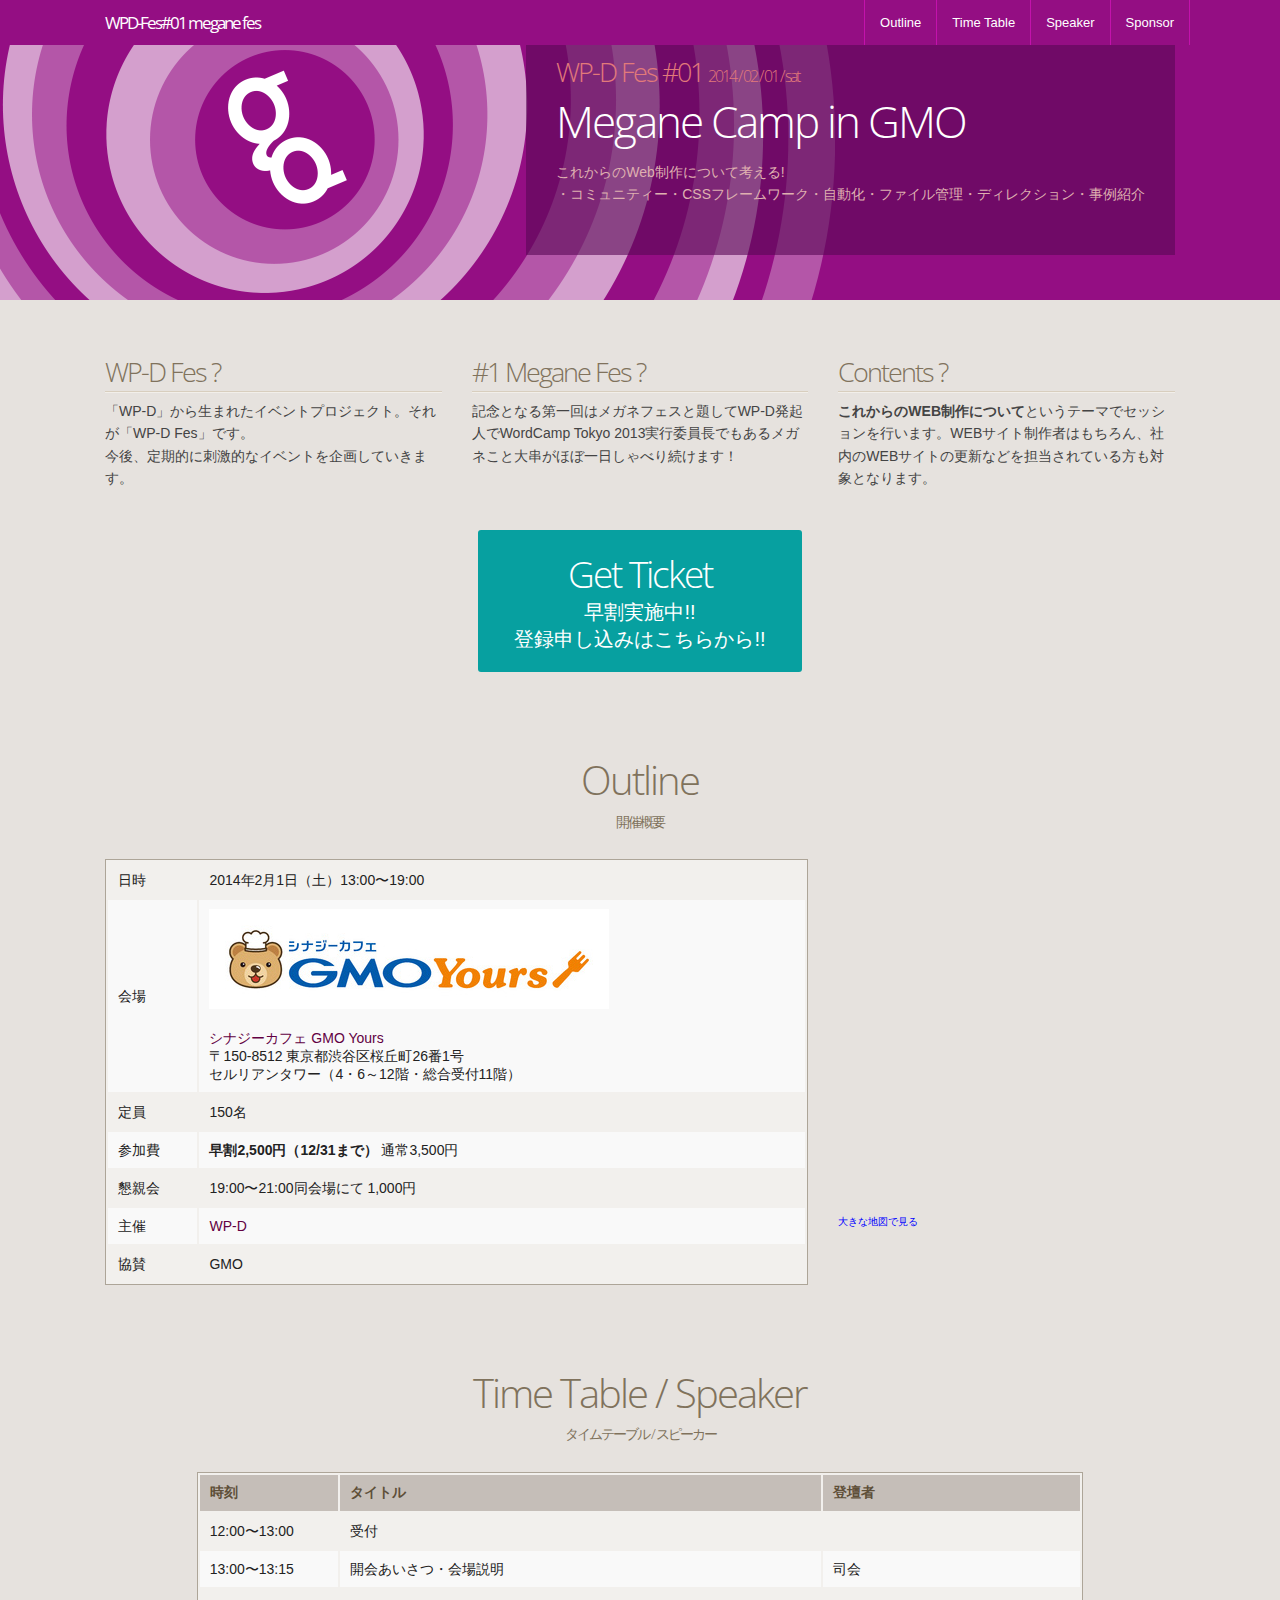
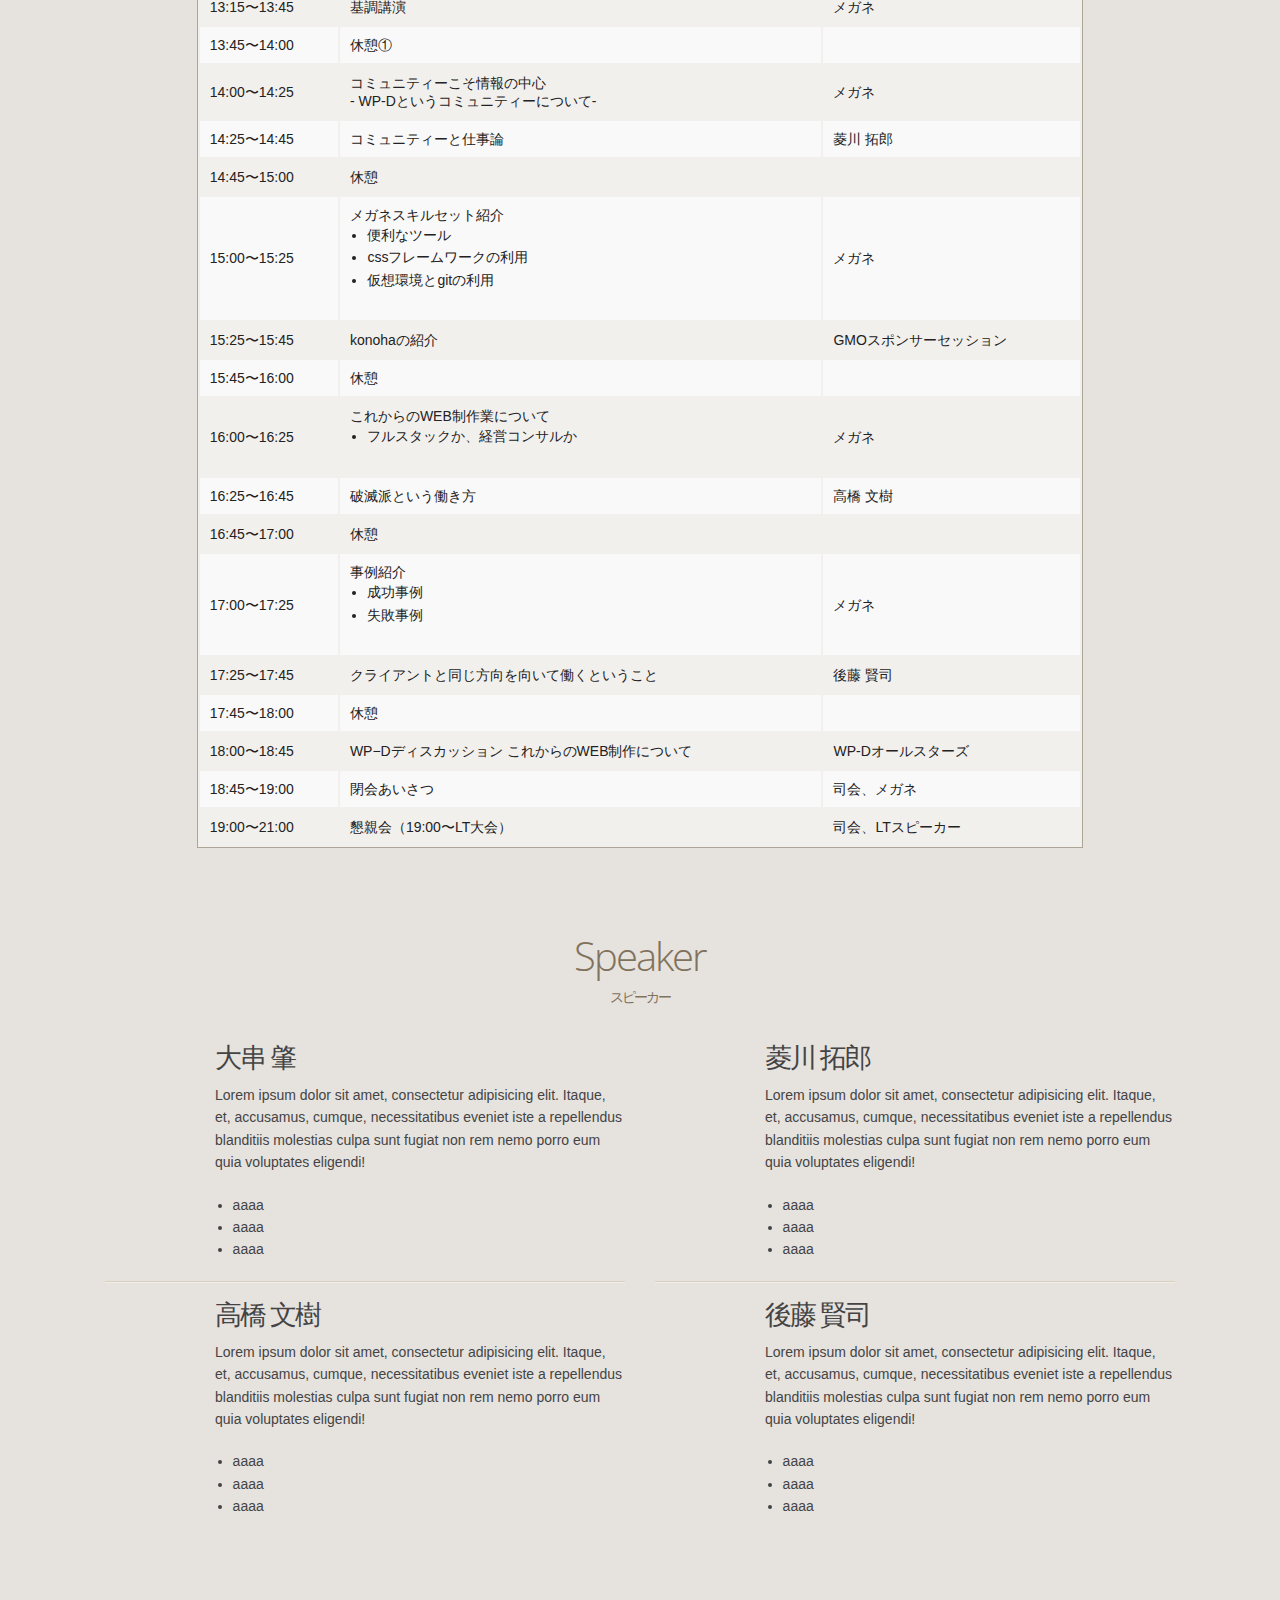
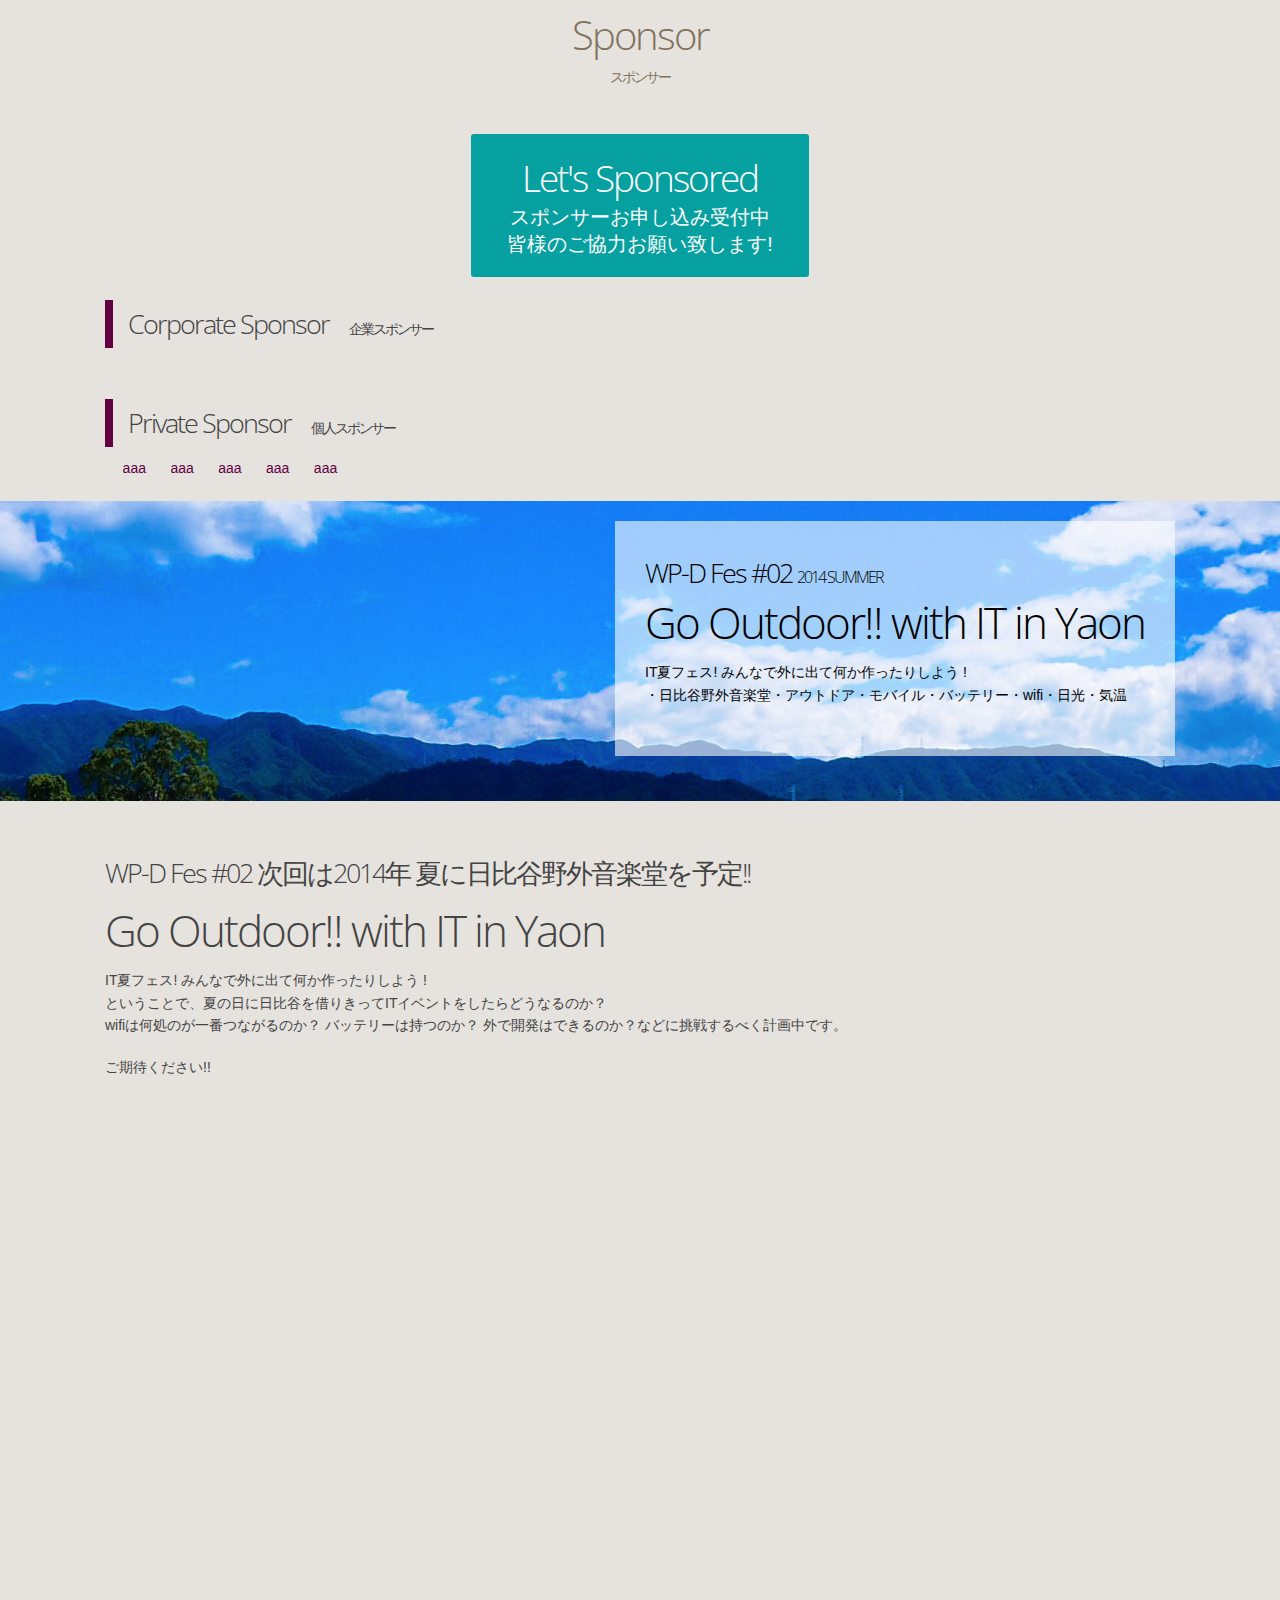
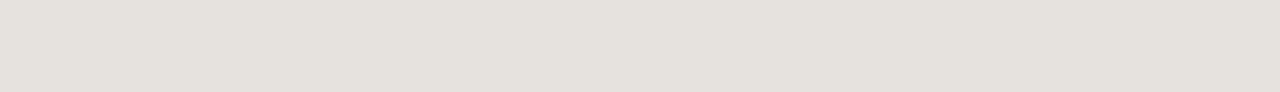
==== index.html @ ff5b5310 "some fix 4" ====
<!doctype html>
<html class="no-js" lang="en">
  <head>
    <meta charset="utf-8" />
    <meta name="viewport" content="width=device-width, initial-scale=1.0" />
    <title>WP-D Fes #1 megane祭り</title>
    <link rel="stylesheet" href="stylesheets/app.css?01" />
    <script src="bower_components/modernizr/modernizr.js"></script>
  </head>
  <body>
    <div class="contain-to-grid fixed">
      <nav class="top-bar" data-topbar="">
        <ul class="title-area">
          <li class="name">
              <h1><a href="#">WPD-Fes#01 megane fes</a></h1>
          </li>
          <li class="toggle-topbar menu-icon">
            <a href=""><span>Menu</span></a>
          </li>
        </ul>
        <section class="top-bar-section">
          <ul class="right">
            <li class="divider"></li>
            <li><a href="#outline">Outline</a></li>
            <li class="divider"></li>
            <li><a href="#timetable">Time Table</a></li>
            <li class="divider"></li>
            <li><a href="#speaker">Speaker</a></li>
            <li class="divider"></li>
            <li><a href="#sponsor">Sponsor</a></li>
            <li class="divider"></li>
          </ul>
        </section>
      </nav>
    </div>
    <div class="main-img clearfix">
      <div class="row">
        <div class="large-12 columns">
          <div class="main-img-title right">
            <h3>WP-D Fes #01 <span>2014 / 02 / 01 / sat</span></h3>
            <h1>Megane Camp in GMO</h1>
            <p>これからのWeb制作について考える!<br>
            ・コミュニティー・CSSフレームワーク・自動化・ファイル管理・ディレクション・事例紹介</p>
          </div>
        </div>
      </div>
    </div>
    <div class="row front">
      <div class="large-4 columns">
        <h3>WP-D Fes ?</h3>
        <p>「WP-D」から生まれたイベントプロジェクト。それが「WP-D Fes」です。<br>
        今後、定期的に刺激的なイベントを企画していきます。</p>
      </div>
      <div class="large-4 columns">
        <h3>#1 Megane Fes ?</h3>
        <p>記念となる第一回はメガネフェスと題してWP-D発起人でWordCamp Tokyo 2013実行委員長でもあるメガネこと大串がほぼ一日しゃべり続けます！</p>
      </div>
      <div class="large-4 columns">
        <h3>Contents ?</h3>
        <p><strong>これからのWEB制作について</strong>というテーマでセッションを行います。WEBサイト制作者はもちろん、社内のWEBサイトの更新などを担当されている方も対象となります。</p>
      </div>
    </div>
    <div class="row ticket text-center">
      <div class="large-12 columns">
        <a href="#" class="large button radius alert"><h2>Get Ticket</h2>早割実施中!! <br>登録申し込みはこちらから!!</a>
      </div>
    </div>
    <div class="row">
      <div id="outline" class="large-12 columns l-title text-center">
        <h2>Outline</h2>
        <h4>開催概要</h4>
      </div>
    </div>
    <div class="row">
      <div class="large-8 columns">
        <table class="full">
          <tbody>
            <tr>
              <td>日時</td>
              <td>2014年2月1日（土）13:00〜19:00</td>
            </tr>
            <tr>
              <td>会場</td>
              <td><a href="http://yours.gmo.jp/" target="_blank">
              <img class="banner" src="img/gmoyours.jpg" alt="シナジーカフェ GMO Yoursロゴ"><br>
              シナジーカフェ GMO Yours</a><br>
              〒150-8512 東京都渋谷区桜丘町26番1号<br>
              セルリアンタワー（4・6～12階・総合受付11階）</td>
            </tr>
            <tr>
              <td>定員</td>
              <td>150名</td>
            </tr>
            <tr>
              <td>参加費</td>
              <td><strong class="alert">早割2,500円（12/31まで）</strong> 通常3,500円</td>
            </tr>
            <tr>
              <td>懇親会</td>
              <td>19:00〜21:00同会場にて 1,000円</td>
            </tr>
            <tr>
              <td>主催</td>
              <td><a href="http://wp-d.org">WP-D</a></td>
            </tr>
            <tr>
              <td>協賛</td>
              <td>GMO</td>
            </tr>
        </tbody>
      </table>
      </div>
      <div class="large-4 columns">
        <iframe width="100%" height="350" frameborder="0" scrolling="no" marginheight="0" marginwidth="0" src="https://maps.google.co.jp/maps?ie=UTF8&amp;q=%E3%82%BB%E3%83%AB%E3%83%AA%E3%82%A2%E3%83%B3%E3%82%BF%E3%83%AF%E3%83%BC&amp;fb=1&amp;gl=jp&amp;hq=%E3%82%BB%E3%83%AB%E3%83%AA%E3%82%A2%E3%83%B3%E3%82%BF%E3%83%AF%E3%83%BC&amp;hnear=0x60188b570ffb3519:0x842bf555f834509d,%E6%9D%B1%E4%BA%AC%E9%83%BD%E6%B8%8B%E8%B0%B7%E5%8C%BA%E6%A1%9C%E4%B8%98%E7%94%BA%EF%BC%92%EF%BC%96%E2%88%92%EF%BC%91&amp;cid=18304257522758216682&amp;t=m&amp;brcurrent=3,0x60188b5751708c43:0xd021f0798522d8fc,0&amp;ll=35.657523,139.700089&amp;spn=0.006102,0.00912&amp;z=16&amp;output=embed"></iframe><br /><small><a href="https://maps.google.co.jp/maps?ie=UTF8&amp;q=%E3%82%BB%E3%83%AB%E3%83%AA%E3%82%A2%E3%83%B3%E3%82%BF%E3%83%AF%E3%83%BC&amp;fb=1&amp;gl=jp&amp;hq=%E3%82%BB%E3%83%AB%E3%83%AA%E3%82%A2%E3%83%B3%E3%82%BF%E3%83%AF%E3%83%BC&amp;hnear=0x60188b570ffb3519:0x842bf555f834509d,%E6%9D%B1%E4%BA%AC%E9%83%BD%E6%B8%8B%E8%B0%B7%E5%8C%BA%E6%A1%9C%E4%B8%98%E7%94%BA%EF%BC%92%EF%BC%96%E2%88%92%EF%BC%91&amp;cid=18304257522758216682&amp;t=m&amp;brcurrent=3,0x60188b5751708c43:0xd021f0798522d8fc,0&amp;ll=35.657523,139.700089&amp;spn=0.006102,0.00912&amp;z=16&amp;source=embed" style="color:#0000FF;text-align:left">大きな地図で見る</a></small>
      </div>
    </div>
    <div class="row">
      <div id="timetable" class="large-12 columns l-title text-center">
        <h2>Time Table / Speaker</h2>
        <h4>タイムテーブル / スピーカー</h4>
      </div>
    </div>
    <div class="row">
      <div class="large-10 large-centered columns">
        <table class="full">
          <thead>
            <tr>
              <th>時刻</th>
              <th>タイトル</th>
              <th>登壇者</th>
            </tr>
          </thead>
          <tbody>
            <tr>
              <td>12:00〜13:00</td>
              <td>受付</td>
              <td></td>
            </tr>
            <tr>
              <td>13:00〜13:15</td>
              <td>開会あいさつ・会場説明</td>
              <td>司会</td>
            </tr>
            <tr>
              <td>13:15〜13:45</td>
              <td>基調講演</td>
              <td>メガネ</td>
            </tr>
            <tr>
              <td>13:45〜14:00</td>
              <td>休憩①</td>
              <td></td>
            </tr>
            <tr>
              <td>14:00〜14:25</td>
              <td>コミュニティーこそ情報の中心<br>- WP-Dというコミュニティーについて- </td>
              <td>メガネ</td>
            </tr>
            <tr>
              <td>14:25〜14:45</td>
              <td>コミュニティーと仕事論</td>
              <td>菱川 拓郎</td>
            </tr>
            <tr>
              <td>14:45〜15:00</td>
              <td>休憩</td>
              <td></td>
            </tr>
            <tr>
              <td>15:00〜15:25</td>
              <td>メガネスキルセット紹介
                <ul>
                  <li>便利なツール</li>
                  <li>cssフレームワークの利用</li>
                  <li>仮想環境とgitの利用</li>
                </ul>
              </td>
              <td>メガネ</td>
            </tr>
            <tr>
              <td>15:25〜15:45</td>
              <td>konohaの紹介</td>
              <td>GMOスポンサーセッション</td>
            </tr>
            <tr>
              <td>15:45〜16:00</td>
              <td>休憩</td>
              <td></td>
            </tr>
            <tr>
              <td>16:00〜16:25</td>
              <td>これからのWEB制作業について
                <ul>
                  <li>フルスタックか、経営コンサルか</li>
                </ul>
              </td>
              <td>
                メガネ
              </td>
            </tr>
            <tr>
              <td>16:25〜16:45</td>
              <td>破滅派という働き方</td>
              <td>高橋 文樹</td>
            </tr>
            <tr>
              <td>16:45〜17:00</td>
              <td>休憩</td>
              <td></td>
            </tr>
            <tr>
              <td>17:00〜17:25</td>
              <td>事例紹介
                <ul>
                  <li>成功事例</li>
                  <li>失敗事例</li>
                </ul>
              </td>
              <td>メガネ</td>
            </tr>
            <tr>
              <td>17:25〜17:45</td>
              <td>クライアントと同じ方向を向いて働くということ</td>
              <td>後藤 賢司</td>
            </tr>
            <tr>
              <td>17:45〜18:00</td>
              <td>休憩</td>
              <td></td>
            </tr>
            <tr>
              <td>18:00〜18:45</td>
              <td>WP−Dディスカッション これからのWEB制作について</td>
              <td>WP-Dオールスターズ</td>
            </tr>
            <tr>
              <td>18:45〜19:00</td>
              <td>閉会あいさつ</td>
              <td>司会、メガネ</td>
            </tr>
            <tr>
              <td>19:00〜21:00</td>
              <td>懇親会（19:00〜LT大会）</td>
              <td>司会、LTスピーカー</td>
            </tr>
          </tbody>
        </table>
      </div>
    </div>
    <div class="row">
      <div id="speaker" class="large-12 columns l-title text-center">
        <h2>Speaker</h2>
        <h4>スピーカー</h4>
      </div>
    </div>
    <div class="row">
      <div class="large-6 columns">
        <div class="prof clearfix">
          <div class="left grav">
            <img src="https://fbcdn-profile-a.akamaihd.net/hprofile-ak-ash3/c50.50.621.621/s320x320/1017652_10200894503639179_1586312057_n.jpg" style="width:100px;" style="width:100px;" alt="">
          </div>
          <div class="prof-right">
            <h3>大串 肇</h3>
            <p>Lorem ipsum dolor sit amet, consectetur adipisicing elit. Itaque, et, accusamus, cumque, necessitatibus eveniet iste a repellendus blanditiis molestias culpa sunt fugiat non rem nemo porro eum quia voluptates eligendi!</p>
            <ul class="disc">
              <li>aaaa</li>
              <li>aaaa</li>
              <li>aaaa</li>
            </ul>
          </div>
        </div>
        <div class="prof last clearfix">
          <div class="left grav">
            <img src="https://fbcdn-profile-a.akamaihd.net/hprofile-ak-prn2/s160x160/1076563_1034317368_1461710190_n.jpg" style="width:100px;" alt="">
          </div>
          <div class="prof-right">
            <h3>高橋 文樹</h3>
            <p>Lorem ipsum dolor sit amet, consectetur adipisicing elit. Itaque, et, accusamus, cumque, necessitatibus eveniet iste a repellendus blanditiis molestias culpa sunt fugiat non rem nemo porro eum quia voluptates eligendi!</p>
            <ul class="disc">
              <li>aaaa</li>
              <li>aaaa</li>
              <li>aaaa</li>
            </ul>
          </div>
        </div>
      </div>
      <div class="large-6 columns">
        <div class="prof clearfix">
          <div class="left grav">
            <img src="https://fbcdn-profile-a.akamaihd.net/hprofile-ak-frc3/251971_423011414408755_134459855_n.jpg" style="width:100px;" alt="">
          </div>
          <div class="prof-right">
            <h3>菱川 拓郎</h3>
            <p>Lorem ipsum dolor sit amet, consectetur adipisicing elit. Itaque, et, accusamus, cumque, necessitatibus eveniet iste a repellendus blanditiis molestias culpa sunt fugiat non rem nemo porro eum quia voluptates eligendi!</p>
            <ul class="disc">
              <li>aaaa</li>
              <li>aaaa</li>
              <li>aaaa</li>
            </ul>
          </div>
        </div>
        <div class="prof last clearfix">
          <div class="left grav">
            <img src="https://fbcdn-profile-a.akamaihd.net/hprofile-ak-prn1/12901_4955180006480_1852610141_n.jpg" style="width:100px;" alt="">
          </div>
          <div class="prof-right">
            <h3>後藤 賢司</h3>
            <p>Lorem ipsum dolor sit amet, consectetur adipisicing elit. Itaque, et, accusamus, cumque, necessitatibus eveniet iste a repellendus blanditiis molestias culpa sunt fugiat non rem nemo porro eum quia voluptates eligendi!</p>
            <ul class="disc">
              <li>aaaa</li>
              <li>aaaa</li>
              <li>aaaa</li>
            </ul>
          </div>
        </div>
      </div>
    </div>
    <div class="row">
      <div id="sponsor" class="large-12 columns l-title text-center">
        <h2>Sponsor</h2>
        <h4>スポンサー</h4>
      </div>
    </div>
    <div class="row ticket text-center">
      <div class="large-12 columns">
        <a href="#" class="large button radius alert"><h2>Let's Sponsored</h2>スポンサーお申し込み受付中<br>
        皆様のご協力お願い致します!</a>
      </div>
    </div>
    <div class="row">
      <div class="large-12 columns">
        <h3 class="s-title">Corporate Sponsor<span>企業スポンサー</span></h3>
      </div>
    </div>
    <div class="row banner">
      <div class="large-4 columns">
        <img src="http://placehold.it/700x250/faf6f1/ccc&text=Logo" alt="">
      </div>
      <div class="large-4 columns">
        <img src="http://placehold.it/700x250/faf6f1/ccc&text=Logo" alt="">
      </div>
      <div class="large-4 columns">
        <img src="http://placehold.it/700x250/faf6f1/ccc&text=Logo" alt="">
      </div>
    </div>
    <div class="row banner">
      <div class="large-8 large-centered columns">
        <div class="row">
          <div class="large-6 columns">
            <img src="http://placehold.it/700x250/faf6f1/ccc&text=Logo" alt="">
          </div>
          <div class="large-6 columns">
            <img src="http://placehold.it/700x250/faf6f1/ccc&text=Logo" alt="">
          </div>
        </div>
      </div>
    </div>
    <div class="row">
      <div class="large-12 columns">
        <h3 class="s-title">Private Sponsor<span>個人スポンサー</span></h3>
      </div>
    </div>
    <div class="row">
      <div class="large-12 columns">
        <ul class="horizon">
          <li><a href="#">aaa</a></li>
          <li><a href="#">aaa</a></li>
          <li><a href="#">aaa</a></li>
          <li><a href="#">aaa</a></li>
          <li><a href="#">aaa</a></li>
        </ul>
      </div>
    </div>
    <div class="main-img next clearfix">
      <div class="row">
        <div class="large-12 columns">
          <div class="main-img-title right">
            <h3>WP-D Fes #02 <span>2014 SUMMER</span></h3>
            <h1>Go Outdoor!! with IT in Yaon</h1>
            <p>IT夏フェス! みんなで外に出て何か作ったりしよう !<br>
            ・日比谷野外音楽堂・アウトドア・モバイル・バッテリー・wifi・日光・気温</p>
          </div>
        </div>
      </div>
    </div>
      <div class="row">
        <div class="large-12 columns">
            <h3>WP-D Fes #02 次回は2014年 夏に日比谷野外音楽堂を予定!!</h3>
            <h1>Go Outdoor!! with IT in Yaon</h1>
            <p>IT夏フェス! みんなで外に出て何か作ったりしよう !<br>ということで、夏の日に日比谷を借りきってITイベントをしたらどうなるのか？<br>
            wifiは何処のが一番つながるのか？ バッテリーは持つのか？ 外で開発はできるのか？などに挑戦するべく計画中です。</p>
            <p>ご期待ください!!</p>
        </div>
      </div>
    <div class="row">
      <div class="large-6 columns">
        <iframe src="http://www.facebook.com/plugins/likebox.php?href=https%3A%2F%2Fwww.facebook.com%2Fpages%2FWP-D%2F292801787485325&amp;width&amp;height=590&amp;colorscheme=light&amp;show_faces=true&amp;header=true&amp;stream=true&amp;show_border=true&amp;appId=121636474681916" scrolling="no" frameborder="0" style="border:none; overflow:hidden; height:590px;" allowTransparency="true"></iframe>
      </div>
      <div class="large-6 columns">
        
      </div>
    </div>
    <script src="bower_components/jquery/jquery.js"></script>
    <script src="bower_components/foundation/js/foundation.min.js"></script>
    <script src="js/app.js"></script>
  </body>
</html>
---- stylesheets/app.css ----
@charset "UTF-8";
@import url("//fonts.googleapis.com/css?family=Open+Sans:300italic,400italic,700italic,400,300,700");
/* line 287, ../bower_components/foundation/scss/foundation/components/_global.scss */
meta.foundation-mq-small {
  font-family: "/only screen and (max-width: 40em)/";
  width: 0em;
}

/* line 292, ../bower_components/foundation/scss/foundation/components/_global.scss */
meta.foundation-mq-medium {
  font-family: "/only screen and (min-width:40.063em) and (max-width:64em)/";
  width: 40.063em;
}

/* line 297, ../bower_components/foundation/scss/foundation/components/_global.scss */
meta.foundation-mq-large {
  font-family: "/only screen and (min-width:64.063em)/";
  width: 64.063em;
}

/* line 302, ../bower_components/foundation/scss/foundation/components/_global.scss */
meta.foundation-mq-xlarge {
  font-family: "/only screen and (min-width:90.063em)/";
  width: 90.063em;
}

/* line 307, ../bower_components/foundation/scss/foundation/components/_global.scss */
meta.foundation-mq-xxlarge {
  font-family: "/only screen and (min-width:120.063em)/";
  width: 120.063em;
}

/* line 317, ../bower_components/foundation/scss/foundation/components/_global.scss */
*,
*:before,
*:after {
  -moz-box-sizing: border-box;
  -webkit-box-sizing: border-box;
  box-sizing: border-box;
}

/* line 322, ../bower_components/foundation/scss/foundation/components/_global.scss */
html,
body {
  font-size: 100%;
}

/* line 325, ../bower_components/foundation/scss/foundation/components/_global.scss */
body {
  background: #e6e2de;
  color: #444444;
  padding: 0;
  margin: 0;
  font-family: "ヒラギノ角ゴ Pro W3", "Hiragino Kaku Gothic Pro", "メイリオ", Meiryo, "ＭＳ Ｐゴシック", sans-serif;
  font-weight: normal;
  font-style: normal;
  line-height: 1;
  position: relative;
  cursor: default;
}

/* line 338, ../bower_components/foundation/scss/foundation/components/_global.scss */
a:hover {
  cursor: pointer;
}

/* line 343, ../bower_components/foundation/scss/foundation/components/_global.scss */
img,
object,
embed {
  max-width: 100%;
  height: auto;
}

/* line 346, ../bower_components/foundation/scss/foundation/components/_global.scss */
object,
embed {
  height: 100%;
}

/* line 347, ../bower_components/foundation/scss/foundation/components/_global.scss */
img {
  -ms-interpolation-mode: bicubic;
}

/* line 353, ../bower_components/foundation/scss/foundation/components/_global.scss */
#map_canvas img,
#map_canvas embed,
#map_canvas object,
.map_canvas img,
.map_canvas embed,
.map_canvas object {
  max-width: none !important;
}

/* line 358, ../bower_components/foundation/scss/foundation/components/_global.scss */
.left {
  float: left !important;
}

/* line 359, ../bower_components/foundation/scss/foundation/components/_global.scss */
.right {
  float: right !important;
}

/* line 360, ../bower_components/foundation/scss/foundation/components/_global.scss */
.clearfix {
  *zoom: 1;
}
/* line 165, ../bower_components/foundation/scss/foundation/components/_global.scss */
.clearfix:before, .clearfix:after {
  content: " ";
  display: table;
}
/* line 166, ../bower_components/foundation/scss/foundation/components/_global.scss */
.clearfix:after {
  clear: both;
}

/* line 361, ../bower_components/foundation/scss/foundation/components/_global.scss */
.text-left {
  text-align: left !important;
}

/* line 362, ../bower_components/foundation/scss/foundation/components/_global.scss */
.text-right {
  text-align: right !important;
}

/* line 363, ../bower_components/foundation/scss/foundation/components/_global.scss */
.text-center {
  text-align: center !important;
}

/* line 364, ../bower_components/foundation/scss/foundation/components/_global.scss */
.text-justify {
  text-align: justify !important;
}

/* line 365, ../bower_components/foundation/scss/foundation/components/_global.scss */
.hide {
  display: none;
}

/* line 371, ../bower_components/foundation/scss/foundation/components/_global.scss */
.antialiased {
  -webkit-font-smoothing: antialiased;
}

/* line 374, ../bower_components/foundation/scss/foundation/components/_global.scss */
img {
  display: inline-block;
  vertical-align: middle;
}

/* line 384, ../bower_components/foundation/scss/foundation/components/_global.scss */
textarea {
  height: auto;
  min-height: 50px;
}

/* line 387, ../bower_components/foundation/scss/foundation/components/_global.scss */
select {
  width: 100%;
}

/* line 190, ../bower_components/foundation/scss/foundation/components/_grid.scss */
.row {
  width: 100%;
  margin-left: auto;
  margin-right: auto;
  margin-top: 0;
  margin-bottom: 0;
  max-width: 1100px;
  *zoom: 1;
}
/* line 165, ../bower_components/foundation/scss/foundation/components/_global.scss */
.row:before, .row:after {
  content: " ";
  display: table;
}
/* line 166, ../bower_components/foundation/scss/foundation/components/_global.scss */
.row:after {
  clear: both;
}
/* line 195, ../bower_components/foundation/scss/foundation/components/_grid.scss */
.row.collapse > .column,
.row.collapse > .columns {
  position: relative;
  padding-left: 0;
  padding-right: 0;
  float: left;
}
/* line 197, ../bower_components/foundation/scss/foundation/components/_grid.scss */
.row.collapse .row {
  margin-left: 0;
  margin-right: 0;
}
/* line 200, ../bower_components/foundation/scss/foundation/components/_grid.scss */
.row .row {
  width: auto;
  margin-left: -0.9375rem;
  margin-right: -0.9375rem;
  margin-top: 0;
  margin-bottom: 0;
  max-width: none;
  *zoom: 1;
}
/* line 165, ../bower_components/foundation/scss/foundation/components/_global.scss */
.row .row:before, .row .row:after {
  content: " ";
  display: table;
}
/* line 166, ../bower_components/foundation/scss/foundation/components/_global.scss */
.row .row:after {
  clear: both;
}
/* line 201, ../bower_components/foundation/scss/foundation/components/_grid.scss */
.row .row.collapse {
  width: auto;
  margin: 0;
  max-width: none;
  *zoom: 1;
}
/* line 165, ../bower_components/foundation/scss/foundation/components/_global.scss */
.row .row.collapse:before, .row .row.collapse:after {
  content: " ";
  display: table;
}
/* line 166, ../bower_components/foundation/scss/foundation/components/_global.scss */
.row .row.collapse:after {
  clear: both;
}

/* line 206, ../bower_components/foundation/scss/foundation/components/_grid.scss */
.column,
.columns {
  position: relative;
  padding-left: 0.9375rem;
  padding-right: 0.9375rem;
  width: 100%;
  float: left;
}

@media only screen {
  /* line 148, ../bower_components/foundation/scss/foundation/components/_grid.scss */
  .small-push-1 {
    position: relative;
    left: 8.33333%;
    right: auto;
  }

  /* line 151, ../bower_components/foundation/scss/foundation/components/_grid.scss */
  .small-pull-1 {
    position: relative;
    right: 8.33333%;
    left: auto;
  }

  /* line 148, ../bower_components/foundation/scss/foundation/components/_grid.scss */
  .small-push-2 {
    position: relative;
    left: 16.66667%;
    right: auto;
  }

  /* line 151, ../bower_components/foundation/scss/foundation/components/_grid.scss */
  .small-pull-2 {
    position: relative;
    right: 16.66667%;
    left: auto;
  }

  /* line 148, ../bower_components/foundation/scss/foundation/components/_grid.scss */
  .small-push-3 {
    position: relative;
    left: 25%;
    right: auto;
  }

  /* line 151, ../bower_components/foundation/scss/foundation/components/_grid.scss */
  .small-pull-3 {
    position: relative;
    right: 25%;
    left: auto;
  }

  /* line 148, ../bower_components/foundation/scss/foundation/components/_grid.scss */
  .small-push-4 {
    position: relative;
    left: 33.33333%;
    right: auto;
  }

  /* line 151, ../bower_components/foundation/scss/foundation/components/_grid.scss */
  .small-pull-4 {
    position: relative;
    right: 33.33333%;
    left: auto;
  }

  /* line 148, ../bower_components/foundation/scss/foundation/components/_grid.scss */
  .small-push-5 {
    position: relative;
    left: 41.66667%;
    right: auto;
  }

  /* line 151, ../bower_components/foundation/scss/foundation/components/_grid.scss */
  .small-pull-5 {
    position: relative;
    right: 41.66667%;
    left: auto;
  }

  /* line 148, ../bower_components/foundation/scss/foundation/components/_grid.scss */
  .small-push-6 {
    position: relative;
    left: 50%;
    right: auto;
  }

  /* line 151, ../bower_components/foundation/scss/foundation/components/_grid.scss */
  .small-pull-6 {
    position: relative;
    right: 50%;
    left: auto;
  }

  /* line 148, ../bower_components/foundation/scss/foundation/components/_grid.scss */
  .small-push-7 {
    position: relative;
    left: 58.33333%;
    right: auto;
  }

  /* line 151, ../bower_components/foundation/scss/foundation/components/_grid.scss */
  .small-pull-7 {
    position: relative;
    right: 58.33333%;
    left: auto;
  }

  /* line 148, ../bower_components/foundation/scss/foundation/components/_grid.scss */
  .small-push-8 {
    position: relative;
    left: 66.66667%;
    right: auto;
  }

  /* line 151, ../bower_components/foundation/scss/foundation/components/_grid.scss */
  .small-pull-8 {
    position: relative;
    right: 66.66667%;
    left: auto;
  }

  /* line 148, ../bower_components/foundation/scss/foundation/components/_grid.scss */
  .small-push-9 {
    position: relative;
    left: 75%;
    right: auto;
  }

  /* line 151, ../bower_components/foundation/scss/foundation/components/_grid.scss */
  .small-pull-9 {
    position: relative;
    right: 75%;
    left: auto;
  }

  /* line 148, ../bower_components/foundation/scss/foundation/components/_grid.scss */
  .small-push-10 {
    position: relative;
    left: 83.33333%;
    right: auto;
  }

  /* line 151, ../bower_components/foundation/scss/foundation/components/_grid.scss */
  .small-pull-10 {
    position: relative;
    right: 83.33333%;
    left: auto;
  }

  /* line 148, ../bower_components/foundation/scss/foundation/components/_grid.scss */
  .small-push-11 {
    position: relative;
    left: 91.66667%;
    right: auto;
  }

  /* line 151, ../bower_components/foundation/scss/foundation/components/_grid.scss */
  .small-pull-11 {
    position: relative;
    right: 91.66667%;
    left: auto;
  }

  /* line 157, ../bower_components/foundation/scss/foundation/components/_grid.scss */
  .column,
  .columns {
    position: relative;
    padding-left: 0.9375rem;
    padding-right: 0.9375rem;
    float: left;
  }

  /* line 161, ../bower_components/foundation/scss/foundation/components/_grid.scss */
  .small-1 {
    position: relative;
    width: 8.33333%;
  }

  /* line 161, ../bower_components/foundation/scss/foundation/components/_grid.scss */
  .small-2 {
    position: relative;
    width: 16.66667%;
  }

  /* line 161, ../bower_components/foundation/scss/foundation/components/_grid.scss */
  .small-3 {
    position: relative;
    width: 25%;
  }

  /* line 161, ../bower_components/foundation/scss/foundation/components/_grid.scss */
  .small-4 {
    position: relative;
    width: 33.33333%;
  }

  /* line 161, ../bower_components/foundation/scss/foundation/components/_grid.scss */
  .small-5 {
    position: relative;
    width: 41.66667%;
  }

  /* line 161, ../bower_components/foundation/scss/foundation/components/_grid.scss */
  .small-6 {
    position: relative;
    width: 50%;
  }

  /* line 161, ../bower_components/foundation/scss/foundation/components/_grid.scss */
  .small-7 {
    position: relative;
    width: 58.33333%;
  }

  /* line 161, ../bower_components/foundation/scss/foundation/components/_grid.scss */
  .small-8 {
    position: relative;
    width: 66.66667%;
  }

  /* line 161, ../bower_components/foundation/scss/foundation/components/_grid.scss */
  .small-9 {
    position: relative;
    width: 75%;
  }

  /* line 161, ../bower_components/foundation/scss/foundation/components/_grid.scss */
  .small-10 {
    position: relative;
    width: 83.33333%;
  }

  /* line 161, ../bower_components/foundation/scss/foundation/components/_grid.scss */
  .small-11 {
    position: relative;
    width: 91.66667%;
  }

  /* line 161, ../bower_components/foundation/scss/foundation/components/_grid.scss */
  .small-12 {
    position: relative;
    width: 100%;
  }

  /* line 165, ../bower_components/foundation/scss/foundation/components/_grid.scss */
  .small-offset-0 {
    position: relative;
    margin-left: 0%;
  }

  /* line 165, ../bower_components/foundation/scss/foundation/components/_grid.scss */
  .small-offset-1 {
    position: relative;
    margin-left: 8.33333%;
  }

  /* line 165, ../bower_components/foundation/scss/foundation/components/_grid.scss */
  .small-offset-2 {
    position: relative;
    margin-left: 16.66667%;
  }

  /* line 165, ../bower_components/foundation/scss/foundation/components/_grid.scss */
  .small-offset-3 {
    position: relative;
    margin-left: 25%;
  }

  /* line 165, ../bower_components/foundation/scss/foundation/components/_grid.scss */
  .small-offset-4 {
    position: relative;
    margin-left: 33.33333%;
  }

  /* line 165, ../bower_components/foundation/scss/foundation/components/_grid.scss */
  .small-offset-5 {
    position: relative;
    margin-left: 41.66667%;
  }

  /* line 165, ../bower_components/foundation/scss/foundation/components/_grid.scss */
  .small-offset-6 {
    position: relative;
    margin-left: 50%;
  }

  /* line 165, ../bower_components/foundation/scss/foundation/components/_grid.scss */
  .small-offset-7 {
    position: relative;
    margin-left: 58.33333%;
  }

  /* line 165, ../bower_components/foundation/scss/foundation/components/_grid.scss */
  .small-offset-8 {
    position: relative;
    margin-left: 66.66667%;
  }

  /* line 165, ../bower_components/foundation/scss/foundation/components/_grid.scss */
  .small-offset-9 {
    position: relative;
    margin-left: 75%;
  }

  /* line 165, ../bower_components/foundation/scss/foundation/components/_grid.scss */
  .small-offset-10 {
    position: relative;
    margin-left: 83.33333%;
  }

  /* line 168, ../bower_components/foundation/scss/foundation/components/_grid.scss */
  [class*="column"] + [class*="column"]:last-child {
    float: right;
  }

  /* line 169, ../bower_components/foundation/scss/foundation/components/_grid.scss */
  [class*="column"] + [class*="column"].end {
    float: left;
  }

  /* line 172, ../bower_components/foundation/scss/foundation/components/_grid.scss */
  .column.small-centered,
  .columns.small-centered {
    position: relative;
    margin-left: auto;
    margin-right: auto;
    float: none !important;
  }

  /* line 175, ../bower_components/foundation/scss/foundation/components/_grid.scss */
  .column.small-uncentered,
  .columns.small-uncentered {
    margin-left: 0;
    margin-right: 0;
    float: left !important;
  }

  /* line 182, ../bower_components/foundation/scss/foundation/components/_grid.scss */
  .column.small-uncentered.opposite,
  .columns.small-uncentered.opposite {
    float: right !important;
  }
}
@media only screen and (min-width: 40.063em) {
  /* line 148, ../bower_components/foundation/scss/foundation/components/_grid.scss */
  .medium-push-1 {
    position: relative;
    left: 8.33333%;
    right: auto;
  }

  /* line 151, ../bower_components/foundation/scss/foundation/components/_grid.scss */
  .medium-pull-1 {
    position: relative;
    right: 8.33333%;
    left: auto;
  }

  /* line 148, ../bower_components/foundation/scss/foundation/components/_grid.scss */
  .medium-push-2 {
    position: relative;
    left: 16.66667%;
    right: auto;
  }

  /* line 151, ../bower_components/foundation/scss/foundation/components/_grid.scss */
  .medium-pull-2 {
    position: relative;
    right: 16.66667%;
    left: auto;
  }

  /* line 148, ../bower_components/foundation/scss/foundation/components/_grid.scss */
  .medium-push-3 {
    position: relative;
    left: 25%;
    right: auto;
  }

  /* line 151, ../bower_components/foundation/scss/foundation/components/_grid.scss */
  .medium-pull-3 {
    position: relative;
    right: 25%;
    left: auto;
  }

  /* line 148, ../bower_components/foundation/scss/foundation/components/_grid.scss */
  .medium-push-4 {
    position: relative;
    left: 33.33333%;
    right: auto;
  }

  /* line 151, ../bower_components/foundation/scss/foundation/components/_grid.scss */
  .medium-pull-4 {
    position: relative;
    right: 33.33333%;
    left: auto;
  }

  /* line 148, ../bower_components/foundation/scss/foundation/components/_grid.scss */
  .medium-push-5 {
    position: relative;
    left: 41.66667%;
    right: auto;
  }

  /* line 151, ../bower_components/foundation/scss/foundation/components/_grid.scss */
  .medium-pull-5 {
    position: relative;
    right: 41.66667%;
    left: auto;
  }

  /* line 148, ../bower_components/foundation/scss/foundation/components/_grid.scss */
  .medium-push-6 {
    position: relative;
    left: 50%;
    right: auto;
  }

  /* line 151, ../bower_components/foundation/scss/foundation/components/_grid.scss */
  .medium-pull-6 {
    position: relative;
    right: 50%;
    left: auto;
  }

  /* line 148, ../bower_components/foundation/scss/foundation/components/_grid.scss */
  .medium-push-7 {
    position: relative;
    left: 58.33333%;
    right: auto;
  }

  /* line 151, ../bower_components/foundation/scss/foundation/components/_grid.scss */
  .medium-pull-7 {
    position: relative;
    right: 58.33333%;
    left: auto;
  }

  /* line 148, ../bower_components/foundation/scss/foundation/components/_grid.scss */
  .medium-push-8 {
    position: relative;
    left: 66.66667%;
    right: auto;
  }

  /* line 151, ../bower_components/foundation/scss/foundation/components/_grid.scss */
  .medium-pull-8 {
    position: relative;
    right: 66.66667%;
    left: auto;
  }

  /* line 148, ../bower_components/foundation/scss/foundation/components/_grid.scss */
  .medium-push-9 {
    position: relative;
    left: 75%;
    right: auto;
  }

  /* line 151, ../bower_components/foundation/scss/foundation/components/_grid.scss */
  .medium-pull-9 {
    position: relative;
    right: 75%;
    left: auto;
  }

  /* line 148, ../bower_components/foundation/scss/foundation/components/_grid.scss */
  .medium-push-10 {
    position: relative;
    left: 83.33333%;
    right: auto;
  }

  /* line 151, ../bower_components/foundation/scss/foundation/components/_grid.scss */
  .medium-pull-10 {
    position: relative;
    right: 83.33333%;
    left: auto;
  }

  /* line 148, ../bower_components/foundation/scss/foundation/components/_grid.scss */
  .medium-push-11 {
    position: relative;
    left: 91.66667%;
    right: auto;
  }

  /* line 151, ../bower_components/foundation/scss/foundation/components/_grid.scss */
  .medium-pull-11 {
    position: relative;
    right: 91.66667%;
    left: auto;
  }

  /* line 157, ../bower_components/foundation/scss/foundation/components/_grid.scss */
  .column,
  .columns {
    position: relative;
    padding-left: 0.9375rem;
    padding-right: 0.9375rem;
    float: left;
  }

  /* line 161, ../bower_components/foundation/scss/foundation/components/_grid.scss */
  .medium-1 {
    position: relative;
    width: 8.33333%;
  }

  /* line 161, ../bower_components/foundation/scss/foundation/components/_grid.scss */
  .medium-2 {
    position: relative;
    width: 16.66667%;
  }

  /* line 161, ../bower_components/foundation/scss/foundation/components/_grid.scss */
  .medium-3 {
    position: relative;
    width: 25%;
  }

  /* line 161, ../bower_components/foundation/scss/foundation/components/_grid.scss */
  .medium-4 {
    position: relative;
    width: 33.33333%;
  }

  /* line 161, ../bower_components/foundation/scss/foundation/components/_grid.scss */
  .medium-5 {
    position: relative;
    width: 41.66667%;
  }

  /* line 161, ../bower_components/foundation/scss/foundation/components/_grid.scss */
  .medium-6 {
    position: relative;
    width: 50%;
  }

  /* line 161, ../bower_components/foundation/scss/foundation/components/_grid.scss */
  .medium-7 {
    position: relative;
    width: 58.33333%;
  }

  /* line 161, ../bower_components/foundation/scss/foundation/components/_grid.scss */
  .medium-8 {
    position: relative;
    width: 66.66667%;
  }

  /* line 161, ../bower_components/foundation/scss/foundation/components/_grid.scss */
  .medium-9 {
    position: relative;
    width: 75%;
  }

  /* line 161, ../bower_components/foundation/scss/foundation/components/_grid.scss */
  .medium-10 {
    position: relative;
    width: 83.33333%;
  }

  /* line 161, ../bower_components/foundation/scss/foundation/components/_grid.scss */
  .medium-11 {
    position: relative;
    width: 91.66667%;
  }

  /* line 161, ../bower_components/foundation/scss/foundation/components/_grid.scss */
  .medium-12 {
    position: relative;
    width: 100%;
  }

  /* line 165, ../bower_components/foundation/scss/foundation/components/_grid.scss */
  .medium-offset-0 {
    position: relative;
    margin-left: 0%;
  }

  /* line 165, ../bower_components/foundation/scss/foundation/components/_grid.scss */
  .medium-offset-1 {
    position: relative;
    margin-left: 8.33333%;
  }

  /* line 165, ../bower_components/foundation/scss/foundation/components/_grid.scss */
  .medium-offset-2 {
    position: relative;
    margin-left: 16.66667%;
  }

  /* line 165, ../bower_components/foundation/scss/foundation/components/_grid.scss */
  .medium-offset-3 {
    position: relative;
    margin-left: 25%;
  }

  /* line 165, ../bower_components/foundation/scss/foundation/components/_grid.scss */
  .medium-offset-4 {
    position: relative;
    margin-left: 33.33333%;
  }

  /* line 165, ../bower_components/foundation/scss/foundation/components/_grid.scss */
  .medium-offset-5 {
    position: relative;
    margin-left: 41.66667%;
  }

  /* line 165, ../bower_components/foundation/scss/foundation/components/_grid.scss */
  .medium-offset-6 {
    position: relative;
    margin-left: 50%;
  }

  /* line 165, ../bower_components/foundation/scss/foundation/components/_grid.scss */
  .medium-offset-7 {
    position: relative;
    margin-left: 58.33333%;
  }

  /* line 165, ../bower_components/foundation/scss/foundation/components/_grid.scss */
  .medium-offset-8 {
    position: relative;
    margin-left: 66.66667%;
  }

  /* line 165, ../bower_components/foundation/scss/foundation/components/_grid.scss */
  .medium-offset-9 {
    position: relative;
    margin-left: 75%;
  }

  /* line 165, ../bower_components/foundation/scss/foundation/components/_grid.scss */
  .medium-offset-10 {
    position: relative;
    margin-left: 83.33333%;
  }

  /* line 168, ../bower_components/foundation/scss/foundation/components/_grid.scss */
  [class*="column"] + [class*="column"]:last-child {
    float: right;
  }

  /* line 169, ../bower_components/foundation/scss/foundation/components/_grid.scss */
  [class*="column"] + [class*="column"].end {
    float: left;
  }

  /* line 172, ../bower_components/foundation/scss/foundation/components/_grid.scss */
  .column.medium-centered,
  .columns.medium-centered {
    position: relative;
    margin-left: auto;
    margin-right: auto;
    float: none !important;
  }

  /* line 175, ../bower_components/foundation/scss/foundation/components/_grid.scss */
  .column.medium-uncentered,
  .columns.medium-uncentered {
    margin-left: 0;
    margin-right: 0;
    float: left !important;
  }

  /* line 182, ../bower_components/foundation/scss/foundation/components/_grid.scss */
  .column.medium-uncentered.opposite,
  .columns.medium-uncentered.opposite {
    float: right !important;
  }

  /* line 216, ../bower_components/foundation/scss/foundation/components/_grid.scss */
  .push-1 {
    position: relative;
    left: 8.33333%;
    right: auto;
  }

  /* line 219, ../bower_components/foundation/scss/foundation/components/_grid.scss */
  .pull-1 {
    position: relative;
    right: 8.33333%;
    left: auto;
  }

  /* line 216, ../bower_components/foundation/scss/foundation/components/_grid.scss */
  .push-2 {
    position: relative;
    left: 16.66667%;
    right: auto;
  }

  /* line 219, ../bower_components/foundation/scss/foundation/components/_grid.scss */
  .pull-2 {
    position: relative;
    right: 16.66667%;
    left: auto;
  }

  /* line 216, ../bower_components/foundation/scss/foundation/components/_grid.scss */
  .push-3 {
    position: relative;
    left: 25%;
    right: auto;
  }

  /* line 219, ../bower_components/foundation/scss/foundation/components/_grid.scss */
  .pull-3 {
    position: relative;
    right: 25%;
    left: auto;
  }

  /* line 216, ../bower_components/foundation/scss/foundation/components/_grid.scss */
  .push-4 {
    position: relative;
    left: 33.33333%;
    right: auto;
  }

  /* line 219, ../bower_components/foundation/scss/foundation/components/_grid.scss */
  .pull-4 {
    position: relative;
    right: 33.33333%;
    left: auto;
  }

  /* line 216, ../bower_components/foundation/scss/foundation/components/_grid.scss */
  .push-5 {
    position: relative;
    left: 41.66667%;
    right: auto;
  }

  /* line 219, ../bower_components/foundation/scss/foundation/components/_grid.scss */
  .pull-5 {
    position: relative;
    right: 41.66667%;
    left: auto;
  }

  /* line 216, ../bower_components/foundation/scss/foundation/components/_grid.scss */
  .push-6 {
    position: relative;
    left: 50%;
    right: auto;
  }

  /* line 219, ../bower_components/foundation/scss/foundation/components/_grid.scss */
  .pull-6 {
    position: relative;
    right: 50%;
    left: auto;
  }

  /* line 216, ../bower_components/foundation/scss/foundation/components/_grid.scss */
  .push-7 {
    position: relative;
    left: 58.33333%;
    right: auto;
  }

  /* line 219, ../bower_components/foundation/scss/foundation/components/_grid.scss */
  .pull-7 {
    position: relative;
    right: 58.33333%;
    left: auto;
  }

  /* line 216, ../bower_components/foundation/scss/foundation/components/_grid.scss */
  .push-8 {
    position: relative;
    left: 66.66667%;
    right: auto;
  }

  /* line 219, ../bower_components/foundation/scss/foundation/components/_grid.scss */
  .pull-8 {
    position: relative;
    right: 66.66667%;
    left: auto;
  }

  /* line 216, ../bower_components/foundation/scss/foundation/components/_grid.scss */
  .push-9 {
    position: relative;
    left: 75%;
    right: auto;
  }

  /* line 219, ../bower_components/foundation/scss/foundation/components/_grid.scss */
  .pull-9 {
    position: relative;
    right: 75%;
    left: auto;
  }

  /* line 216, ../bower_components/foundation/scss/foundation/components/_grid.scss */
  .push-10 {
    position: relative;
    left: 83.33333%;
    right: auto;
  }

  /* line 219, ../bower_components/foundation/scss/foundation/components/_grid.scss */
  .pull-10 {
    position: relative;
    right: 83.33333%;
    left: auto;
  }

  /* line 216, ../bower_components/foundation/scss/foundation/components/_grid.scss */
  .push-11 {
    position: relative;
    left: 91.66667%;
    right: auto;
  }

  /* line 219, ../bower_components/foundation/scss/foundation/components/_grid.scss */
  .pull-11 {
    position: relative;
    right: 91.66667%;
    left: auto;
  }
}
@media only screen and (min-width: 64.063em) {
  /* line 148, ../bower_components/foundation/scss/foundation/components/_grid.scss */
  .large-push-1 {
    position: relative;
    left: 8.33333%;
    right: auto;
  }

  /* line 151, ../bower_components/foundation/scss/foundation/components/_grid.scss */
  .large-pull-1 {
    position: relative;
    right: 8.33333%;
    left: auto;
  }

  /* line 148, ../bower_components/foundation/scss/foundation/components/_grid.scss */
  .large-push-2 {
    position: relative;
    left: 16.66667%;
    right: auto;
  }

  /* line 151, ../bower_components/foundation/scss/foundation/components/_grid.scss */
  .large-pull-2 {
    position: relative;
    right: 16.66667%;
    left: auto;
  }

  /* line 148, ../bower_components/foundation/scss/foundation/components/_grid.scss */
  .large-push-3 {
    position: relative;
    left: 25%;
    right: auto;
  }

  /* line 151, ../bower_components/foundation/scss/foundation/components/_grid.scss */
  .large-pull-3 {
    position: relative;
    right: 25%;
    left: auto;
  }

  /* line 148, ../bower_components/foundation/scss/foundation/components/_grid.scss */
  .large-push-4 {
    position: relative;
    left: 33.33333%;
    right: auto;
  }

  /* line 151, ../bower_components/foundation/scss/foundation/components/_grid.scss */
  .large-pull-4 {
    position: relative;
    right: 33.33333%;
    left: auto;
  }

  /* line 148, ../bower_components/foundation/scss/foundation/components/_grid.scss */
  .large-push-5 {
    position: relative;
    left: 41.66667%;
    right: auto;
  }

  /* line 151, ../bower_components/foundation/scss/foundation/components/_grid.scss */
  .large-pull-5 {
    position: relative;
    right: 41.66667%;
    left: auto;
  }

  /* line 148, ../bower_components/foundation/scss/foundation/components/_grid.scss */
  .large-push-6 {
    position: relative;
    left: 50%;
    right: auto;
  }

  /* line 151, ../bower_components/foundation/scss/foundation/components/_grid.scss */
  .large-pull-6 {
    position: relative;
    right: 50%;
    left: auto;
  }

  /* line 148, ../bower_components/foundation/scss/foundation/components/_grid.scss */
  .large-push-7 {
    position: relative;
    left: 58.33333%;
    right: auto;
  }

  /* line 151, ../bower_components/foundation/scss/foundation/components/_grid.scss */
  .large-pull-7 {
    position: relative;
    right: 58.33333%;
    left: auto;
  }

  /* line 148, ../bower_components/foundation/scss/foundation/components/_grid.scss */
  .large-push-8 {
    position: relative;
    left: 66.66667%;
    right: auto;
  }

  /* line 151, ../bower_components/foundation/scss/foundation/components/_grid.scss */
  .large-pull-8 {
    position: relative;
    right: 66.66667%;
    left: auto;
  }

  /* line 148, ../bower_components/foundation/scss/foundation/components/_grid.scss */
  .large-push-9 {
    position: relative;
    left: 75%;
    right: auto;
  }

  /* line 151, ../bower_components/foundation/scss/foundation/components/_grid.scss */
  .large-pull-9 {
    position: relative;
    right: 75%;
    left: auto;
  }

  /* line 148, ../bower_components/foundation/scss/foundation/components/_grid.scss */
  .large-push-10 {
    position: relative;
    left: 83.33333%;
    right: auto;
  }

  /* line 151, ../bower_components/foundation/scss/foundation/components/_grid.scss */
  .large-pull-10 {
    position: relative;
    right: 83.33333%;
    left: auto;
  }

  /* line 148, ../bower_components/foundation/scss/foundation/components/_grid.scss */
  .large-push-11 {
    position: relative;
    left: 91.66667%;
    right: auto;
  }

  /* line 151, ../bower_components/foundation/scss/foundation/components/_grid.scss */
  .large-pull-11 {
    position: relative;
    right: 91.66667%;
    left: auto;
  }

  /* line 157, ../bower_components/foundation/scss/foundation/components/_grid.scss */
  .column,
  .columns {
    position: relative;
    padding-left: 0.9375rem;
    padding-right: 0.9375rem;
    float: left;
  }

  /* line 161, ../bower_components/foundation/scss/foundation/components/_grid.scss */
  .large-1 {
    position: relative;
    width: 8.33333%;
  }

  /* line 161, ../bower_components/foundation/scss/foundation/components/_grid.scss */
  .large-2 {
    position: relative;
    width: 16.66667%;
  }

  /* line 161, ../bower_components/foundation/scss/foundation/components/_grid.scss */
  .large-3 {
    position: relative;
    width: 25%;
  }

  /* line 161, ../bower_components/foundation/scss/foundation/components/_grid.scss */
  .large-4 {
    position: relative;
    width: 33.33333%;
  }

  /* line 161, ../bower_components/foundation/scss/foundation/components/_grid.scss */
  .large-5 {
    position: relative;
    width: 41.66667%;
  }

  /* line 161, ../bower_components/foundation/scss/foundation/components/_grid.scss */
  .large-6 {
    position: relative;
    width: 50%;
  }

  /* line 161, ../bower_components/foundation/scss/foundation/components/_grid.scss */
  .large-7 {
    position: relative;
    width: 58.33333%;
  }

  /* line 161, ../bower_components/foundation/scss/foundation/components/_grid.scss */
  .large-8 {
    position: relative;
    width: 66.66667%;
  }

  /* line 161, ../bower_components/foundation/scss/foundation/components/_grid.scss */
  .large-9 {
    position: relative;
    width: 75%;
  }

  /* line 161, ../bower_components/foundation/scss/foundation/components/_grid.scss */
  .large-10 {
    position: relative;
    width: 83.33333%;
  }

  /* line 161, ../bower_components/foundation/scss/foundation/components/_grid.scss */
  .large-11 {
    position: relative;
    width: 91.66667%;
  }

  /* line 161, ../bower_components/foundation/scss/foundation/components/_grid.scss */
  .large-12 {
    position: relative;
    width: 100%;
  }

  /* line 165, ../bower_components/foundation/scss/foundation/components/_grid.scss */
  .large-offset-0 {
    position: relative;
    margin-left: 0%;
  }

  /* line 165, ../bower_components/foundation/scss/foundation/components/_grid.scss */
  .large-offset-1 {
    position: relative;
    margin-left: 8.33333%;
  }

  /* line 165, ../bower_components/foundation/scss/foundation/components/_grid.scss */
  .large-offset-2 {
    position: relative;
    margin-left: 16.66667%;
  }

  /* line 165, ../bower_components/foundation/scss/foundation/components/_grid.scss */
  .large-offset-3 {
    position: relative;
    margin-left: 25%;
  }

  /* line 165, ../bower_components/foundation/scss/foundation/components/_grid.scss */
  .large-offset-4 {
    position: relative;
    margin-left: 33.33333%;
  }

  /* line 165, ../bower_components/foundation/scss/foundation/components/_grid.scss */
  .large-offset-5 {
    position: relative;
    margin-left: 41.66667%;
  }

  /* line 165, ../bower_components/foundation/scss/foundation/components/_grid.scss */
  .large-offset-6 {
    position: relative;
    margin-left: 50%;
  }

  /* line 165, ../bower_components/foundation/scss/foundation/components/_grid.scss */
  .large-offset-7 {
    position: relative;
    margin-left: 58.33333%;
  }

  /* line 165, ../bower_components/foundation/scss/foundation/components/_grid.scss */
  .large-offset-8 {
    position: relative;
    margin-left: 66.66667%;
  }

  /* line 165, ../bower_components/foundation/scss/foundation/components/_grid.scss */
  .large-offset-9 {
    position: relative;
    margin-left: 75%;
  }

  /* line 165, ../bower_components/foundation/scss/foundation/components/_grid.scss */
  .large-offset-10 {
    position: relative;
    margin-left: 83.33333%;
  }

  /* line 168, ../bower_components/foundation/scss/foundation/components/_grid.scss */
  [class*="column"] + [class*="column"]:last-child {
    float: right;
  }

  /* line 169, ../bower_components/foundation/scss/foundation/components/_grid.scss */
  [class*="column"] + [class*="column"].end {
    float: left;
  }

  /* line 172, ../bower_components/foundation/scss/foundation/components/_grid.scss */
  .column.large-centered,
  .columns.large-centered {
    position: relative;
    margin-left: auto;
    margin-right: auto;
    float: none !important;
  }

  /* line 175, ../bower_components/foundation/scss/foundation/components/_grid.scss */
  .column.large-uncentered,
  .columns.large-uncentered {
    margin-left: 0;
    margin-right: 0;
    float: left !important;
  }

  /* line 182, ../bower_components/foundation/scss/foundation/components/_grid.scss */
  .column.large-uncentered.opposite,
  .columns.large-uncentered.opposite {
    float: right !important;
  }
}
@media only screen and (min-width: 90.063em) {
  /* line 148, ../bower_components/foundation/scss/foundation/components/_grid.scss */
  .xlarge-push-1 {
    position: relative;
    left: 8.33333%;
    right: auto;
  }

  /* line 151, ../bower_components/foundation/scss/foundation/components/_grid.scss */
  .xlarge-pull-1 {
    position: relative;
    right: 8.33333%;
    left: auto;
  }

  /* line 148, ../bower_components/foundation/scss/foundation/components/_grid.scss */
  .xlarge-push-2 {
    position: relative;
    left: 16.66667%;
    right: auto;
  }

  /* line 151, ../bower_components/foundation/scss/foundation/components/_grid.scss */
  .xlarge-pull-2 {
    position: relative;
    right: 16.66667%;
    left: auto;
  }

  /* line 148, ../bower_components/foundation/scss/foundation/components/_grid.scss */
  .xlarge-push-3 {
    position: relative;
    left: 25%;
    right: auto;
  }

  /* line 151, ../bower_components/foundation/scss/foundation/components/_grid.scss */
  .xlarge-pull-3 {
    position: relative;
    right: 25%;
    left: auto;
  }

  /* line 148, ../bower_components/foundation/scss/foundation/components/_grid.scss */
  .xlarge-push-4 {
    position: relative;
    left: 33.33333%;
    right: auto;
  }

  /* line 151, ../bower_components/foundation/scss/foundation/components/_grid.scss */
  .xlarge-pull-4 {
    position: relative;
    right: 33.33333%;
    left: auto;
  }

  /* line 148, ../bower_components/foundation/scss/foundation/components/_grid.scss */
  .xlarge-push-5 {
    position: relative;
    left: 41.66667%;
    right: auto;
  }

  /* line 151, ../bower_components/foundation/scss/foundation/components/_grid.scss */
  .xlarge-pull-5 {
    position: relative;
    right: 41.66667%;
    left: auto;
  }

  /* line 148, ../bower_components/foundation/scss/foundation/components/_grid.scss */
  .xlarge-push-6 {
    position: relative;
    left: 50%;
    right: auto;
  }

  /* line 151, ../bower_components/foundation/scss/foundation/components/_grid.scss */
  .xlarge-pull-6 {
    position: relative;
    right: 50%;
    left: auto;
  }

  /* line 148, ../bower_components/foundation/scss/foundation/components/_grid.scss */
  .xlarge-push-7 {
    position: relative;
    left: 58.33333%;
    right: auto;
  }

  /* line 151, ../bower_components/foundation/scss/foundation/components/_grid.scss */
  .xlarge-pull-7 {
    position: relative;
    right: 58.33333%;
    left: auto;
  }

  /* line 148, ../bower_components/foundation/scss/foundation/components/_grid.scss */
  .xlarge-push-8 {
    position: relative;
    left: 66.66667%;
    right: auto;
  }

  /* line 151, ../bower_components/foundation/scss/foundation/components/_grid.scss */
  .xlarge-pull-8 {
    position: relative;
    right: 66.66667%;
    left: auto;
  }

  /* line 148, ../bower_components/foundation/scss/foundation/components/_grid.scss */
  .xlarge-push-9 {
    position: relative;
    left: 75%;
    right: auto;
  }

  /* line 151, ../bower_components/foundation/scss/foundation/components/_grid.scss */
  .xlarge-pull-9 {
    position: relative;
    right: 75%;
    left: auto;
  }

  /* line 148, ../bower_components/foundation/scss/foundation/components/_grid.scss */
  .xlarge-push-10 {
    position: relative;
    left: 83.33333%;
    right: auto;
  }

  /* line 151, ../bower_components/foundation/scss/foundation/components/_grid.scss */
  .xlarge-pull-10 {
    position: relative;
    right: 83.33333%;
    left: auto;
  }

  /* line 148, ../bower_components/foundation/scss/foundation/components/_grid.scss */
  .xlarge-push-11 {
    position: relative;
    left: 91.66667%;
    right: auto;
  }

  /* line 151, ../bower_components/foundation/scss/foundation/components/_grid.scss */
  .xlarge-pull-11 {
    position: relative;
    right: 91.66667%;
    left: auto;
  }

  /* line 157, ../bower_components/foundation/scss/foundation/components/_grid.scss */
  .column,
  .columns {
    position: relative;
    padding-left: 0.9375rem;
    padding-right: 0.9375rem;
    float: left;
  }

  /* line 161, ../bower_components/foundation/scss/foundation/components/_grid.scss */
  .xlarge-1 {
    position: relative;
    width: 8.33333%;
  }

  /* line 161, ../bower_components/foundation/scss/foundation/components/_grid.scss */
  .xlarge-2 {
    position: relative;
    width: 16.66667%;
  }

  /* line 161, ../bower_components/foundation/scss/foundation/components/_grid.scss */
  .xlarge-3 {
    position: relative;
    width: 25%;
  }

  /* line 161, ../bower_components/foundation/scss/foundation/components/_grid.scss */
  .xlarge-4 {
    position: relative;
    width: 33.33333%;
  }

  /* line 161, ../bower_components/foundation/scss/foundation/components/_grid.scss */
  .xlarge-5 {
    position: relative;
    width: 41.66667%;
  }

  /* line 161, ../bower_components/foundation/scss/foundation/components/_grid.scss */
  .xlarge-6 {
    position: relative;
    width: 50%;
  }

  /* line 161, ../bower_components/foundation/scss/foundation/components/_grid.scss */
  .xlarge-7 {
    position: relative;
    width: 58.33333%;
  }

  /* line 161, ../bower_components/foundation/scss/foundation/components/_grid.scss */
  .xlarge-8 {
    position: relative;
    width: 66.66667%;
  }

  /* line 161, ../bower_components/foundation/scss/foundation/components/_grid.scss */
  .xlarge-9 {
    position: relative;
    width: 75%;
  }

  /* line 161, ../bower_components/foundation/scss/foundation/components/_grid.scss */
  .xlarge-10 {
    position: relative;
    width: 83.33333%;
  }

  /* line 161, ../bower_components/foundation/scss/foundation/components/_grid.scss */
  .xlarge-11 {
    position: relative;
    width: 91.66667%;
  }

  /* line 161, ../bower_components/foundation/scss/foundation/components/_grid.scss */
  .xlarge-12 {
    position: relative;
    width: 100%;
  }

  /* line 165, ../bower_components/foundation/scss/foundation/components/_grid.scss */
  .xlarge-offset-0 {
    position: relative;
    margin-left: 0%;
  }

  /* line 165, ../bower_components/foundation/scss/foundation/components/_grid.scss */
  .xlarge-offset-1 {
    position: relative;
    margin-left: 8.33333%;
  }

  /* line 165, ../bower_components/foundation/scss/foundation/components/_grid.scss */
  .xlarge-offset-2 {
    position: relative;
    margin-left: 16.66667%;
  }

  /* line 165, ../bower_components/foundation/scss/foundation/components/_grid.scss */
  .xlarge-offset-3 {
    position: relative;
    margin-left: 25%;
  }

  /* line 165, ../bower_components/foundation/scss/foundation/components/_grid.scss */
  .xlarge-offset-4 {
    position: relative;
    margin-left: 33.33333%;
  }

  /* line 165, ../bower_components/foundation/scss/foundation/components/_grid.scss */
  .xlarge-offset-5 {
    position: relative;
    margin-left: 41.66667%;
  }

  /* line 165, ../bower_components/foundation/scss/foundation/components/_grid.scss */
  .xlarge-offset-6 {
    position: relative;
    margin-left: 50%;
  }

  /* line 165, ../bower_components/foundation/scss/foundation/components/_grid.scss */
  .xlarge-offset-7 {
    position: relative;
    margin-left: 58.33333%;
  }

  /* line 165, ../bower_components/foundation/scss/foundation/components/_grid.scss */
  .xlarge-offset-8 {
    position: relative;
    margin-left: 66.66667%;
  }

  /* line 165, ../bower_components/foundation/scss/foundation/components/_grid.scss */
  .xlarge-offset-9 {
    position: relative;
    margin-left: 75%;
  }

  /* line 165, ../bower_components/foundation/scss/foundation/components/_grid.scss */
  .xlarge-offset-10 {
    position: relative;
    margin-left: 83.33333%;
  }

  /* line 168, ../bower_components/foundation/scss/foundation/components/_grid.scss */
  [class*="column"] + [class*="column"]:last-child {
    float: right;
  }

  /* line 169, ../bower_components/foundation/scss/foundation/components/_grid.scss */
  [class*="column"] + [class*="column"].end {
    float: left;
  }

  /* line 172, ../bower_components/foundation/scss/foundation/components/_grid.scss */
  .column.xlarge-centered,
  .columns.xlarge-centered {
    position: relative;
    margin-left: auto;
    margin-right: auto;
    float: none !important;
  }

  /* line 175, ../bower_components/foundation/scss/foundation/components/_grid.scss */
  .column.xlarge-uncentered,
  .columns.xlarge-uncentered {
    margin-left: 0;
    margin-right: 0;
    float: left !important;
  }

  /* line 182, ../bower_components/foundation/scss/foundation/components/_grid.scss */
  .column.xlarge-uncentered.opposite,
  .columns.xlarge-uncentered.opposite {
    float: right !important;
  }
}
@media only screen and (min-width: 120.063em) {
  /* line 148, ../bower_components/foundation/scss/foundation/components/_grid.scss */
  .xxlarge-push-1 {
    position: relative;
    left: 8.33333%;
    right: auto;
  }

  /* line 151, ../bower_components/foundation/scss/foundation/components/_grid.scss */
  .xxlarge-pull-1 {
    position: relative;
    right: 8.33333%;
    left: auto;
  }

  /* line 148, ../bower_components/foundation/scss/foundation/components/_grid.scss */
  .xxlarge-push-2 {
    position: relative;
    left: 16.66667%;
    right: auto;
  }

  /* line 151, ../bower_components/foundation/scss/foundation/components/_grid.scss */
  .xxlarge-pull-2 {
    position: relative;
    right: 16.66667%;
    left: auto;
  }

  /* line 148, ../bower_components/foundation/scss/foundation/components/_grid.scss */
  .xxlarge-push-3 {
    position: relative;
    left: 25%;
    right: auto;
  }

  /* line 151, ../bower_components/foundation/scss/foundation/components/_grid.scss */
  .xxlarge-pull-3 {
    position: relative;
    right: 25%;
    left: auto;
  }

  /* line 148, ../bower_components/foundation/scss/foundation/components/_grid.scss */
  .xxlarge-push-4 {
    position: relative;
    left: 33.33333%;
    right: auto;
  }

  /* line 151, ../bower_components/foundation/scss/foundation/components/_grid.scss */
  .xxlarge-pull-4 {
    position: relative;
    right: 33.33333%;
    left: auto;
  }

  /* line 148, ../bower_components/foundation/scss/foundation/components/_grid.scss */
  .xxlarge-push-5 {
    position: relative;
    left: 41.66667%;
    right: auto;
  }

  /* line 151, ../bower_components/foundation/scss/foundation/components/_grid.scss */
  .xxlarge-pull-5 {
    position: relative;
    right: 41.66667%;
    left: auto;
  }

  /* line 148, ../bower_components/foundation/scss/foundation/components/_grid.scss */
  .xxlarge-push-6 {
    position: relative;
    left: 50%;
    right: auto;
  }

  /* line 151, ../bower_components/foundation/scss/foundation/components/_grid.scss */
  .xxlarge-pull-6 {
    position: relative;
    right: 50%;
    left: auto;
  }

  /* line 148, ../bower_components/foundation/scss/foundation/components/_grid.scss */
  .xxlarge-push-7 {
    position: relative;
    left: 58.33333%;
    right: auto;
  }

  /* line 151, ../bower_components/foundation/scss/foundation/components/_grid.scss */
  .xxlarge-pull-7 {
    position: relative;
    right: 58.33333%;
    left: auto;
  }

  /* line 148, ../bower_components/foundation/scss/foundation/components/_grid.scss */
  .xxlarge-push-8 {
    position: relative;
    left: 66.66667%;
    right: auto;
  }

  /* line 151, ../bower_components/foundation/scss/foundation/components/_grid.scss */
  .xxlarge-pull-8 {
    position: relative;
    right: 66.66667%;
    left: auto;
  }

  /* line 148, ../bower_components/foundation/scss/foundation/components/_grid.scss */
  .xxlarge-push-9 {
    position: relative;
    left: 75%;
    right: auto;
  }

  /* line 151, ../bower_components/foundation/scss/foundation/components/_grid.scss */
  .xxlarge-pull-9 {
    position: relative;
    right: 75%;
    left: auto;
  }

  /* line 148, ../bower_components/foundation/scss/foundation/components/_grid.scss */
  .xxlarge-push-10 {
    position: relative;
    left: 83.33333%;
    right: auto;
  }

  /* line 151, ../bower_components/foundation/scss/foundation/components/_grid.scss */
  .xxlarge-pull-10 {
    position: relative;
    right: 83.33333%;
    left: auto;
  }

  /* line 148, ../bower_components/foundation/scss/foundation/components/_grid.scss */
  .xxlarge-push-11 {
    position: relative;
    left: 91.66667%;
    right: auto;
  }

  /* line 151, ../bower_components/foundation/scss/foundation/components/_grid.scss */
  .xxlarge-pull-11 {
    position: relative;
    right: 91.66667%;
    left: auto;
  }

  /* line 157, ../bower_components/foundation/scss/foundation/components/_grid.scss */
  .column,
  .columns {
    position: relative;
    padding-left: 0.9375rem;
    padding-right: 0.9375rem;
    float: left;
  }

  /* line 161, ../bower_components/foundation/scss/foundation/components/_grid.scss */
  .xxlarge-1 {
    position: relative;
    width: 8.33333%;
  }

  /* line 161, ../bower_components/foundation/scss/foundation/components/_grid.scss */
  .xxlarge-2 {
    position: relative;
    width: 16.66667%;
  }

  /* line 161, ../bower_components/foundation/scss/foundation/components/_grid.scss */
  .xxlarge-3 {
    position: relative;
    width: 25%;
  }

  /* line 161, ../bower_components/foundation/scss/foundation/components/_grid.scss */
  .xxlarge-4 {
    position: relative;
    width: 33.33333%;
  }

  /* line 161, ../bower_components/foundation/scss/foundation/components/_grid.scss */
  .xxlarge-5 {
    position: relative;
    width: 41.66667%;
  }

  /* line 161, ../bower_components/foundation/scss/foundation/components/_grid.scss */
  .xxlarge-6 {
    position: relative;
    width: 50%;
  }

  /* line 161, ../bower_components/foundation/scss/foundation/components/_grid.scss */
  .xxlarge-7 {
    position: relative;
    width: 58.33333%;
  }

  /* line 161, ../bower_components/foundation/scss/foundation/components/_grid.scss */
  .xxlarge-8 {
    position: relative;
    width: 66.66667%;
  }

  /* line 161, ../bower_components/foundation/scss/foundation/components/_grid.scss */
  .xxlarge-9 {
    position: relative;
    width: 75%;
  }

  /* line 161, ../bower_components/foundation/scss/foundation/components/_grid.scss */
  .xxlarge-10 {
    position: relative;
    width: 83.33333%;
  }

  /* line 161, ../bower_components/foundation/scss/foundation/components/_grid.scss */
  .xxlarge-11 {
    position: relative;
    width: 91.66667%;
  }

  /* line 161, ../bower_components/foundation/scss/foundation/components/_grid.scss */
  .xxlarge-12 {
    position: relative;
    width: 100%;
  }

  /* line 165, ../bower_components/foundation/scss/foundation/components/_grid.scss */
  .xxlarge-offset-0 {
    position: relative;
    margin-left: 0%;
  }

  /* line 165, ../bower_components/foundation/scss/foundation/components/_grid.scss */
  .xxlarge-offset-1 {
    position: relative;
    margin-left: 8.33333%;
  }

  /* line 165, ../bower_components/foundation/scss/foundation/components/_grid.scss */
  .xxlarge-offset-2 {
    position: relative;
    margin-left: 16.66667%;
  }

  /* line 165, ../bower_components/foundation/scss/foundation/components/_grid.scss */
  .xxlarge-offset-3 {
    position: relative;
    margin-left: 25%;
  }

  /* line 165, ../bower_components/foundation/scss/foundation/components/_grid.scss */
  .xxlarge-offset-4 {
    position: relative;
    margin-left: 33.33333%;
  }

  /* line 165, ../bower_components/foundation/scss/foundation/components/_grid.scss */
  .xxlarge-offset-5 {
    position: relative;
    margin-left: 41.66667%;
  }

  /* line 165, ../bower_components/foundation/scss/foundation/components/_grid.scss */
  .xxlarge-offset-6 {
    position: relative;
    margin-left: 50%;
  }

  /* line 165, ../bower_components/foundation/scss/foundation/components/_grid.scss */
  .xxlarge-offset-7 {
    position: relative;
    margin-left: 58.33333%;
  }

  /* line 165, ../bower_components/foundation/scss/foundation/components/_grid.scss */
  .xxlarge-offset-8 {
    position: relative;
    margin-left: 66.66667%;
  }

  /* line 165, ../bower_components/foundation/scss/foundation/components/_grid.scss */
  .xxlarge-offset-9 {
    position: relative;
    margin-left: 75%;
  }

  /* line 165, ../bower_components/foundation/scss/foundation/components/_grid.scss */
  .xxlarge-offset-10 {
    position: relative;
    margin-left: 83.33333%;
  }

  /* line 168, ../bower_components/foundation/scss/foundation/components/_grid.scss */
  [class*="column"] + [class*="column"]:last-child {
    float: right;
  }

  /* line 169, ../bower_components/foundation/scss/foundation/components/_grid.scss */
  [class*="column"] + [class*="column"].end {
    float: left;
  }

  /* line 172, ../bower_components/foundation/scss/foundation/components/_grid.scss */
  .column.xxlarge-centered,
  .columns.xxlarge-centered {
    position: relative;
    margin-left: auto;
    margin-right: auto;
    float: none !important;
  }

  /* line 175, ../bower_components/foundation/scss/foundation/components/_grid.scss */
  .column.xxlarge-uncentered,
  .columns.xxlarge-uncentered {
    margin-left: 0;
    margin-right: 0;
    float: left !important;
  }

  /* line 182, ../bower_components/foundation/scss/foundation/components/_grid.scss */
  .column.xxlarge-uncentered.opposite,
  .columns.xxlarge-uncentered.opposite {
    float: right !important;
  }
}
/* line 23, ../bower_components/foundation/scss/foundation/components/_accordion.scss */
.accordion {
  *zoom: 1;
  margin-bottom: 0;
}
/* line 165, ../bower_components/foundation/scss/foundation/components/_global.scss */
.accordion:before, .accordion:after {
  content: " ";
  display: table;
}
/* line 166, ../bower_components/foundation/scss/foundation/components/_global.scss */
.accordion:after {
  clear: both;
}
/* line 25, ../bower_components/foundation/scss/foundation/components/_accordion.scss */
.accordion dd {
  display: block;
  margin-bottom: 0 !important;
}
/* line 28, ../bower_components/foundation/scss/foundation/components/_accordion.scss */
.accordion dd.active a {
  background: #e7e7e7;
}
/* line 29, ../bower_components/foundation/scss/foundation/components/_accordion.scss */
.accordion dd > a {
  background: #efefef;
  color: #222222;
  padding: 1rem;
  display: block;
  font-family: "ヒラギノ角ゴ Pro W3", "Hiragino Kaku Gothic Pro", "メイリオ", Meiryo, "ＭＳ Ｐゴシック", sans-serif;
  font-size: 1rem;
}
/* line 36, ../bower_components/foundation/scss/foundation/components/_accordion.scss */
.accordion dd > a:hover {
  background: #e2e2e2;
}
/* line 39, ../bower_components/foundation/scss/foundation/components/_accordion.scss */
.accordion .content {
  display: none;
  padding: 0.9375rem;
}
/* line 42, ../bower_components/foundation/scss/foundation/components/_accordion.scss */
.accordion .content.active {
  display: block;
  background: white;
}

/* line 102, ../bower_components/foundation/scss/foundation/components/_alert-boxes.scss */
.alert-box {
  border-style: solid;
  border-width: 1px;
  display: block;
  font-weight: normal;
  margin-bottom: 1.25rem;
  position: relative;
  padding: 0.875rem 1.5rem 0.875rem 0.875rem;
  font-size: 0.8125rem;
  background-color: #620042;
  border-color: #490031;
  color: white;
}
/* line 105, ../bower_components/foundation/scss/foundation/components/_alert-boxes.scss */
.alert-box .close {
  font-size: 1.375rem;
  padding: 9px 6px 4px;
  line-height: 0;
  position: absolute;
  top: 50%;
  margin-top: -0.6875rem;
  right: 0.25rem;
  color: #333333;
  opacity: 0.3;
}
/* line 87, ../bower_components/foundation/scss/foundation/components/_alert-boxes.scss */
.alert-box .close:hover, .alert-box .close:focus {
  opacity: 0.5;
}
/* line 107, ../bower_components/foundation/scss/foundation/components/_alert-boxes.scss */
.alert-box.radius {
  -webkit-border-radius: 3px;
  border-radius: 3px;
}
/* line 108, ../bower_components/foundation/scss/foundation/components/_alert-boxes.scss */
.alert-box.round {
  -webkit-border-radius: 1000px;
  border-radius: 1000px;
}
/* line 110, ../bower_components/foundation/scss/foundation/components/_alert-boxes.scss */
.alert-box.success {
  background-color: #43ac6a;
  border-color: #3c9a5f;
  color: white;
}
/* line 111, ../bower_components/foundation/scss/foundation/components/_alert-boxes.scss */
.alert-box.alert {
  background-color: #07a0a0;
  border-color: #068888;
  color: white;
}
/* line 112, ../bower_components/foundation/scss/foundation/components/_alert-boxes.scss */
.alert-box.secondary {
  background-color: #80725c;
  border-color: #716551;
  color: white;
}
/* line 113, ../bower_components/foundation/scss/foundation/components/_alert-boxes.scss */
.alert-box.warning {
  background-color: #f08a24;
  border-color: #ea7d10;
  color: white;
}
/* line 114, ../bower_components/foundation/scss/foundation/components/_alert-boxes.scss */
.alert-box.info {
  background-color: #a0d3e8;
  border-color: #8bc9e3;
  color: black;
}

/* line 69, ../bower_components/foundation/scss/foundation/components/_block-grid.scss */
[class*="block-grid-"] {
  display: block;
  padding: 0;
  margin: 0 -0.625rem;
  *zoom: 1;
}
/* line 165, ../bower_components/foundation/scss/foundation/components/_global.scss */
[class*="block-grid-"]:before, [class*="block-grid-"]:after {
  content: " ";
  display: table;
}
/* line 166, ../bower_components/foundation/scss/foundation/components/_global.scss */
[class*="block-grid-"]:after {
  clear: both;
}
/* line 35, ../bower_components/foundation/scss/foundation/components/_block-grid.scss */
[class*="block-grid-"] > li {
  display: inline;
  height: auto;
  float: left;
  padding: 0 0.625rem 1.25rem;
}

@media only screen {
  /* line 44, ../bower_components/foundation/scss/foundation/components/_block-grid.scss */
  .small-block-grid-1 > li {
    width: 100%;
    padding: 0 0.625rem 1.25rem;
  }
  /* line 48, ../bower_components/foundation/scss/foundation/components/_block-grid.scss */
  .small-block-grid-1 > li:nth-of-type(n) {
    clear: none;
  }
  /* line 49, ../bower_components/foundation/scss/foundation/components/_block-grid.scss */
  .small-block-grid-1 > li:nth-of-type(1n+1) {
    clear: both;
  }

  /* line 44, ../bower_components/foundation/scss/foundation/components/_block-grid.scss */
  .small-block-grid-2 > li {
    width: 50%;
    padding: 0 0.625rem 1.25rem;
  }
  /* line 48, ../bower_components/foundation/scss/foundation/components/_block-grid.scss */
  .small-block-grid-2 > li:nth-of-type(n) {
    clear: none;
  }
  /* line 49, ../bower_components/foundation/scss/foundation/components/_block-grid.scss */
  .small-block-grid-2 > li:nth-of-type(2n+1) {
    clear: both;
  }

  /* line 44, ../bower_components/foundation/scss/foundation/components/_block-grid.scss */
  .small-block-grid-3 > li {
    width: 33.33333%;
    padding: 0 0.625rem 1.25rem;
  }
  /* line 48, ../bower_components/foundation/scss/foundation/components/_block-grid.scss */
  .small-block-grid-3 > li:nth-of-type(n) {
    clear: none;
  }
  /* line 49, ../bower_components/foundation/scss/foundation/components/_block-grid.scss */
  .small-block-grid-3 > li:nth-of-type(3n+1) {
    clear: both;
  }

  /* line 44, ../bower_components/foundation/scss/foundation/components/_block-grid.scss */
  .small-block-grid-4 > li {
    width: 25%;
    padding: 0 0.625rem 1.25rem;
  }
  /* line 48, ../bower_components/foundation/scss/foundation/components/_block-grid.scss */
  .small-block-grid-4 > li:nth-of-type(n) {
    clear: none;
  }
  /* line 49, ../bower_components/foundation/scss/foundation/components/_block-grid.scss */
  .small-block-grid-4 > li:nth-of-type(4n+1) {
    clear: both;
  }

  /* line 44, ../bower_components/foundation/scss/foundation/components/_block-grid.scss */
  .small-block-grid-5 > li {
    width: 20%;
    padding: 0 0.625rem 1.25rem;
  }
  /* line 48, ../bower_components/foundation/scss/foundation/components/_block-grid.scss */
  .small-block-grid-5 > li:nth-of-type(n) {
    clear: none;
  }
  /* line 49, ../bower_components/foundation/scss/foundation/components/_block-grid.scss */
  .small-block-grid-5 > li:nth-of-type(5n+1) {
    clear: both;
  }

  /* line 44, ../bower_components/foundation/scss/foundation/components/_block-grid.scss */
  .small-block-grid-6 > li {
    width: 16.66667%;
    padding: 0 0.625rem 1.25rem;
  }
  /* line 48, ../bower_components/foundation/scss/foundation/components/_block-grid.scss */
  .small-block-grid-6 > li:nth-of-type(n) {
    clear: none;
  }
  /* line 49, ../bower_components/foundation/scss/foundation/components/_block-grid.scss */
  .small-block-grid-6 > li:nth-of-type(6n+1) {
    clear: both;
  }

  /* line 44, ../bower_components/foundation/scss/foundation/components/_block-grid.scss */
  .small-block-grid-7 > li {
    width: 14.28571%;
    padding: 0 0.625rem 1.25rem;
  }
  /* line 48, ../bower_components/foundation/scss/foundation/components/_block-grid.scss */
  .small-block-grid-7 > li:nth-of-type(n) {
    clear: none;
  }
  /* line 49, ../bower_components/foundation/scss/foundation/components/_block-grid.scss */
  .small-block-grid-7 > li:nth-of-type(7n+1) {
    clear: both;
  }

  /* line 44, ../bower_components/foundation/scss/foundation/components/_block-grid.scss */
  .small-block-grid-8 > li {
    width: 12.5%;
    padding: 0 0.625rem 1.25rem;
  }
  /* line 48, ../bower_components/foundation/scss/foundation/components/_block-grid.scss */
  .small-block-grid-8 > li:nth-of-type(n) {
    clear: none;
  }
  /* line 49, ../bower_components/foundation/scss/foundation/components/_block-grid.scss */
  .small-block-grid-8 > li:nth-of-type(8n+1) {
    clear: both;
  }

  /* line 44, ../bower_components/foundation/scss/foundation/components/_block-grid.scss */
  .small-block-grid-9 > li {
    width: 11.11111%;
    padding: 0 0.625rem 1.25rem;
  }
  /* line 48, ../bower_components/foundation/scss/foundation/components/_block-grid.scss */
  .small-block-grid-9 > li:nth-of-type(n) {
    clear: none;
  }
  /* line 49, ../bower_components/foundation/scss/foundation/components/_block-grid.scss */
  .small-block-grid-9 > li:nth-of-type(9n+1) {
    clear: both;
  }

  /* line 44, ../bower_components/foundation/scss/foundation/components/_block-grid.scss */
  .small-block-grid-10 > li {
    width: 10%;
    padding: 0 0.625rem 1.25rem;
  }
  /* line 48, ../bower_components/foundation/scss/foundation/components/_block-grid.scss */
  .small-block-grid-10 > li:nth-of-type(n) {
    clear: none;
  }
  /* line 49, ../bower_components/foundation/scss/foundation/components/_block-grid.scss */
  .small-block-grid-10 > li:nth-of-type(10n+1) {
    clear: both;
  }

  /* line 44, ../bower_components/foundation/scss/foundation/components/_block-grid.scss */
  .small-block-grid-11 > li {
    width: 9.09091%;
    padding: 0 0.625rem 1.25rem;
  }
  /* line 48, ../bower_components/foundation/scss/foundation/components/_block-grid.scss */
  .small-block-grid-11 > li:nth-of-type(n) {
    clear: none;
  }
  /* line 49, ../bower_components/foundation/scss/foundation/components/_block-grid.scss */
  .small-block-grid-11 > li:nth-of-type(11n+1) {
    clear: both;
  }

  /* line 44, ../bower_components/foundation/scss/foundation/components/_block-grid.scss */
  .small-block-grid-12 > li {
    width: 8.33333%;
    padding: 0 0.625rem 1.25rem;
  }
  /* line 48, ../bower_components/foundation/scss/foundation/components/_block-grid.scss */
  .small-block-grid-12 > li:nth-of-type(n) {
    clear: none;
  }
  /* line 49, ../bower_components/foundation/scss/foundation/components/_block-grid.scss */
  .small-block-grid-12 > li:nth-of-type(12n+1) {
    clear: both;
  }
}
@media only screen and (min-width: 40.063em) {
  /* line 44, ../bower_components/foundation/scss/foundation/components/_block-grid.scss */
  .medium-block-grid-1 > li {
    width: 100%;
    padding: 0 0.625rem 1.25rem;
  }
  /* line 48, ../bower_components/foundation/scss/foundation/components/_block-grid.scss */
  .medium-block-grid-1 > li:nth-of-type(n) {
    clear: none;
  }
  /* line 49, ../bower_components/foundation/scss/foundation/components/_block-grid.scss */
  .medium-block-grid-1 > li:nth-of-type(1n+1) {
    clear: both;
  }

  /* line 44, ../bower_components/foundation/scss/foundation/components/_block-grid.scss */
  .medium-block-grid-2 > li {
    width: 50%;
    padding: 0 0.625rem 1.25rem;
  }
  /* line 48, ../bower_components/foundation/scss/foundation/components/_block-grid.scss */
  .medium-block-grid-2 > li:nth-of-type(n) {
    clear: none;
  }
  /* line 49, ../bower_components/foundation/scss/foundation/components/_block-grid.scss */
  .medium-block-grid-2 > li:nth-of-type(2n+1) {
    clear: both;
  }

  /* line 44, ../bower_components/foundation/scss/foundation/components/_block-grid.scss */
  .medium-block-grid-3 > li {
    width: 33.33333%;
    padding: 0 0.625rem 1.25rem;
  }
  /* line 48, ../bower_components/foundation/scss/foundation/components/_block-grid.scss */
  .medium-block-grid-3 > li:nth-of-type(n) {
    clear: none;
  }
  /* line 49, ../bower_components/foundation/scss/foundation/components/_block-grid.scss */
  .medium-block-grid-3 > li:nth-of-type(3n+1) {
    clear: both;
  }

  /* line 44, ../bower_components/foundation/scss/foundation/components/_block-grid.scss */
  .medium-block-grid-4 > li {
    width: 25%;
    padding: 0 0.625rem 1.25rem;
  }
  /* line 48, ../bower_components/foundation/scss/foundation/components/_block-grid.scss */
  .medium-block-grid-4 > li:nth-of-type(n) {
    clear: none;
  }
  /* line 49, ../bower_components/foundation/scss/foundation/components/_block-grid.scss */
  .medium-block-grid-4 > li:nth-of-type(4n+1) {
    clear: both;
  }

  /* line 44, ../bower_components/foundation/scss/foundation/components/_block-grid.scss */
  .medium-block-grid-5 > li {
    width: 20%;
    padding: 0 0.625rem 1.25rem;
  }
  /* line 48, ../bower_components/foundation/scss/foundation/components/_block-grid.scss */
  .medium-block-grid-5 > li:nth-of-type(n) {
    clear: none;
  }
  /* line 49, ../bower_components/foundation/scss/foundation/components/_block-grid.scss */
  .medium-block-grid-5 > li:nth-of-type(5n+1) {
    clear: both;
  }

  /* line 44, ../bower_components/foundation/scss/foundation/components/_block-grid.scss */
  .medium-block-grid-6 > li {
    width: 16.66667%;
    padding: 0 0.625rem 1.25rem;
  }
  /* line 48, ../bower_components/foundation/scss/foundation/components/_block-grid.scss */
  .medium-block-grid-6 > li:nth-of-type(n) {
    clear: none;
  }
  /* line 49, ../bower_components/foundation/scss/foundation/components/_block-grid.scss */
  .medium-block-grid-6 > li:nth-of-type(6n+1) {
    clear: both;
  }

  /* line 44, ../bower_components/foundation/scss/foundation/components/_block-grid.scss */
  .medium-block-grid-7 > li {
    width: 14.28571%;
    padding: 0 0.625rem 1.25rem;
  }
  /* line 48, ../bower_components/foundation/scss/foundation/components/_block-grid.scss */
  .medium-block-grid-7 > li:nth-of-type(n) {
    clear: none;
  }
  /* line 49, ../bower_components/foundation/scss/foundation/components/_block-grid.scss */
  .medium-block-grid-7 > li:nth-of-type(7n+1) {
    clear: both;
  }

  /* line 44, ../bower_components/foundation/scss/foundation/components/_block-grid.scss */
  .medium-block-grid-8 > li {
    width: 12.5%;
    padding: 0 0.625rem 1.25rem;
  }
  /* line 48, ../bower_components/foundation/scss/foundation/components/_block-grid.scss */
  .medium-block-grid-8 > li:nth-of-type(n) {
    clear: none;
  }
  /* line 49, ../bower_components/foundation/scss/foundation/components/_block-grid.scss */
  .medium-block-grid-8 > li:nth-of-type(8n+1) {
    clear: both;
  }

  /* line 44, ../bower_components/foundation/scss/foundation/components/_block-grid.scss */
  .medium-block-grid-9 > li {
    width: 11.11111%;
    padding: 0 0.625rem 1.25rem;
  }
  /* line 48, ../bower_components/foundation/scss/foundation/components/_block-grid.scss */
  .medium-block-grid-9 > li:nth-of-type(n) {
    clear: none;
  }
  /* line 49, ../bower_components/foundation/scss/foundation/components/_block-grid.scss */
  .medium-block-grid-9 > li:nth-of-type(9n+1) {
    clear: both;
  }

  /* line 44, ../bower_components/foundation/scss/foundation/components/_block-grid.scss */
  .medium-block-grid-10 > li {
    width: 10%;
    padding: 0 0.625rem 1.25rem;
  }
  /* line 48, ../bower_components/foundation/scss/foundation/components/_block-grid.scss */
  .medium-block-grid-10 > li:nth-of-type(n) {
    clear: none;
  }
  /* line 49, ../bower_components/foundation/scss/foundation/components/_block-grid.scss */
  .medium-block-grid-10 > li:nth-of-type(10n+1) {
    clear: both;
  }

  /* line 44, ../bower_components/foundation/scss/foundation/components/_block-grid.scss */
  .medium-block-grid-11 > li {
    width: 9.09091%;
    padding: 0 0.625rem 1.25rem;
  }
  /* line 48, ../bower_components/foundation/scss/foundation/components/_block-grid.scss */
  .medium-block-grid-11 > li:nth-of-type(n) {
    clear: none;
  }
  /* line 49, ../bower_components/foundation/scss/foundation/components/_block-grid.scss */
  .medium-block-grid-11 > li:nth-of-type(11n+1) {
    clear: both;
  }

  /* line 44, ../bower_components/foundation/scss/foundation/components/_block-grid.scss */
  .medium-block-grid-12 > li {
    width: 8.33333%;
    padding: 0 0.625rem 1.25rem;
  }
  /* line 48, ../bower_components/foundation/scss/foundation/components/_block-grid.scss */
  .medium-block-grid-12 > li:nth-of-type(n) {
    clear: none;
  }
  /* line 49, ../bower_components/foundation/scss/foundation/components/_block-grid.scss */
  .medium-block-grid-12 > li:nth-of-type(12n+1) {
    clear: both;
  }
}
@media only screen and (min-width: 64.063em) {
  /* line 44, ../bower_components/foundation/scss/foundation/components/_block-grid.scss */
  .large-block-grid-1 > li {
    width: 100%;
    padding: 0 0.625rem 1.25rem;
  }
  /* line 48, ../bower_components/foundation/scss/foundation/components/_block-grid.scss */
  .large-block-grid-1 > li:nth-of-type(n) {
    clear: none;
  }
  /* line 49, ../bower_components/foundation/scss/foundation/components/_block-grid.scss */
  .large-block-grid-1 > li:nth-of-type(1n+1) {
    clear: both;
  }

  /* line 44, ../bower_components/foundation/scss/foundation/components/_block-grid.scss */
  .large-block-grid-2 > li {
    width: 50%;
    padding: 0 0.625rem 1.25rem;
  }
  /* line 48, ../bower_components/foundation/scss/foundation/components/_block-grid.scss */
  .large-block-grid-2 > li:nth-of-type(n) {
    clear: none;
  }
  /* line 49, ../bower_components/foundation/scss/foundation/components/_block-grid.scss */
  .large-block-grid-2 > li:nth-of-type(2n+1) {
    clear: both;
  }

  /* line 44, ../bower_components/foundation/scss/foundation/components/_block-grid.scss */
  .large-block-grid-3 > li {
    width: 33.33333%;
    padding: 0 0.625rem 1.25rem;
  }
  /* line 48, ../bower_components/foundation/scss/foundation/components/_block-grid.scss */
  .large-block-grid-3 > li:nth-of-type(n) {
    clear: none;
  }
  /* line 49, ../bower_components/foundation/scss/foundation/components/_block-grid.scss */
  .large-block-grid-3 > li:nth-of-type(3n+1) {
    clear: both;
  }

  /* line 44, ../bower_components/foundation/scss/foundation/components/_block-grid.scss */
  .large-block-grid-4 > li {
    width: 25%;
    padding: 0 0.625rem 1.25rem;
  }
  /* line 48, ../bower_components/foundation/scss/foundation/components/_block-grid.scss */
  .large-block-grid-4 > li:nth-of-type(n) {
    clear: none;
  }
  /* line 49, ../bower_components/foundation/scss/foundation/components/_block-grid.scss */
  .large-block-grid-4 > li:nth-of-type(4n+1) {
    clear: both;
  }

  /* line 44, ../bower_components/foundation/scss/foundation/components/_block-grid.scss */
  .large-block-grid-5 > li {
    width: 20%;
    padding: 0 0.625rem 1.25rem;
  }
  /* line 48, ../bower_components/foundation/scss/foundation/components/_block-grid.scss */
  .large-block-grid-5 > li:nth-of-type(n) {
    clear: none;
  }
  /* line 49, ../bower_components/foundation/scss/foundation/components/_block-grid.scss */
  .large-block-grid-5 > li:nth-of-type(5n+1) {
    clear: both;
  }

  /* line 44, ../bower_components/foundation/scss/foundation/components/_block-grid.scss */
  .large-block-grid-6 > li {
    width: 16.66667%;
    padding: 0 0.625rem 1.25rem;
  }
  /* line 48, ../bower_components/foundation/scss/foundation/components/_block-grid.scss */
  .large-block-grid-6 > li:nth-of-type(n) {
    clear: none;
  }
  /* line 49, ../bower_components/foundation/scss/foundation/components/_block-grid.scss */
  .large-block-grid-6 > li:nth-of-type(6n+1) {
    clear: both;
  }

  /* line 44, ../bower_components/foundation/scss/foundation/components/_block-grid.scss */
  .large-block-grid-7 > li {
    width: 14.28571%;
    padding: 0 0.625rem 1.25rem;
  }
  /* line 48, ../bower_components/foundation/scss/foundation/components/_block-grid.scss */
  .large-block-grid-7 > li:nth-of-type(n) {
    clear: none;
  }
  /* line 49, ../bower_components/foundation/scss/foundation/components/_block-grid.scss */
  .large-block-grid-7 > li:nth-of-type(7n+1) {
    clear: both;
  }

  /* line 44, ../bower_components/foundation/scss/foundation/components/_block-grid.scss */
  .large-block-grid-8 > li {
    width: 12.5%;
    padding: 0 0.625rem 1.25rem;
  }
  /* line 48, ../bower_components/foundation/scss/foundation/components/_block-grid.scss */
  .large-block-grid-8 > li:nth-of-type(n) {
    clear: none;
  }
  /* line 49, ../bower_components/foundation/scss/foundation/components/_block-grid.scss */
  .large-block-grid-8 > li:nth-of-type(8n+1) {
    clear: both;
  }

  /* line 44, ../bower_components/foundation/scss/foundation/components/_block-grid.scss */
  .large-block-grid-9 > li {
    width: 11.11111%;
    padding: 0 0.625rem 1.25rem;
  }
  /* line 48, ../bower_components/foundation/scss/foundation/components/_block-grid.scss */
  .large-block-grid-9 > li:nth-of-type(n) {
    clear: none;
  }
  /* line 49, ../bower_components/foundation/scss/foundation/components/_block-grid.scss */
  .large-block-grid-9 > li:nth-of-type(9n+1) {
    clear: both;
  }

  /* line 44, ../bower_components/foundation/scss/foundation/components/_block-grid.scss */
  .large-block-grid-10 > li {
    width: 10%;
    padding: 0 0.625rem 1.25rem;
  }
  /* line 48, ../bower_components/foundation/scss/foundation/components/_block-grid.scss */
  .large-block-grid-10 > li:nth-of-type(n) {
    clear: none;
  }
  /* line 49, ../bower_components/foundation/scss/foundation/components/_block-grid.scss */
  .large-block-grid-10 > li:nth-of-type(10n+1) {
    clear: both;
  }

  /* line 44, ../bower_components/foundation/scss/foundation/components/_block-grid.scss */
  .large-block-grid-11 > li {
    width: 9.09091%;
    padding: 0 0.625rem 1.25rem;
  }
  /* line 48, ../bower_components/foundation/scss/foundation/components/_block-grid.scss */
  .large-block-grid-11 > li:nth-of-type(n) {
    clear: none;
  }
  /* line 49, ../bower_components/foundation/scss/foundation/components/_block-grid.scss */
  .large-block-grid-11 > li:nth-of-type(11n+1) {
    clear: both;
  }

  /* line 44, ../bower_components/foundation/scss/foundation/components/_block-grid.scss */
  .large-block-grid-12 > li {
    width: 8.33333%;
    padding: 0 0.625rem 1.25rem;
  }
  /* line 48, ../bower_components/foundation/scss/foundation/components/_block-grid.scss */
  .large-block-grid-12 > li:nth-of-type(n) {
    clear: none;
  }
  /* line 49, ../bower_components/foundation/scss/foundation/components/_block-grid.scss */
  .large-block-grid-12 > li:nth-of-type(12n+1) {
    clear: both;
  }
}
/* line 114, ../bower_components/foundation/scss/foundation/components/_breadcrumbs.scss */
.breadcrumbs {
  display: block;
  padding: 0.5625rem 0.875rem 0.5625rem;
  overflow: hidden;
  margin-left: 0;
  list-style: none;
  border-style: solid;
  border-width: 1px;
  background-color: #8f7f67;
  border-color: #716551;
  -webkit-border-radius: 3px;
  border-radius: 3px;
}
/* line 118, ../bower_components/foundation/scss/foundation/components/_breadcrumbs.scss */
.breadcrumbs > * {
  margin: 0;
  float: left;
  font-size: 0.6875rem;
  text-transform: uppercase;
}
/* line 62, ../bower_components/foundation/scss/foundation/components/_breadcrumbs.scss */
.breadcrumbs > *:hover a, .breadcrumbs > *:focus a {
  text-decoration: underline;
}
/* line 65, ../bower_components/foundation/scss/foundation/components/_breadcrumbs.scss */
.breadcrumbs > * a,
.breadcrumbs > * span {
  text-transform: uppercase;
  color: #620042;
}
/* line 71, ../bower_components/foundation/scss/foundation/components/_breadcrumbs.scss */
.breadcrumbs > *.current {
  cursor: default;
  color: #333333;
}
/* line 74, ../bower_components/foundation/scss/foundation/components/_breadcrumbs.scss */
.breadcrumbs > *.current a {
  cursor: default;
  color: #333333;
}
/* line 80, ../bower_components/foundation/scss/foundation/components/_breadcrumbs.scss */
.breadcrumbs > *.current:hover, .breadcrumbs > *.current:hover a, .breadcrumbs > *.current:focus, .breadcrumbs > *.current:focus a {
  text-decoration: none;
}
/* line 84, ../bower_components/foundation/scss/foundation/components/_breadcrumbs.scss */
.breadcrumbs > *.unavailable {
  color: #999999;
}
/* line 86, ../bower_components/foundation/scss/foundation/components/_breadcrumbs.scss */
.breadcrumbs > *.unavailable a {
  color: #999999;
}
/* line 91, ../bower_components/foundation/scss/foundation/components/_breadcrumbs.scss */
.breadcrumbs > *.unavailable:hover, .breadcrumbs > *.unavailable:hover a, .breadcrumbs > *.unavailable:focus,
.breadcrumbs > *.unavailable a:focus {
  text-decoration: none;
  color: #999999;
  cursor: default;
}
/* line 98, ../bower_components/foundation/scss/foundation/components/_breadcrumbs.scss */
.breadcrumbs > *:before {
  content: "/";
  color: #aaaaaa;
  margin: 0 0.75rem;
  position: relative;
  top: 1px;
}
/* line 106, ../bower_components/foundation/scss/foundation/components/_breadcrumbs.scss */
.breadcrumbs > *:first-child:before {
  content: " ";
  margin: 0;
}

/* line 197, ../bower_components/foundation/scss/foundation/components/_buttons.scss */
button, .button {
  cursor: pointer;
  font-family: "ヒラギノ角ゴ Pro W3", "Hiragino Kaku Gothic Pro", "メイリオ", Meiryo, "ＭＳ Ｐゴシック", sans-serif;
  font-weight: normal;
  line-height: normal;
  margin: 0 0 1.25rem;
  position: relative;
  text-decoration: none;
  text-align: center;
  display: inline-block;
  padding-top: 1rem;
  padding-right: 2rem;
  padding-bottom: 1.0625rem;
  padding-left: 2rem;
  font-size: 1rem;
  /*     @else                            { font-size: $padding - rem-calc(2); } */
  background-color: #620042;
  border-color: #490031;
  color: white;
  -webkit-transition: background-color 300ms ease-out;
  -moz-transition: background-color 300ms ease-out;
  transition: background-color 300ms ease-out;
  padding-top: 1.0625rem;
  padding-bottom: 1rem;
  -webkit-appearance: none;
  border: none;
  font-weight: normal !important;
}
/* line 142, ../bower_components/foundation/scss/foundation/components/_buttons.scss */
button:hover, button:focus, .button:hover, .button:focus {
  background-color: #490031;
}
/* line 153, ../bower_components/foundation/scss/foundation/components/_buttons.scss */
button:hover, button:focus, .button:hover, .button:focus {
  color: white;
}
/* line 205, ../bower_components/foundation/scss/foundation/components/_buttons.scss */
button.secondary, .button.secondary {
  background-color: #80725c;
  border-color: #716551;
  color: white;
}
/* line 142, ../bower_components/foundation/scss/foundation/components/_buttons.scss */
button.secondary:hover, button.secondary:focus, .button.secondary:hover, .button.secondary:focus {
  background-color: #716551;
}
/* line 153, ../bower_components/foundation/scss/foundation/components/_buttons.scss */
button.secondary:hover, button.secondary:focus, .button.secondary:hover, .button.secondary:focus {
  color: white;
}
/* line 206, ../bower_components/foundation/scss/foundation/components/_buttons.scss */
button.success, .button.success {
  background-color: #43ac6a;
  border-color: #3c9a5f;
  color: white;
}
/* line 142, ../bower_components/foundation/scss/foundation/components/_buttons.scss */
button.success:hover, button.success:focus, .button.success:hover, .button.success:focus {
  background-color: #3c9a5f;
}
/* line 153, ../bower_components/foundation/scss/foundation/components/_buttons.scss */
button.success:hover, button.success:focus, .button.success:hover, .button.success:focus {
  color: white;
}
/* line 207, ../bower_components/foundation/scss/foundation/components/_buttons.scss */
button.alert, .button.alert {
  background-color: #07a0a0;
  border-color: #068888;
  color: white;
}
/* line 142, ../bower_components/foundation/scss/foundation/components/_buttons.scss */
button.alert:hover, button.alert:focus, .button.alert:hover, .button.alert:focus {
  background-color: #068888;
}
/* line 153, ../bower_components/foundation/scss/foundation/components/_buttons.scss */
button.alert:hover, button.alert:focus, .button.alert:hover, .button.alert:focus {
  color: white;
}
/* line 209, ../bower_components/foundation/scss/foundation/components/_buttons.scss */
button.large, .button.large {
  padding-top: 1.125rem;
  padding-right: 2.25rem;
  padding-bottom: 1.1875rem;
  padding-left: 2.25rem;
  font-size: 1.25rem;
  /*     @else                            { font-size: $padding - rem-calc(2); } */
}
/* line 210, ../bower_components/foundation/scss/foundation/components/_buttons.scss */
button.small, .button.small {
  padding-top: 0.875rem;
  padding-right: 1.75rem;
  padding-bottom: 0.9375rem;
  padding-left: 1.75rem;
  font-size: 0.8125rem;
  /*     @else                            { font-size: $padding - rem-calc(2); } */
}
/* line 211, ../bower_components/foundation/scss/foundation/components/_buttons.scss */
button.tiny, .button.tiny {
  padding-top: 0.625rem;
  padding-right: 1.25rem;
  padding-bottom: 0.6875rem;
  padding-left: 1.25rem;
  font-size: 0.6875rem;
  /*     @else                            { font-size: $padding - rem-calc(2); } */
}
/* line 212, ../bower_components/foundation/scss/foundation/components/_buttons.scss */
button.expand, .button.expand {
  padding-right: 0;
  padding-left: 0;
  width: 100%;
}
/* line 214, ../bower_components/foundation/scss/foundation/components/_buttons.scss */
button.left-align, .button.left-align {
  text-align: left;
  text-indent: 0.75rem;
}
/* line 215, ../bower_components/foundation/scss/foundation/components/_buttons.scss */
button.right-align, .button.right-align {
  text-align: right;
  padding-right: 0.75rem;
}
/* line 217, ../bower_components/foundation/scss/foundation/components/_buttons.scss */
button.radius, .button.radius {
  -webkit-border-radius: 3px;
  border-radius: 3px;
}
/* line 218, ../bower_components/foundation/scss/foundation/components/_buttons.scss */
button.round, .button.round {
  -webkit-border-radius: 1000px;
  border-radius: 1000px;
}
/* line 220, ../bower_components/foundation/scss/foundation/components/_buttons.scss */
button.disabled, button[disabled], .button.disabled, .button[disabled] {
  background-color: #620042;
  border-color: #490031;
  color: white;
  cursor: default;
  opacity: 0.7;
  -webkit-box-shadow: none;
  box-shadow: none;
}
/* line 142, ../bower_components/foundation/scss/foundation/components/_buttons.scss */
button.disabled:hover, button.disabled:focus, button[disabled]:hover, button[disabled]:focus, .button.disabled:hover, .button.disabled:focus, .button[disabled]:hover, .button[disabled]:focus {
  background-color: #490031;
}
/* line 153, ../bower_components/foundation/scss/foundation/components/_buttons.scss */
button.disabled:hover, button.disabled:focus, button[disabled]:hover, button[disabled]:focus, .button.disabled:hover, .button.disabled:focus, .button[disabled]:hover, .button[disabled]:focus {
  color: white;
}
/* line 166, ../bower_components/foundation/scss/foundation/components/_buttons.scss */
button.disabled:hover, button.disabled:focus, button[disabled]:hover, button[disabled]:focus, .button.disabled:hover, .button.disabled:focus, .button[disabled]:hover, .button[disabled]:focus {
  background-color: #620042;
}
/* line 221, ../bower_components/foundation/scss/foundation/components/_buttons.scss */
button.disabled.secondary, button[disabled].secondary, .button.disabled.secondary, .button[disabled].secondary {
  background-color: #80725c;
  border-color: #716551;
  color: white;
  cursor: default;
  opacity: 0.7;
  -webkit-box-shadow: none;
  box-shadow: none;
}
/* line 142, ../bower_components/foundation/scss/foundation/components/_buttons.scss */
button.disabled.secondary:hover, button.disabled.secondary:focus, button[disabled].secondary:hover, button[disabled].secondary:focus, .button.disabled.secondary:hover, .button.disabled.secondary:focus, .button[disabled].secondary:hover, .button[disabled].secondary:focus {
  background-color: #716551;
}
/* line 153, ../bower_components/foundation/scss/foundation/components/_buttons.scss */
button.disabled.secondary:hover, button.disabled.secondary:focus, button[disabled].secondary:hover, button[disabled].secondary:focus, .button.disabled.secondary:hover, .button.disabled.secondary:focus, .button[disabled].secondary:hover, .button[disabled].secondary:focus {
  color: white;
}
/* line 166, ../bower_components/foundation/scss/foundation/components/_buttons.scss */
button.disabled.secondary:hover, button.disabled.secondary:focus, button[disabled].secondary:hover, button[disabled].secondary:focus, .button.disabled.secondary:hover, .button.disabled.secondary:focus, .button[disabled].secondary:hover, .button[disabled].secondary:focus {
  background-color: #80725c;
}
/* line 222, ../bower_components/foundation/scss/foundation/components/_buttons.scss */
button.disabled.success, button[disabled].success, .button.disabled.success, .button[disabled].success {
  background-color: #43ac6a;
  border-color: #3c9a5f;
  color: white;
  cursor: default;
  opacity: 0.7;
  -webkit-box-shadow: none;
  box-shadow: none;
}
/* line 142, ../bower_components/foundation/scss/foundation/components/_buttons.scss */
button.disabled.success:hover, button.disabled.success:focus, button[disabled].success:hover, button[disabled].success:focus, .button.disabled.success:hover, .button.disabled.success:focus, .button[disabled].success:hover, .button[disabled].success:focus {
  background-color: #3c9a5f;
}
/* line 153, ../bower_components/foundation/scss/foundation/components/_buttons.scss */
button.disabled.success:hover, button.disabled.success:focus, button[disabled].success:hover, button[disabled].success:focus, .button.disabled.success:hover, .button.disabled.success:focus, .button[disabled].success:hover, .button[disabled].success:focus {
  color: white;
}
/* line 166, ../bower_components/foundation/scss/foundation/components/_buttons.scss */
button.disabled.success:hover, button.disabled.success:focus, button[disabled].success:hover, button[disabled].success:focus, .button.disabled.success:hover, .button.disabled.success:focus, .button[disabled].success:hover, .button[disabled].success:focus {
  background-color: #43ac6a;
}
/* line 223, ../bower_components/foundation/scss/foundation/components/_buttons.scss */
button.disabled.alert, button[disabled].alert, .button.disabled.alert, .button[disabled].alert {
  background-color: #07a0a0;
  border-color: #068888;
  color: white;
  cursor: default;
  opacity: 0.7;
  -webkit-box-shadow: none;
  box-shadow: none;
}
/* line 142, ../bower_components/foundation/scss/foundation/components/_buttons.scss */
button.disabled.alert:hover, button.disabled.alert:focus, button[disabled].alert:hover, button[disabled].alert:focus, .button.disabled.alert:hover, .button.disabled.alert:focus, .button[disabled].alert:hover, .button[disabled].alert:focus {
  background-color: #068888;
}
/* line 153, ../bower_components/foundation/scss/foundation/components/_buttons.scss */
button.disabled.alert:hover, button.disabled.alert:focus, button[disabled].alert:hover, button[disabled].alert:focus, .button.disabled.alert:hover, .button.disabled.alert:focus, .button[disabled].alert:hover, .button[disabled].alert:focus {
  color: white;
}
/* line 166, ../bower_components/foundation/scss/foundation/components/_buttons.scss */
button.disabled.alert:hover, button.disabled.alert:focus, button[disabled].alert:hover, button[disabled].alert:focus, .button.disabled.alert:hover, .button.disabled.alert:focus, .button[disabled].alert:hover, .button[disabled].alert:focus {
  background-color: #07a0a0;
}

@media only screen and (min-width: 40.063em) {
  /* line 228, ../bower_components/foundation/scss/foundation/components/_buttons.scss */
  button, .button {
    display: inline-block;
  }
}
/* line 80, ../bower_components/foundation/scss/foundation/components/_button-groups.scss */
.button-group {
  list-style: none;
  margin: 0;
  *zoom: 1;
}
/* line 165, ../bower_components/foundation/scss/foundation/components/_global.scss */
.button-group:before, .button-group:after {
  content: " ";
  display: table;
}
/* line 166, ../bower_components/foundation/scss/foundation/components/_global.scss */
.button-group:after {
  clear: both;
}
/* line 82, ../bower_components/foundation/scss/foundation/components/_button-groups.scss */
.button-group > * {
  margin: 0;
  float: left;
}
/* line 35, ../bower_components/foundation/scss/foundation/components/_button-groups.scss */
.button-group > * > button, .button-group > * .button {
  border-right: 1px solid;
  border-color: rgba(255, 255, 255, 0.5);
}
/* line 45, ../bower_components/foundation/scss/foundation/components/_button-groups.scss */
.button-group > *:first-child {
  margin-left: 0;
}
/* line 35, ../bower_components/foundation/scss/foundation/components/_button-groups.scss */
.button-group.radius > * > button, .button-group.radius > * .button {
  border-right: 1px solid;
  border-color: rgba(255, 255, 255, 0.5);
}
/* line 63, ../bower_components/foundation/scss/foundation/components/_button-groups.scss */
.button-group.radius > *:first-child, .button-group.radius > *:first-child > a, .button-group.radius > *:first-child > button, .button-group.radius > *:first-child > .button {
  -moz-border-radius-bottomleft: 3px;
  -moz-border-radius-topleft: 3px;
  -webkit-border-bottom-left-radius: 3px;
  -webkit-border-top-left-radius: 3px;
  border-bottom-left-radius: 3px;
  border-top-left-radius: 3px;
}
/* line 67, ../bower_components/foundation/scss/foundation/components/_button-groups.scss */
.button-group.radius > *:last-child, .button-group.radius > *:last-child > a, .button-group.radius > *:last-child > button, .button-group.radius > *:last-child > .button {
  -moz-border-radius-topright: 3px;
  -moz-border-radius-bottomright: 3px;
  -webkit-border-top-right-radius: 3px;
  -webkit-border-bottom-right-radius: 3px;
  border-top-right-radius: 3px;
  border-bottom-right-radius: 3px;
}
/* line 35, ../bower_components/foundation/scss/foundation/components/_button-groups.scss */
.button-group.round > * > button, .button-group.round > * .button {
  border-right: 1px solid;
  border-color: rgba(255, 255, 255, 0.5);
}
/* line 63, ../bower_components/foundation/scss/foundation/components/_button-groups.scss */
.button-group.round > *:first-child, .button-group.round > *:first-child > a, .button-group.round > *:first-child > button, .button-group.round > *:first-child > .button {
  -moz-border-radius-bottomleft: 1000px;
  -moz-border-radius-topleft: 1000px;
  -webkit-border-bottom-left-radius: 1000px;
  -webkit-border-top-left-radius: 1000px;
  border-bottom-left-radius: 1000px;
  border-top-left-radius: 1000px;
}
/* line 67, ../bower_components/foundation/scss/foundation/components/_button-groups.scss */
.button-group.round > *:last-child, .button-group.round > *:last-child > a, .button-group.round > *:last-child > button, .button-group.round > *:last-child > .button {
  -moz-border-radius-topright: 1000px;
  -moz-border-radius-bottomright: 1000px;
  -webkit-border-top-right-radius: 1000px;
  -webkit-border-bottom-right-radius: 1000px;
  border-top-right-radius: 1000px;
  border-bottom-right-radius: 1000px;
}
/* line 88, ../bower_components/foundation/scss/foundation/components/_button-groups.scss */
.button-group.even-2 li {
  width: 50%;
}
/* line 35, ../bower_components/foundation/scss/foundation/components/_button-groups.scss */
.button-group.even-2 li > button, .button-group.even-2 li .button {
  border-right: 1px solid;
  border-color: rgba(255, 255, 255, 0.5);
}
/* line 73, ../bower_components/foundation/scss/foundation/components/_button-groups.scss */
.button-group.even-2 li button, .button-group.even-2 li .button {
  width: 100%;
}
/* line 88, ../bower_components/foundation/scss/foundation/components/_button-groups.scss */
.button-group.even-3 li {
  width: 33.33333%;
}
/* line 35, ../bower_components/foundation/scss/foundation/components/_button-groups.scss */
.button-group.even-3 li > button, .button-group.even-3 li .button {
  border-right: 1px solid;
  border-color: rgba(255, 255, 255, 0.5);
}
/* line 73, ../bower_components/foundation/scss/foundation/components/_button-groups.scss */
.button-group.even-3 li button, .button-group.even-3 li .button {
  width: 100%;
}
/* line 88, ../bower_components/foundation/scss/foundation/components/_button-groups.scss */
.button-group.even-4 li {
  width: 25%;
}
/* line 35, ../bower_components/foundation/scss/foundation/components/_button-groups.scss */
.button-group.even-4 li > button, .button-group.even-4 li .button {
  border-right: 1px solid;
  border-color: rgba(255, 255, 255, 0.5);
}
/* line 73, ../bower_components/foundation/scss/foundation/components/_button-groups.scss */
.button-group.even-4 li button, .button-group.even-4 li .button {
  width: 100%;
}
/* line 88, ../bower_components/foundation/scss/foundation/components/_button-groups.scss */
.button-group.even-5 li {
  width: 20%;
}
/* line 35, ../bower_components/foundation/scss/foundation/components/_button-groups.scss */
.button-group.even-5 li > button, .button-group.even-5 li .button {
  border-right: 1px solid;
  border-color: rgba(255, 255, 255, 0.5);
}
/* line 73, ../bower_components/foundation/scss/foundation/components/_button-groups.scss */
.button-group.even-5 li button, .button-group.even-5 li .button {
  width: 100%;
}
/* line 88, ../bower_components/foundation/scss/foundation/components/_button-groups.scss */
.button-group.even-6 li {
  width: 16.66667%;
}
/* line 35, ../bower_components/foundation/scss/foundation/components/_button-groups.scss */
.button-group.even-6 li > button, .button-group.even-6 li .button {
  border-right: 1px solid;
  border-color: rgba(255, 255, 255, 0.5);
}
/* line 73, ../bower_components/foundation/scss/foundation/components/_button-groups.scss */
.button-group.even-6 li button, .button-group.even-6 li .button {
  width: 100%;
}
/* line 88, ../bower_components/foundation/scss/foundation/components/_button-groups.scss */
.button-group.even-7 li {
  width: 14.28571%;
}
/* line 35, ../bower_components/foundation/scss/foundation/components/_button-groups.scss */
.button-group.even-7 li > button, .button-group.even-7 li .button {
  border-right: 1px solid;
  border-color: rgba(255, 255, 255, 0.5);
}
/* line 73, ../bower_components/foundation/scss/foundation/components/_button-groups.scss */
.button-group.even-7 li button, .button-group.even-7 li .button {
  width: 100%;
}
/* line 88, ../bower_components/foundation/scss/foundation/components/_button-groups.scss */
.button-group.even-8 li {
  width: 12.5%;
}
/* line 35, ../bower_components/foundation/scss/foundation/components/_button-groups.scss */
.button-group.even-8 li > button, .button-group.even-8 li .button {
  border-right: 1px solid;
  border-color: rgba(255, 255, 255, 0.5);
}
/* line 73, ../bower_components/foundation/scss/foundation/components/_button-groups.scss */
.button-group.even-8 li button, .button-group.even-8 li .button {
  width: 100%;
}

/* line 92, ../bower_components/foundation/scss/foundation/components/_button-groups.scss */
.button-bar {
  *zoom: 1;
}
/* line 165, ../bower_components/foundation/scss/foundation/components/_global.scss */
.button-bar:before, .button-bar:after {
  content: " ";
  display: table;
}
/* line 166, ../bower_components/foundation/scss/foundation/components/_global.scss */
.button-bar:after {
  clear: both;
}
/* line 94, ../bower_components/foundation/scss/foundation/components/_button-groups.scss */
.button-bar .button-group {
  float: left;
  margin-right: 0.625rem;
}
/* line 28, ../bower_components/foundation/scss/foundation/components/_button-groups.scss */
.button-bar .button-group div {
  overflow: hidden;
}

/* Clearing Styles */
/* line 40, ../bower_components/foundation/scss/foundation/components/_clearing.scss */
[data-clearing] {
  *zoom: 1;
  margin-bottom: 0;
  margin-left: 0;
  list-style: none;
}
/* line 165, ../bower_components/foundation/scss/foundation/components/_global.scss */
[data-clearing]:before, [data-clearing]:after {
  content: " ";
  display: table;
}
/* line 166, ../bower_components/foundation/scss/foundation/components/_global.scss */
[data-clearing]:after {
  clear: both;
}
/* line 46, ../bower_components/foundation/scss/foundation/components/_clearing.scss */
[data-clearing] li {
  float: left;
  margin-right: 10px;
}

/* line 52, ../bower_components/foundation/scss/foundation/components/_clearing.scss */
.clearing-blackout {
  background: #333333;
  position: fixed;
  width: 100%;
  height: 100%;
  top: 0;
  left: 0;
  z-index: 998;
}
/* line 61, ../bower_components/foundation/scss/foundation/components/_clearing.scss */
.clearing-blackout .clearing-close {
  display: block;
}

/* line 64, ../bower_components/foundation/scss/foundation/components/_clearing.scss */
.clearing-container {
  position: relative;
  z-index: 998;
  height: 100%;
  overflow: hidden;
  margin: 0;
}

/* line 72, ../bower_components/foundation/scss/foundation/components/_clearing.scss */
.visible-img {
  height: 95%;
  position: relative;
}
/* line 76, ../bower_components/foundation/scss/foundation/components/_clearing.scss */
.visible-img img {
  position: absolute;
  left: 50%;
  top: 50%;
  margin-left: -50%;
  max-height: 100%;
  max-width: 100%;
}

/* line 86, ../bower_components/foundation/scss/foundation/components/_clearing.scss */
.clearing-caption {
  color: #cccccc;
  font-size: 0.875em;
  line-height: 1.3;
  margin-bottom: 0;
  text-align: center;
  bottom: 0;
  background: #333333;
  width: 100%;
  padding: 10px 30px 20px;
  position: absolute;
  left: 0;
}

/* line 100, ../bower_components/foundation/scss/foundation/components/_clearing.scss */
.clearing-close {
  z-index: 999;
  padding-left: 20px;
  padding-top: 10px;
  font-size: 30px;
  line-height: 1;
  color: #cccccc;
  display: none;
}
/* line 110, ../bower_components/foundation/scss/foundation/components/_clearing.scss */
.clearing-close:hover, .clearing-close:focus {
  color: #ccc;
}

/* line 113, ../bower_components/foundation/scss/foundation/components/_clearing.scss */
.clearing-assembled .clearing-container {
  height: 100%;
}
/* line 114, ../bower_components/foundation/scss/foundation/components/_clearing.scss */
.clearing-assembled .clearing-container .carousel > ul {
  display: none;
}

/* line 118, ../bower_components/foundation/scss/foundation/components/_clearing.scss */
.clearing-feature li {
  display: none;
}
/* line 120, ../bower_components/foundation/scss/foundation/components/_clearing.scss */
.clearing-feature li.clearing-featured-img {
  display: block;
}

@media only screen and (min-width: 40.063em) {
  /* line 128, ../bower_components/foundation/scss/foundation/components/_clearing.scss */
  .clearing-main-prev,
  .clearing-main-next {
    position: absolute;
    height: 100%;
    width: 40px;
    top: 0;
  }
  /* line 133, ../bower_components/foundation/scss/foundation/components/_clearing.scss */
  .clearing-main-prev > span,
  .clearing-main-next > span {
    position: absolute;
    top: 50%;
    display: block;
    width: 0;
    height: 0;
    border: solid 12px;
  }
  /* line 140, ../bower_components/foundation/scss/foundation/components/_clearing.scss */
  .clearing-main-prev > span:hover,
  .clearing-main-next > span:hover {
    opacity: 0.8;
  }

  /* line 143, ../bower_components/foundation/scss/foundation/components/_clearing.scss */
  .clearing-main-prev {
    left: 0;
  }
  /* line 145, ../bower_components/foundation/scss/foundation/components/_clearing.scss */
  .clearing-main-prev > span {
    left: 5px;
    border-color: transparent;
    border-right-color: #cccccc;
  }

  /* line 151, ../bower_components/foundation/scss/foundation/components/_clearing.scss */
  .clearing-main-next {
    right: 0;
  }
  /* line 153, ../bower_components/foundation/scss/foundation/components/_clearing.scss */
  .clearing-main-next > span {
    border-color: transparent;
    border-left-color: #cccccc;
  }

  /* line 160, ../bower_components/foundation/scss/foundation/components/_clearing.scss */
  .clearing-main-prev.disabled,
  .clearing-main-next.disabled {
    opacity: 0.3;
  }

  /* line 164, ../bower_components/foundation/scss/foundation/components/_clearing.scss */
  .clearing-assembled .clearing-container .carousel {
    background: rgba(51, 51, 51, 0.8);
    height: 120px;
    margin-top: 10px;
    text-align: center;
  }
  /* line 170, ../bower_components/foundation/scss/foundation/components/_clearing.scss */
  .clearing-assembled .clearing-container .carousel > ul {
    display: inline-block;
    z-index: 999;
    height: 100%;
    position: relative;
    float: none;
  }
  /* line 177, ../bower_components/foundation/scss/foundation/components/_clearing.scss */
  .clearing-assembled .clearing-container .carousel > ul li {
    display: block;
    width: 120px;
    min-height: inherit;
    float: left;
    overflow: hidden;
    margin-right: 0;
    padding: 0;
    position: relative;
    cursor: pointer;
    opacity: 0.4;
  }
  /* line 190, ../bower_components/foundation/scss/foundation/components/_clearing.scss */
  .clearing-assembled .clearing-container .carousel > ul li.fix-height img {
    height: 100%;
    max-width: none;
  }
  /* line 196, ../bower_components/foundation/scss/foundation/components/_clearing.scss */
  .clearing-assembled .clearing-container .carousel > ul li a.th {
    border: none;
    -webkit-box-shadow: none;
    box-shadow: none;
    display: block;
  }
  /* line 205, ../bower_components/foundation/scss/foundation/components/_clearing.scss */
  .clearing-assembled .clearing-container .carousel > ul li img {
    cursor: pointer !important;
    width: 100% !important;
  }
  /* line 210, ../bower_components/foundation/scss/foundation/components/_clearing.scss */
  .clearing-assembled .clearing-container .carousel > ul li.visible {
    opacity: 1;
  }
  /* line 211, ../bower_components/foundation/scss/foundation/components/_clearing.scss */
  .clearing-assembled .clearing-container .carousel > ul li:hover {
    opacity: 0.8;
  }
  /* line 216, ../bower_components/foundation/scss/foundation/components/_clearing.scss */
  .clearing-assembled .clearing-container .visible-img {
    background: #333333;
    overflow: hidden;
    height: 85%;
  }

  /* line 223, ../bower_components/foundation/scss/foundation/components/_clearing.scss */
  .clearing-close {
    position: absolute;
    top: 10px;
    right: 20px;
    padding-left: 0;
    padding-top: 0;
  }
}
@media only screen and (max-width: 40em) {
  /* line 135, ../bower_components/foundation/scss/foundation/components/_dropdown.scss */
  .f-dropdown {
    max-width: 100%;
    left: 0;
  }
}
/* Foundation Dropdowns */
/* line 142, ../bower_components/foundation/scss/foundation/components/_dropdown.scss */
.f-dropdown {
  position: absolute;
  top: -9999px;
  list-style: none;
  margin-left: 0;
  width: 100%;
  max-height: none;
  height: auto;
  background: white;
  border: solid 1px #cccccc;
  font-size: 16px;
  z-index: 99;
  margin-top: 2px;
  max-width: 200px;
}
/* line 54, ../bower_components/foundation/scss/foundation/components/_dropdown.scss */
.f-dropdown > *:first-child {
  margin-top: 0;
}
/* line 55, ../bower_components/foundation/scss/foundation/components/_dropdown.scss */
.f-dropdown > *:last-child {
  margin-bottom: 0;
}
/* line 80, ../bower_components/foundation/scss/foundation/components/_dropdown.scss */
.f-dropdown:before {
  content: "";
  display: block;
  width: 0;
  height: 0;
  border: inset 6px;
  border-color: transparent transparent white transparent;
  border-bottom-style: solid;
  position: absolute;
  top: -12px;
  left: 10px;
  z-index: 99;
}
/* line 87, ../bower_components/foundation/scss/foundation/components/_dropdown.scss */
.f-dropdown:after {
  content: "";
  display: block;
  width: 0;
  height: 0;
  border: inset 7px;
  border-color: transparent transparent #cccccc transparent;
  border-bottom-style: solid;
  position: absolute;
  top: -14px;
  left: 9px;
  z-index: 98;
}
/* line 95, ../bower_components/foundation/scss/foundation/components/_dropdown.scss */
.f-dropdown.right:before {
  left: auto;
  right: 10px;
}
/* line 99, ../bower_components/foundation/scss/foundation/components/_dropdown.scss */
.f-dropdown.right:after {
  left: auto;
  right: 9px;
}
/* line 146, ../bower_components/foundation/scss/foundation/components/_dropdown.scss */
.f-dropdown li {
  font-size: 0.875rem;
  cursor: pointer;
  line-height: 1.125rem;
  margin: 0;
}
/* line 122, ../bower_components/foundation/scss/foundation/components/_dropdown.scss */
.f-dropdown li:hover, .f-dropdown li:focus {
  background: #eeeeee;
}
/* line 124, ../bower_components/foundation/scss/foundation/components/_dropdown.scss */
.f-dropdown li a {
  display: block;
  padding: 0.5rem;
  color: #555555;
}
/* line 149, ../bower_components/foundation/scss/foundation/components/_dropdown.scss */
.f-dropdown.content {
  position: absolute;
  top: -9999px;
  list-style: none;
  margin-left: 0;
  padding: 1.25rem;
  width: 100%;
  height: auto;
  max-height: none;
  background: white;
  border: solid 1px #cccccc;
  font-size: 16px;
  z-index: 99;
  max-width: 200px;
}
/* line 54, ../bower_components/foundation/scss/foundation/components/_dropdown.scss */
.f-dropdown.content > *:first-child {
  margin-top: 0;
}
/* line 55, ../bower_components/foundation/scss/foundation/components/_dropdown.scss */
.f-dropdown.content > *:last-child {
  margin-bottom: 0;
}
/* line 152, ../bower_components/foundation/scss/foundation/components/_dropdown.scss */
.f-dropdown.tiny {
  max-width: 200px;
}
/* line 153, ../bower_components/foundation/scss/foundation/components/_dropdown.scss */
.f-dropdown.small {
  max-width: 300px;
}
/* line 154, ../bower_components/foundation/scss/foundation/components/_dropdown.scss */
.f-dropdown.medium {
  max-width: 500px;
}
/* line 155, ../bower_components/foundation/scss/foundation/components/_dropdown.scss */
.f-dropdown.large {
  max-width: 800px;
}

/* line 118, ../bower_components/foundation/scss/foundation/components/_dropdown-buttons.scss */
.dropdown.button {
  position: relative;
  padding-right: 3.5625rem;
}
/* line 58, ../bower_components/foundation/scss/foundation/components/_dropdown-buttons.scss */
.dropdown.button:before {
  position: absolute;
  content: "";
  width: 0;
  height: 0;
  display: block;
  border-style: solid;
  border-color: white transparent transparent transparent;
  top: 50%;
}
/* line 93, ../bower_components/foundation/scss/foundation/components/_dropdown-buttons.scss */
.dropdown.button:before {
  border-width: 0.375rem;
  right: 1.40625rem;
  margin-top: -0.15625rem;
}
/* line 112, ../bower_components/foundation/scss/foundation/components/_dropdown-buttons.scss */
.dropdown.button:before {
  border-color: white transparent transparent transparent;
}
/* line 119, ../bower_components/foundation/scss/foundation/components/_dropdown-buttons.scss */
.dropdown.button.tiny {
  padding-right: 2.625rem;
}
/* line 73, ../bower_components/foundation/scss/foundation/components/_dropdown-buttons.scss */
.dropdown.button.tiny:before {
  border-width: 0.375rem;
  right: 1.125rem;
  margin-top: -0.125rem;
}
/* line 112, ../bower_components/foundation/scss/foundation/components/_dropdown-buttons.scss */
.dropdown.button.tiny:before {
  border-color: white transparent transparent transparent;
}
/* line 120, ../bower_components/foundation/scss/foundation/components/_dropdown-buttons.scss */
.dropdown.button.small {
  padding-right: 3.0625rem;
}
/* line 83, ../bower_components/foundation/scss/foundation/components/_dropdown-buttons.scss */
.dropdown.button.small:before {
  border-width: 0.4375rem;
  right: 1.3125rem;
  margin-top: -0.15625rem;
}
/* line 112, ../bower_components/foundation/scss/foundation/components/_dropdown-buttons.scss */
.dropdown.button.small:before {
  border-color: white transparent transparent transparent;
}
/* line 121, ../bower_components/foundation/scss/foundation/components/_dropdown-buttons.scss */
.dropdown.button.large {
  padding-right: 3.625rem;
}
/* line 103, ../bower_components/foundation/scss/foundation/components/_dropdown-buttons.scss */
.dropdown.button.large:before {
  border-width: 0.3125rem;
  right: 1.71875rem;
  margin-top: -0.15625rem;
}
/* line 112, ../bower_components/foundation/scss/foundation/components/_dropdown-buttons.scss */
.dropdown.button.large:before {
  border-color: white transparent transparent transparent;
}
/* line 122, ../bower_components/foundation/scss/foundation/components/_dropdown-buttons.scss */
.dropdown.button.secondary:before {
  border-color: #333333 transparent transparent transparent;
}

/* line 45, ../bower_components/foundation/scss/foundation/components/_flex-video.scss */
.flex-video {
  position: relative;
  padding-top: 1.5625rem;
  padding-bottom: 67.5%;
  height: 0;
  margin-bottom: 1rem;
  overflow: hidden;
}
/* line 28, ../bower_components/foundation/scss/foundation/components/_flex-video.scss */
.flex-video.widescreen {
  padding-bottom: 57.25%;
}
/* line 29, ../bower_components/foundation/scss/foundation/components/_flex-video.scss */
.flex-video.vimeo {
  padding-top: 0;
}
/* line 34, ../bower_components/foundation/scss/foundation/components/_flex-video.scss */
.flex-video iframe,
.flex-video object,
.flex-video embed,
.flex-video video {
  position: absolute;
  top: 0;
  left: 0;
  width: 100%;
  height: 100%;
}

/* Standard Forms */
/* line 300, ../bower_components/foundation/scss/foundation/components/_forms.scss */
form {
  margin: 0 0 1rem;
}

/* Using forms within rows, we need to set some defaults */
/* line 75, ../bower_components/foundation/scss/foundation/components/_forms.scss */
form .row .row {
  margin: 0 -0.5rem;
}
/* line 78, ../bower_components/foundation/scss/foundation/components/_forms.scss */
form .row .row .column,
form .row .row .columns {
  padding: 0 0.5rem;
}
/* line 81, ../bower_components/foundation/scss/foundation/components/_forms.scss */
form .row .row.collapse {
  margin: 0;
}
/* line 84, ../bower_components/foundation/scss/foundation/components/_forms.scss */
form .row .row.collapse .column,
form .row .row.collapse .columns {
  padding: 0;
}
/* line 85, ../bower_components/foundation/scss/foundation/components/_forms.scss */
form .row .row.collapse input {
  -moz-border-radius-bottomright: 0;
  -moz-border-radius-topright: 0;
  -webkit-border-bottom-right-radius: 0;
  -webkit-border-top-right-radius: 0;
}
/* line 97, ../bower_components/foundation/scss/foundation/components/_forms.scss */
form .row input.column,
form .row input.columns,
form .row textarea.column,
form .row textarea.columns {
  padding-left: 0.5rem;
}

/* Label Styles */
/* line 306, ../bower_components/foundation/scss/foundation/components/_forms.scss */
label {
  font-size: 0.875rem;
  color: #4d4d4d;
  cursor: pointer;
  display: block;
  font-weight: normal;
  margin-bottom: 0.5rem;
  /* Styles for required inputs */
}
/* line 307, ../bower_components/foundation/scss/foundation/components/_forms.scss */
label.right {
  float: none;
  text-align: right;
}
/* line 308, ../bower_components/foundation/scss/foundation/components/_forms.scss */
label.inline {
  margin: 0 0 1rem 0;
  padding: 0.625rem 0;
}
/* line 310, ../bower_components/foundation/scss/foundation/components/_forms.scss */
label small {
  text-transform: capitalize;
  color: #666666;
}

/* line 316, ../bower_components/foundation/scss/foundation/components/_forms.scss */
select {
  -webkit-appearance: none !important;
  background: #fafafa url("data:image/svg+xml;base64, [base64]") no-repeat;
  background-position-x: 97%;
  background-position-y: center;
  border: 1px solid #cccccc;
  padding: 0.5rem;
  font-size: 0.875rem;
  -webkit-border-radius: 0;
  border-radius: 0;
}
/* line 327, ../bower_components/foundation/scss/foundation/components/_forms.scss */
select.radius {
  -webkit-border-radius: 3px;
  border-radius: 3px;
}
/* line 328, ../bower_components/foundation/scss/foundation/components/_forms.scss */
select:hover {
  background: #f2f2f2 url("data:image/svg+xml;base64, [base64]") no-repeat;
  background-position-x: 97%;
  background-position-y: center;
  border-color: #999999;
}

@-moz-document url-prefix() {
  /* line 338, ../bower_components/foundation/scss/foundation/components/_forms.scss */
  select {
    background: #fafafa;
  }

  /* line 339, ../bower_components/foundation/scss/foundation/components/_forms.scss */
  select:hover {
    background: #f2f2f2;
  }
}

/* Attach elements to the beginning or end of an input */
/* line 343, ../bower_components/foundation/scss/foundation/components/_forms.scss */
.prefix,
.postfix {
  display: block;
  position: relative;
  z-index: 2;
  text-align: center;
  width: 100%;
  padding-top: 0;
  padding-bottom: 0;
  border-style: solid;
  border-width: 1px;
  overflow: hidden;
  font-size: 0.875rem;
  height: 2.3125rem;
  line-height: 2.3125rem;
}

/* Adjust padding, alignment and radius if pre/post element is a button */
/* line 346, ../bower_components/foundation/scss/foundation/components/_forms.scss */
.postfix.button {
  padding-left: 0;
  padding-right: 0;
  padding-top: 0;
  padding-bottom: 0;
  text-align: center;
  line-height: 2.125rem;
  border: none;
}

/* line 347, ../bower_components/foundation/scss/foundation/components/_forms.scss */
.prefix.button {
  padding-left: 0;
  padding-right: 0;
  padding-top: 0;
  padding-bottom: 0;
  text-align: center;
  line-height: 2.125rem;
  border: none;
}

/* line 349, ../bower_components/foundation/scss/foundation/components/_forms.scss */
.prefix.button.radius {
  -webkit-border-radius: 0;
  border-radius: 0;
  -moz-border-radius-bottomleft: 3px;
  -moz-border-radius-topleft: 3px;
  -webkit-border-bottom-left-radius: 3px;
  -webkit-border-top-left-radius: 3px;
  border-bottom-left-radius: 3px;
  border-top-left-radius: 3px;
}

/* line 350, ../bower_components/foundation/scss/foundation/components/_forms.scss */
.postfix.button.radius {
  -webkit-border-radius: 0;
  border-radius: 0;
  -moz-border-radius-topright: 3px;
  -moz-border-radius-bottomright: 3px;
  -webkit-border-top-right-radius: 3px;
  -webkit-border-bottom-right-radius: 3px;
  border-top-right-radius: 3px;
  border-bottom-right-radius: 3px;
}

/* line 351, ../bower_components/foundation/scss/foundation/components/_forms.scss */
.prefix.button.round {
  -webkit-border-radius: 0;
  border-radius: 0;
  -moz-border-radius-bottomleft: 1000px;
  -moz-border-radius-topleft: 1000px;
  -webkit-border-bottom-left-radius: 1000px;
  -webkit-border-top-left-radius: 1000px;
  border-bottom-left-radius: 1000px;
  border-top-left-radius: 1000px;
}

/* line 352, ../bower_components/foundation/scss/foundation/components/_forms.scss */
.postfix.button.round {
  -webkit-border-radius: 0;
  border-radius: 0;
  -moz-border-radius-topright: 1000px;
  -moz-border-radius-bottomright: 1000px;
  -webkit-border-top-right-radius: 1000px;
  -webkit-border-bottom-right-radius: 1000px;
  border-top-right-radius: 1000px;
  border-bottom-right-radius: 1000px;
}

/* Separate prefix and postfix styles when on span or label so buttons keep their own */
/* line 355, ../bower_components/foundation/scss/foundation/components/_forms.scss */
span.prefix, label.prefix {
  background: #f2f2f2;
  border-color: #d9d9d9;
  border-right: none;
  color: #333333;
}
/* line 356, ../bower_components/foundation/scss/foundation/components/_forms.scss */
span.prefix.radius, label.prefix.radius {
  -webkit-border-radius: 0;
  border-radius: 0;
  -moz-border-radius-bottomleft: 3px;
  -moz-border-radius-topleft: 3px;
  -webkit-border-bottom-left-radius: 3px;
  -webkit-border-top-left-radius: 3px;
  border-bottom-left-radius: 3px;
  border-top-left-radius: 3px;
}

/* line 358, ../bower_components/foundation/scss/foundation/components/_forms.scss */
span.postfix, label.postfix {
  background: #f2f2f2;
  border-color: #cccccc;
  border-left: none;
  color: #333333;
}
/* line 359, ../bower_components/foundation/scss/foundation/components/_forms.scss */
span.postfix.radius, label.postfix.radius {
  -webkit-border-radius: 0;
  border-radius: 0;
  -moz-border-radius-topright: 3px;
  -moz-border-radius-bottomright: 3px;
  -webkit-border-top-right-radius: 3px;
  -webkit-border-bottom-right-radius: 3px;
  border-top-right-radius: 3px;
  border-bottom-right-radius: 3px;
}

/* Input groups will automatically style first and last elements of the group */
/* line 365, ../bower_components/foundation/scss/foundation/components/_forms.scss */
.input-group.radius > *:first-child, .input-group.radius > *:first-child * {
  -moz-border-radius-bottomleft: 3px;
  -moz-border-radius-topleft: 3px;
  -webkit-border-bottom-left-radius: 3px;
  -webkit-border-top-left-radius: 3px;
  border-bottom-left-radius: 3px;
  border-top-left-radius: 3px;
}
/* line 368, ../bower_components/foundation/scss/foundation/components/_forms.scss */
.input-group.radius > *:last-child, .input-group.radius > *:last-child * {
  -moz-border-radius-topright: 3px;
  -moz-border-radius-bottomright: 3px;
  -webkit-border-top-right-radius: 3px;
  -webkit-border-bottom-right-radius: 3px;
  border-top-right-radius: 3px;
  border-bottom-right-radius: 3px;
}
/* line 373, ../bower_components/foundation/scss/foundation/components/_forms.scss */
.input-group.round > *:first-child, .input-group.round > *:first-child * {
  -moz-border-radius-bottomleft: 1000px;
  -moz-border-radius-topleft: 1000px;
  -webkit-border-bottom-left-radius: 1000px;
  -webkit-border-top-left-radius: 1000px;
  border-bottom-left-radius: 1000px;
  border-top-left-radius: 1000px;
}
/* line 376, ../bower_components/foundation/scss/foundation/components/_forms.scss */
.input-group.round > *:last-child, .input-group.round > *:last-child * {
  -moz-border-radius-topright: 1000px;
  -moz-border-radius-bottomright: 1000px;
  -webkit-border-top-right-radius: 1000px;
  -webkit-border-bottom-right-radius: 1000px;
  border-top-right-radius: 1000px;
  border-bottom-right-radius: 1000px;
}

/* We use this to get basic styling on all basic form elements */
/* line 396, ../bower_components/foundation/scss/foundation/components/_forms.scss */
input[type="text"],
input[type="password"],
input[type="date"],
input[type="datetime"],
input[type="datetime-local"],
input[type="month"],
input[type="week"],
input[type="email"],
input[type="number"],
input[type="search"],
input[type="tel"],
input[type="time"],
input[type="url"],
textarea {
  -webkit-appearance: none;
  -webkit-border-radius: 0;
  border-radius: 0;
  background-color: white;
  font-family: inherit;
  border: 1px solid #cccccc;
  -webkit-box-shadow: inset 0 1px 2px rgba(0, 0, 0, 0.1);
  box-shadow: inset 0 1px 2px rgba(0, 0, 0, 0.1);
  color: rgba(0, 0, 0, 0.75);
  display: block;
  font-size: 0.875rem;
  margin: 0 0 1rem 0;
  padding: 0.5rem;
  height: 2.3125rem;
  width: 100%;
  -moz-box-sizing: border-box;
  -webkit-box-sizing: border-box;
  box-sizing: border-box;
  -webkit-transition: -webkit-box-shadow 0.45s, border-color 0.45s ease-in-out;
  -moz-transition: -moz-box-shadow 0.45s, border-color 0.45s ease-in-out;
  transition: box-shadow 0.45s, border-color 0.45s ease-in-out;
}
/* line 182, ../bower_components/foundation/scss/foundation/components/_global.scss */
input[type="text"]:focus,
input[type="password"]:focus,
input[type="date"]:focus,
input[type="datetime"]:focus,
input[type="datetime-local"]:focus,
input[type="month"]:focus,
input[type="week"]:focus,
input[type="email"]:focus,
input[type="number"]:focus,
input[type="search"]:focus,
input[type="tel"]:focus,
input[type="time"]:focus,
input[type="url"]:focus,
textarea:focus {
  -webkit-box-shadow: 0 0 5px #999999;
  -moz-box-shadow: 0 0 5px #999999;
  box-shadow: 0 0 5px #999999;
  border-color: #999999;
}
/* line 123, ../bower_components/foundation/scss/foundation/components/_forms.scss */
input[type="text"]:focus,
input[type="password"]:focus,
input[type="date"]:focus,
input[type="datetime"]:focus,
input[type="datetime-local"]:focus,
input[type="month"]:focus,
input[type="week"]:focus,
input[type="email"]:focus,
input[type="number"]:focus,
input[type="search"]:focus,
input[type="tel"]:focus,
input[type="time"]:focus,
input[type="url"]:focus,
textarea:focus {
  background: #fafafa;
  border-color: #999999;
  outline: none;
}
/* line 130, ../bower_components/foundation/scss/foundation/components/_forms.scss */
input[type="text"][disabled],
input[type="password"][disabled],
input[type="date"][disabled],
input[type="datetime"][disabled],
input[type="datetime-local"][disabled],
input[type="month"][disabled],
input[type="week"][disabled],
input[type="email"][disabled],
input[type="number"][disabled],
input[type="search"][disabled],
input[type="tel"][disabled],
input[type="time"][disabled],
input[type="url"][disabled],
textarea[disabled] {
  background-color: #dddddd;
}

/* Adjust margin for form elements below */
/* line 410, ../bower_components/foundation/scss/foundation/components/_forms.scss */
input[type="file"],
input[type="checkbox"],
input[type="radio"],
select {
  margin: 0 0 1rem 0;
}

/* line 415, ../bower_components/foundation/scss/foundation/components/_forms.scss */
input[type="checkbox"] + label,
input[type="radio"] + label {
  display: inline-block;
  margin-left: 0.5rem;
  margin-right: 1rem;
  margin-bottom: 0;
  vertical-align: baseline;
}

/* Normalize file input width */
/* line 424, ../bower_components/foundation/scss/foundation/components/_forms.scss */
input[type="file"] {
  width: 100%;
}

/* We add basic fieldset styling */
/* line 429, ../bower_components/foundation/scss/foundation/components/_forms.scss */
fieldset {
  border: solid 1px #dddddd;
  padding: 1.25rem;
  margin: 1.125rem 0;
}
/* line 247, ../bower_components/foundation/scss/foundation/components/_forms.scss */
fieldset legend {
  font-weight: bold;
  background: white;
  padding: 0 0.1875rem;
  margin: 0;
  margin-left: -0.1875rem;
}

/* Error Handling */
/* line 436, ../bower_components/foundation/scss/foundation/components/_forms.scss */
[data-abide] .error small.error, [data-abide] span.error, [data-abide] small.error {
  display: block;
  padding: 0.375rem 0.5625rem 0.5625rem;
  margin-top: -1px;
  margin-bottom: 1rem;
  font-size: 0.75rem;
  font-weight: normal;
  font-style: italic;
  background: #07a0a0;
  color: white;
}
/* line 439, ../bower_components/foundation/scss/foundation/components/_forms.scss */
[data-abide] span.error, [data-abide] small.error {
  display: none;
}

/* line 441, ../bower_components/foundation/scss/foundation/components/_forms.scss */
span.error, small.error {
  display: block;
  padding: 0.375rem 0.5625rem 0.5625rem;
  margin-top: -1px;
  margin-bottom: 1rem;
  font-size: 0.75rem;
  font-weight: normal;
  font-style: italic;
  background: #07a0a0;
  color: white;
}

/* line 447, ../bower_components/foundation/scss/foundation/components/_forms.scss */
.error input,
.error textarea,
.error select {
  margin-bottom: 0;
}
/* line 452, ../bower_components/foundation/scss/foundation/components/_forms.scss */
.error label,
.error label.error {
  color: #07a0a0;
}
/* line 457, ../bower_components/foundation/scss/foundation/components/_forms.scss */
.error > small,
.error small.error {
  display: block;
  padding: 0.375rem 0.5625rem 0.5625rem;
  margin-top: -1px;
  margin-bottom: 1rem;
  font-size: 0.75rem;
  font-weight: normal;
  font-style: italic;
  background: #07a0a0;
  color: white;
}
/* line 461, ../bower_components/foundation/scss/foundation/components/_forms.scss */
.error span.error-message {
  display: block;
}

/* line 467, ../bower_components/foundation/scss/foundation/components/_forms.scss */
input.error,
textarea.error {
  margin-bottom: 0;
}

/* line 470, ../bower_components/foundation/scss/foundation/components/_forms.scss */
label.error {
  color: #07a0a0;
}

/* line 48, ../bower_components/foundation/scss/foundation/components/_inline-lists.scss */
.inline-list {
  margin: 0 auto 1.0625rem auto;
  margin-left: -1.375rem;
  margin-right: 0;
  padding: 0;
  list-style: none;
  overflow: hidden;
}
/* line 37, ../bower_components/foundation/scss/foundation/components/_inline-lists.scss */
.inline-list > li {
  list-style: none;
  float: left;
  margin-left: 1.375rem;
  display: block;
}
/* line 42, ../bower_components/foundation/scss/foundation/components/_inline-lists.scss */
.inline-list > li > * {
  display: block;
}

/* Foundation Joyride */
/* line 44, ../bower_components/foundation/scss/foundation/components/_joyride.scss */
.joyride-list {
  display: none;
}

/* Default styles for the container */
/* line 47, ../bower_components/foundation/scss/foundation/components/_joyride.scss */
.joyride-tip-guide {
  display: none;
  position: absolute;
  background: #333333;
  color: white;
  z-index: 101;
  top: 0;
  left: 2.5%;
  font-family: inherit;
  font-weight: normal;
  width: 95%;
}

/* line 60, ../bower_components/foundation/scss/foundation/components/_joyride.scss */
.lt-ie9 .joyride-tip-guide {
  max-width: 800px;
  left: 50%;
  margin-left: -400px;
}

/* line 66, ../bower_components/foundation/scss/foundation/components/_joyride.scss */
.joyride-content-wrapper {
  width: 100%;
  padding: 1.125rem 1.25rem 1.5rem;
}
/* line 71, ../bower_components/foundation/scss/foundation/components/_joyride.scss */
.joyride-content-wrapper .button {
  margin-bottom: 0 !important;
}

/* Add a little css triangle pip, older browser just miss out on the fanciness of it */
/* line 76, ../bower_components/foundation/scss/foundation/components/_joyride.scss */
.joyride-tip-guide .joyride-nub {
  display: block;
  position: absolute;
  left: 22px;
  width: 0;
  height: 0;
  border: 10px solid #333333;
}
/* line 84, ../bower_components/foundation/scss/foundation/components/_joyride.scss */
.joyride-tip-guide .joyride-nub.top {
  border-top-style: solid;
  border-color: #333333;
  border-top-color: transparent !important;
  border-left-color: transparent !important;
  border-right-color: transparent !important;
  top: -20px;
}
/* line 92, ../bower_components/foundation/scss/foundation/components/_joyride.scss */
.joyride-tip-guide .joyride-nub.bottom {
  border-bottom-style: solid;
  border-color: #333333 !important;
  border-bottom-color: transparent !important;
  border-left-color: transparent !important;
  border-right-color: transparent !important;
  bottom: -20px;
}
/* line 101, ../bower_components/foundation/scss/foundation/components/_joyride.scss */
.joyride-tip-guide .joyride-nub.right {
  right: -20px;
}
/* line 102, ../bower_components/foundation/scss/foundation/components/_joyride.scss */
.joyride-tip-guide .joyride-nub.left {
  left: -20px;
}

/* Typography */
/* line 112, ../bower_components/foundation/scss/foundation/components/_joyride.scss */
.joyride-tip-guide h1,
.joyride-tip-guide h2,
.joyride-tip-guide h3,
.joyride-tip-guide h4,
.joyride-tip-guide h5,
.joyride-tip-guide h6 {
  line-height: 1.25;
  margin: 0;
  font-weight: bold;
  color: white;
}

/* line 118, ../bower_components/foundation/scss/foundation/components/_joyride.scss */
.joyride-tip-guide p {
  margin: 0 0 1.125rem 0;
  font-size: 0.875rem;
  line-height: 1.3;
}

/* line 124, ../bower_components/foundation/scss/foundation/components/_joyride.scss */
.joyride-timer-indicator-wrap {
  width: 50px;
  height: 3px;
  border: solid 1px #555555;
  position: absolute;
  right: 1.0625rem;
  bottom: 1rem;
}

/* line 132, ../bower_components/foundation/scss/foundation/components/_joyride.scss */
.joyride-timer-indicator {
  display: block;
  width: 0;
  height: inherit;
  background: #666666;
}

/* line 139, ../bower_components/foundation/scss/foundation/components/_joyride.scss */
.joyride-close-tip {
  position: absolute;
  right: 12px;
  top: 10px;
  color: #777777 !important;
  text-decoration: none;
  font-size: 24px;
  font-weight: normal;
  line-height: .5 !important;
}
/* line 150, ../bower_components/foundation/scss/foundation/components/_joyride.scss */
.joyride-close-tip:hover, .joyride-close-tip:focus {
  color: #eee !important;
}

/* line 153, ../bower_components/foundation/scss/foundation/components/_joyride.scss */
.joyride-modal-bg {
  position: fixed;
  height: 100%;
  width: 100%;
  background: transparent;
  background: rgba(0, 0, 0, 0.5);
  z-index: 100;
  display: none;
  top: 0;
  left: 0;
  cursor: pointer;
}

/* line 166, ../bower_components/foundation/scss/foundation/components/_joyride.scss */
.joyride-expose-wrapper {
  background-color: #ffffff;
  position: absolute;
  border-radius: 3px;
  z-index: 102;
  -moz-box-shadow: 0 0 30px #ffffff;
  -webkit-box-shadow: 0 0 15px #ffffff;
  box-shadow: 0 0 15px #ffffff;
}

/* line 178, ../bower_components/foundation/scss/foundation/components/_joyride.scss */
.joyride-expose-cover {
  background: transparent;
  border-radius: 3px;
  position: absolute;
  z-index: 9999;
  top: 0;
  left: 0;
}

/* Styles for screens that are atleast 768px; */
@media only screen and (min-width: 40.063em) {
  /* line 190, ../bower_components/foundation/scss/foundation/components/_joyride.scss */
  .joyride-tip-guide {
    width: 300px;
    left: inherit;
  }
  /* line 192, ../bower_components/foundation/scss/foundation/components/_joyride.scss */
  .joyride-tip-guide .joyride-nub.bottom {
    border-color: #333333 !important;
    border-bottom-color: transparent !important;
    border-left-color: transparent !important;
    border-right-color: transparent !important;
    bottom: -20px;
  }
  /* line 199, ../bower_components/foundation/scss/foundation/components/_joyride.scss */
  .joyride-tip-guide .joyride-nub.right {
    border-color: #333333 !important;
    border-top-color: transparent !important;
    border-right-color: transparent !important;
    border-bottom-color: transparent !important;
    top: 22px;
    left: auto;
    right: -20px;
  }
  /* line 207, ../bower_components/foundation/scss/foundation/components/_joyride.scss */
  .joyride-tip-guide .joyride-nub.left {
    border-color: #333333 !important;
    border-top-color: transparent !important;
    border-left-color: transparent !important;
    border-bottom-color: transparent !important;
    top: 22px;
    left: -20px;
    right: auto;
  }
}
/* line 52, ../bower_components/foundation/scss/foundation/components/_keystrokes.scss */
.keystroke,
kbd {
  background-color: #ededed;
  border-color: #dbdbdb;
  color: #222222;
  border-style: solid;
  border-width: 1px;
  margin: 0;
  font-family: "Consolas", "Menlo", "Courier", monospace;
  font-size: 0.875rem;
  padding: 0.125rem 0.25rem 0;
  -webkit-border-radius: 3px;
  border-radius: 3px;
}

/* line 87, ../bower_components/foundation/scss/foundation/components/_labels.scss */
.label {
  font-weight: normal;
  font-family: "ヒラギノ角ゴ Pro W3", "Hiragino Kaku Gothic Pro", "メイリオ", Meiryo, "ＭＳ Ｐゴシック", sans-serif;
  text-align: center;
  text-decoration: none;
  line-height: 1;
  white-space: nowrap;
  display: inline-block;
  position: relative;
  margin-bottom: inherit;
  padding: 0.25rem 0.5rem 0.375rem;
  font-size: 0.6875rem;
  background-color: #620042;
  color: white;
}
/* line 92, ../bower_components/foundation/scss/foundation/components/_labels.scss */
.label.radius {
  -webkit-border-radius: 3px;
  border-radius: 3px;
}
/* line 93, ../bower_components/foundation/scss/foundation/components/_labels.scss */
.label.round {
  -webkit-border-radius: 1000px;
  border-radius: 1000px;
}
/* line 95, ../bower_components/foundation/scss/foundation/components/_labels.scss */
.label.alert {
  background-color: #07a0a0;
  color: white;
}
/* line 96, ../bower_components/foundation/scss/foundation/components/_labels.scss */
.label.success {
  background-color: #43ac6a;
  color: white;
}
/* line 97, ../bower_components/foundation/scss/foundation/components/_labels.scss */
.label.secondary {
  background-color: #80725c;
  color: white;
}

/* line 14, ../bower_components/foundation/scss/foundation/components/_magellan.scss */
[data-magellan-expedition] {
  background: white;
  z-index: 50;
  min-width: 100%;
  padding: 10px;
}
/* line 20, ../bower_components/foundation/scss/foundation/components/_magellan.scss */
[data-magellan-expedition] .sub-nav {
  margin-bottom: 0;
}
/* line 22, ../bower_components/foundation/scss/foundation/components/_magellan.scss */
[data-magellan-expedition] .sub-nav dd {
  margin-bottom: 0;
}
/* line 23, ../bower_components/foundation/scss/foundation/components/_magellan.scss */
[data-magellan-expedition] .sub-nav .active {
  line-height: 1.8em;
}

@-webkit-keyframes rotate {
  /* line 45, ../bower_components/foundation/scss/foundation/components/_orbit.scss */
  from {
    -webkit-transform: rotate(0deg);
  }

  /* line 46, ../bower_components/foundation/scss/foundation/components/_orbit.scss */
  to {
    -webkit-transform: rotate(360deg);
  }
}

@-moz-keyframes rotate {
  /* line 49, ../bower_components/foundation/scss/foundation/components/_orbit.scss */
  from {
    -moz-transform: rotate(0deg);
  }

  /* line 50, ../bower_components/foundation/scss/foundation/components/_orbit.scss */
  to {
    -moz-transform: rotate(360deg);
  }
}

@-o-keyframes rotate {
  /* line 53, ../bower_components/foundation/scss/foundation/components/_orbit.scss */
  from {
    -o-transform: rotate(0deg);
  }

  /* line 54, ../bower_components/foundation/scss/foundation/components/_orbit.scss */
  to {
    -o-transform: rotate(360deg);
  }
}

@keyframes rotate {
  /* line 58, ../bower_components/foundation/scss/foundation/components/_orbit.scss */
  from {
    transform: rotate(0deg);
  }

  /* line 59, ../bower_components/foundation/scss/foundation/components/_orbit.scss */
  to {
    transform: rotate(360deg);
  }
}

/* Orbit Graceful Loading */
/* line 63, ../bower_components/foundation/scss/foundation/components/_orbit.scss */
.slideshow-wrapper {
  position: relative;
}
/* line 66, ../bower_components/foundation/scss/foundation/components/_orbit.scss */
.slideshow-wrapper ul {
  list-style-type: none;
  margin: 0;
}
/* line 73, ../bower_components/foundation/scss/foundation/components/_orbit.scss */
.slideshow-wrapper ul li,
.slideshow-wrapper ul li .orbit-caption {
  display: none;
}
/* line 76, ../bower_components/foundation/scss/foundation/components/_orbit.scss */
.slideshow-wrapper ul li:first-child {
  display: block;
}
/* line 79, ../bower_components/foundation/scss/foundation/components/_orbit.scss */
.slideshow-wrapper .orbit-container {
  background-color: transparent;
}
/* line 82, ../bower_components/foundation/scss/foundation/components/_orbit.scss */
.slideshow-wrapper .orbit-container li {
  display: block;
}
/* line 84, ../bower_components/foundation/scss/foundation/components/_orbit.scss */
.slideshow-wrapper .orbit-container li .orbit-caption {
  display: block;
}

/* line 90, ../bower_components/foundation/scss/foundation/components/_orbit.scss */
.preloader {
  display: block;
  width: 40px;
  height: 40px;
  position: absolute;
  top: 50%;
  left: 50%;
  margin-top: -20px;
  margin-left: -20px;
  border: solid 3px;
  border-color: #555 #fff;
  -webkit-border-radius: 1000px;
  border-radius: 1000px;
  -webkit-animation-name: rotate;
  -webkit-animation-duration: 1.5s;
  -webkit-animation-iteration-count: infinite;
  -webkit-animation-timing-function: linear;
  -moz-animation-name: rotate;
  -moz-animation-duration: 1.5s;
  -moz-animation-iteration-count: infinite;
  -moz-animation-timing-function: linear;
  -o-animation-name: rotate;
  -o-animation-duration: 1.5s;
  -o-animation-iteration-count: infinite;
  -o-animation-timing-function: linear;
  animation-name: rotate;
  animation-duration: 1.5s;
  animation-iteration-count: infinite;
  animation-timing-function: linear;
}

/* line 122, ../bower_components/foundation/scss/foundation/components/_orbit.scss */
.orbit-container {
  overflow: hidden;
  width: 100%;
  position: relative;
  background: none;
}
/* line 128, ../bower_components/foundation/scss/foundation/components/_orbit.scss */
.orbit-container .orbit-slides-container {
  list-style: none;
  margin: 0;
  padding: 0;
  position: relative;
}
/* line 134, ../bower_components/foundation/scss/foundation/components/_orbit.scss */
.orbit-container .orbit-slides-container img {
  display: block;
  max-width: 100%;
}
/* line 136, ../bower_components/foundation/scss/foundation/components/_orbit.scss */
.orbit-container .orbit-slides-container > * {
  position: absolute;
  top: 0;
  width: 100%;
  margin-left: 100%;
}
/* line 147, ../bower_components/foundation/scss/foundation/components/_orbit.scss */
.orbit-container .orbit-slides-container > *:first-child {
  margin-left: 0%;
}
/* line 156, ../bower_components/foundation/scss/foundation/components/_orbit.scss */
.orbit-container .orbit-slides-container > * .orbit-caption {
  position: absolute;
  bottom: 0;
  background-color: rgba(51, 51, 51, 0.8);
  color: white;
  width: 100%;
  padding: 10px 14px;
  font-size: 0.875rem;
}
/* line 173, ../bower_components/foundation/scss/foundation/components/_orbit.scss */
.orbit-container .orbit-slide-number {
  position: absolute;
  top: 10px;
  left: 10px;
  font-size: 12px;
  color: white;
  background: rgba(0, 0, 0, 0);
  z-index: 10;
}
/* line 178, ../bower_components/foundation/scss/foundation/components/_orbit.scss */
.orbit-container .orbit-slide-number span {
  font-weight: 700;
  padding: 0.3125rem;
}
/* line 184, ../bower_components/foundation/scss/foundation/components/_orbit.scss */
.orbit-container .orbit-timer {
  position: absolute;
  top: 12px;
  right: 10px;
  height: 6px;
  width: 100px;
  z-index: 10;
}
/* line 191, ../bower_components/foundation/scss/foundation/components/_orbit.scss */
.orbit-container .orbit-timer .orbit-progress {
  height: 3px;
  background-color: rgba(255, 255, 255, 0.3);
  display: block;
  width: 0%;
  position: relative;
  right: 20px;
  top: 5px;
}
/* line 204, ../bower_components/foundation/scss/foundation/components/_orbit.scss */
.orbit-container .orbit-timer > span {
  display: none;
  position: absolute;
  top: 0px;
  right: 0;
  width: 11px;
  height: 14px;
  border: solid 4px #fff;
  border-top: none;
  border-bottom: none;
}
/* line 218, ../bower_components/foundation/scss/foundation/components/_orbit.scss */
.orbit-container .orbit-timer.paused > span {
  right: -4px;
  top: 0px;
  width: 11px;
  height: 14px;
  border: inset 8px;
  border-right-style: solid;
  border-color: transparent transparent transparent #fff;
}
/* line 226, ../bower_components/foundation/scss/foundation/components/_orbit.scss */
.orbit-container .orbit-timer.paused > span.dark {
  border-color: transparent transparent transparent #333;
}
/* line 235, ../bower_components/foundation/scss/foundation/components/_orbit.scss */
.orbit-container:hover .orbit-timer > span {
  display: block;
}
/* line 239, ../bower_components/foundation/scss/foundation/components/_orbit.scss */
.orbit-container .orbit-prev,
.orbit-container .orbit-next {
  position: absolute;
  top: 45%;
  margin-top: -25px;
  width: 36px;
  height: 60px;
  line-height: 50px;
  color: white;
  text-indent: -9999px !important;
  z-index: 10;
}
/* line 250, ../bower_components/foundation/scss/foundation/components/_orbit.scss */
.orbit-container .orbit-prev:hover,
.orbit-container .orbit-next:hover {
  background-color: rgba(0, 0, 0, 0.3);
}
/* line 254, ../bower_components/foundation/scss/foundation/components/_orbit.scss */
.orbit-container .orbit-prev > span,
.orbit-container .orbit-next > span {
  position: absolute;
  top: 50%;
  margin-top: -10px;
  display: block;
  width: 0;
  height: 0;
  border: inset 10px;
}
/* line 264, ../bower_components/foundation/scss/foundation/components/_orbit.scss */
.orbit-container .orbit-prev {
  left: 0;
}
/* line 265, ../bower_components/foundation/scss/foundation/components/_orbit.scss */
.orbit-container .orbit-prev > span {
  border-right-style: solid;
  border-color: transparent;
  border-right-color: white;
}
/* line 270, ../bower_components/foundation/scss/foundation/components/_orbit.scss */
.orbit-container .orbit-prev:hover > span {
  border-right-color: white;
}
/* line 274, ../bower_components/foundation/scss/foundation/components/_orbit.scss */
.orbit-container .orbit-next {
  right: 0;
}
/* line 275, ../bower_components/foundation/scss/foundation/components/_orbit.scss */
.orbit-container .orbit-next > span {
  border-color: transparent;
  border-left-style: solid;
  border-left-color: white;
  left: 50%;
  margin-left: -4px;
}
/* line 282, ../bower_components/foundation/scss/foundation/components/_orbit.scss */
.orbit-container .orbit-next:hover > span {
  border-left-color: white;
}

/* line 288, ../bower_components/foundation/scss/foundation/components/_orbit.scss */
.orbit-bullets-container {
  text-align: center;
}

/* line 289, ../bower_components/foundation/scss/foundation/components/_orbit.scss */
.orbit-bullets {
  margin: 0 auto 30px auto;
  overflow: hidden;
  position: relative;
  top: 10px;
  float: none;
  text-align: center;
  display: inline-block;
}
/* line 298, ../bower_components/foundation/scss/foundation/components/_orbit.scss */
.orbit-bullets li {
  display: block;
  width: 0.5625rem;
  height: 0.5625rem;
  background: #cccccc;
  float: left;
  margin-right: 6px;
  -webkit-border-radius: 1000px;
  border-radius: 1000px;
}
/* line 307, ../bower_components/foundation/scss/foundation/components/_orbit.scss */
.orbit-bullets li.active {
  background: #999999;
}
/* line 311, ../bower_components/foundation/scss/foundation/components/_orbit.scss */
.orbit-bullets li:last-child {
  margin-right: 0;
}

/* line 318, ../bower_components/foundation/scss/foundation/components/_orbit.scss */
.touch .orbit-container .orbit-prev,
.touch .orbit-container .orbit-next {
  display: none;
}
/* line 321, ../bower_components/foundation/scss/foundation/components/_orbit.scss */
.touch .orbit-bullets {
  display: none;
}

@media only screen and (min-width: 40.063em) {
  /* line 330, ../bower_components/foundation/scss/foundation/components/_orbit.scss */
  .touch .orbit-container .orbit-prev,
  .touch .orbit-container .orbit-next {
    display: inherit;
  }
  /* line 333, ../bower_components/foundation/scss/foundation/components/_orbit.scss */
  .touch .orbit-bullets {
    display: block;
  }
}
@media only screen and (max-width: 40em) {
  /* line 340, ../bower_components/foundation/scss/foundation/components/_orbit.scss */
  .orbit-stack-on-small .orbit-slides-container {
    height: auto !important;
  }
  /* line 341, ../bower_components/foundation/scss/foundation/components/_orbit.scss */
  .orbit-stack-on-small .orbit-slides-container > * {
    position: relative;
    margin-left: 0% !important;
  }
  /* line 348, ../bower_components/foundation/scss/foundation/components/_orbit.scss */
  .orbit-stack-on-small .orbit-timer,
  .orbit-stack-on-small .orbit-next,
  .orbit-stack-on-small .orbit-prev,
  .orbit-stack-on-small .orbit-bullets {
    display: none;
  }
}
/* line 132, ../bower_components/foundation/scss/foundation/components/_pagination.scss */
ul.pagination {
  display: block;
  height: 1.5rem;
  margin-left: -0.3125rem;
}
/* line 95, ../bower_components/foundation/scss/foundation/components/_pagination.scss */
ul.pagination li {
  height: 1.5rem;
  color: #222222;
  font-size: 0.875rem;
  margin-left: 0.3125rem;
}
/* line 101, ../bower_components/foundation/scss/foundation/components/_pagination.scss */
ul.pagination li a {
  display: block;
  padding: 0.0625rem 0.625rem 0.0625rem;
  color: #999999;
  -webkit-border-radius: 3px;
  border-radius: 3px;
}
/* line 109, ../bower_components/foundation/scss/foundation/components/_pagination.scss */
ul.pagination li:hover a,
ul.pagination li a:focus {
  background: #e6e6e6;
}
/* line 47, ../bower_components/foundation/scss/foundation/components/_pagination.scss */
ul.pagination li.unavailable a {
  cursor: default;
  color: #999999;
}
/* line 52, ../bower_components/foundation/scss/foundation/components/_pagination.scss */
ul.pagination li.unavailable:hover a, ul.pagination li.unavailable a:focus {
  background: transparent;
}
/* line 60, ../bower_components/foundation/scss/foundation/components/_pagination.scss */
ul.pagination li.current a {
  background: #620042;
  color: white;
  font-weight: bold;
  cursor: default;
}
/* line 67, ../bower_components/foundation/scss/foundation/components/_pagination.scss */
ul.pagination li.current a:hover, ul.pagination li.current a:focus {
  background: #620042;
}
/* line 119, ../bower_components/foundation/scss/foundation/components/_pagination.scss */
ul.pagination li {
  float: left;
  display: block;
}

/* Pagination centred wrapper */
/* line 137, ../bower_components/foundation/scss/foundation/components/_pagination.scss */
.pagination-centered {
  text-align: center;
}
/* line 119, ../bower_components/foundation/scss/foundation/components/_pagination.scss */
.pagination-centered ul.pagination li {
  float: none;
  display: inline-block;
}

/* Panels */
/* line 70, ../bower_components/foundation/scss/foundation/components/_panels.scss */
.panel {
  border-style: solid;
  border-width: 1px;
  border-color: #d9d9d9;
  margin-bottom: 1.25rem;
  padding: 1.25rem;
  background: #f2f2f2;
}
/* line 48, ../bower_components/foundation/scss/foundation/components/_panels.scss */
.panel > :first-child {
  margin-top: 0;
}
/* line 49, ../bower_components/foundation/scss/foundation/components/_panels.scss */
.panel > :last-child {
  margin-bottom: 0;
}
/* line 54, ../bower_components/foundation/scss/foundation/components/_panels.scss */
.panel h1, .panel h2, .panel h3, .panel h4, .panel h5, .panel h6, .panel p {
  color: #333333;
}
/* line 58, ../bower_components/foundation/scss/foundation/components/_panels.scss */
.panel h1, .panel h2, .panel h3, .panel h4, .panel h5, .panel h6 {
  line-height: 1;
  margin-bottom: 0.625rem;
}
/* line 60, ../bower_components/foundation/scss/foundation/components/_panels.scss */
.panel h1.subheader, .panel h2.subheader, .panel h3.subheader, .panel h4.subheader, .panel h5.subheader, .panel h6.subheader {
  line-height: 1.4;
}
/* line 72, ../bower_components/foundation/scss/foundation/components/_panels.scss */
.panel.callout {
  border-style: solid;
  border-width: 1px;
  border-color: #ff62cc;
  margin-bottom: 1.25rem;
  padding: 1.25rem;
  background: #ff95dc;
}
/* line 48, ../bower_components/foundation/scss/foundation/components/_panels.scss */
.panel.callout > :first-child {
  margin-top: 0;
}
/* line 49, ../bower_components/foundation/scss/foundation/components/_panels.scss */
.panel.callout > :last-child {
  margin-bottom: 0;
}
/* line 54, ../bower_components/foundation/scss/foundation/components/_panels.scss */
.panel.callout h1, .panel.callout h2, .panel.callout h3, .panel.callout h4, .panel.callout h5, .panel.callout h6, .panel.callout p {
  color: #333333;
}
/* line 58, ../bower_components/foundation/scss/foundation/components/_panels.scss */
.panel.callout h1, .panel.callout h2, .panel.callout h3, .panel.callout h4, .panel.callout h5, .panel.callout h6 {
  line-height: 1;
  margin-bottom: 0.625rem;
}
/* line 60, ../bower_components/foundation/scss/foundation/components/_panels.scss */
.panel.callout h1.subheader, .panel.callout h2.subheader, .panel.callout h3.subheader, .panel.callout h4.subheader, .panel.callout h5.subheader, .panel.callout h6.subheader {
  line-height: 1.4;
}
/* line 74, ../bower_components/foundation/scss/foundation/components/_panels.scss */
.panel.callout a {
  color: #620042;
}
/* line 79, ../bower_components/foundation/scss/foundation/components/_panels.scss */
.panel.radius {
  -webkit-border-radius: 3px;
  border-radius: 3px;
}

/* Pricing Tables */
/* line 135, ../bower_components/foundation/scss/foundation/components/_pricing-tables.scss */
.pricing-table {
  border: solid 1px #dddddd;
  margin-left: 0;
  margin-bottom: 1.25rem;
}
/* line 64, ../bower_components/foundation/scss/foundation/components/_pricing-tables.scss */
.pricing-table * {
  list-style: none;
  line-height: 1;
}
/* line 138, ../bower_components/foundation/scss/foundation/components/_pricing-tables.scss */
.pricing-table .title {
  background-color: #333333;
  padding: 0.9375rem 1.25rem;
  text-align: center;
  color: #eeeeee;
  font-weight: normal;
  font-size: 1rem;
  font-family: "ヒラギノ角ゴ Pro W3", "Hiragino Kaku Gothic Pro", "メイリオ", Meiryo, "ＭＳ Ｐゴシック", sans-serif;
}
/* line 139, ../bower_components/foundation/scss/foundation/components/_pricing-tables.scss */
.pricing-table .price {
  background-color: #f6f6f6;
  padding: 0.9375rem 1.25rem;
  text-align: center;
  color: #333333;
  font-weight: normal;
  font-size: 2rem;
  font-family: "ヒラギノ角ゴ Pro W3", "Hiragino Kaku Gothic Pro", "メイリオ", Meiryo, "ＭＳ Ｐゴシック", sans-serif;
}
/* line 140, ../bower_components/foundation/scss/foundation/components/_pricing-tables.scss */
.pricing-table .description {
  background-color: white;
  padding: 0.9375rem;
  text-align: center;
  color: #777777;
  font-size: 0.75rem;
  font-weight: normal;
  line-height: 1.4;
  border-bottom: dotted 1px #dddddd;
}
/* line 141, ../bower_components/foundation/scss/foundation/components/_pricing-tables.scss */
.pricing-table .bullet-item {
  background-color: white;
  padding: 0.9375rem;
  text-align: center;
  color: #333333;
  font-size: 0.875rem;
  font-weight: normal;
  border-bottom: dotted 1px #dddddd;
}
/* line 142, ../bower_components/foundation/scss/foundation/components/_pricing-tables.scss */
.pricing-table .cta-button {
  background-color: white;
  text-align: center;
  padding: 1.25rem 1.25rem 0;
}

/* Progress Bar */
/* line 53, ../bower_components/foundation/scss/foundation/components/_progress-bars.scss */
.progress {
  background-color: #f6f6f6;
  height: 1.5625rem;
  border: 1px solid #cccccc;
  padding: 0.125rem;
  margin-bottom: 0.625rem;
}
/* line 57, ../bower_components/foundation/scss/foundation/components/_progress-bars.scss */
.progress .meter {
  background: #620042;
  height: 100%;
  display: block;
}
/* line 60, ../bower_components/foundation/scss/foundation/components/_progress-bars.scss */
.progress.secondary .meter {
  background: #80725c;
  height: 100%;
  display: block;
}
/* line 61, ../bower_components/foundation/scss/foundation/components/_progress-bars.scss */
.progress.success .meter {
  background: #43ac6a;
  height: 100%;
  display: block;
}
/* line 62, ../bower_components/foundation/scss/foundation/components/_progress-bars.scss */
.progress.alert .meter {
  background: #07a0a0;
  height: 100%;
  display: block;
}
/* line 64, ../bower_components/foundation/scss/foundation/components/_progress-bars.scss */
.progress.radius {
  -webkit-border-radius: 3px;
  border-radius: 3px;
}
/* line 65, ../bower_components/foundation/scss/foundation/components/_progress-bars.scss */
.progress.radius .meter {
  -webkit-border-radius: 2px;
  border-radius: 2px;
}
/* line 68, ../bower_components/foundation/scss/foundation/components/_progress-bars.scss */
.progress.round {
  -webkit-border-radius: 1000px;
  border-radius: 1000px;
}
/* line 69, ../bower_components/foundation/scss/foundation/components/_progress-bars.scss */
.progress.round .meter {
  -webkit-border-radius: 999px;
  border-radius: 999px;
}

/* line 138, ../bower_components/foundation/scss/foundation/components/_reveal.scss */
.reveal-modal-bg {
  position: fixed;
  height: 100%;
  width: 100%;
  background: black;
  background: rgba(0, 0, 0, 0.45);
  z-index: 98;
  display: none;
  top: 0;
  left: 0;
}

/* line 140, ../bower_components/foundation/scss/foundation/components/_reveal.scss */
.reveal-modal {
  visibility: hidden;
  display: none;
  position: absolute;
  left: 50%;
  z-index: 99;
  height: auto;
  margin-left: -40%;
  width: 80%;
  background-color: white;
  padding: 1.25rem;
  border: solid 1px #666666;
  -webkit-box-shadow: 0 0 10px rgba(0, 0, 0, 0.4);
  box-shadow: 0 0 10px rgba(0, 0, 0, 0.4);
  top: 50px;
}
/* line 71, ../bower_components/foundation/scss/foundation/components/_reveal.scss */
.reveal-modal .column,
.reveal-modal .columns {
  min-width: 0;
}
/* line 74, ../bower_components/foundation/scss/foundation/components/_reveal.scss */
.reveal-modal > :first-child {
  margin-top: 0;
}
/* line 75, ../bower_components/foundation/scss/foundation/components/_reveal.scss */
.reveal-modal > :last-child {
  margin-bottom: 0;
}
/* line 144, ../bower_components/foundation/scss/foundation/components/_reveal.scss */
.reveal-modal .close-reveal-modal {
  font-size: 1.375rem;
  line-height: 1;
  position: absolute;
  top: 0.5rem;
  right: 0.6875rem;
  color: #aaaaaa;
  font-weight: bold;
  cursor: pointer;
}

@media only screen and (min-width: 40.063em) {
  /* line 149, ../bower_components/foundation/scss/foundation/components/_reveal.scss */
  .reveal-modal {
    padding: 1.875rem;
    top: 6.25rem;
  }
  /* line 152, ../bower_components/foundation/scss/foundation/components/_reveal.scss */
  .reveal-modal.tiny {
    margin-left: -15%;
    width: 30%;
  }
  /* line 153, ../bower_components/foundation/scss/foundation/components/_reveal.scss */
  .reveal-modal.small {
    margin-left: -20%;
    width: 40%;
  }
  /* line 154, ../bower_components/foundation/scss/foundation/components/_reveal.scss */
  .reveal-modal.medium {
    margin-left: -30%;
    width: 60%;
  }
  /* line 155, ../bower_components/foundation/scss/foundation/components/_reveal.scss */
  .reveal-modal.large {
    margin-left: -35%;
    width: 70%;
  }
  /* line 156, ../bower_components/foundation/scss/foundation/components/_reveal.scss */
  .reveal-modal.xlarge {
    margin-left: -47.5%;
    width: 95%;
  }
}
@media print {
  /* line 162, ../bower_components/foundation/scss/foundation/components/_reveal.scss */
  .reveal-modal {
    background: #fff !important;
  }
}
/* line 81, ../bower_components/foundation/scss/foundation/components/_side-nav.scss */
.side-nav {
  display: block;
  margin: 0;
  padding: 0.875rem 0;
  list-style-type: none;
  list-style-position: inside;
  font-family: "ヒラギノ角ゴ Pro W3", "Hiragino Kaku Gothic Pro", "メイリオ", Meiryo, "ＭＳ Ｐゴシック", sans-serif;
}
/* line 54, ../bower_components/foundation/scss/foundation/components/_side-nav.scss */
.side-nav li {
  margin: 0 0 0.4375rem 0;
  font-size: 0.875rem;
}
/* line 58, ../bower_components/foundation/scss/foundation/components/_side-nav.scss */
.side-nav li a {
  display: block;
  color: #620042;
}
/* line 63, ../bower_components/foundation/scss/foundation/components/_side-nav.scss */
.side-nav li.active > a:first-child {
  color: #4d4d4d;
  font-weight: normal;
  font-family: "ヒラギノ角ゴ Pro W3", "Hiragino Kaku Gothic Pro", "メイリオ", Meiryo, "ＭＳ Ｐゴシック", sans-serif;
}
/* line 69, ../bower_components/foundation/scss/foundation/components/_side-nav.scss */
.side-nav li.divider {
  border-top: 1px solid;
  height: 0;
  padding: 0;
  list-style: none;
  border-top-color: #e6e6e6;
}

/* line 169, ../bower_components/foundation/scss/foundation/components/_split-buttons.scss */
.split.button {
  position: relative;
  padding-right: 5.0625rem;
}
/* line 72, ../bower_components/foundation/scss/foundation/components/_split-buttons.scss */
.split.button span {
  display: block;
  height: 100%;
  position: absolute;
  right: 0;
  top: 0;
  border-left: solid 1px;
}
/* line 81, ../bower_components/foundation/scss/foundation/components/_split-buttons.scss */
.split.button span:before {
  position: absolute;
  content: "";
  width: 0;
  height: 0;
  display: block;
  border-style: inset;
  top: 50%;
  left: 50%;
}
/* line 93, ../bower_components/foundation/scss/foundation/components/_split-buttons.scss */
.split.button span:active {
  background-color: rgba(0, 0, 0, 0.1);
}
/* line 99, ../bower_components/foundation/scss/foundation/components/_split-buttons.scss */
.split.button span {
  border-left-color: rgba(255, 255, 255, 0.5);
}
/* line 136, ../bower_components/foundation/scss/foundation/components/_split-buttons.scss */
.split.button span {
  width: 3.09375rem;
}
/* line 137, ../bower_components/foundation/scss/foundation/components/_split-buttons.scss */
.split.button span:before {
  border-top-style: solid;
  border-width: 0.375rem;
  top: 48%;
  margin-left: -0.375rem;
}
/* line 162, ../bower_components/foundation/scss/foundation/components/_split-buttons.scss */
.split.button span:before {
  border-color: white transparent transparent transparent;
}
/* line 99, ../bower_components/foundation/scss/foundation/components/_split-buttons.scss */
.split.button.secondary span {
  border-left-color: rgba(255, 255, 255, 0.5);
}
/* line 162, ../bower_components/foundation/scss/foundation/components/_split-buttons.scss */
.split.button.secondary span:before {
  border-color: white transparent transparent transparent;
}
/* line 99, ../bower_components/foundation/scss/foundation/components/_split-buttons.scss */
.split.button.alert span {
  border-left-color: rgba(255, 255, 255, 0.5);
}
/* line 99, ../bower_components/foundation/scss/foundation/components/_split-buttons.scss */
.split.button.success span {
  border-left-color: rgba(255, 255, 255, 0.5);
}
/* line 175, ../bower_components/foundation/scss/foundation/components/_split-buttons.scss */
.split.button.tiny {
  padding-right: 3.75rem;
}
/* line 108, ../bower_components/foundation/scss/foundation/components/_split-buttons.scss */
.split.button.tiny span {
  width: 2.25rem;
}
/* line 109, ../bower_components/foundation/scss/foundation/components/_split-buttons.scss */
.split.button.tiny span:before {
  border-top-style: solid;
  border-width: 0.375rem;
  top: 48%;
  margin-left: -0.375rem;
}
/* line 176, ../bower_components/foundation/scss/foundation/components/_split-buttons.scss */
.split.button.small {
  padding-right: 4.375rem;
}
/* line 122, ../bower_components/foundation/scss/foundation/components/_split-buttons.scss */
.split.button.small span {
  width: 2.625rem;
}
/* line 123, ../bower_components/foundation/scss/foundation/components/_split-buttons.scss */
.split.button.small span:before {
  border-top-style: solid;
  border-width: 0.4375rem;
  top: 48%;
  margin-left: -0.375rem;
}
/* line 177, ../bower_components/foundation/scss/foundation/components/_split-buttons.scss */
.split.button.large {
  padding-right: 5.5rem;
}
/* line 150, ../bower_components/foundation/scss/foundation/components/_split-buttons.scss */
.split.button.large span {
  width: 3.4375rem;
}
/* line 151, ../bower_components/foundation/scss/foundation/components/_split-buttons.scss */
.split.button.large span:before {
  border-top-style: solid;
  border-width: 0.3125rem;
  top: 48%;
  margin-left: -0.375rem;
}
/* line 178, ../bower_components/foundation/scss/foundation/components/_split-buttons.scss */
.split.button.expand {
  padding-left: 2rem;
}
/* line 162, ../bower_components/foundation/scss/foundation/components/_split-buttons.scss */
.split.button.secondary span:before {
  border-color: #333333 transparent transparent transparent;
}
/* line 182, ../bower_components/foundation/scss/foundation/components/_split-buttons.scss */
.split.button.radius span {
  -moz-border-radius-topright: 3px;
  -moz-border-radius-bottomright: 3px;
  -webkit-border-top-right-radius: 3px;
  -webkit-border-bottom-right-radius: 3px;
  border-top-right-radius: 3px;
  border-bottom-right-radius: 3px;
}
/* line 183, ../bower_components/foundation/scss/foundation/components/_split-buttons.scss */
.split.button.round span {
  -moz-border-radius-topright: 1000px;
  -moz-border-radius-bottomright: 1000px;
  -webkit-border-top-right-radius: 1000px;
  -webkit-border-bottom-right-radius: 1000px;
  border-top-right-radius: 1000px;
  border-bottom-right-radius: 1000px;
}

/* line 116, ../bower_components/foundation/scss/foundation/components/_sub-nav.scss */
.sub-nav {
  display: block;
  width: auto;
  overflow: hidden;
  margin: -0.25rem 0 1.125rem;
  padding-top: 0.25rem;
  margin-right: 0;
  margin-left: -0.75rem;
}
/* line 63, ../bower_components/foundation/scss/foundation/components/_sub-nav.scss */
.sub-nav dt {
  text-transform: uppercase;
}
/* line 69, ../bower_components/foundation/scss/foundation/components/_sub-nav.scss */
.sub-nav dt,
.sub-nav dd,
.sub-nav li {
  float: left;
  display: inline;
  margin-left: 1rem;
  margin-bottom: 0.625rem;
  font-family: "ヒラギノ角ゴ Pro W3", "Hiragino Kaku Gothic Pro", "メイリオ", Meiryo, "ＭＳ Ｐゴシック", sans-serif;
  font-weight: normal;
  font-size: 0.875rem;
  color: #999999;
}
/* line 79, ../bower_components/foundation/scss/foundation/components/_sub-nav.scss */
.sub-nav dt a,
.sub-nav dd a,
.sub-nav li a {
  text-decoration: none;
  color: #999999;
}
/* line 82, ../bower_components/foundation/scss/foundation/components/_sub-nav.scss */
.sub-nav dt a:hover,
.sub-nav dd a:hover,
.sub-nav li a:hover {
  color: #490031;
}
/* line 87, ../bower_components/foundation/scss/foundation/components/_sub-nav.scss */
.sub-nav dt.active a,
.sub-nav dd.active a,
.sub-nav li.active a {
  -webkit-border-radius: 3px;
  border-radius: 3px;
  font-weight: normal;
  background: #620042;
  padding: 0.1875rem 1rem;
  cursor: default;
  color: white;
}
/* line 94, ../bower_components/foundation/scss/foundation/components/_sub-nav.scss */
.sub-nav dt.active a:hover,
.sub-nav dd.active a:hover,
.sub-nav li.active a:hover {
  background: #490031;
}

/* line 287, ../bower_components/foundation/scss/foundation/components/_switch.scss */
div.switch {
  position: relative;
  padding: 0;
  display: block;
  overflow: hidden;
  border-style: solid;
  border-width: 1px;
  margin-bottom: 1.25rem;
  height: 2.25rem;
  background: white;
  border-color: #cccccc;
}
/* line 71, ../bower_components/foundation/scss/foundation/components/_switch.scss */
div.switch label {
  position: relative;
  left: 0;
  z-index: 2;
  float: left;
  width: 50%;
  height: 100%;
  margin: 0;
  font-weight: bold;
  text-align: left;
  -webkit-transition: all 0.1s ease-out;
  -moz-transition: all 0.1s ease-out;
  transition: all 0.1s ease-out;
}
/* line 88, ../bower_components/foundation/scss/foundation/components/_switch.scss */
div.switch input {
  position: absolute;
  z-index: 3;
  opacity: 0;
  width: 100%;
  height: 100%;
  -moz-appearance: none;
}
/* line 98, ../bower_components/foundation/scss/foundation/components/_switch.scss */
div.switch input:hover, div.switch input:focus {
  cursor: pointer;
}
/* line 104, ../bower_components/foundation/scss/foundation/components/_switch.scss */
div.switch span:last-child {
  position: absolute;
  top: -1px;
  left: -1px;
  z-index: 1;
  display: block;
  padding: 0;
  border-width: 1px;
  border-style: solid;
  -webkit-transition: all 0.1s ease-out;
  -moz-transition: all 0.1s ease-out;
  transition: all 0.1s ease-out;
}
/* line 119, ../bower_components/foundation/scss/foundation/components/_switch.scss */
div.switch input:not(:checked) + label {
  opacity: 0;
}
/* line 122, ../bower_components/foundation/scss/foundation/components/_switch.scss */
div.switch input:checked {
  display: none !important;
}
/* line 123, ../bower_components/foundation/scss/foundation/components/_switch.scss */
div.switch input {
  left: 0;
  display: block !important;
}
/* line 127, ../bower_components/foundation/scss/foundation/components/_switch.scss */
div.switch input:first-of-type + label,
div.switch input:first-of-type + span + label {
  left: -50%;
}
/* line 129, ../bower_components/foundation/scss/foundation/components/_switch.scss */
div.switch input:first-of-type:checked + label,
div.switch input:first-of-type:checked + span + label {
  left: 0%;
}
/* line 133, ../bower_components/foundation/scss/foundation/components/_switch.scss */
div.switch input:last-of-type + label,
div.switch input:last-of-type + span + label {
  right: -50%;
  left: auto;
  text-align: right;
}
/* line 135, ../bower_components/foundation/scss/foundation/components/_switch.scss */
div.switch input:last-of-type:checked + label,
div.switch input:last-of-type:checked + span + label {
  right: 0%;
  left: auto;
}
/* line 138, ../bower_components/foundation/scss/foundation/components/_switch.scss */
div.switch span.custom {
  display: none !important;
}
/* line 150, ../bower_components/foundation/scss/foundation/components/_switch.scss */
form.custom div.switch .hidden-field {
  margin-left: auto;
  position: absolute;
  visibility: visible;
}
/* line 169, ../bower_components/foundation/scss/foundation/components/_switch.scss */
div.switch label {
  padding: 0;
  line-height: 2.3rem;
  font-size: 0.875rem;
}
/* line 177, ../bower_components/foundation/scss/foundation/components/_switch.scss */
div.switch input:first-of-type:checked ~ span:last-child {
  left: 100%;
  margin-left: -2.1875rem;
}
/* line 183, ../bower_components/foundation/scss/foundation/components/_switch.scss */
div.switch span:last-child {
  width: 2.25rem;
  height: 2.25rem;
}
/* line 208, ../bower_components/foundation/scss/foundation/components/_switch.scss */
div.switch span:last-child {
  border-color: #b3b3b3;
  background: white;
  background: -moz-linear-gradient(top, white 0%, #f2f2f2 100%);
  background: -webkit-linear-gradient(top, white 0%, #f2f2f2 100%);
  background: linear-gradient(to bottom, #ffffff 0%, #f2f2f2 100%);
  -webkit-box-shadow: 2px 0 10px 0 rgba(0, 0, 0, 0.07), 1000px 0 0 1000px #f3fbf6, -2px 0 10px 0 rgba(0, 0, 0, 0.07), -1000px 0 0 1000px whitesmoke;
  box-shadow: 2px 0 10px 0 rgba(0, 0, 0, 0.07), 1000px 0 0 980px #f3fbf6, -2px 0 10px 0 rgba(0, 0, 0, 0.07), -1000px 0 0 1000px whitesmoke;
}
/* line 232, ../bower_components/foundation/scss/foundation/components/_switch.scss */
div.switch:hover span:last-child, div.switch:focus span:last-child {
  background: white;
  background: -moz-linear-gradient(top, white 0%, #e6e6e6 100%);
  background: -webkit-linear-gradient(top, white 0%, #e6e6e6 100%);
  background: linear-gradient(to bottom, #ffffff 0%, #e6e6e6 100%);
}
/* line 242, ../bower_components/foundation/scss/foundation/components/_switch.scss */
div.switch:active {
  background: transparent;
}
/* line 291, ../bower_components/foundation/scss/foundation/components/_switch.scss */
div.switch.large {
  height: 2.75rem;
}
/* line 169, ../bower_components/foundation/scss/foundation/components/_switch.scss */
div.switch.large label {
  padding: 0;
  line-height: 2.3rem;
  font-size: 1.0625rem;
}
/* line 177, ../bower_components/foundation/scss/foundation/components/_switch.scss */
div.switch.large input:first-of-type:checked ~ span:last-child {
  left: 100%;
  margin-left: -2.6875rem;
}
/* line 183, ../bower_components/foundation/scss/foundation/components/_switch.scss */
div.switch.large span:last-child {
  width: 2.75rem;
  height: 2.75rem;
}
/* line 294, ../bower_components/foundation/scss/foundation/components/_switch.scss */
div.switch.small {
  height: 1.75rem;
}
/* line 169, ../bower_components/foundation/scss/foundation/components/_switch.scss */
div.switch.small label {
  padding: 0;
  line-height: 2.1rem;
  font-size: 0.75rem;
}
/* line 177, ../bower_components/foundation/scss/foundation/components/_switch.scss */
div.switch.small input:first-of-type:checked ~ span:last-child {
  left: 100%;
  margin-left: -1.6875rem;
}
/* line 183, ../bower_components/foundation/scss/foundation/components/_switch.scss */
div.switch.small span:last-child {
  width: 1.75rem;
  height: 1.75rem;
}
/* line 297, ../bower_components/foundation/scss/foundation/components/_switch.scss */
div.switch.tiny {
  height: 1.375rem;
}
/* line 169, ../bower_components/foundation/scss/foundation/components/_switch.scss */
div.switch.tiny label {
  padding: 0;
  line-height: 1.9rem;
  font-size: 0.6875rem;
}
/* line 177, ../bower_components/foundation/scss/foundation/components/_switch.scss */
div.switch.tiny input:first-of-type:checked ~ span:last-child {
  left: 100%;
  margin-left: -1.3125rem;
}
/* line 183, ../bower_components/foundation/scss/foundation/components/_switch.scss */
div.switch.tiny span:last-child {
  width: 1.375rem;
  height: 1.375rem;
}
/* line 300, ../bower_components/foundation/scss/foundation/components/_switch.scss */
div.switch.radius {
  -webkit-border-radius: 4px;
  border-radius: 4px;
}
/* line 301, ../bower_components/foundation/scss/foundation/components/_switch.scss */
div.switch.radius span:last-child {
  -webkit-border-radius: 3px;
  border-radius: 3px;
}
/* line 305, ../bower_components/foundation/scss/foundation/components/_switch.scss */
div.switch.round {
  -webkit-border-radius: 1000px;
  border-radius: 1000px;
}
/* line 306, ../bower_components/foundation/scss/foundation/components/_switch.scss */
div.switch.round span:last-child {
  -webkit-border-radius: 999px;
  border-radius: 999px;
}
/* line 307, ../bower_components/foundation/scss/foundation/components/_switch.scss */
div.switch.round label {
  padding: 0 0.5625rem;
}

@-webkit-keyframes webkitSiblingBugfix {
  /* line 312, ../bower_components/foundation/scss/foundation/components/_switch.scss */
  from {
    position: relative;
  }

  /* line 312, ../bower_components/foundation/scss/foundation/components/_switch.scss */
  to {
    position: relative;
  }
}

/* line 89, ../bower_components/foundation/scss/foundation/components/_tables.scss */
table {
  background: #f2f0ed;
  margin-bottom: 1.25rem;
  border: solid 1px #ada598;
}
/* line 51, ../bower_components/foundation/scss/foundation/components/_tables.scss */
table thead,
table tfoot {
  background: #c5beb8;
  font-weight: bold;
}
/* line 57, ../bower_components/foundation/scss/foundation/components/_tables.scss */
table thead tr th,
table thead tr td,
table tfoot tr th,
table tfoot tr td {
  padding: 0.5rem 0.625rem 0.625rem;
  font-size: 0.875rem;
  color: #5e4f38;
  text-align: left;
}
/* line 68, ../bower_components/foundation/scss/foundation/components/_tables.scss */
table tr th,
table tr td {
  padding: 0.5625rem 0.625rem;
  font-size: 0.875rem;
  color: #222222;
}
/* line 76, ../bower_components/foundation/scss/foundation/components/_tables.scss */
table tr.even, table tr.alt, table tr:nth-of-type(even) {
  background: #f9f9f9;
}
/* line 83, ../bower_components/foundation/scss/foundation/components/_tables.scss */
table thead tr th,
table tfoot tr th,
table tbody tr td,
table tr td,
table tfoot tr td {
  display: table-cell;
  line-height: 1.125rem;
}

/* line 23, ../bower_components/foundation/scss/foundation/components/_tabs.scss */
.tabs {
  *zoom: 1;
  margin-bottom: 0 !important;
}
/* line 165, ../bower_components/foundation/scss/foundation/components/_global.scss */
.tabs:before, .tabs:after {
  content: " ";
  display: table;
}
/* line 166, ../bower_components/foundation/scss/foundation/components/_global.scss */
.tabs:after {
  clear: both;
}
/* line 26, ../bower_components/foundation/scss/foundation/components/_tabs.scss */
.tabs dd {
  position: relative;
  margin-bottom: 0 !important;
  top: 1px;
  float: left;
}
/* line 31, ../bower_components/foundation/scss/foundation/components/_tabs.scss */
.tabs dd > a {
  display: block;
  background: #efefef;
  color: #222222;
  padding-top: 1rem;
  padding-right: 2rem;
  padding-bottom: 1.0625rem;
  padding-left: 2rem;
  font-family: "ヒラギノ角ゴ Pro W3", "Hiragino Kaku Gothic Pro", "メイリオ", Meiryo, "ＭＳ Ｐゴシック", sans-serif;
  font-size: 1rem;
}
/* line 41, ../bower_components/foundation/scss/foundation/components/_tabs.scss */
.tabs dd > a:hover {
  background: #e2e2e2;
}
/* line 43, ../bower_components/foundation/scss/foundation/components/_tabs.scss */
.tabs dd.active a {
  background: #fff;
}
/* line 47, ../bower_components/foundation/scss/foundation/components/_tabs.scss */
.tabs.radius dd:first-child a {
  -moz-border-radius-bottomleft: 3px;
  -moz-border-radius-topleft: 3px;
  -webkit-border-bottom-left-radius: 3px;
  -webkit-border-top-left-radius: 3px;
  border-bottom-left-radius: 3px;
  border-top-left-radius: 3px;
}
/* line 50, ../bower_components/foundation/scss/foundation/components/_tabs.scss */
.tabs.radius dd:last-child a {
  -moz-border-radius-topright: 3px;
  -moz-border-radius-bottomright: 3px;
  -webkit-border-top-right-radius: 3px;
  -webkit-border-bottom-right-radius: 3px;
  border-top-right-radius: 3px;
  border-bottom-right-radius: 3px;
}
/* line 54, ../bower_components/foundation/scss/foundation/components/_tabs.scss */
.tabs.vertical dd {
  position: inherit;
  float: none;
  display: block;
  top: auto;
}

/* line 63, ../bower_components/foundation/scss/foundation/components/_tabs.scss */
.tabs-content {
  *zoom: 1;
  margin-bottom: 1.5rem;
}
/* line 165, ../bower_components/foundation/scss/foundation/components/_global.scss */
.tabs-content:before, .tabs-content:after {
  content: " ";
  display: table;
}
/* line 166, ../bower_components/foundation/scss/foundation/components/_global.scss */
.tabs-content:after {
  clear: both;
}
/* line 66, ../bower_components/foundation/scss/foundation/components/_tabs.scss */
.tabs-content > .content {
  display: none;
  float: left;
  padding: 0.9375rem 0;
}
/* line 70, ../bower_components/foundation/scss/foundation/components/_tabs.scss */
.tabs-content > .content.active {
  display: block;
}
/* line 71, ../bower_components/foundation/scss/foundation/components/_tabs.scss */
.tabs-content > .content.contained {
  padding: 0.9375rem;
}
/* line 73, ../bower_components/foundation/scss/foundation/components/_tabs.scss */
.tabs-content.vertical {
  display: block;
}
/* line 75, ../bower_components/foundation/scss/foundation/components/_tabs.scss */
.tabs-content.vertical > .content {
  padding: 0 0.9375rem;
}

@media only screen and (min-width: 40.063em) {
  /* line 80, ../bower_components/foundation/scss/foundation/components/_tabs.scss */
  .tabs.vertical {
    width: 20%;
    float: left;
    margin-bottom: 1.25rem;
  }

  /* line 87, ../bower_components/foundation/scss/foundation/components/_tabs.scss */
  .tabs-content.vertical {
    width: 80%;
    float: left;
    margin-left: -1px;
  }
}
/* Image Thumbnails */
/* line 62, ../bower_components/foundation/scss/foundation/components/_thumbs.scss */
.th {
  line-height: 0;
  display: inline-block;
  border: solid 4px white;
  -webkit-box-shadow: 0 0 0 1px rgba(0, 0, 0, 0.2);
  box-shadow: 0 0 0 1px rgba(0, 0, 0, 0.2);
  -webkit-transition: all 200ms ease-out;
  -moz-transition: all 200ms ease-out;
  transition: all 200ms ease-out;
}
/* line 49, ../bower_components/foundation/scss/foundation/components/_thumbs.scss */
.th:hover, .th:focus {
  -webkit-box-shadow: 0 0 6px 1px rgba(98, 0, 66, 0.5);
  box-shadow: 0 0 6px 1px rgba(98, 0, 66, 0.5);
}
/* line 66, ../bower_components/foundation/scss/foundation/components/_thumbs.scss */
.th.radius {
  -webkit-border-radius: 3px;
  border-radius: 3px;
}

/* line 68, ../bower_components/foundation/scss/foundation/components/_thumbs.scss */
a.th {
  display: inline-block;
  max-width: 100%;
}

/* Tooltips */
/* line 32, ../bower_components/foundation/scss/foundation/components/_tooltips.scss */
.has-tip {
  border-bottom: dotted 1px #cccccc;
  cursor: help;
  font-weight: bold;
  color: #333333;
}
/* line 39, ../bower_components/foundation/scss/foundation/components/_tooltips.scss */
.has-tip:hover, .has-tip:focus {
  border-bottom: dotted 1px black;
  color: #620042;
}
/* line 45, ../bower_components/foundation/scss/foundation/components/_tooltips.scss */
.has-tip.tip-left, .has-tip.tip-right {
  float: none !important;
}

/* line 48, ../bower_components/foundation/scss/foundation/components/_tooltips.scss */
.tooltip {
  display: none;
  position: absolute;
  z-index: 999;
  font-weight: normal;
  font-size: 0.875rem;
  line-height: 1.3;
  padding: 0.75rem;
  max-width: 85%;
  left: 50%;
  width: 100%;
  color: white;
  background: #333333;
  -webkit-border-radius: 3px;
  border-radius: 3px;
}
/* line 63, ../bower_components/foundation/scss/foundation/components/_tooltips.scss */
.tooltip > .nub {
  display: block;
  left: 5px;
  position: absolute;
  width: 0;
  height: 0;
  border: solid 5px;
  border-color: transparent transparent #333333 transparent;
  top: -10px;
}
/* line 74, ../bower_components/foundation/scss/foundation/components/_tooltips.scss */
.tooltip.opened {
  color: #620042 !important;
  border-bottom: dotted 1px black !important;
}

/* line 80, ../bower_components/foundation/scss/foundation/components/_tooltips.scss */
.tap-to-close {
  display: block;
  font-size: 0.625rem;
  color: #777777;
  font-weight: normal;
}

@media only screen and (min-width: 40.063em) {
  /* line 89, ../bower_components/foundation/scss/foundation/components/_tooltips.scss */
  .tooltip > .nub {
    border-color: transparent transparent #333333 transparent;
    top: -10px;
  }
  /* line 93, ../bower_components/foundation/scss/foundation/components/_tooltips.scss */
  .tooltip.tip-top > .nub {
    border-color: #333333 transparent transparent transparent;
    top: auto;
    bottom: -10px;
  }
  /* line 100, ../bower_components/foundation/scss/foundation/components/_tooltips.scss */
  .tooltip.tip-left, .tooltip.tip-right {
    float: none !important;
  }
  /* line 102, ../bower_components/foundation/scss/foundation/components/_tooltips.scss */
  .tooltip.tip-left > .nub {
    border-color: transparent transparent transparent #333333;
    right: -10px;
    left: auto;
    top: 50%;
    margin-top: -5px;
  }
  /* line 109, ../bower_components/foundation/scss/foundation/components/_tooltips.scss */
  .tooltip.tip-right > .nub {
    border-color: transparent #333333 transparent transparent;
    right: auto;
    left: -10px;
    top: 50%;
    margin-top: -5px;
  }
}
/* line 111, ../bower_components/foundation/scss/foundation/components/_type.scss */
p.lead {
  font-size: 1.21875rem;
  line-height: 1.6;
}

/* line 116, ../bower_components/foundation/scss/foundation/components/_type.scss */
.subheader {
  line-height: 1.4;
  color: #919191;
  font-weight: 300;
  margin-top: 0.2rem;
  margin-bottom: 0.5rem;
}

/* Typography resets */
/* line 145, ../bower_components/foundation/scss/foundation/components/_type.scss */
div,
dl,
dt,
dd,
ul,
ol,
li,
h1,
h2,
h3,
h4,
h5,
h6,
pre,
form,
p,
blockquote,
th,
td {
  margin: 0;
  padding: 0;
  direction: ltr;
}

/* Default Link Styles */
/* line 152, ../bower_components/foundation/scss/foundation/components/_type.scss */
a {
  color: #620042;
  text-decoration: none;
  line-height: inherit;
}
/* line 158, ../bower_components/foundation/scss/foundation/components/_type.scss */
a:hover, a:focus {
  color: #490031;
}
/* line 160, ../bower_components/foundation/scss/foundation/components/_type.scss */
a img {
  border: none;
}

/* Default paragraph styles */
/* line 164, ../bower_components/foundation/scss/foundation/components/_type.scss */
p {
  font-family: inherit;
  font-weight: normal;
  font-size: 1rem;
  line-height: 1.6;
  margin-bottom: 1.25rem;
  text-rendering: optimizeLegibility;
}
/* line 174, ../bower_components/foundation/scss/foundation/components/_type.scss */
p aside {
  font-size: 0.875rem;
  line-height: 1.35;
  font-style: italic;
}

/* Default header styles */
/* line 182, ../bower_components/foundation/scss/foundation/components/_type.scss */
h1, h2, h3, h4, h5, h6 {
  font-family: "Open Sans", "ヒラギノ角ゴ Pro W3", "Hiragino Kaku Gothic Pro", "メイリオ", Meiryo, "ＭＳ Ｐゴシック", sans-serif;
  font-weight: 300;
  font-style: normal;
  color: #444444;
  text-rendering: optimizeLegibility;
  margin-top: 0.2rem;
  margin-bottom: 0.5rem;
  line-height: 1.4;
}
/* line 192, ../bower_components/foundation/scss/foundation/components/_type.scss */
h1 small, h2 small, h3 small, h4 small, h5 small, h6 small {
  font-size: 60%;
  color: #919191;
  line-height: 0;
}

/* line 199, ../bower_components/foundation/scss/foundation/components/_type.scss */
h1 {
  font-size: 2.125rem;
}

/* line 200, ../bower_components/foundation/scss/foundation/components/_type.scss */
h2 {
  font-size: 1.6875rem;
}

/* line 201, ../bower_components/foundation/scss/foundation/components/_type.scss */
h3 {
  font-size: 1.375rem;
}

/* line 202, ../bower_components/foundation/scss/foundation/components/_type.scss */
h4 {
  font-size: 1.125rem;
}

/* line 203, ../bower_components/foundation/scss/foundation/components/_type.scss */
h5 {
  font-size: 1.125rem;
}

/* line 204, ../bower_components/foundation/scss/foundation/components/_type.scss */
h6 {
  font-size: 1rem;
}

/* line 208, ../bower_components/foundation/scss/foundation/components/_type.scss */
hr {
  border: solid #dddddd;
  border-width: 1px 0 0;
  clear: both;
  margin: 1.25rem 0 1.1875rem;
  height: 0;
}

/* Helpful Typography Defaults */
/* line 218, ../bower_components/foundation/scss/foundation/components/_type.scss */
em,
i {
  font-style: italic;
  line-height: inherit;
}

/* line 224, ../bower_components/foundation/scss/foundation/components/_type.scss */
strong,
b {
  font-weight: bold;
  line-height: inherit;
}

/* line 229, ../bower_components/foundation/scss/foundation/components/_type.scss */
small {
  font-size: 60%;
  line-height: inherit;
}

/* line 234, ../bower_components/foundation/scss/foundation/components/_type.scss */
code {
  font-family: Consolas, "Liberation Mono", Courier, monospace;
  font-weight: bold;
  color: #045757;
}

/* Lists */
/* line 243, ../bower_components/foundation/scss/foundation/components/_type.scss */
ul,
ol,
dl {
  font-size: 1rem;
  line-height: 1.6;
  margin-bottom: 1.25rem;
  list-style-position: outside;
  font-family: inherit;
}

/* line 251, ../bower_components/foundation/scss/foundation/components/_type.scss */
ul {
  margin-left: 1.1rem;
}
/* line 253, ../bower_components/foundation/scss/foundation/components/_type.scss */
ul.no-bullet {
  margin-left: 0;
}
/* line 257, ../bower_components/foundation/scss/foundation/components/_type.scss */
ul.no-bullet li ul,
ul.no-bullet li ol {
  margin-left: 1.25rem;
  margin-bottom: 0;
  list-style: none;
}

/* Unordered Lists */
/* line 270, ../bower_components/foundation/scss/foundation/components/_type.scss */
ul li ul,
ul li ol {
  margin-left: 1.25rem;
  margin-bottom: 0;
  font-size: 1rem;
  /* Override nested font-size change */
}
/* line 279, ../bower_components/foundation/scss/foundation/components/_type.scss */
ul.square li ul, ul.circle li ul, ul.disc li ul {
  list-style: inherit;
}
/* line 282, ../bower_components/foundation/scss/foundation/components/_type.scss */
ul.square {
  list-style-type: square;
  margin-left: 1.1rem;
}
/* line 283, ../bower_components/foundation/scss/foundation/components/_type.scss */
ul.circle {
  list-style-type: circle;
  margin-left: 1.1rem;
}
/* line 284, ../bower_components/foundation/scss/foundation/components/_type.scss */
ul.disc {
  list-style-type: disc;
  margin-left: 1.1rem;
}
/* line 285, ../bower_components/foundation/scss/foundation/components/_type.scss */
ul.no-bullet {
  list-style: none;
}

/* Ordered Lists */
/* line 289, ../bower_components/foundation/scss/foundation/components/_type.scss */
ol {
  margin-left: 1.4rem;
}
/* line 293, ../bower_components/foundation/scss/foundation/components/_type.scss */
ol li ul,
ol li ol {
  margin-left: 1.25rem;
  margin-bottom: 0;
}

/* Definition Lists */
/* line 302, ../bower_components/foundation/scss/foundation/components/_type.scss */
dl dt {
  margin-bottom: 0.3rem;
  font-weight: bold;
}
/* line 306, ../bower_components/foundation/scss/foundation/components/_type.scss */
dl dd {
  margin-bottom: 0.75rem;
}

/* Abbreviations */
/* line 311, ../bower_components/foundation/scss/foundation/components/_type.scss */
abbr,
acronym {
  text-transform: uppercase;
  font-size: 90%;
  color: #444444;
  border-bottom: 1px dotted #dddddd;
  cursor: help;
}

/* line 318, ../bower_components/foundation/scss/foundation/components/_type.scss */
abbr {
  text-transform: none;
}

/* Blockquotes */
/* line 323, ../bower_components/foundation/scss/foundation/components/_type.scss */
blockquote {
  margin: 0 0 1.25rem;
  padding: 0.5625rem 1.25rem 0 1.1875rem;
  border-left: 1px solid #dddddd;
}
/* line 328, ../bower_components/foundation/scss/foundation/components/_type.scss */
blockquote cite {
  display: block;
  font-size: 0.8125rem;
  color: #777777;
}
/* line 332, ../bower_components/foundation/scss/foundation/components/_type.scss */
blockquote cite:before {
  content: "\2014 \0020";
}
/* line 337, ../bower_components/foundation/scss/foundation/components/_type.scss */
blockquote cite a,
blockquote cite a:visited {
  color: #777777;
}

/* line 343, ../bower_components/foundation/scss/foundation/components/_type.scss */
blockquote,
blockquote p {
  line-height: 1.6;
  color: #919191;
}

/* Microformats */
/* line 349, ../bower_components/foundation/scss/foundation/components/_type.scss */
.vcard {
  display: inline-block;
  margin: 0 0 1.25rem 0;
  border: 1px solid #dddddd;
  padding: 0.625rem 0.75rem;
}
/* line 355, ../bower_components/foundation/scss/foundation/components/_type.scss */
.vcard li {
  margin: 0;
  display: block;
}
/* line 359, ../bower_components/foundation/scss/foundation/components/_type.scss */
.vcard .fn {
  font-weight: bold;
  font-size: 0.9375rem;
}

/* line 366, ../bower_components/foundation/scss/foundation/components/_type.scss */
.vevent .summary {
  font-weight: bold;
}
/* line 368, ../bower_components/foundation/scss/foundation/components/_type.scss */
.vevent abbr {
  cursor: default;
  text-decoration: none;
  font-weight: bold;
  border: none;
  padding: 0 0.0625rem;
}

@media only screen and (min-width: 40.063em) {
  /* line 379, ../bower_components/foundation/scss/foundation/components/_type.scss */
  h1, h2, h3, h4, h5, h6 {
    line-height: 1.4;
  }

  /* line 380, ../bower_components/foundation/scss/foundation/components/_type.scss */
  h1 {
    font-size: 2.75rem;
  }

  /* line 381, ../bower_components/foundation/scss/foundation/components/_type.scss */
  h2 {
    font-size: 2.3125rem;
  }

  /* line 382, ../bower_components/foundation/scss/foundation/components/_type.scss */
  h3 {
    font-size: 1.6875rem;
  }

  /* line 383, ../bower_components/foundation/scss/foundation/components/_type.scss */
  h4 {
    font-size: 1.4375rem;
  }
}
/*
 * Print styles.
 *
 * Inlined to avoid required HTTP connection: www.phpied.com/delay-loading-your-print-css/
 * Credit to Paul Irish and HTML5 Boilerplate (html5boilerplate.com)
*/
/* line 394, ../bower_components/foundation/scss/foundation/components/_type.scss */
.print-only {
  display: none !important;
}

@media print {
  /* line 396, ../bower_components/foundation/scss/foundation/components/_type.scss */
  * {
    background: transparent !important;
    color: #000 !important;
    /* Black prints faster: h5bp.com/s */
    box-shadow: none !important;
    text-shadow: none !important;
  }

  /* line 404, ../bower_components/foundation/scss/foundation/components/_type.scss */
  a,
  a:visited {
    text-decoration: underline;
  }

  /* line 405, ../bower_components/foundation/scss/foundation/components/_type.scss */
  a[href]:after {
    content: " (" attr(href) ")";
  }

  /* line 407, ../bower_components/foundation/scss/foundation/components/_type.scss */
  abbr[title]:after {
    content: " (" attr(title) ")";
  }

  /* line 412, ../bower_components/foundation/scss/foundation/components/_type.scss */
  .ir a:after,
  a[href^="javascript:"]:after,
  a[href^="#"]:after {
    content: "";
  }

  /* line 415, ../bower_components/foundation/scss/foundation/components/_type.scss */
  pre,
  blockquote {
    border: 1px solid #999;
    page-break-inside: avoid;
  }

  /* line 420, ../bower_components/foundation/scss/foundation/components/_type.scss */
  thead {
    display: table-header-group;
    /* h5bp.com/t */
  }

  /* line 423, ../bower_components/foundation/scss/foundation/components/_type.scss */
  tr,
  img {
    page-break-inside: avoid;
  }

  /* line 425, ../bower_components/foundation/scss/foundation/components/_type.scss */
  img {
    max-width: 100% !important;
  }

  @page {
    margin: 0.5cm;
}

  /* line 431, ../bower_components/foundation/scss/foundation/components/_type.scss */
  p,
  h2,
  h3 {
    orphans: 3;
    widows: 3;
  }

  /* line 437, ../bower_components/foundation/scss/foundation/components/_type.scss */
  h2,
  h3 {
    page-break-after: avoid;
  }

  /* line 439, ../bower_components/foundation/scss/foundation/components/_type.scss */
  .hide-on-print {
    display: none !important;
  }

  /* line 440, ../bower_components/foundation/scss/foundation/components/_type.scss */
  .print-only {
    display: block !important;
  }

  /* line 441, ../bower_components/foundation/scss/foundation/components/_type.scss */
  .hide-for-print {
    display: none !important;
  }

  /* line 442, ../bower_components/foundation/scss/foundation/components/_type.scss */
  .show-for-print {
    display: inherit !important;
  }
}
/* line 77, ../bower_components/foundation/scss/foundation/components/_top-bar.scss */
meta.foundation-mq-topbar {
  font-family: "/only screen and (min-width:40.063em)/";
  width: 40.063em;
}

/* Wrapped around .top-bar to contain to grid width */
/* line 86, ../bower_components/foundation/scss/foundation/components/_top-bar.scss */
.contain-to-grid {
  width: 100%;
  background: #940e83;
}
/* line 90, ../bower_components/foundation/scss/foundation/components/_top-bar.scss */
.contain-to-grid .top-bar {
  margin-bottom: 0;
}

/* line 94, ../bower_components/foundation/scss/foundation/components/_top-bar.scss */
.fixed {
  width: 100%;
  left: 0;
  position: fixed;
  top: 0;
  z-index: 99;
}
/* line 101, ../bower_components/foundation/scss/foundation/components/_top-bar.scss */
.fixed.expanded:not(.top-bar) {
  overflow-y: auto;
  height: auto;
  width: 100%;
  max-height: 100%;
}
/* line 107, ../bower_components/foundation/scss/foundation/components/_top-bar.scss */
.fixed.expanded:not(.top-bar) .title-area {
  position: fixed;
  width: 100%;
  z-index: 99;
}
/* line 113, ../bower_components/foundation/scss/foundation/components/_top-bar.scss */
.fixed.expanded:not(.top-bar) .top-bar-section {
  z-index: 98;
  margin-top: 45px;
}

/* line 120, ../bower_components/foundation/scss/foundation/components/_top-bar.scss */
.top-bar {
  overflow: hidden;
  height: 45px;
  line-height: 45px;
  position: relative;
  background: #940e83;
  margin-bottom: 0;
}
/* line 129, ../bower_components/foundation/scss/foundation/components/_top-bar.scss */
.top-bar ul {
  margin-bottom: 0;
  list-style: none;
}
/* line 134, ../bower_components/foundation/scss/foundation/components/_top-bar.scss */
.top-bar .row {
  max-width: none;
}
/* line 137, ../bower_components/foundation/scss/foundation/components/_top-bar.scss */
.top-bar form,
.top-bar input {
  margin-bottom: 0;
}
/* line 139, ../bower_components/foundation/scss/foundation/components/_top-bar.scss */
.top-bar input {
  height: auto;
  padding-top: .35rem;
  padding-bottom: .35rem;
  font-size: 0.75rem;
}
/* line 141, ../bower_components/foundation/scss/foundation/components/_top-bar.scss */
.top-bar .button {
  padding-top: .45rem;
  padding-bottom: .35rem;
  margin-bottom: 0;
  font-size: 0.75rem;
}
/* line 152, ../bower_components/foundation/scss/foundation/components/_top-bar.scss */
.top-bar .title-area {
  position: relative;
  margin: 0;
}
/* line 157, ../bower_components/foundation/scss/foundation/components/_top-bar.scss */
.top-bar .name {
  height: 45px;
  margin: 0;
  font-size: 16px;
}
/* line 162, ../bower_components/foundation/scss/foundation/components/_top-bar.scss */
.top-bar .name h1 {
  line-height: 45px;
  font-size: 1.0625rem;
  margin: 0;
}
/* line 166, ../bower_components/foundation/scss/foundation/components/_top-bar.scss */
.top-bar .name h1 a {
  font-weight: normal;
  color: white;
  width: 50%;
  display: block;
  padding: 0 15px;
}
/* line 177, ../bower_components/foundation/scss/foundation/components/_top-bar.scss */
.top-bar .toggle-topbar {
  position: absolute;
  right: 0;
  top: 0;
}
/* line 182, ../bower_components/foundation/scss/foundation/components/_top-bar.scss */
.top-bar .toggle-topbar a {
  color: white;
  text-transform: uppercase;
  font-size: 0.8125rem;
  font-weight: bold;
  position: relative;
  display: block;
  padding: 0 15px;
  height: 45px;
  line-height: 45px;
}
/* line 195, ../bower_components/foundation/scss/foundation/components/_top-bar.scss */
.top-bar .toggle-topbar.menu-icon {
  right: 15px;
  top: 50%;
  margin-top: -16px;
  padding-left: 40px;
}
/* line 201, ../bower_components/foundation/scss/foundation/components/_top-bar.scss */
.top-bar .toggle-topbar.menu-icon a {
  text-indent: -48px;
  width: 34px;
  height: 34px;
  line-height: 33px;
  padding: 0;
  color: white;
}
/* line 209, ../bower_components/foundation/scss/foundation/components/_top-bar.scss */
.top-bar .toggle-topbar.menu-icon a span {
  position: absolute;
  right: 0;
  display: block;
  width: 16px;
  height: 0;
  -webkit-box-shadow: 0 10px 0 1px white, 0 16px 0 1px white, 0 22px 0 1px white;
  box-shadow: 0 10px 0 1px white, 0 16px 0 1px white, 0 22px 0 1px white;
}
/* line 230, ../bower_components/foundation/scss/foundation/components/_top-bar.scss */
.top-bar.expanded {
  height: auto;
  background: transparent;
}
/* line 234, ../bower_components/foundation/scss/foundation/components/_top-bar.scss */
.top-bar.expanded .title-area {
  background: #940e83;
}
/* line 237, ../bower_components/foundation/scss/foundation/components/_top-bar.scss */
.top-bar.expanded .toggle-topbar a {
  color: #d49fcd;
}
/* line 238, ../bower_components/foundation/scss/foundation/components/_top-bar.scss */
.top-bar.expanded .toggle-topbar a span {
  -webkit-box-shadow: 0 10px 0 1px #d49fcd, 0 16px 0 1px #d49fcd, 0 22px 0 1px #d49fcd;
  box-shadow: 0 10px 0 1px #d49fcd, 0 16px 0 1px #d49fcd, 0 22px 0 1px #d49fcd;
}

/* line 258, ../bower_components/foundation/scss/foundation/components/_top-bar.scss */
.top-bar-section {
  left: 0;
  position: relative;
  width: auto;
  -webkit-transition: left 300ms ease-out;
  -moz-transition: left 300ms ease-out;
  transition: left 300ms ease-out;
}
/* line 264, ../bower_components/foundation/scss/foundation/components/_top-bar.scss */
.top-bar-section ul {
  width: 100%;
  height: auto;
  display: block;
  background: #b456a8;
  font-size: 16px;
  margin: 0;
}
/* line 274, ../bower_components/foundation/scss/foundation/components/_top-bar.scss */
.top-bar-section .divider,
.top-bar-section [role="separator"] {
  border-top: solid 1px #650a5a;
  clear: both;
  height: 1px;
  width: 100%;
}
/* line 282, ../bower_components/foundation/scss/foundation/components/_top-bar.scss */
.top-bar-section ul li > a {
  display: block;
  width: 100%;
  color: white;
  padding: 12px 0 12px 0;
  padding-left: 15px;
  font-family: "ヒラギノ角ゴ Pro W3", "Hiragino Kaku Gothic Pro", "メイリオ", Meiryo, "ＭＳ Ｐゴシック", sans-serif;
  font-size: 0.8125rem;
  font-weight: normal;
  background: #b456a8;
}
/* line 293, ../bower_components/foundation/scss/foundation/components/_top-bar.scss */
.top-bar-section ul li > a.button {
  background: #620042;
  font-size: 0.8125rem;
  padding-right: 15px;
  padding-left: 15px;
}
/* line 298, ../bower_components/foundation/scss/foundation/components/_top-bar.scss */
.top-bar-section ul li > a.button:hover {
  background: #2f0020;
}
/* line 302, ../bower_components/foundation/scss/foundation/components/_top-bar.scss */
.top-bar-section ul li > a.button.secondary {
  background: #80725c;
}
/* line 304, ../bower_components/foundation/scss/foundation/components/_top-bar.scss */
.top-bar-section ul li > a.button.secondary:hover {
  background: #625847;
}
/* line 308, ../bower_components/foundation/scss/foundation/components/_top-bar.scss */
.top-bar-section ul li > a.button.success {
  background: #43ac6a;
}
/* line 310, ../bower_components/foundation/scss/foundation/components/_top-bar.scss */
.top-bar-section ul li > a.button.success:hover {
  background: #358753;
}
/* line 314, ../bower_components/foundation/scss/foundation/components/_top-bar.scss */
.top-bar-section ul li > a.button.alert {
  background: #07a0a0;
}
/* line 316, ../bower_components/foundation/scss/foundation/components/_top-bar.scss */
.top-bar-section ul li > a.button.alert:hover {
  background: #056f6f;
}
/* line 324, ../bower_components/foundation/scss/foundation/components/_top-bar.scss */
.top-bar-section ul li:hover > a {
  background: #490031;
  color: white;
}
/* line 331, ../bower_components/foundation/scss/foundation/components/_top-bar.scss */
.top-bar-section ul li.active > a {
  background: #620042;
  color: white;
}
/* line 334, ../bower_components/foundation/scss/foundation/components/_top-bar.scss */
.top-bar-section ul li.active > a:hover {
  background: #490031;
}
/* line 341, ../bower_components/foundation/scss/foundation/components/_top-bar.scss */
.top-bar-section .has-form {
  padding: 15px;
}
/* line 344, ../bower_components/foundation/scss/foundation/components/_top-bar.scss */
.top-bar-section .has-dropdown {
  position: relative;
}
/* line 348, ../bower_components/foundation/scss/foundation/components/_top-bar.scss */
.top-bar-section .has-dropdown > a:after {
  content: "";
  display: block;
  width: 0;
  height: 0;
  border: inset 5px;
  border-color: transparent transparent transparent rgba(255, 255, 255, 0.4);
  border-left-style: solid;
  margin-right: 15px;
  margin-top: -4.5px;
  position: absolute;
  top: 50%;
  right: 0;
}
/* line 360, ../bower_components/foundation/scss/foundation/components/_top-bar.scss */
.top-bar-section .has-dropdown.moved {
  position: static;
}
/* line 361, ../bower_components/foundation/scss/foundation/components/_top-bar.scss */
.top-bar-section .has-dropdown.moved > .dropdown {
  display: block;
}
/* line 368, ../bower_components/foundation/scss/foundation/components/_top-bar.scss */
.top-bar-section .dropdown {
  position: absolute;
  left: 100%;
  top: 0;
  display: none;
  z-index: 99;
}
/* line 375, ../bower_components/foundation/scss/foundation/components/_top-bar.scss */
.top-bar-section .dropdown li {
  width: 100%;
  height: auto;
}
/* line 379, ../bower_components/foundation/scss/foundation/components/_top-bar.scss */
.top-bar-section .dropdown li a {
  font-weight: normal;
  padding: 8px 15px;
}
/* line 382, ../bower_components/foundation/scss/foundation/components/_top-bar.scss */
.top-bar-section .dropdown li a.parent-link {
  font-weight: normal;
}
/* line 387, ../bower_components/foundation/scss/foundation/components/_top-bar.scss */
.top-bar-section .dropdown li.title h5 {
  margin-bottom: 0;
}
/* line 388, ../bower_components/foundation/scss/foundation/components/_top-bar.scss */
.top-bar-section .dropdown li.title h5 a {
  color: white;
  line-height: 22.5px;
  display: block;
}
/* line 396, ../bower_components/foundation/scss/foundation/components/_top-bar.scss */
.top-bar-section .dropdown label {
  padding: 8px 15px 2px;
  margin-bottom: 0;
  text-transform: uppercase;
  color: #777777;
  font-weight: bold;
  font-size: 0.625rem;
}

/* line 407, ../bower_components/foundation/scss/foundation/components/_top-bar.scss */
.js-generated {
  display: block;
}

@media only screen and (min-width: 40.063em) {
  /* line 412, ../bower_components/foundation/scss/foundation/components/_top-bar.scss */
  .top-bar {
    background: #940e83;
    *zoom: 1;
    overflow: visible;
  }
  /* line 165, ../bower_components/foundation/scss/foundation/components/_global.scss */
  .top-bar:before, .top-bar:after {
    content: " ";
    display: table;
  }
  /* line 166, ../bower_components/foundation/scss/foundation/components/_global.scss */
  .top-bar:after {
    clear: both;
  }
  /* line 417, ../bower_components/foundation/scss/foundation/components/_top-bar.scss */
  .top-bar .toggle-topbar {
    display: none;
  }
  /* line 419, ../bower_components/foundation/scss/foundation/components/_top-bar.scss */
  .top-bar .title-area {
    float: left;
  }
  /* line 420, ../bower_components/foundation/scss/foundation/components/_top-bar.scss */
  .top-bar .name h1 a {
    width: auto;
  }
  /* line 423, ../bower_components/foundation/scss/foundation/components/_top-bar.scss */
  .top-bar input,
  .top-bar .button {
    font-size: 0.875rem;
    position: relative;
    top: 7px;
  }
  /* line 429, ../bower_components/foundation/scss/foundation/components/_top-bar.scss */
  .top-bar.expanded {
    background: #940e83;
  }

  /* line 432, ../bower_components/foundation/scss/foundation/components/_top-bar.scss */
  .contain-to-grid .top-bar {
    max-width: 1100px;
    margin: 0 auto;
    margin-bottom: 0;
  }

  /* line 438, ../bower_components/foundation/scss/foundation/components/_top-bar.scss */
  .top-bar-section {
    -webkit-transition: none 0 0;
    -moz-transition: none 0 0;
    transition: none 0 0;
    left: 0 !important;
  }
  /* line 442, ../bower_components/foundation/scss/foundation/components/_top-bar.scss */
  .top-bar-section ul {
    width: auto;
    height: auto !important;
    display: inline;
  }
  /* line 447, ../bower_components/foundation/scss/foundation/components/_top-bar.scss */
  .top-bar-section ul li {
    float: left;
  }
  /* line 449, ../bower_components/foundation/scss/foundation/components/_top-bar.scss */
  .top-bar-section ul li .js-generated {
    display: none;
  }
  /* line 455, ../bower_components/foundation/scss/foundation/components/_top-bar.scss */
  .top-bar-section li.hover > a:not(.button) {
    background: #490031;
    color: white;
  }
  /* line 460, ../bower_components/foundation/scss/foundation/components/_top-bar.scss */
  .top-bar-section li a:not(.button) {
    padding: 0 15px;
    line-height: 45px;
    background: #940e83;
  }
  /* line 464, ../bower_components/foundation/scss/foundation/components/_top-bar.scss */
  .top-bar-section li a:not(.button):hover {
    background: #490031;
  }
  /* line 472, ../bower_components/foundation/scss/foundation/components/_top-bar.scss */
  .top-bar-section .has-dropdown > a {
    padding-right: 35px !important;
  }
  /* line 474, ../bower_components/foundation/scss/foundation/components/_top-bar.scss */
  .top-bar-section .has-dropdown > a:after {
    content: "";
    display: block;
    width: 0;
    height: 0;
    border: inset 5px;
    border-color: rgba(255, 255, 255, 0.4) transparent transparent transparent;
    border-top-style: solid;
    margin-top: -2.5px;
    top: 22.5px;
  }
  /* line 483, ../bower_components/foundation/scss/foundation/components/_top-bar.scss */
  .top-bar-section .has-dropdown.moved {
    position: relative;
  }
  /* line 484, ../bower_components/foundation/scss/foundation/components/_top-bar.scss */
  .top-bar-section .has-dropdown.moved > .dropdown {
    display: none;
  }
  /* line 488, ../bower_components/foundation/scss/foundation/components/_top-bar.scss */
  .top-bar-section .has-dropdown.hover > .dropdown, .top-bar-section .has-dropdown.not-click:hover > .dropdown {
    display: block;
  }
  /* line 495, ../bower_components/foundation/scss/foundation/components/_top-bar.scss */
  .top-bar-section .has-dropdown .dropdown li.has-dropdown > a:after {
    border: none;
    content: "\00bb";
    top: 1rem;
    margin-top: -2px;
    right: 5px;
  }
  /* line 507, ../bower_components/foundation/scss/foundation/components/_top-bar.scss */
  .top-bar-section .dropdown {
    left: 0;
    top: auto;
    background: transparent;
    min-width: 100%;
  }
  /* line 514, ../bower_components/foundation/scss/foundation/components/_top-bar.scss */
  .top-bar-section .dropdown li a {
    color: white;
    line-height: 1;
    white-space: nowrap;
    padding: 12px 15px;
    background: #333333;
  }
  /* line 522, ../bower_components/foundation/scss/foundation/components/_top-bar.scss */
  .top-bar-section .dropdown li label {
    white-space: nowrap;
    background: #333333;
  }
  /* line 528, ../bower_components/foundation/scss/foundation/components/_top-bar.scss */
  .top-bar-section .dropdown li .dropdown {
    left: 100%;
    top: 0;
  }
  /* line 536, ../bower_components/foundation/scss/foundation/components/_top-bar.scss */
  .top-bar-section > ul > .divider, .top-bar-section > ul > [role="separator"] {
    border-bottom: none;
    border-top: none;
    border-right: solid 1px #c312ac;
    clear: none;
    height: 45px;
    width: 0;
  }
  /* line 545, ../bower_components/foundation/scss/foundation/components/_top-bar.scss */
  .top-bar-section .has-form {
    background: #940e83;
    padding: 0 15px;
    height: 45px;
  }
  /* line 553, ../bower_components/foundation/scss/foundation/components/_top-bar.scss */
  .top-bar-section ul.right li .dropdown {
    left: auto;
    right: 0;
  }
  /* line 557, ../bower_components/foundation/scss/foundation/components/_top-bar.scss */
  .top-bar-section ul.right li .dropdown li .dropdown {
    right: 100%;
  }

  /* line 567, ../bower_components/foundation/scss/foundation/components/_top-bar.scss */
  .no-js .top-bar-section ul li:hover > a {
    background: #490031;
    color: white;
  }
  /* line 573, ../bower_components/foundation/scss/foundation/components/_top-bar.scss */
  .no-js .top-bar-section ul li:active > a {
    background: #620042;
    color: white;
  }
  /* line 581, ../bower_components/foundation/scss/foundation/components/_top-bar.scss */
  .no-js .top-bar-section .has-dropdown:hover > .dropdown {
    display: block;
  }
}
/* line 67, ../bower_components/foundation/scss/foundation/components/_offcanvas.scss */
.off-canvas-wrap, .inner-wrap, nav.tab-bar, .left-off-canvas-menu, .left-off-canvas-menu *, .right-off-canvas-menu, .move-right a.exit-off-canvas, .move-left a.exit-off-canvas {
  -webkit-backface-visibility: hidden;
}

/* line 73, ../bower_components/foundation/scss/foundation/components/_offcanvas.scss */
.off-canvas-wrap, .inner-wrap {
  position: relative;
  width: 100%;
}

/* line 79, ../bower_components/foundation/scss/foundation/components/_offcanvas.scss */
.left-off-canvas-menu, .right-off-canvas-menu {
  width: 250px;
  top: 0;
  bottom: 0;
  height: 100%;
  position: absolute;
  overflow-y: auto;
  background: #333333;
  z-index: 1001;
  box-sizing: content-box;
}

/* line 150, ../bower_components/foundation/scss/foundation/components/_offcanvas.scss */
section.left-small, section.right-small {
  width: 2.8125rem;
  height: 2.8125rem;
  position: absolute;
  top: 0;
}

/* line 270, ../bower_components/foundation/scss/foundation/components/_offcanvas.scss */
.off-canvas-wrap {
  overflow: hidden;
}

/* line 271, ../bower_components/foundation/scss/foundation/components/_offcanvas.scss */
.inner-wrap {
  *zoom: 1;
  -webkit-transition: -webkit-transform 500ms ease;
  -moz-transition: -moz-transform 500ms ease;
  -ms-transition: -ms-transform 500ms ease;
  -o-transition: -o-transform 500ms ease;
  transition: transform 500ms ease;
}
/* line 165, ../bower_components/foundation/scss/foundation/components/_global.scss */
.inner-wrap:before, .inner-wrap:after {
  content: " ";
  display: table;
}
/* line 166, ../bower_components/foundation/scss/foundation/components/_global.scss */
.inner-wrap:after {
  clear: both;
}

/* line 273, ../bower_components/foundation/scss/foundation/components/_offcanvas.scss */
nav.tab-bar {
  background: #333333;
  color: white;
  height: 2.8125rem;
  line-height: 2.8125rem;
  position: relative;
}
/* line 139, ../bower_components/foundation/scss/foundation/components/_offcanvas.scss */
nav.tab-bar h1, nav.tab-bar h2, nav.tab-bar h3, nav.tab-bar h4, nav.tab-bar h5, nav.tab-bar h6 {
  color: white;
  font-weight: bold;
  line-height: 2.8125rem;
  margin: 0;
}
/* line 145, ../bower_components/foundation/scss/foundation/components/_offcanvas.scss */
nav.tab-bar h1, nav.tab-bar h2, nav.tab-bar h3, nav.tab-bar h4 {
  font-size: 1.125rem;
}

/* line 275, ../bower_components/foundation/scss/foundation/components/_offcanvas.scss */
section.left-small {
  border-right: solid 1px #1a1a1a;
  box-shadow: 1px 0 0 #4d4d4d;
  left: 0;
}

/* line 276, ../bower_components/foundation/scss/foundation/components/_offcanvas.scss */
section.right-small {
  border-left: solid 1px #4d4d4d;
  box-shadow: -1px 0 0 #1a1a1a;
  right: 0;
}

/* line 278, ../bower_components/foundation/scss/foundation/components/_offcanvas.scss */
section.tab-bar-section {
  padding: 0 0.625rem;
  position: absolute;
  text-align: center;
  height: 2.8125rem;
  top: 0;
}
@media only screen and (min-width: 40.063em) {
  /* line 278, ../bower_components/foundation/scss/foundation/components/_offcanvas.scss */
  section.tab-bar-section {
    text-align: left;
  }
}
/* line 182, ../bower_components/foundation/scss/foundation/components/_offcanvas.scss */
section.tab-bar-section.left {
  left: 0;
  right: 2.8125rem;
}
/* line 186, ../bower_components/foundation/scss/foundation/components/_offcanvas.scss */
section.tab-bar-section.right {
  left: 2.8125rem;
  right: 0;
}
/* line 190, ../bower_components/foundation/scss/foundation/components/_offcanvas.scss */
section.tab-bar-section.middle {
  left: 2.8125rem;
  right: 2.8125rem;
}

/* line 282, ../bower_components/foundation/scss/foundation/components/_offcanvas.scss */
a.menu-icon {
  text-indent: 2.1875rem;
  width: 2.8125rem;
  height: 2.8125rem;
  display: block;
  line-height: 2.0625rem;
  padding: 0;
  color: white;
  position: relative;
}
/* line 293, ../bower_components/foundation/scss/foundation/components/_offcanvas.scss */
a.menu-icon span {
  position: absolute;
  display: block;
  width: 1rem;
  height: 0;
  left: 0.8125rem;
  top: 0.3125rem;
  -webkit-box-shadow: 0 10px 0 1px white, 0 16px 0 1px white, 0 22px 0 1px white;
  box-shadow: 0 10px 0 1px white, 0 16px 0 1px white, 0 22px 0 1px white;
}
/* line 313, ../bower_components/foundation/scss/foundation/components/_offcanvas.scss */
a.menu-icon:hover span {
  -webkit-box-shadow: 0 10px 0 1px #b3b3b3, 0 16px 0 1px #b3b3b3, 0 22px 0 1px #b3b3b3;
  box-shadow: 0 10px 0 1px #b3b3b3, 0 16px 0 1px #b3b3b3, 0 22px 0 1px #b3b3b3;
}

/* line 325, ../bower_components/foundation/scss/foundation/components/_offcanvas.scss */
.left-off-canvas-menu {
  -webkit-transform: translate3d(-100%, 0, 0);
  -moz-transform: translate3d(-100%, 0, 0);
  -ms-transform: translate3d(-100%, 0, 0);
  -o-transform: translate3d(-100%, 0, 0);
  transform: translate3d(-100%, 0, 0);
}

/* line 326, ../bower_components/foundation/scss/foundation/components/_offcanvas.scss */
.right-off-canvas-menu {
  -webkit-transform: translate3d(100%, 0, 0);
  -moz-transform: translate3d(100%, 0, 0);
  -ms-transform: translate3d(100%, 0, 0);
  -o-transform: translate3d(100%, 0, 0);
  transform: translate3d(100%, 0, 0);
  right: 0;
}

/* line 328, ../bower_components/foundation/scss/foundation/components/_offcanvas.scss */
ul.off-canvas-list {
  list-style-type: none;
  padding: 0;
  margin: 0;
}
/* line 204, ../bower_components/foundation/scss/foundation/components/_offcanvas.scss */
ul.off-canvas-list li label {
  padding: 0.3rem 0.9375rem;
  color: #999999;
  text-transform: uppercase;
  font-weight: bold;
  background: #444444;
  border-top: 1px solid #5e5e5e;
  border-bottom: none;
  margin: 0;
}
/* line 214, ../bower_components/foundation/scss/foundation/components/_offcanvas.scss */
ul.off-canvas-list li a {
  display: block;
  padding: 0.66667rem;
  color: rgba(255, 255, 255, 0.7);
  border-bottom: 1px solid #262626;
}

/* line 334, ../bower_components/foundation/scss/foundation/components/_offcanvas.scss */
.move-right > .inner-wrap {
  -webkit-transform: translate3d(250px, 0, 0);
  -moz-transform: translate3d(250px, 0, 0);
  -ms-transform: translate3d(250px, 0, 0);
  -o-transform: translate3d(250px, 0, 0);
  transform: translate3d(250px, 0, 0);
}
/* line 337, ../bower_components/foundation/scss/foundation/components/_offcanvas.scss */
.move-right a.exit-off-canvas {
  transition: background 300ms ease;
  cursor: pointer;
  box-shadow: -4px 0 4px rgba(0, 0, 0, 0.5), 4px 0 4px rgba(0, 0, 0, 0.5);
  display: block;
  position: absolute;
  background: rgba(255, 255, 255, 0.2);
  top: 0;
  bottom: 0;
  left: 0;
  right: 0;
  z-index: 1002;
}
@media only screen and (min-width: 40.063em) {
  /* line 244, ../bower_components/foundation/scss/foundation/components/_offcanvas.scss */
  .move-right a.exit-off-canvas:hover {
    background: rgba(255, 255, 255, 0.05);
  }
}

/* line 341, ../bower_components/foundation/scss/foundation/components/_offcanvas.scss */
.move-left > .inner-wrap {
  -webkit-transform: translate3d(-250px, 0, 0);
  -moz-transform: translate3d(-250px, 0, 0);
  -ms-transform: translate3d(-250px, 0, 0);
  -o-transform: translate3d(-250px, 0, 0);
  transform: translate3d(-250px, 0, 0);
}
/* line 345, ../bower_components/foundation/scss/foundation/components/_offcanvas.scss */
.move-left a.exit-off-canvas {
  transition: background 300ms ease;
  cursor: pointer;
  box-shadow: -4px 0 4px rgba(0, 0, 0, 0.5), 4px 0 4px rgba(0, 0, 0, 0.5);
  display: block;
  position: absolute;
  background: rgba(255, 255, 255, 0.2);
  top: 0;
  bottom: 0;
  left: 0;
  right: 0;
  z-index: 1002;
}
@media only screen and (min-width: 40.063em) {
  /* line 244, ../bower_components/foundation/scss/foundation/components/_offcanvas.scss */
  .move-left a.exit-off-canvas:hover {
    background: rgba(255, 255, 255, 0.05);
  }
}

/* line 353, ../bower_components/foundation/scss/foundation/components/_offcanvas.scss */
.lt-ie10 .left-off-canvas-menu {
  left: -250px;
}
/* line 354, ../bower_components/foundation/scss/foundation/components/_offcanvas.scss */
.lt-ie10 .right-off-canvas-menu {
  right: -250px;
}
/* line 357, ../bower_components/foundation/scss/foundation/components/_offcanvas.scss */
.lt-ie10 .move-left > .inner-wrap {
  right: 250px;
}
/* line 358, ../bower_components/foundation/scss/foundation/components/_offcanvas.scss */
.lt-ie10 .move-right > .inner-wrap {
  left: 250px;
}

/* Foundation Visibility HTML Classes */
/* line 27, ../bower_components/foundation/scss/foundation/components/_visibility.scss */
.show-for-small,
.show-for-small-only,
.show-for-medium-down,
.show-for-large-down,
.hide-for-medium,
.hide-for-medium-up,
.hide-for-medium-only,
.hide-for-large,
.hide-for-large-up,
.hide-for-large-only,
.hide-for-xlarge,
.hide-for-xlarge-up,
.hide-for-xlarge-only,
.hide-for-xxlarge-up,
.hide-for-xxlarge-only {
  display: inherit !important;
}

/* line 43, ../bower_components/foundation/scss/foundation/components/_visibility.scss */
.hide-for-small,
.hide-for-small-only,
.hide-for-medium-down,
.show-for-medium,
.show-for-medium-up,
.show-for-medium-only,
.hide-for-large-down,
.show-for-large,
.show-for-large-up,
.show-for-large-only,
.show-for-xlarge,
.show-for-xlarge-up,
.show-for-xlarge-only,
.show-for-xxlarge-up,
.show-for-xxlarge-only {
  display: none !important;
}

/* Specific visibility for tables */
/* line 61, ../bower_components/foundation/scss/foundation/components/_visibility.scss */
table.show-for-small, table.show-for-small-only, table.show-for-medium-down, table.show-for-large-down, table.hide-for-medium, table.hide-for-medium-up, table.hide-for-medium-only, table.hide-for-large, table.hide-for-large-up, table.hide-for-large-only, table.hide-for-xlarge, table.hide-for-xlarge-up, table.hide-for-xlarge-only, table.hide-for-xxlarge-up, table.hide-for-xxlarge-only {
  display: table;
}

/* line 78, ../bower_components/foundation/scss/foundation/components/_visibility.scss */
thead.show-for-small, thead.show-for-small-only, thead.show-for-medium-down, thead.show-for-large-down, thead.hide-for-medium, thead.hide-for-medium-up, thead.hide-for-medium-only, thead.hide-for-large, thead.hide-for-large-up, thead.hide-for-large-only, thead.hide-for-xlarge, thead.hide-for-xlarge-up, thead.hide-for-xlarge-only, thead.hide-for-xxlarge-up, thead.hide-for-xxlarge-only {
  display: table-header-group !important;
}

/* line 95, ../bower_components/foundation/scss/foundation/components/_visibility.scss */
tbody.show-for-small, tbody.show-for-small-only, tbody.show-for-medium-down, tbody.show-for-large-down, tbody.hide-for-medium, tbody.hide-for-medium-up, tbody.hide-for-medium-only, tbody.hide-for-large, tbody.hide-for-large-up, tbody.hide-for-large-only, tbody.hide-for-xlarge, tbody.hide-for-xlarge-up, tbody.hide-for-xlarge-only, tbody.hide-for-xxlarge-up, tbody.hide-for-xxlarge-only {
  display: table-row-group !important;
}

/* line 112, ../bower_components/foundation/scss/foundation/components/_visibility.scss */
tr.show-for-small, tr.show-for-small-only, tr.show-for-medium-down, tr.show-for-large-down, tr.hide-for-medium, tr.hide-for-medium-up, tr.hide-for-medium-only, tr.hide-for-large, tr.hide-for-large-up, tr.hide-for-large-only, tr.hide-for-xlarge, tr.hide-for-xlarge-up, tr.hide-for-xlarge-only, tr.hide-for-xxlarge-up, tr.hide-for-xxlarge-only {
  display: table-row !important;
}

/* line 126, ../bower_components/foundation/scss/foundation/components/_visibility.scss */
td.show-for-small, td.show-for-small-only, td.show-for-medium-down
td.show-for-large-down, td.hide-for-medium, td.hide-for-medium-up, td.hide-for-large, td.hide-for-large-up, td.hide-for-xlarge
td.hide-for-xlarge-up, td.hide-for-xxlarge-up,
th.show-for-small,
th.show-for-small-only,
th.show-for-medium-down
th.show-for-large-down,
th.hide-for-medium,
th.hide-for-medium-up,
th.hide-for-large,
th.hide-for-large-up,
th.hide-for-xlarge
th.hide-for-xlarge-up,
th.hide-for-xxlarge-up {
  display: table-cell !important;
}

/* Medium Displays: 641px and up */
@media only screen and (min-width: 40.063em) {
  /* line 144, ../bower_components/foundation/scss/foundation/components/_visibility.scss */
  .hide-for-small,
  .hide-for-small-only,
  .show-for-medium,
  .show-for-medium-down,
  .show-for-medium-up,
  .show-for-medium-only,
  .hide-for-large,
  .hide-for-large-up,
  .hide-for-large-only,
  .hide-for-xlarge,
  .hide-for-xlarge-up,
  .hide-for-xlarge-only,
  .hide-for-xxlarge-up,
  .hide-for-xxlarge-only {
    display: inherit !important;
  }

  /* line 160, ../bower_components/foundation/scss/foundation/components/_visibility.scss */
  .show-for-small,
  .show-for-small-only,
  .hide-for-medium,
  .hide-for-medium-down,
  .hide-for-medium-up,
  .hide-for-medium-only,
  .hide-for-large-down,
  .show-for-large,
  .show-for-large-up,
  .show-for-large-only,
  .show-for-xlarge,
  .show-for-xlarge-up,
  .show-for-xlarge-only,
  .show-for-xxlarge-up,
  .show-for-xxlarge-only {
    display: none !important;
  }

  /* Specific visibility for tables */
  /* line 177, ../bower_components/foundation/scss/foundation/components/_visibility.scss */
  table.hide-for-small, table.hide-for-small-only, table.show-for-medium, table.show-for-medium-down, table.show-for-medium-up, table.show-for-medium-only, table.hide-for-large, table.hide-for-large-up, table.hide-for-large-only, table.hide-for-xlarge, table.hide-for-xlarge-up, table.hide-for-xlarge-only, table.hide-for-xxlarge-up, table.hide-for-xxlarge-only {
    display: table;
  }

  /* line 193, ../bower_components/foundation/scss/foundation/components/_visibility.scss */
  thead.hide-for-small, thead.hide-for-small-only, thead.show-for-medium, thead.show-for-medium-down, thead.show-for-medium-up, thead.show-for-medium-only, thead.hide-for-large, thead.hide-for-large-up, thead.hide-for-large-only, thead.hide-for-xlarge, thead.hide-for-xlarge-up, thead.hide-for-xlarge-only, thead.hide-for-xxlarge-up, thead.hide-for-xxlarge-only {
    display: table-header-group !important;
  }

  /* line 209, ../bower_components/foundation/scss/foundation/components/_visibility.scss */
  tbody.hide-for-small, tbody.hide-for-small-only, tbody.show-for-medium, tbody.show-for-medium-down, tbody.show-for-medium-up, tbody.show-for-medium-only, tbody.hide-for-large, tbody.hide-for-large-up, tbody.hide-for-large-only, tbody.hide-for-xlarge, tbody.hide-for-xlarge-up, tbody.hide-for-xlarge-only, tbody.hide-for-xxlarge-up, tbody.hide-for-xxlarge-only {
    display: table-row-group !important;
  }

  /* line 225, ../bower_components/foundation/scss/foundation/components/_visibility.scss */
  tr.hide-for-small, tr.hide-for-small-only, tr.show-for-medium, tr.show-for-medium-down, tr.show-for-medium-up, tr.show-for-medium-only, tr.hide-for-large, tr.hide-for-large-up, tr.hide-for-large-only, tr.hide-for-xlarge, tr.hide-for-xlarge-up, tr.hide-for-xlarge-only, tr.hide-for-xxlarge-up, tr.hide-for-xxlarge-only {
    display: table-row !important;
  }

  /* line 242, ../bower_components/foundation/scss/foundation/components/_visibility.scss */
  td.hide-for-small, td.hide-for-small-only, td.show-for-medium, td.show-for-medium-down, td.show-for-medium-up, td.show-for-medium-only, td.hide-for-large, td.hide-for-large-up, td.hide-for-large-only, td.hide-for-xlarge, td.hide-for-xlarge-up, td.hide-for-xlarge-only, td.hide-for-xxlarge-up, td.hide-for-xxlarge-only,
  th.hide-for-small,
  th.hide-for-small-only,
  th.show-for-medium,
  th.show-for-medium-down,
  th.show-for-medium-up,
  th.show-for-medium-only,
  th.hide-for-large,
  th.hide-for-large-up,
  th.hide-for-large-only,
  th.hide-for-xlarge,
  th.hide-for-xlarge-up,
  th.hide-for-xlarge-only,
  th.hide-for-xxlarge-up,
  th.hide-for-xxlarge-only {
    display: table-cell !important;
  }
}
/* Large Displays: 1024px and up */
@media only screen and (min-width: 64.063em) {
  /* line 261, ../bower_components/foundation/scss/foundation/components/_visibility.scss */
  .hide-for-small,
  .hide-for-small-only,
  .hide-for-medium,
  .hide-for-medium-down,
  .hide-for-medium-only,
  .show-for-medium-up,
  .show-for-large,
  .show-for-large-up,
  .show-for-large-only,
  .hide-for-xlarge,
  .hide-for-xlarge-up,
  .hide-for-xlarge-only,
  .hide-for-xxlarge-up,
  .hide-for-xxlarge-only {
    display: inherit !important;
  }

  /* line 274, ../bower_components/foundation/scss/foundation/components/_visibility.scss */
  .show-for-small-only,
  .show-for-medium,
  .show-for-medium-down,
  .show-for-medium-only,
  .hide-for-large,
  .hide-for-large-up,
  .hide-for-large-only,
  .show-for-xlarge,
  .show-for-xlarge-up,
  .show-for-xlarge-only,
  .show-for-xxlarge-up,
  .show-for-xxlarge-only {
    display: none !important;
  }

  /* Specific visilbity for tables */
  /* line 291, ../bower_components/foundation/scss/foundation/components/_visibility.scss */
  table.hide-for-small, table.hide-for-small-only, table.hide-for-medium, table.hide-for-medium-down, table.hide-for-medium-only, table.show-for-medium-up, table.show-for-large, table.show-for-large-up, table.show-for-large-only, table.hide-for-xlarge, table.hide-for-xlarge-up, table.hide-for-xlarge-only, table.hide-for-xxlarge-up, table.hide-for-xxlarge-only {
    display: table;
  }

  /* line 307, ../bower_components/foundation/scss/foundation/components/_visibility.scss */
  thead.hide-for-small, thead.hide-for-small-only, thead.hide-for-medium, thead.hide-for-medium-down, thead.hide-for-medium-only, thead.show-for-medium-up, thead.show-for-large, thead.show-for-large-up, thead.show-for-large-only, thead.hide-for-xlarge, thead.hide-for-xlarge-up, thead.hide-for-xlarge-only, thead.hide-for-xxlarge-up, thead.hide-for-xxlarge-only {
    display: table-header-group !important;
  }

  /* line 323, ../bower_components/foundation/scss/foundation/components/_visibility.scss */
  tbody.hide-for-small, tbody.hide-for-small-only, tbody.hide-for-medium, tbody.hide-for-medium-down, tbody.hide-for-medium-only, tbody.show-for-medium-up, tbody.show-for-large, tbody.show-for-large-up, tbody.show-for-large-only, tbody.hide-for-xlarge, tbody.hide-for-xlarge-up, tbody.hide-for-xlarge-only, tbody.hide-for-xxlarge-up, tbody.hide-for-xxlarge-only {
    display: table-row-group !important;
  }

  /* line 339, ../bower_components/foundation/scss/foundation/components/_visibility.scss */
  tr.hide-for-small, tr.hide-for-small-only, tr.hide-for-medium, tr.hide-for-medium-down, tr.hide-for-medium-only, tr.show-for-medium-up, tr.show-for-large, tr.show-for-large-up, tr.show-for-large-only, tr.hide-for-xlarge, tr.hide-for-xlarge-up, tr.hide-for-xlarge-only, tr.hide-for-xxlarge-up, tr.hide-for-xxlarge-only {
    display: table-row !important;
  }

  /* line 356, ../bower_components/foundation/scss/foundation/components/_visibility.scss */
  td.hide-for-small, td.hide-for-small-only, td.hide-for-medium, td.hide-for-medium-down, td.hide-for-medium-only, td.show-for-medium-up, td.show-for-large, td.show-for-large-up, td.show-for-large-only, td.hide-for-xlarge, td.hide-for-xlarge-up, td.hide-for-xlarge-only, td.hide-for-xxlarge-up, td.hide-for-xxlarge-only,
  th.hide-for-small,
  th.hide-for-small-only,
  th.hide-for-medium,
  th.hide-for-medium-down,
  th.hide-for-medium-only,
  th.show-for-medium-up,
  th.show-for-large,
  th.show-for-large-up,
  th.show-for-large-only,
  th.hide-for-xlarge,
  th.hide-for-xlarge-up,
  th.hide-for-xlarge-only,
  th.hide-for-xxlarge-up,
  th.hide-for-xxlarge-only {
    display: table-cell !important;
  }
}
/* X-Large Displays: 1441 and up */
@media only screen and (min-width: 90.063em) {
  /* line 373, ../bower_components/foundation/scss/foundation/components/_visibility.scss */
  .hide-for-small,
  .hide-for-small-only,
  .hide-for-medium,
  .hide-for-medium-down,
  .hide-for-medium-only,
  .show-for-medium-up,
  .show-for-large-up,
  .show-for-xlarge,
  .show-for-xlarge-up,
  .show-for-xlarge-only,
  .hide-for-xxlarge-up,
  .hide-for-xxlarge-only {
    display: inherit !important;
  }

  /* line 386, ../bower_components/foundation/scss/foundation/components/_visibility.scss */
  .show-for-small-only,
  .show-for-medium,
  .show-for-medium-down,
  .show-for-medium-only,
  .show-for-large,
  .show-for-large-only,
  .show-for-large-down,
  .hide-for-xlarge,
  .hide-for-xlarge-up,
  .hide-for-xlarge-only,
  .show-for-xxlarge-up,
  .show-for-xxlarge-only {
    display: none !important;
  }

  /* Specific visilbity for tables */
  /* line 401, ../bower_components/foundation/scss/foundation/components/_visibility.scss */
  table.hide-for-small, table.hide-for-small-only, table.hide-for-medium, table.hide-for-medium-down, table.hide-for-medium-only, table.show-for-medium-up, table.show-for-large-up, table.show-for-xlarge, table.show-for-xlarge-up, table.show-for-xlarge-only, table.hide-for-xxlarge-up, table.hide-for-xxlarge-only {
    display: table;
  }

  /* line 415, ../bower_components/foundation/scss/foundation/components/_visibility.scss */
  thead.hide-for-small, thead.hide-for-small-only, thead.hide-for-medium, thead.hide-for-medium-down, thead.hide-for-medium-only, thead.show-for-medium-up, thead.show-for-large-up, thead.show-for-xlarge, thead.show-for-xlarge-up, thead.show-for-xlarge-only, thead.hide-for-xxlarge-up, thead.hide-for-xxlarge-only {
    display: table-header-group !important;
  }

  /* line 429, ../bower_components/foundation/scss/foundation/components/_visibility.scss */
  tbody.hide-for-small, tbody.hide-for-small-only, tbody.hide-for-medium, tbody.hide-for-medium-down, tbody.hide-for-medium-only, tbody.show-for-medium-up, tbody.show-for-large-up, tbody.show-for-xlarge, tbody.show-for-xlarge-up, tbody.show-for-xlarge-only, tbody.hide-for-xxlarge-up, tbody.hide-for-xxlarge-only {
    display: table-row-group !important;
  }

  /* line 443, ../bower_components/foundation/scss/foundation/components/_visibility.scss */
  tr.hide-for-small, tr.hide-for-small-only, tr.hide-for-medium, tr.hide-for-medium-down, tr.hide-for-medium-only, tr.show-for-medium-up, tr.show-for-large-up, tr.show-for-xlarge, tr.show-for-xlarge-up, tr.show-for-xlarge-only, tr.hide-for-xxlarge-up, tr.hide-for-xxlarge-only {
    display: table-row !important;
  }

  /* line 458, ../bower_components/foundation/scss/foundation/components/_visibility.scss */
  td.hide-for-small, td.hide-for-small-only, td.hide-for-medium, td.hide-for-medium-down, td.hide-for-medium-only, td.show-for-medium-up, td.show-for-large-up, td.show-for-xlarge, td.show-for-xlarge-up, td.show-for-xlarge-only, td.hide-for-xxlarge-up, td.hide-for-xxlarge-only,
  th.hide-for-small,
  th.hide-for-small-only,
  th.hide-for-medium,
  th.hide-for-medium-down,
  th.hide-for-medium-only,
  th.show-for-medium-up,
  th.show-for-large-up,
  th.show-for-xlarge,
  th.show-for-xlarge-up,
  th.show-for-xlarge-only,
  th.hide-for-xxlarge-up,
  th.hide-for-xxlarge-only {
    display: table-cell !important;
  }
}
/* XX-Large Displays: 1920 and up */
@media only screen and (min-width: 120.063em) {
  /* line 473, ../bower_components/foundation/scss/foundation/components/_visibility.scss */
  .hide-for-small,
  .hide-for-small-only,
  .hide-for-medium,
  .hide-for-medium-down,
  .hide-for-medium-only,
  .show-for-medium-up,
  .show-for-large-up,
  .show-for-xlarge-up,
  .show-for-xxlarge-up,
  .show-for-xxlarge-only {
    display: inherit !important;
  }

  /* line 485, ../bower_components/foundation/scss/foundation/components/_visibility.scss */
  .show-for-small-only,
  .show-for-medium,
  .show-for-medium-down,
  .show-for-medium-only,
  .show-for-large,
  .show-for-large-only,
  .show-for-large-down,
  .hide-for-xlarge,
  .show-for-xlarge-only,
  .hide-for-xxlarge-up,
  .hide-for-xxlarge-only {
    display: none !important;
  }

  /* Specific visilbity for tables */
  /* line 498, ../bower_components/foundation/scss/foundation/components/_visibility.scss */
  table.hide-for-small, table.hide-for-small-only, table.hide-for-medium, table.hide-for-medium-down, table.hide-for-medium-only, table.show-for-medium-up, table.show-for-large-up, table.show-for-xlarge-up, table.show-for-xxlarge-up, table.show-for-xxlarge-only {
    display: table;
  }

  /* line 510, ../bower_components/foundation/scss/foundation/components/_visibility.scss */
  thead.hide-for-small, thead.hide-for-small-only, thead.hide-for-medium, thead.hide-for-medium-down, thead.hide-for-medium-only, thead.show-for-medium-up, thead.show-for-large-up, thead.show-for-xlarge-up, thead.show-for-xxlarge-up, thead.show-for-xxlarge-only {
    display: table-header-group !important;
  }

  /* line 522, ../bower_components/foundation/scss/foundation/components/_visibility.scss */
  tbody.hide-for-small, tbody.hide-for-small-only, tbody.hide-for-medium, tbody.hide-for-medium-down, tbody.hide-for-medium-only, tbody.show-for-medium-up, tbody.show-for-large-up, tbody.show-for-xlarge-up, tbody.show-for-xxlarge-up, tbody.show-for-xxlarge-only {
    display: table-row-group !important;
  }

  /* line 534, ../bower_components/foundation/scss/foundation/components/_visibility.scss */
  tr.hide-for-small, tr.hide-for-small-only, tr.hide-for-medium, tr.hide-for-medium-down, tr.hide-for-medium-only, tr.show-for-medium-up, tr.show-for-large-up, tr.show-for-xlarge-up, tr.show-for-xxlarge-up, tr.show-for-xxlarge-only {
    display: table-row !important;
  }

  /* line 547, ../bower_components/foundation/scss/foundation/components/_visibility.scss */
  td.hide-for-small, td.hide-for-small-only, td.hide-for-medium, td.hide-for-medium-down, td.hide-for-medium-only, td.show-for-medium-up, td.show-for-large-up, td.show-for-xlarge-up, td.show-for-xxlarge-up, td.show-for-xxlarge-only,
  th.hide-for-small,
  th.hide-for-small-only,
  th.hide-for-medium,
  th.hide-for-medium-down,
  th.hide-for-medium-only,
  th.show-for-medium-up,
  th.show-for-large-up,
  th.show-for-xlarge-up,
  th.show-for-xxlarge-up,
  th.show-for-xxlarge-only {
    display: table-cell !important;
  }
}
/* Orientation targeting */
/* line 554, ../bower_components/foundation/scss/foundation/components/_visibility.scss */
.show-for-landscape,
.hide-for-portrait {
  display: inherit !important;
}

/* line 556, ../bower_components/foundation/scss/foundation/components/_visibility.scss */
.hide-for-landscape,
.show-for-portrait {
  display: none !important;
}

/* Specific visilbity for tables */
/* line 561, ../bower_components/foundation/scss/foundation/components/_visibility.scss */
table.hide-for-landscape, table.show-for-portrait {
  display: table;
}

/* line 565, ../bower_components/foundation/scss/foundation/components/_visibility.scss */
thead.hide-for-landscape, thead.show-for-portrait {
  display: table-header-group !important;
}

/* line 569, ../bower_components/foundation/scss/foundation/components/_visibility.scss */
tbody.hide-for-landscape, tbody.show-for-portrait {
  display: table-row-group !important;
}

/* line 573, ../bower_components/foundation/scss/foundation/components/_visibility.scss */
tr.hide-for-landscape, tr.show-for-portrait {
  display: table-row !important;
}

/* line 578, ../bower_components/foundation/scss/foundation/components/_visibility.scss */
td.hide-for-landscape, td.show-for-portrait,
th.hide-for-landscape,
th.show-for-portrait {
  display: table-cell !important;
}

@media only screen and (orientation: landscape) {
  /* line 583, ../bower_components/foundation/scss/foundation/components/_visibility.scss */
  .show-for-landscape,
  .hide-for-portrait {
    display: inherit !important;
  }

  /* line 585, ../bower_components/foundation/scss/foundation/components/_visibility.scss */
  .hide-for-landscape,
  .show-for-portrait {
    display: none !important;
  }

  /* Specific visilbity for tables */
  /* line 590, ../bower_components/foundation/scss/foundation/components/_visibility.scss */
  table.show-for-landscape, table.hide-for-portrait {
    display: table;
  }

  /* line 594, ../bower_components/foundation/scss/foundation/components/_visibility.scss */
  thead.show-for-landscape, thead.hide-for-portrait {
    display: table-header-group !important;
  }

  /* line 598, ../bower_components/foundation/scss/foundation/components/_visibility.scss */
  tbody.show-for-landscape, tbody.hide-for-portrait {
    display: table-row-group !important;
  }

  /* line 602, ../bower_components/foundation/scss/foundation/components/_visibility.scss */
  tr.show-for-landscape, tr.hide-for-portrait {
    display: table-row !important;
  }

  /* line 607, ../bower_components/foundation/scss/foundation/components/_visibility.scss */
  td.show-for-landscape, td.hide-for-portrait,
  th.show-for-landscape,
  th.hide-for-portrait {
    display: table-cell !important;
  }
}
@media only screen and (orientation: portrait) {
  /* line 613, ../bower_components/foundation/scss/foundation/components/_visibility.scss */
  .show-for-portrait,
  .hide-for-landscape {
    display: inherit !important;
  }

  /* line 615, ../bower_components/foundation/scss/foundation/components/_visibility.scss */
  .hide-for-portrait,
  .show-for-landscape {
    display: none !important;
  }

  /* Specific visilbity for tables */
  /* line 620, ../bower_components/foundation/scss/foundation/components/_visibility.scss */
  table.show-for-portrait, table.hide-for-landscape {
    display: table;
  }

  /* line 624, ../bower_components/foundation/scss/foundation/components/_visibility.scss */
  thead.show-for-portrait, thead.hide-for-landscape {
    display: table-header-group !important;
  }

  /* line 628, ../bower_components/foundation/scss/foundation/components/_visibility.scss */
  tbody.show-for-portrait, tbody.hide-for-landscape {
    display: table-row-group !important;
  }

  /* line 632, ../bower_components/foundation/scss/foundation/components/_visibility.scss */
  tr.show-for-portrait, tr.hide-for-landscape {
    display: table-row !important;
  }

  /* line 637, ../bower_components/foundation/scss/foundation/components/_visibility.scss */
  td.show-for-portrait, td.hide-for-landscape,
  th.show-for-portrait,
  th.hide-for-landscape {
    display: table-cell !important;
  }
}
/* Touch-enabled device targeting */
/* line 642, ../bower_components/foundation/scss/foundation/components/_visibility.scss */
.show-for-touch {
  display: none !important;
}

/* line 643, ../bower_components/foundation/scss/foundation/components/_visibility.scss */
.hide-for-touch {
  display: inherit !important;
}

/* line 644, ../bower_components/foundation/scss/foundation/components/_visibility.scss */
.touch .show-for-touch {
  display: inherit !important;
}

/* line 645, ../bower_components/foundation/scss/foundation/components/_visibility.scss */
.touch .hide-for-touch {
  display: none !important;
}

/* Specific visilbity for tables */
/* line 648, ../bower_components/foundation/scss/foundation/components/_visibility.scss */
table.hide-for-touch {
  display: table;
}

/* line 649, ../bower_components/foundation/scss/foundation/components/_visibility.scss */
.touch table.show-for-touch {
  display: table;
}

/* line 650, ../bower_components/foundation/scss/foundation/components/_visibility.scss */
thead.hide-for-touch {
  display: table-header-group !important;
}

/* line 651, ../bower_components/foundation/scss/foundation/components/_visibility.scss */
.touch thead.show-for-touch {
  display: table-header-group !important;
}

/* line 652, ../bower_components/foundation/scss/foundation/components/_visibility.scss */
tbody.hide-for-touch {
  display: table-row-group !important;
}

/* line 653, ../bower_components/foundation/scss/foundation/components/_visibility.scss */
.touch tbody.show-for-touch {
  display: table-row-group !important;
}

/* line 654, ../bower_components/foundation/scss/foundation/components/_visibility.scss */
tr.hide-for-touch {
  display: table-row !important;
}

/* line 655, ../bower_components/foundation/scss/foundation/components/_visibility.scss */
.touch tr.show-for-touch {
  display: table-row !important;
}

/* line 656, ../bower_components/foundation/scss/foundation/components/_visibility.scss */
td.hide-for-touch {
  display: table-cell !important;
}

/* line 657, ../bower_components/foundation/scss/foundation/components/_visibility.scss */
.touch td.show-for-touch {
  display: table-cell !important;
}

/* line 658, ../bower_components/foundation/scss/foundation/components/_visibility.scss */
th.hide-for-touch {
  display: table-cell !important;
}

/* line 659, ../bower_components/foundation/scss/foundation/components/_visibility.scss */
.touch th.show-for-touch {
  display: table-cell !important;
}

/* line 2, ../scss/_custom.scss */
.full {
  width: 100%;
}

/* line 5, ../scss/_custom.scss */
a:hover {
  text-decoration: underline;
}

/* line 8, ../scss/_custom.scss */
h1, h2, h3, h4, h5 {
  letter-spacing: -2px;
}

/* line 11, ../scss/_custom.scss */
p, li {
  font-size: 0.875rem;
}

/* line 14, ../scss/_custom.scss */
hr {
  color: #ADA598;
}

/* line 18, ../scss/_custom.scss */
.main-img {
  margin-bottom: 50px;
}

/* line 21, ../scss/_custom.scss */
.ticket {
  background-color: #e6e2de;
  padding: 20px;
}
/* line 24, ../scss/_custom.scss */
.ticket a {
  margin: 0;
}
/* line 27, ../scss/_custom.scss */
.ticket h2 {
  color: #FFF;
  margin: 0;
  padding: 0;
}

/* line 34, ../scss/_custom.scss */
.banner img,
img.banner {
  margin-bottom: 20px;
}

/* line 37, ../scss/_custom.scss */
.horizon li {
  display: inline;
  margin-right: 20px;
}

/* line 42, ../scss/_custom.scss */
.front h3 {
  color: #80725c;
  border-bottom: 1px solid #d8cebe;
  -webkit-box-shadow: 0 1px 0 #f2efea;
  box-shadow: 0 1px 0 #f2efea;
}

/* line 50, ../scss/_custom.scss */
.main-img {
  background-color: #940E83;
  background-image: url(../img/main.png);
  background-position: center top;
  height: 300px;
}
/* line 55, ../scss/_custom.scss */
.main-img .main-img-title {
  padding: 30px;
  margin-top: 20px;
  background-color: rgba(88, 8, 85, 0.6);
}
/* line 59, ../scss/_custom.scss */
.main-img .main-img-title h1, .main-img .main-img-title h2 {
  margin-top: 0;
  color: #FFF;
}
/* line 63, ../scss/_custom.scss */
.main-img .main-img-title h3 {
  color: #E27A7A;
  margin-bottom: 0;
}
/* line 66, ../scss/_custom.scss */
.main-img .main-img-title h3 span {
  font-size: 1rem;
}
/* line 70, ../scss/_custom.scss */
.main-img .main-img-title p {
  color: #DFB0B0;
}

/* line 76, ../scss/_custom.scss */
.main-img.next {
  background-color: #fff;
  background-image: url(../img/next-summer.jpg);
}
/* line 79, ../scss/_custom.scss */
.main-img.next .main-img-title {
  background-color: rgba(255, 255, 255, 0.6);
}
/* line 81, ../scss/_custom.scss */
.main-img.next .main-img-title h1, .main-img.next .main-img-title h2 {
  color: #000;
}
/* line 84, ../scss/_custom.scss */
.main-img.next .main-img-title h3 {
  color: #000;
}
/* line 87, ../scss/_custom.scss */
.main-img.next .main-img-title p {
  color: #000;
}

/* line 92, ../scss/_custom.scss */
.l-title {
  padding-top: 50px;
  margin-bottom: 20px;
}
/* line 95, ../scss/_custom.scss */
.l-title h2 {
  margin: 0;
  padding-top: 10px;
  font-size: 2.5rem;
  color: #80725c;
}
/* line 101, ../scss/_custom.scss */
.l-title h4 {
  font-size: 0.875rem;
  color: #80725c;
}

/* line 106, ../scss/_custom.scss */
.s-title {
  border-left: 8px solid #620042;
  padding: 5px 0 5px 15px;
}
/* line 109, ../scss/_custom.scss */
.s-title span {
  margin-left: 20px;
  font-size: 0.875rem;
}

/* line 114, ../scss/_custom.scss */
.prof {
  border-bottom: 1px solid #d8cebe;
  -webkit-box-shadow: 0 1px 0 #f2efea;
  box-shadow: 0 1px 0 #f2efea;
  margin-bottom: 10px;
}
/* line 119, ../scss/_custom.scss */
.prof .left.grav {
  margin-right: 10px;
}
/* line 122, ../scss/_custom.scss */
.prof .prof-right {
  overflow: hidden;
}

/* line 126, ../scss/_custom.scss */
.prof.last {
  border: none;
  box-shadow: none;
  margin-bottom: none;
}

@media screen and (max-width: 40em) {
  /* line 132, ../scss/_custom.scss */
  .main-img {
    background-color: #940E83;
    background-image: url(../img/mainsp.png);
    height: 400px;
  }

  /* line 137, ../scss/_custom.scss */
  .prof.last {
    border-bottom: 1px solid #d8cebe;
    box-shadow: 0 1px 0 #f2efea;
    margin-bottom: 10px;
  }

  /* line 143, ../scss/_custom.scss */
  h3 span {
    display: block;
  }

  /* line 147, ../scss/_custom.scss */
  .s-title span {
    margin-left: 0;
  }
}
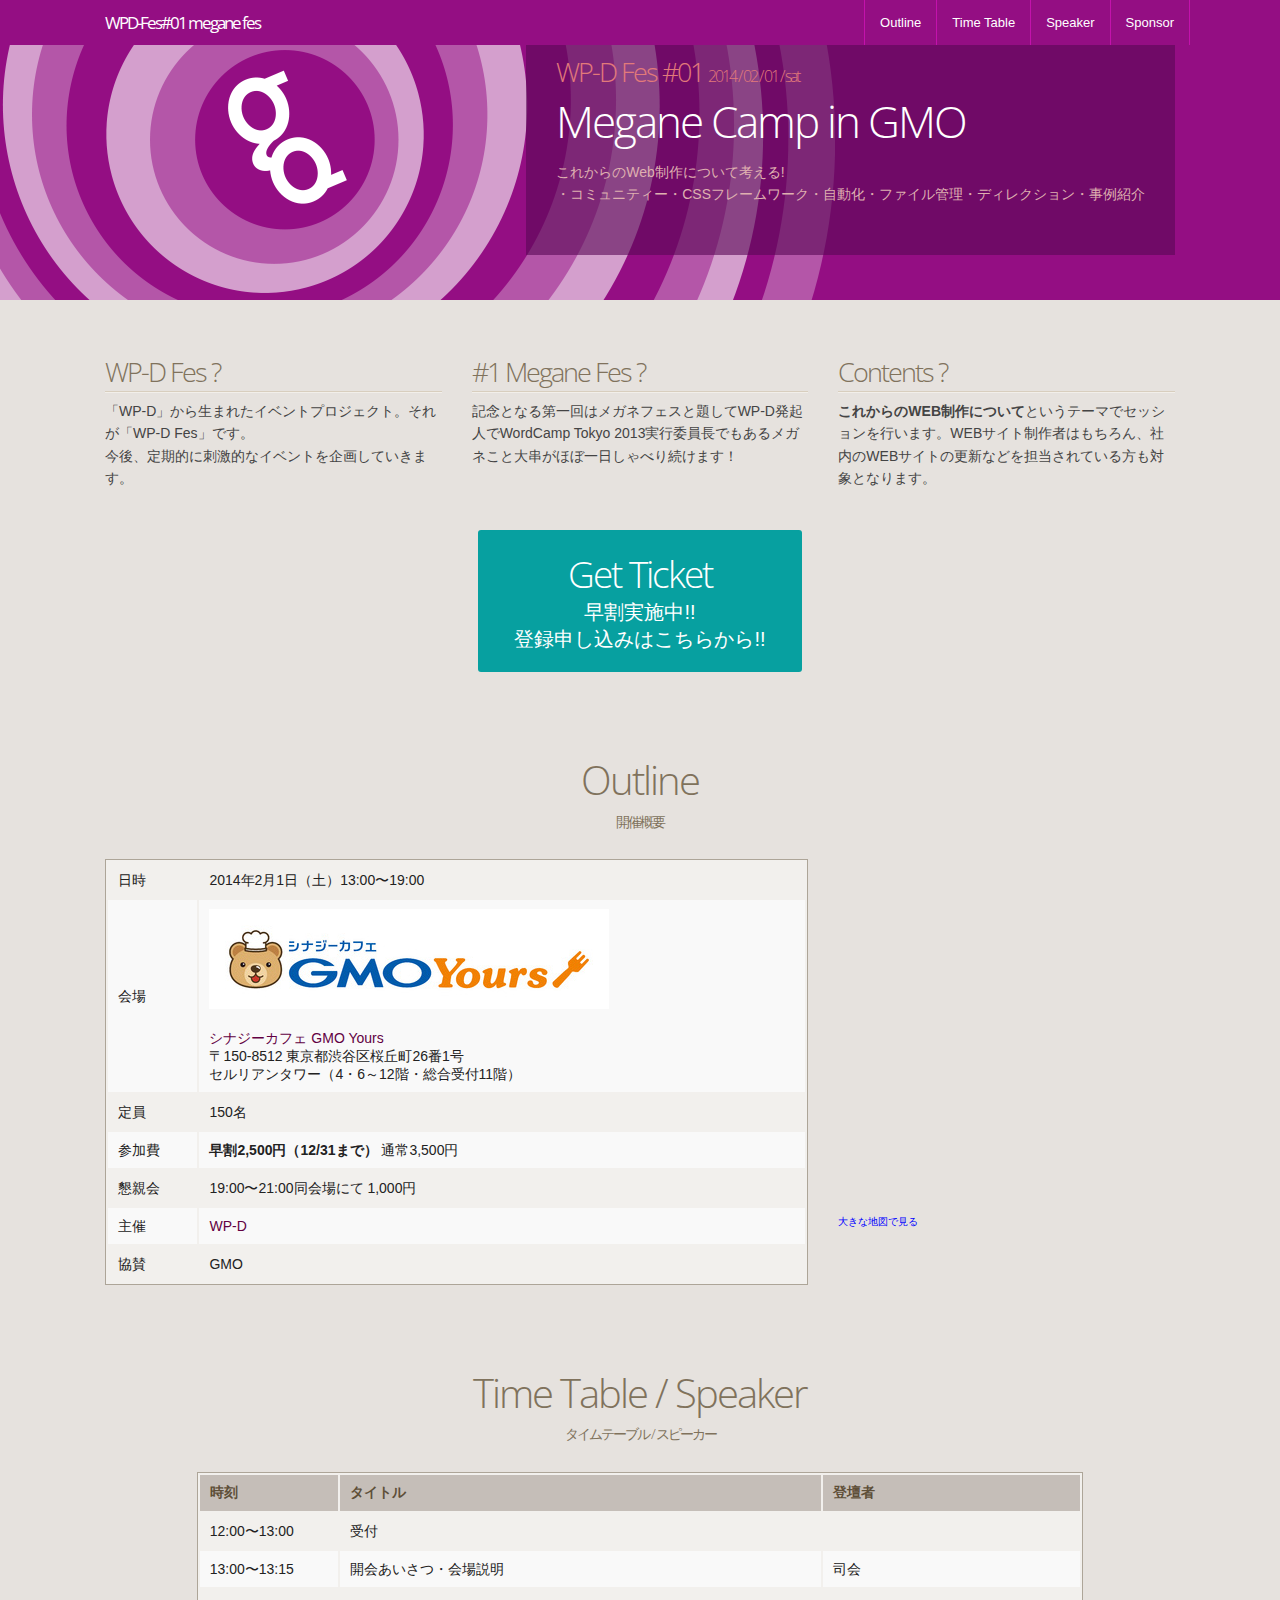
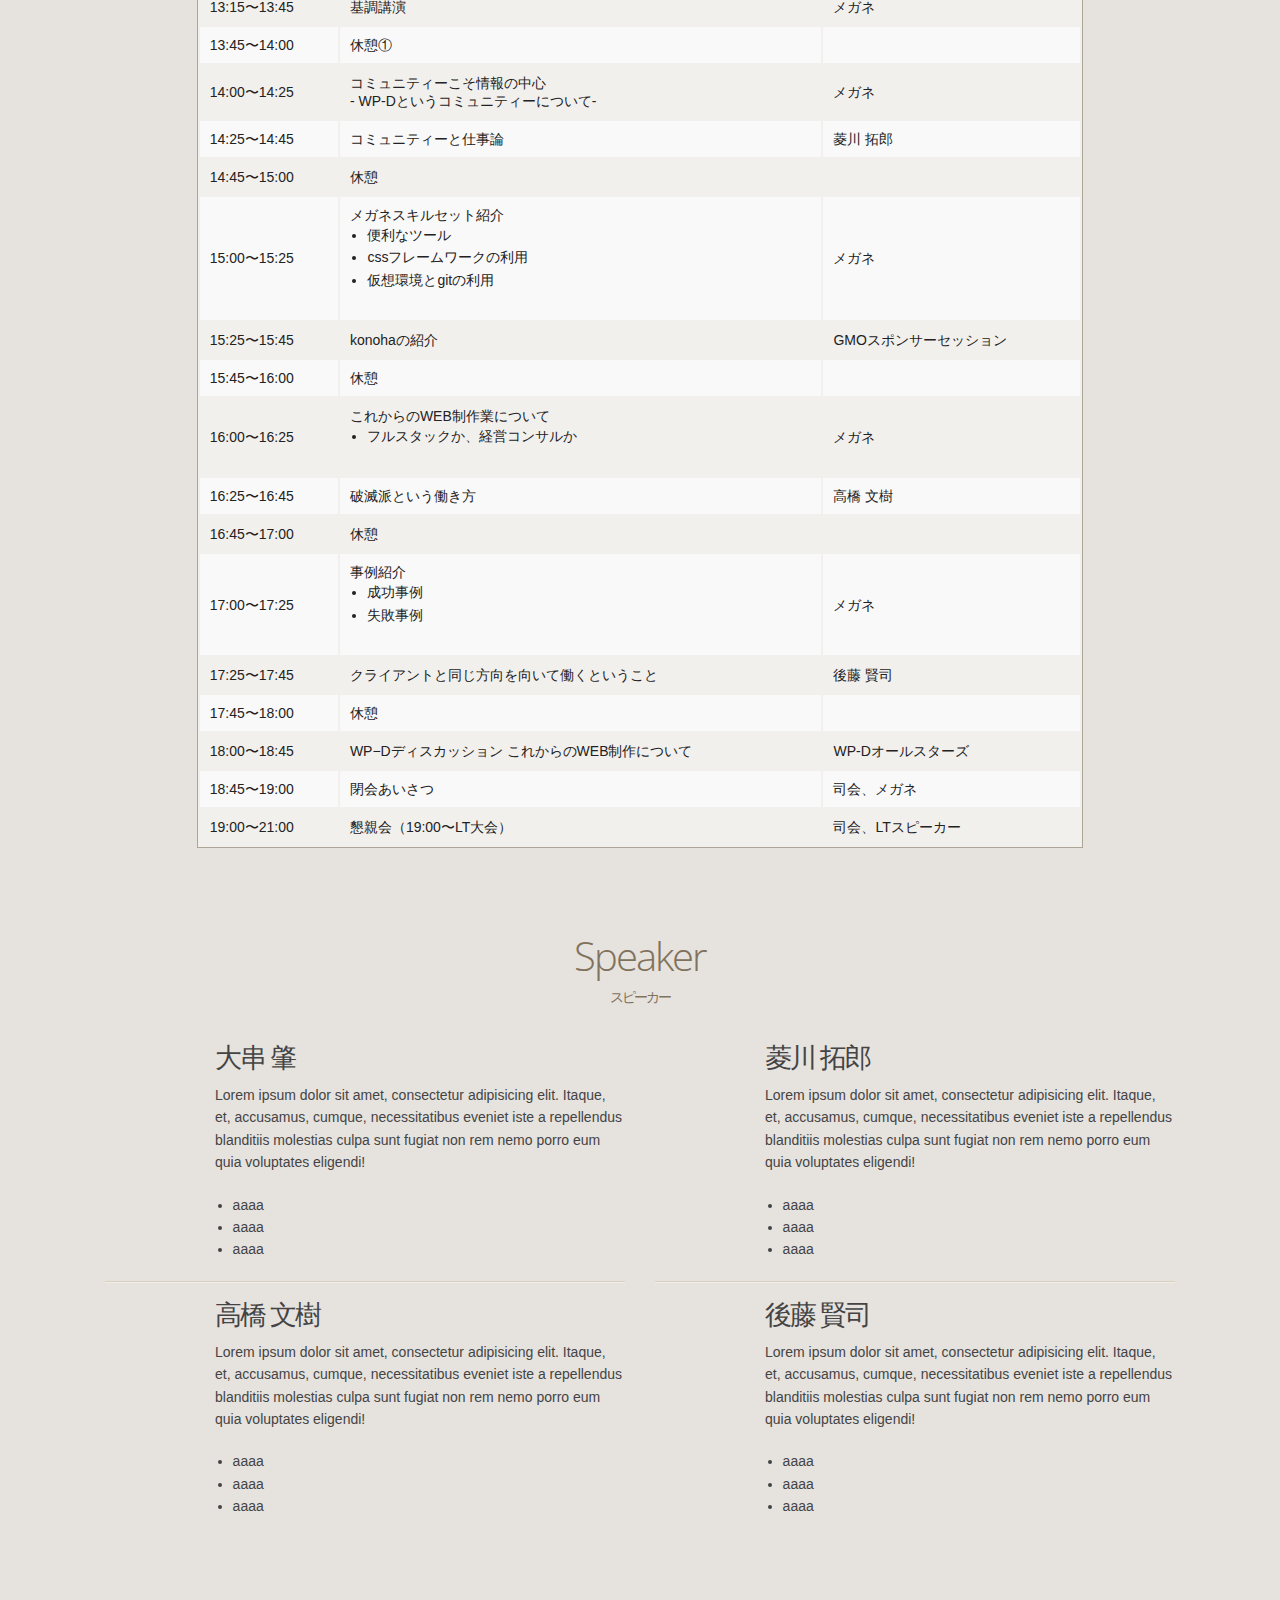
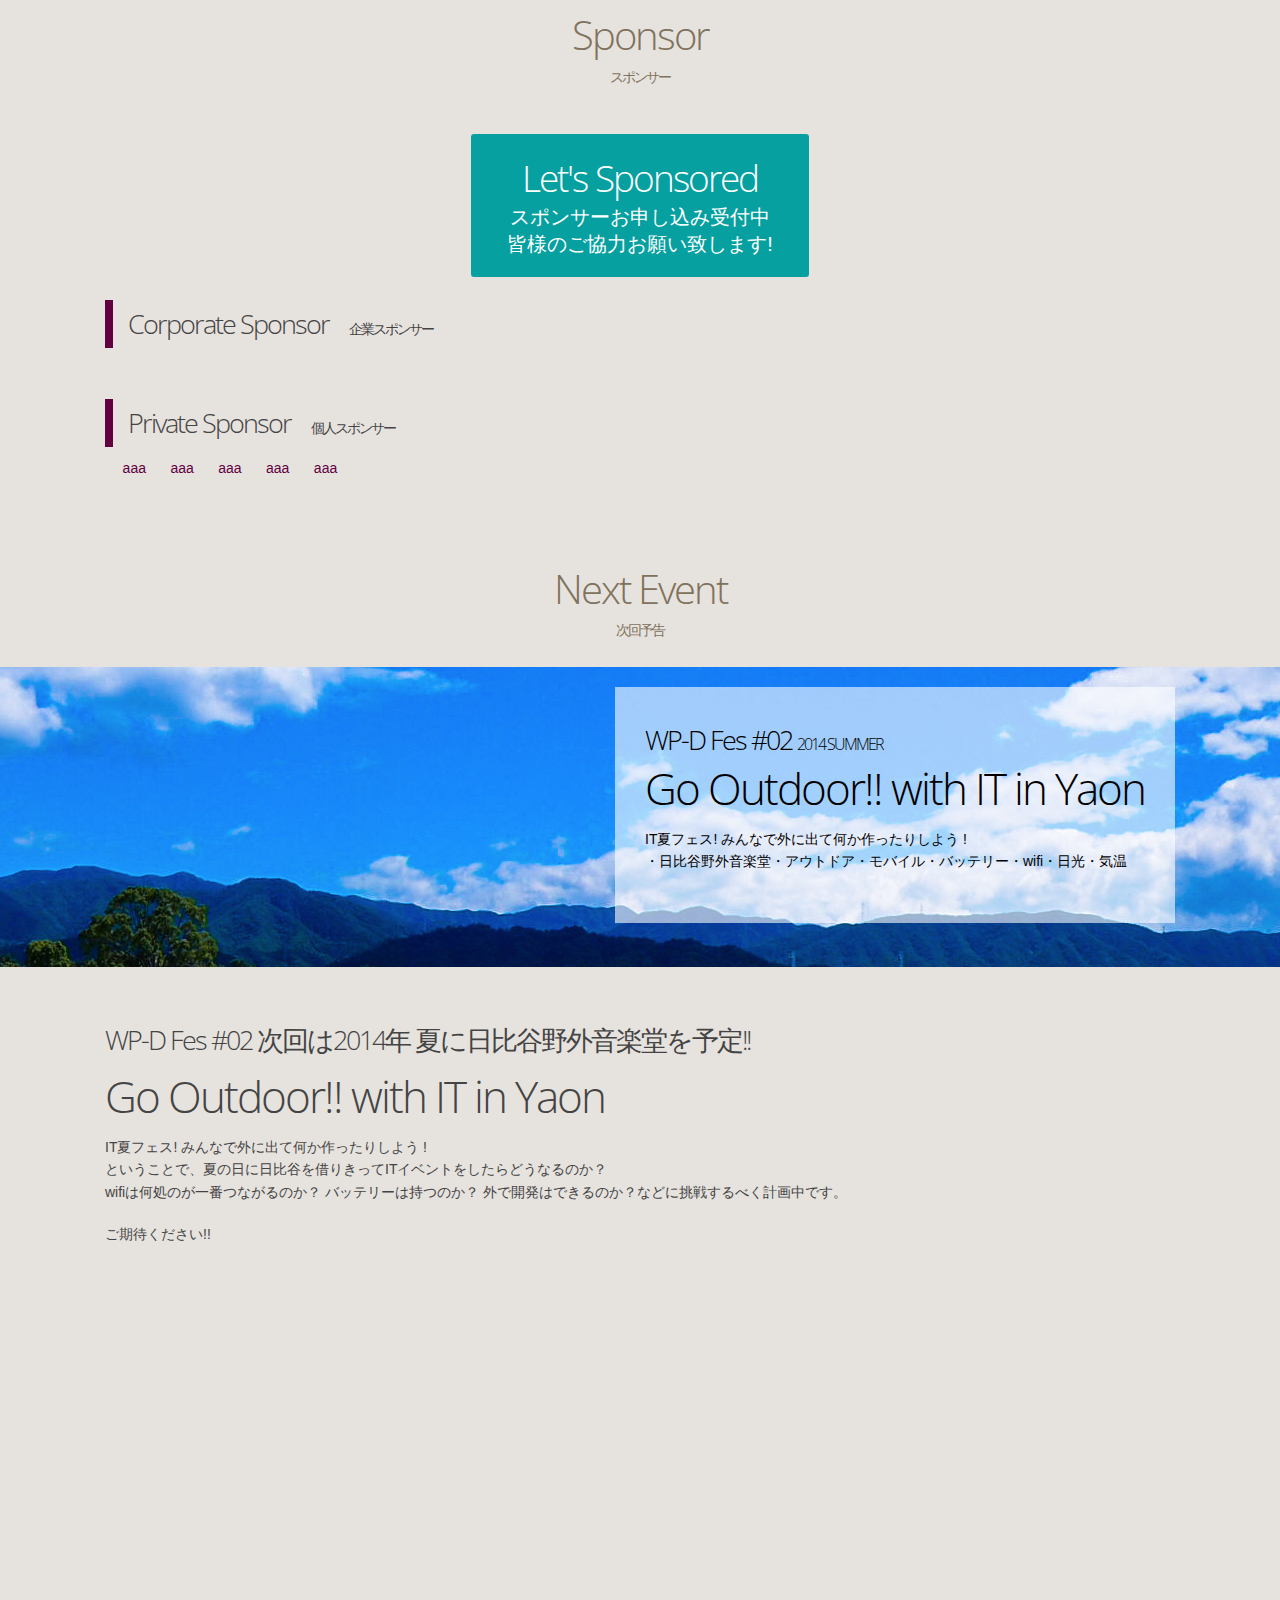
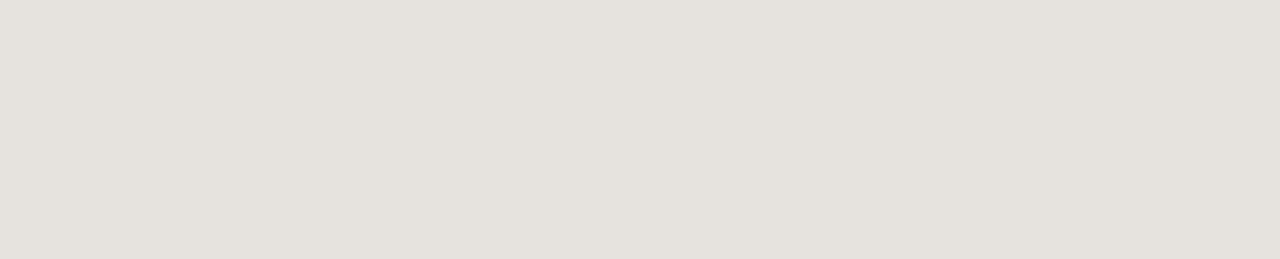
==== commit d2e6f714: "some fix 5" ====
--- a/index.html
+++ b/index.html
@@ -371,6 +371,12 @@
         </ul>
       </div>
     </div>
+    <div class="row">
+      <div id="sponsor" class="large-12 columns l-title text-center">
+        <h2>Next Event</h2>
+        <h4>次回予告</h4>
+      </div>
+    </div>
     <div class="main-img next clearfix">
       <div class="row">
         <div class="large-12 columns">
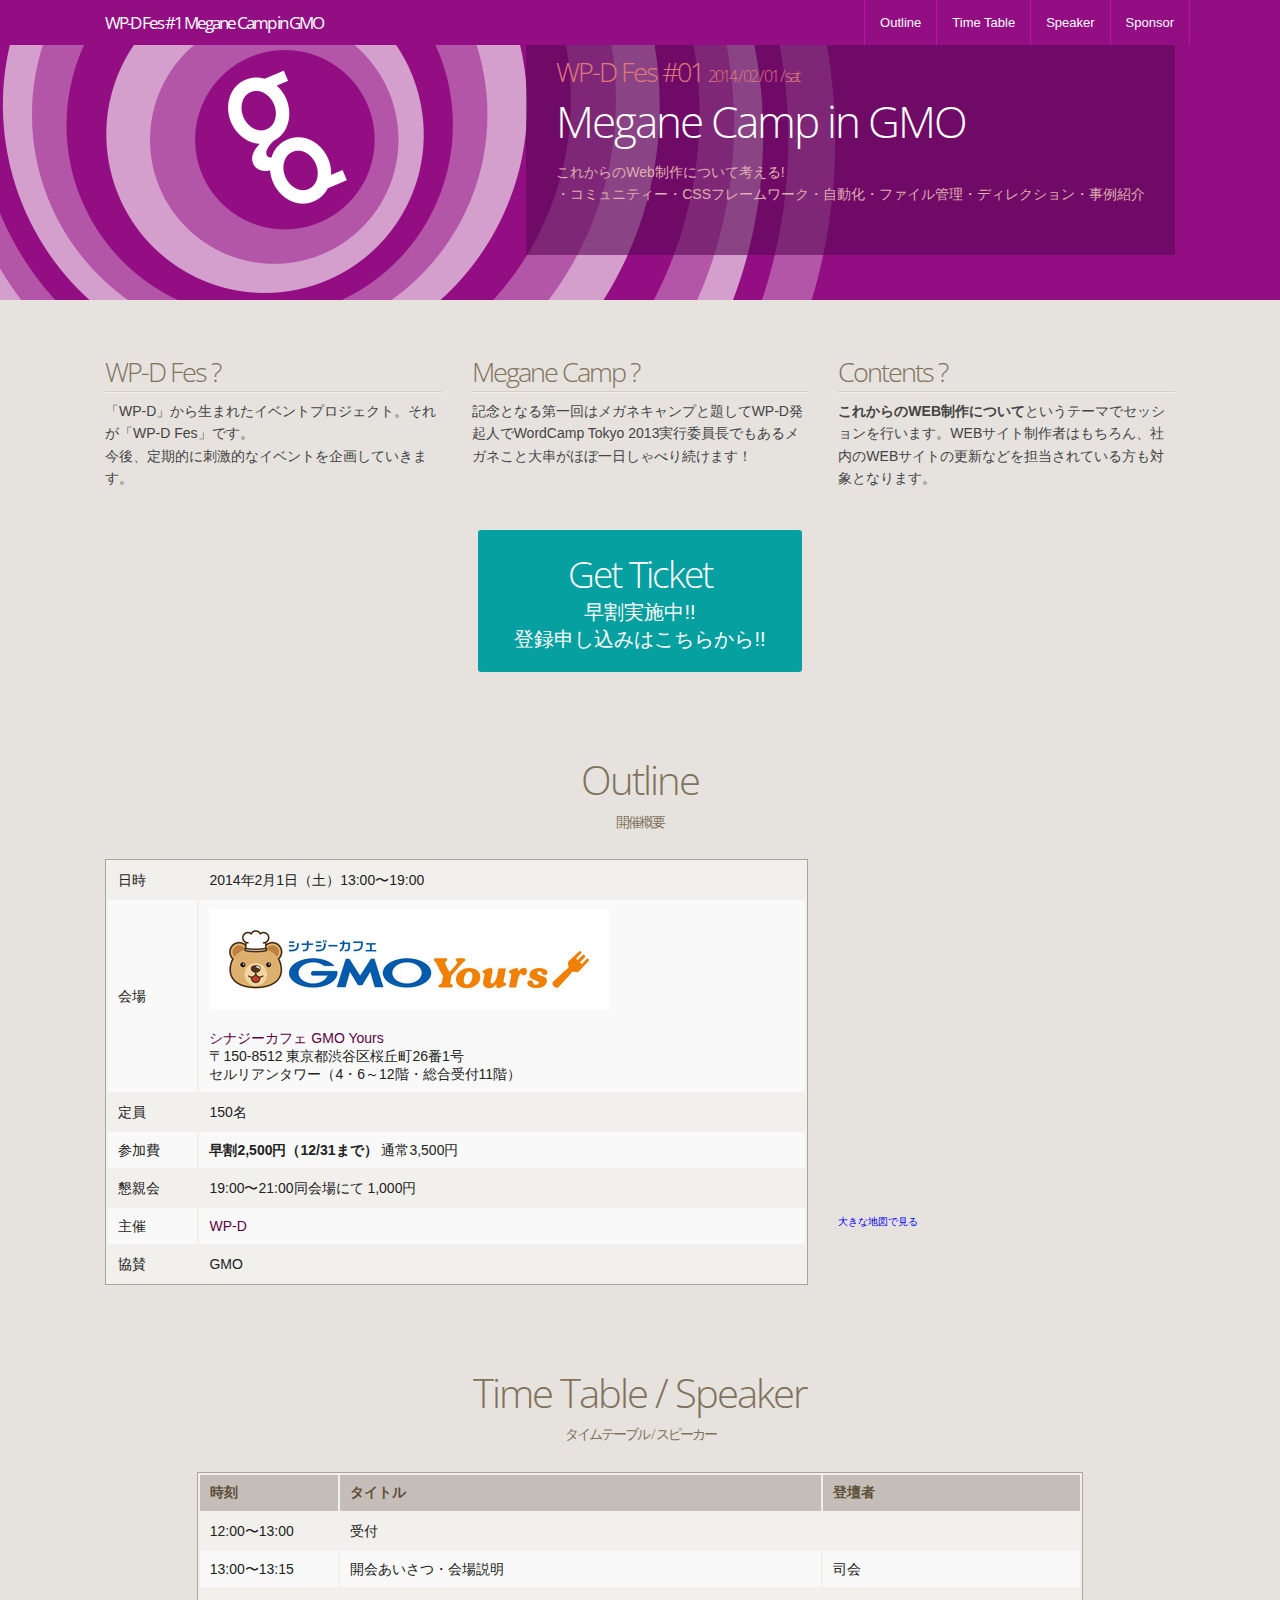
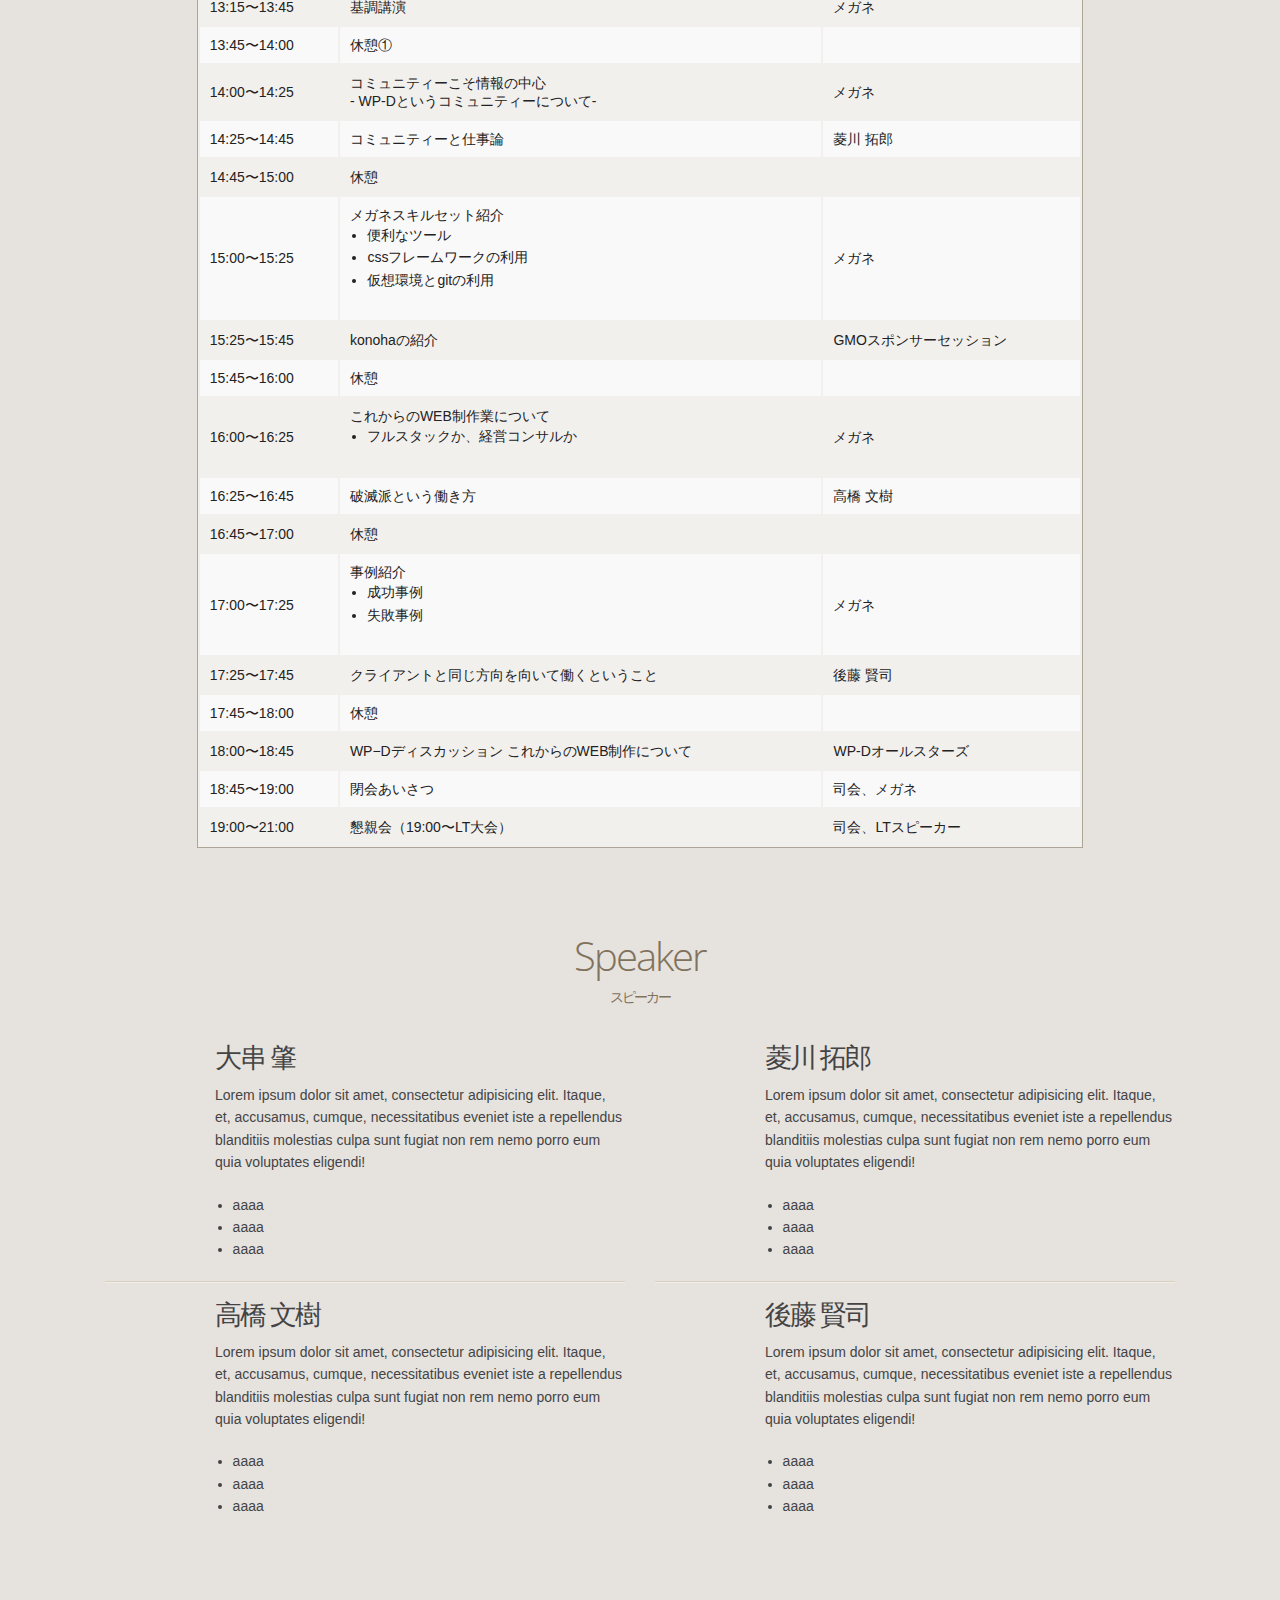
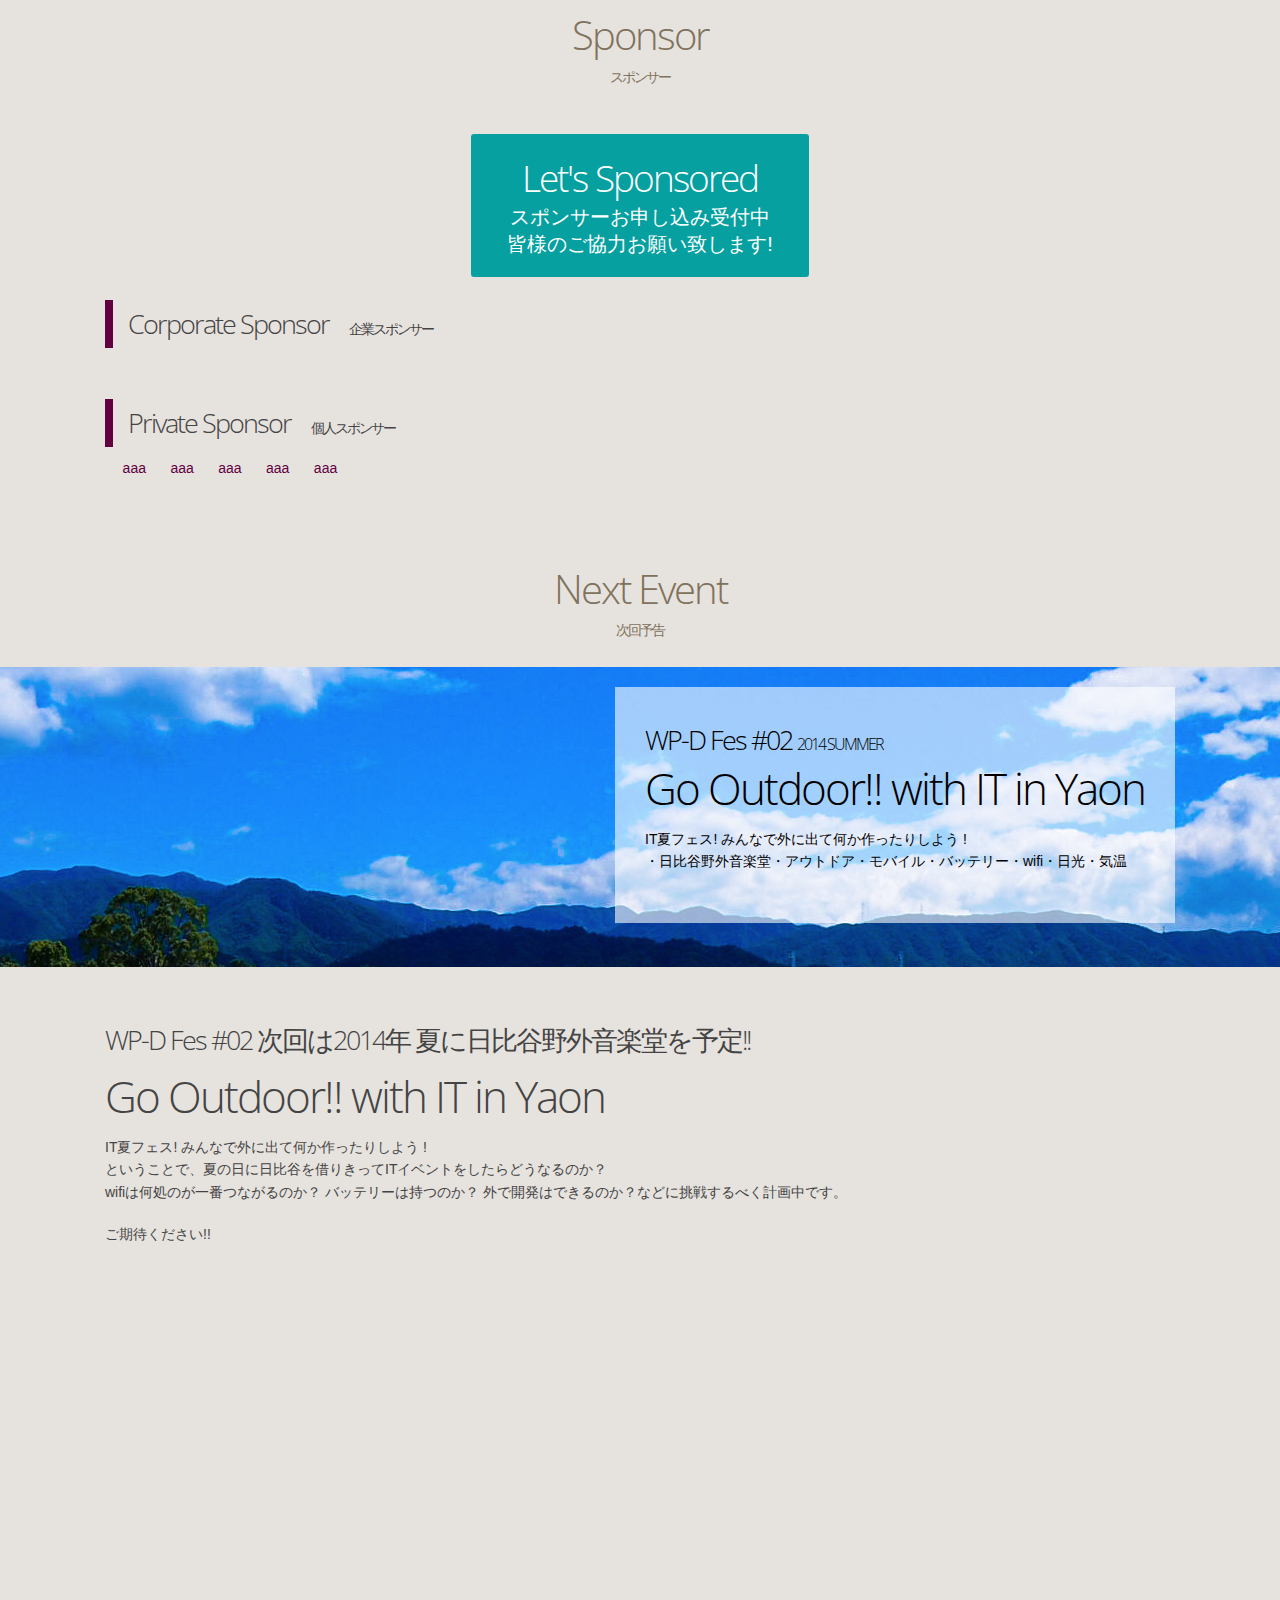
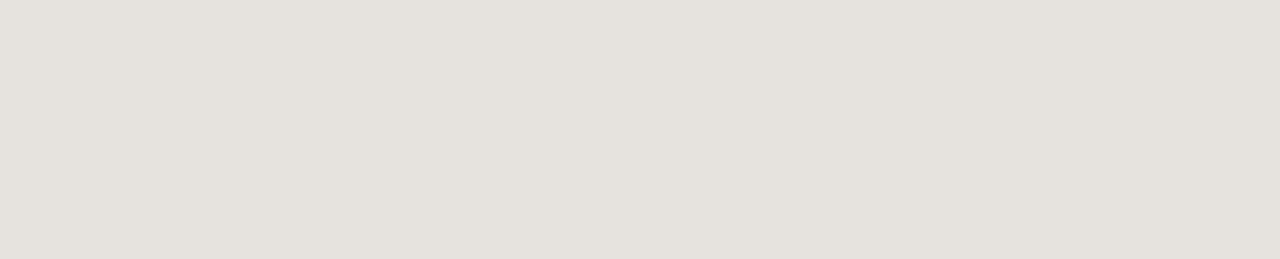
==== commit 3da94db8: "名称統一" ====
--- a/index.html
+++ b/index.html
@@ -3,7 +3,7 @@
   <head>
     <meta charset="utf-8" />
     <meta name="viewport" content="width=device-width, initial-scale=1.0" />
-    <title>WP-D Fes #1 megane祭り</title>
+    <title>WP-D Fes #1 Megane Camp in GMO</title>
     <link rel="stylesheet" href="stylesheets/app.css?01" />
     <script src="bower_components/modernizr/modernizr.js"></script>
   </head>
@@ -12,7 +12,7 @@
       <nav class="top-bar" data-topbar="">
         <ul class="title-area">
           <li class="name">
-              <h1><a href="#">WPD-Fes#01 megane fes</a></h1>
+              <h1><a href="#">WP-D Fes #1 Megane Camp in GMO</a></h1>
           </li>
           <li class="toggle-topbar menu-icon">
             <a href=""><span>Menu</span></a>
@@ -52,8 +52,8 @@
         今後、定期的に刺激的なイベントを企画していきます。</p>
       </div>
       <div class="large-4 columns">
-        <h3>#1 Megane Fes ?</h3>
-        <p>記念となる第一回はメガネフェスと題してWP-D発起人でWordCamp Tokyo 2013実行委員長でもあるメガネこと大串がほぼ一日しゃべり続けます！</p>
+        <h3>Megane Camp ?</h3>
+        <p>記念となる第一回はメガネキャンプと題してWP-D発起人でWordCamp Tokyo 2013実行委員長でもあるメガネこと大串がほぼ一日しゃべり続けます！</p>
       </div>
       <div class="large-4 columns">
         <h3>Contents ?</h3>
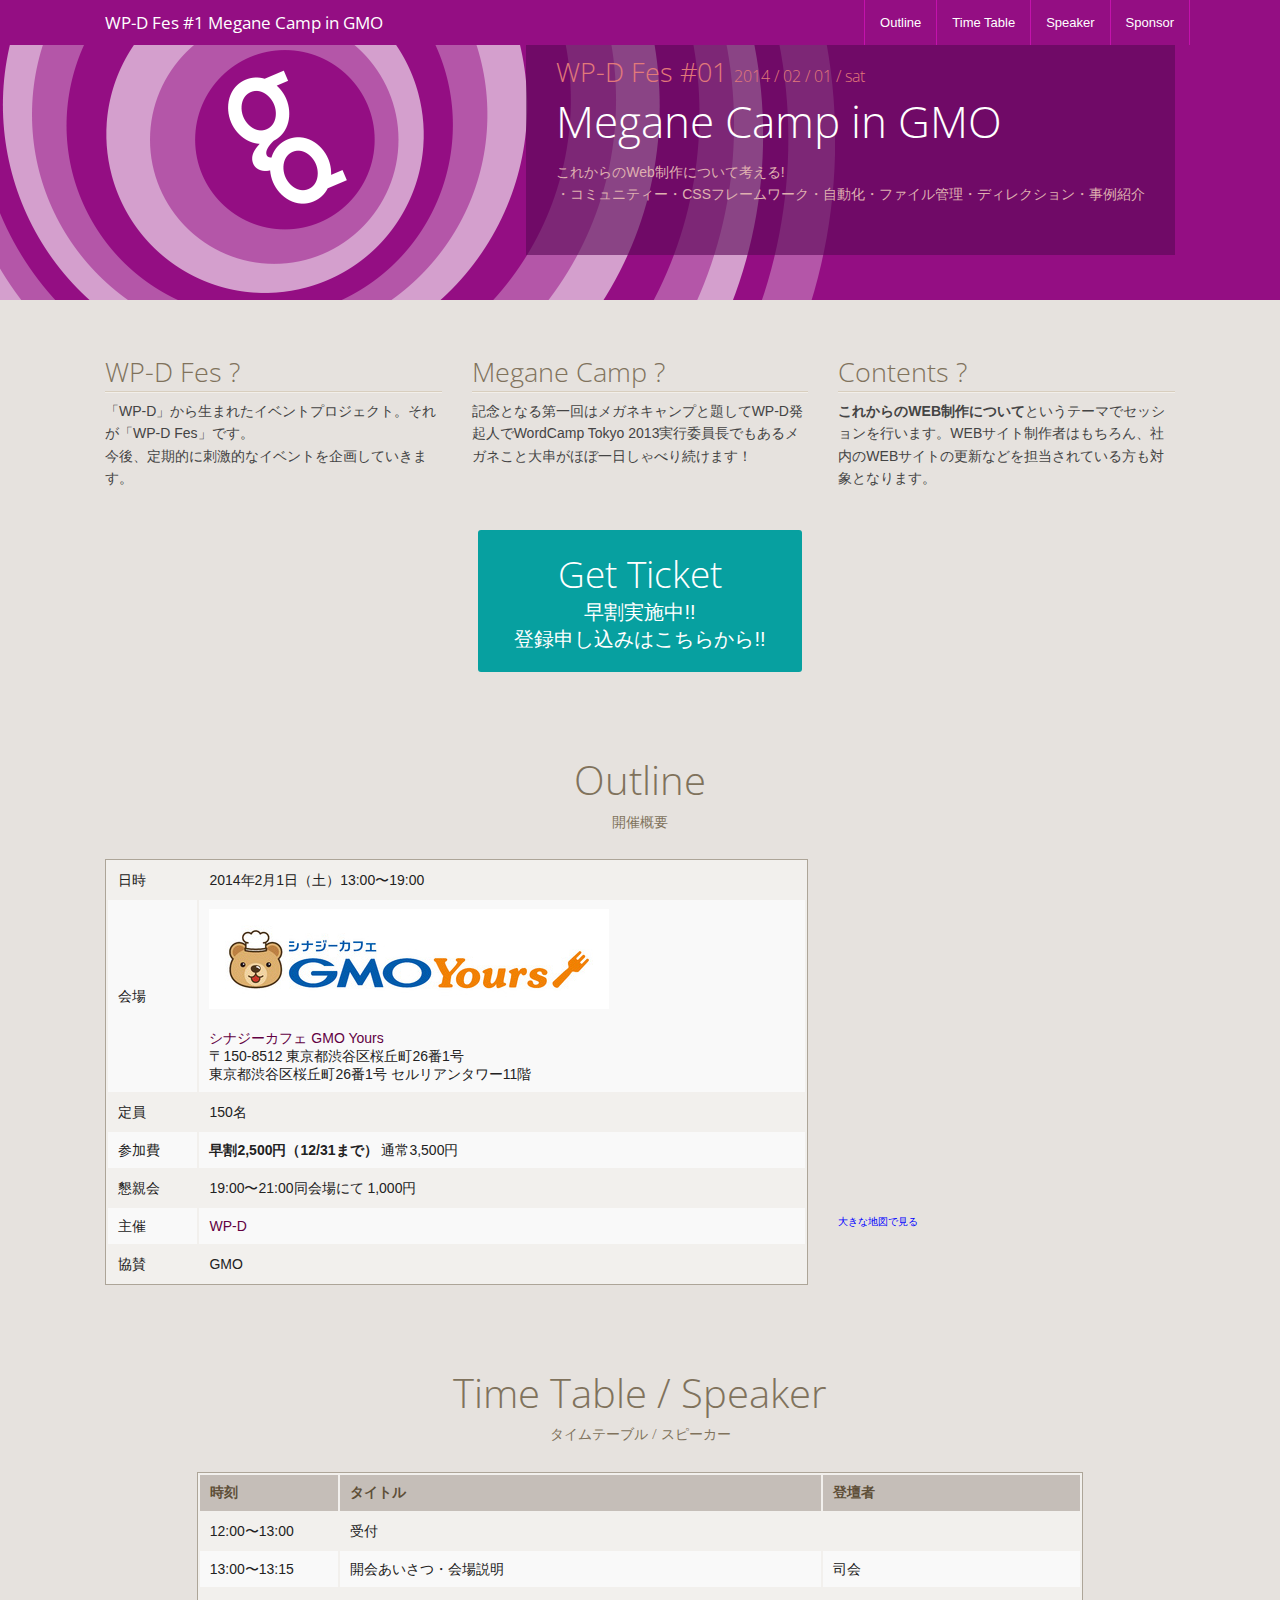
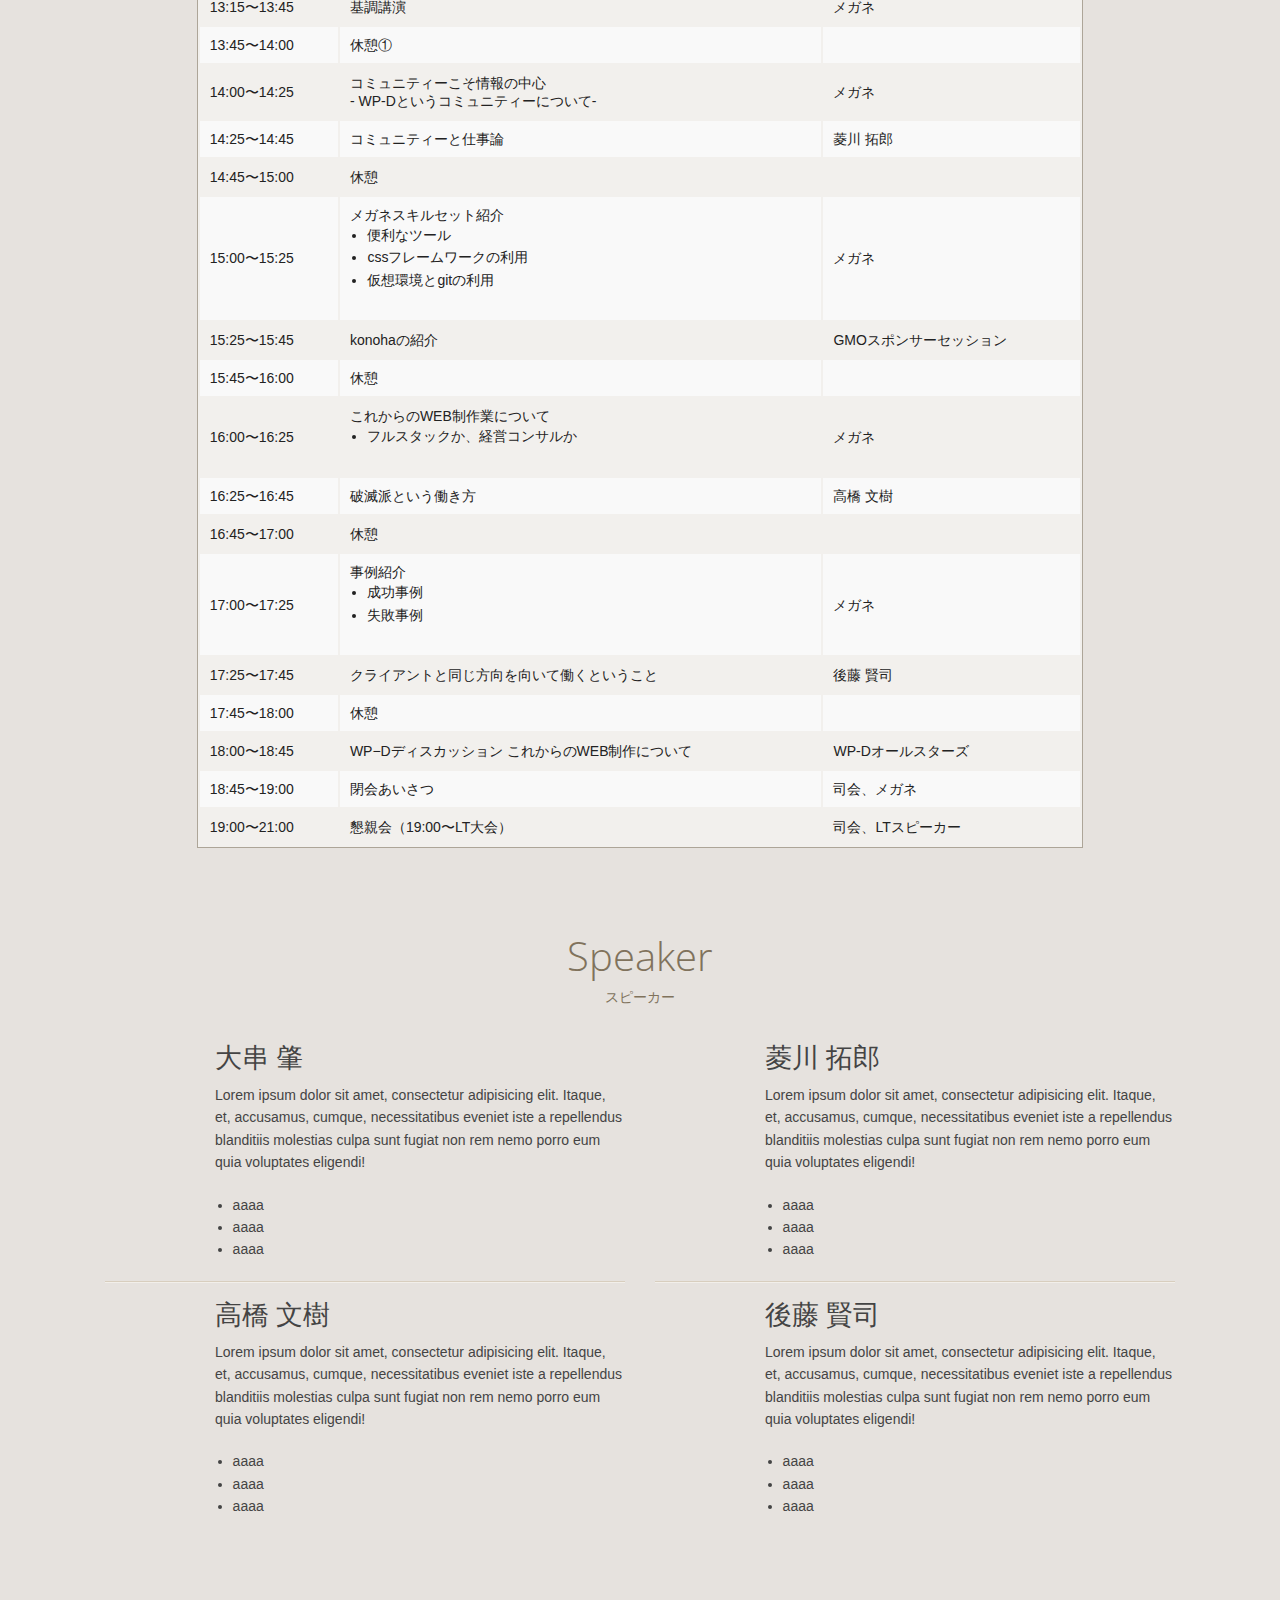
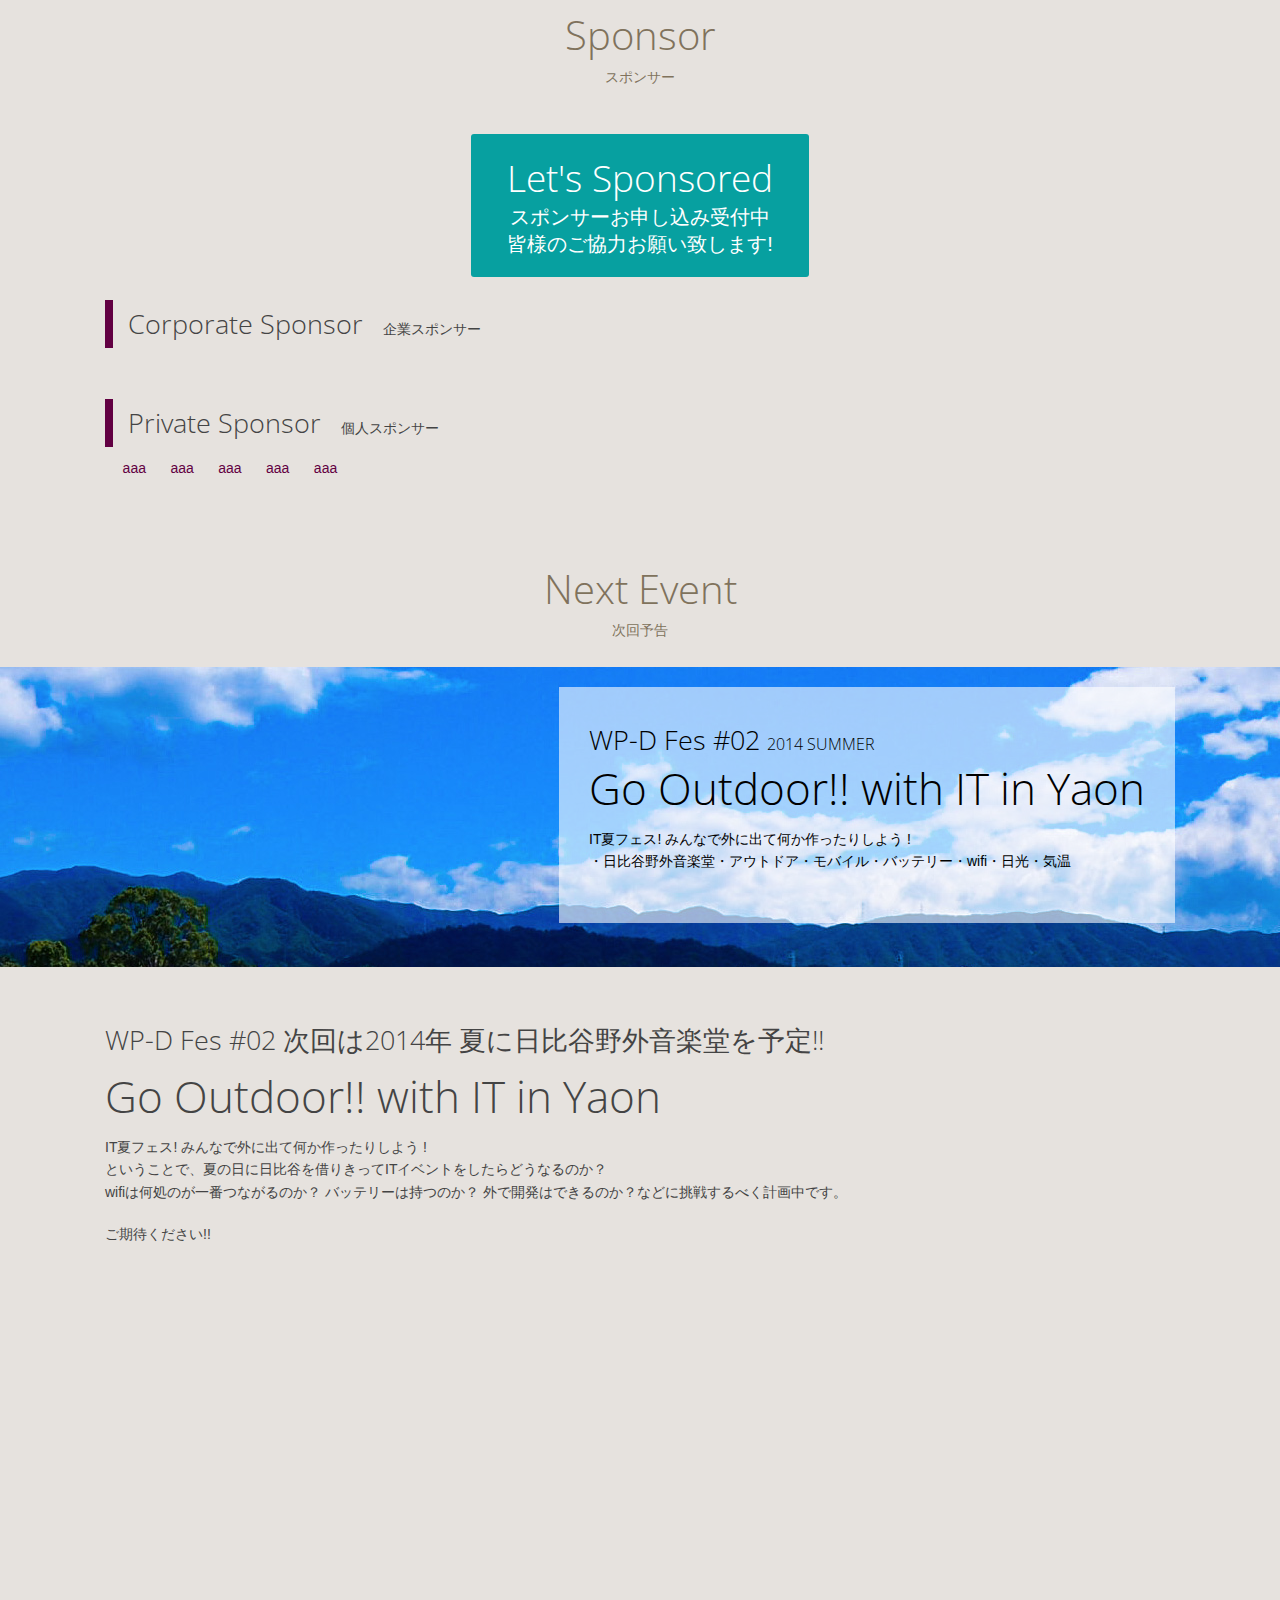
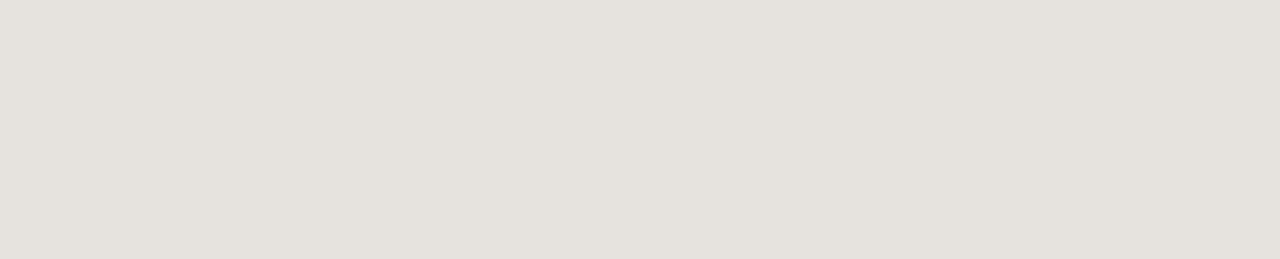
==== commit 3efa6949: "住所修正と見出しの文字間修正" ====
--- a/index.html
+++ b/index.html
@@ -85,7 +85,7 @@
               <img class="banner" src="img/gmoyours.jpg" alt="シナジーカフェ GMO Yoursロゴ"><br>
               シナジーカフェ GMO Yours</a><br>
               〒150-8512 東京都渋谷区桜丘町26番1号<br>
-              セルリアンタワー（4・6～12階・総合受付11階）</td>
+              東京都渋谷区桜丘町26番1号 セルリアンタワー11階</td>
             </tr>
             <tr>
               <td>定員</td>
--- a/stylesheets/app.css
+++ b/stylesheets/app.css
@@ -7716,54 +7716,49 @@
 }
 
 /* line 8, ../scss/_custom.scss */
-h1, h2, h3, h4, h5 {
-  letter-spacing: -2px;
-}
-
-/* line 11, ../scss/_custom.scss */
 p, li {
   font-size: 0.875rem;
 }
 
-/* line 14, ../scss/_custom.scss */
+/* line 11, ../scss/_custom.scss */
 hr {
   color: #ADA598;
 }
 
-/* line 18, ../scss/_custom.scss */
+/* line 15, ../scss/_custom.scss */
 .main-img {
   margin-bottom: 50px;
 }
 
-/* line 21, ../scss/_custom.scss */
+/* line 18, ../scss/_custom.scss */
 .ticket {
   background-color: #e6e2de;
   padding: 20px;
 }
-/* line 24, ../scss/_custom.scss */
+/* line 21, ../scss/_custom.scss */
 .ticket a {
   margin: 0;
 }
-/* line 27, ../scss/_custom.scss */
+/* line 24, ../scss/_custom.scss */
 .ticket h2 {
   color: #FFF;
   margin: 0;
   padding: 0;
 }
 
-/* line 34, ../scss/_custom.scss */
+/* line 31, ../scss/_custom.scss */
 .banner img,
 img.banner {
   margin-bottom: 20px;
 }
 
-/* line 37, ../scss/_custom.scss */
+/* line 34, ../scss/_custom.scss */
 .horizon li {
   display: inline;
   margin-right: 20px;
 }
 
-/* line 42, ../scss/_custom.scss */
+/* line 39, ../scss/_custom.scss */
 .front h3 {
   color: #80725c;
   border-bottom: 1px solid #d8cebe;
@@ -7771,106 +7766,106 @@
   box-shadow: 0 1px 0 #f2efea;
 }
 
-/* line 50, ../scss/_custom.scss */
+/* line 47, ../scss/_custom.scss */
 .main-img {
   background-color: #940E83;
   background-image: url(../img/main.png);
   background-position: center top;
   height: 300px;
 }
-/* line 55, ../scss/_custom.scss */
+/* line 52, ../scss/_custom.scss */
 .main-img .main-img-title {
   padding: 30px;
   margin-top: 20px;
   background-color: rgba(88, 8, 85, 0.6);
 }
-/* line 59, ../scss/_custom.scss */
+/* line 56, ../scss/_custom.scss */
 .main-img .main-img-title h1, .main-img .main-img-title h2 {
   margin-top: 0;
   color: #FFF;
 }
-/* line 63, ../scss/_custom.scss */
+/* line 60, ../scss/_custom.scss */
 .main-img .main-img-title h3 {
   color: #E27A7A;
   margin-bottom: 0;
 }
-/* line 66, ../scss/_custom.scss */
+/* line 63, ../scss/_custom.scss */
 .main-img .main-img-title h3 span {
   font-size: 1rem;
 }
-/* line 70, ../scss/_custom.scss */
+/* line 67, ../scss/_custom.scss */
 .main-img .main-img-title p {
   color: #DFB0B0;
 }
 
-/* line 76, ../scss/_custom.scss */
+/* line 73, ../scss/_custom.scss */
 .main-img.next {
   background-color: #fff;
   background-image: url(../img/next-summer.jpg);
 }
-/* line 79, ../scss/_custom.scss */
+/* line 76, ../scss/_custom.scss */
 .main-img.next .main-img-title {
   background-color: rgba(255, 255, 255, 0.6);
 }
-/* line 81, ../scss/_custom.scss */
+/* line 78, ../scss/_custom.scss */
 .main-img.next .main-img-title h1, .main-img.next .main-img-title h2 {
   color: #000;
 }
-/* line 84, ../scss/_custom.scss */
+/* line 81, ../scss/_custom.scss */
 .main-img.next .main-img-title h3 {
   color: #000;
 }
-/* line 87, ../scss/_custom.scss */
+/* line 84, ../scss/_custom.scss */
 .main-img.next .main-img-title p {
   color: #000;
 }
 
-/* line 92, ../scss/_custom.scss */
+/* line 89, ../scss/_custom.scss */
 .l-title {
   padding-top: 50px;
   margin-bottom: 20px;
 }
-/* line 95, ../scss/_custom.scss */
+/* line 92, ../scss/_custom.scss */
 .l-title h2 {
   margin: 0;
   padding-top: 10px;
   font-size: 2.5rem;
   color: #80725c;
 }
-/* line 101, ../scss/_custom.scss */
+/* line 98, ../scss/_custom.scss */
 .l-title h4 {
   font-size: 0.875rem;
   color: #80725c;
 }
 
-/* line 106, ../scss/_custom.scss */
+/* line 103, ../scss/_custom.scss */
 .s-title {
   border-left: 8px solid #620042;
   padding: 5px 0 5px 15px;
 }
-/* line 109, ../scss/_custom.scss */
+/* line 106, ../scss/_custom.scss */
 .s-title span {
   margin-left: 20px;
   font-size: 0.875rem;
 }
 
-/* line 114, ../scss/_custom.scss */
+/* line 111, ../scss/_custom.scss */
 .prof {
   border-bottom: 1px solid #d8cebe;
   -webkit-box-shadow: 0 1px 0 #f2efea;
   box-shadow: 0 1px 0 #f2efea;
   margin-bottom: 10px;
 }
-/* line 119, ../scss/_custom.scss */
+/* line 116, ../scss/_custom.scss */
 .prof .left.grav {
   margin-right: 10px;
 }
-/* line 122, ../scss/_custom.scss */
+/* line 119, ../scss/_custom.scss */
 .prof .prof-right {
   overflow: hidden;
 }
 
-/* line 126, ../scss/_custom.scss */
+/* line 123, ../scss/_custom.scss */
 .prof.last {
   border: none;
   box-shadow: none;
@@ -7878,26 +7873,26 @@
 }
 
 @media screen and (max-width: 40em) {
-  /* line 132, ../scss/_custom.scss */
+  /* line 129, ../scss/_custom.scss */
   .main-img {
     background-color: #940E83;
     background-image: url(../img/mainsp.png);
     height: 400px;
   }
 
-  /* line 137, ../scss/_custom.scss */
+  /* line 134, ../scss/_custom.scss */
   .prof.last {
     border-bottom: 1px solid #d8cebe;
     box-shadow: 0 1px 0 #f2efea;
     margin-bottom: 10px;
   }
 
-  /* line 143, ../scss/_custom.scss */
+  /* line 140, ../scss/_custom.scss */
   h3 span {
     display: block;
   }
 
-  /* line 147, ../scss/_custom.scss */
+  /* line 144, ../scss/_custom.scss */
   .s-title span {
     margin-left: 0;
   }
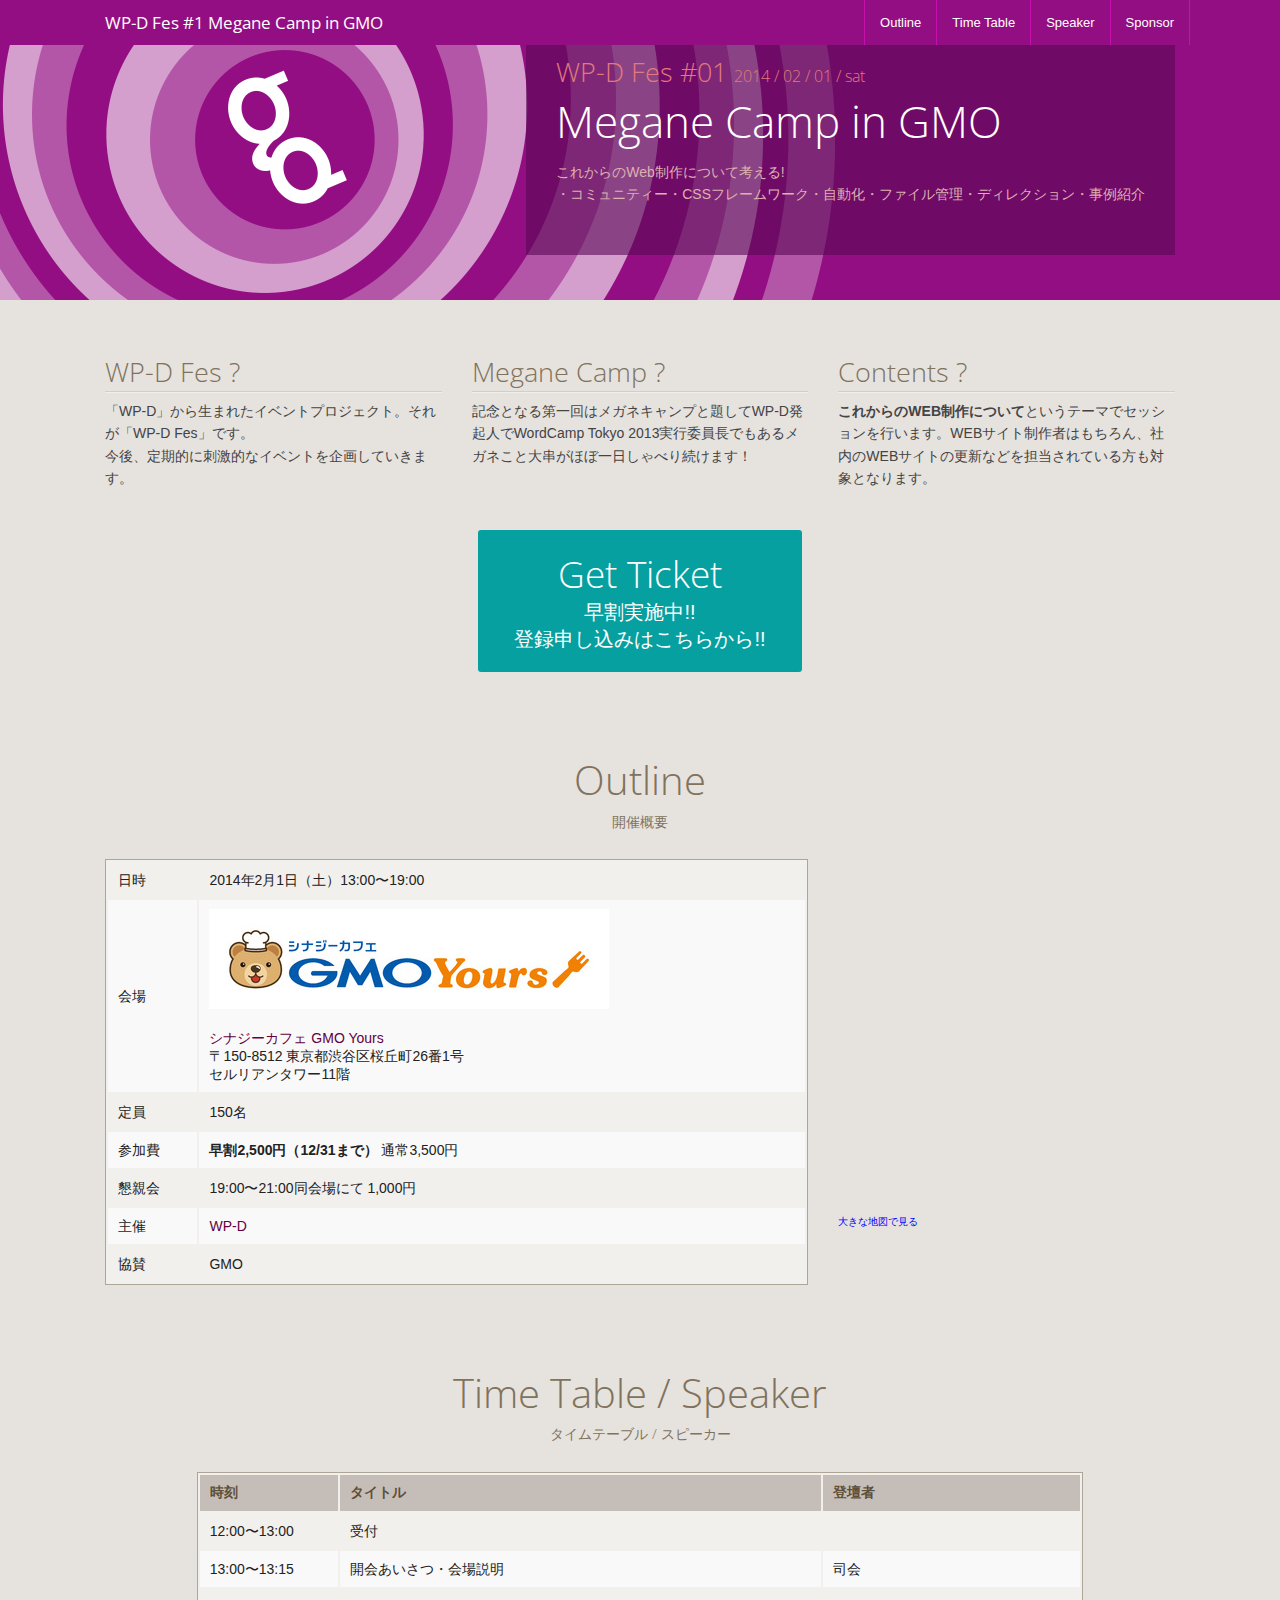
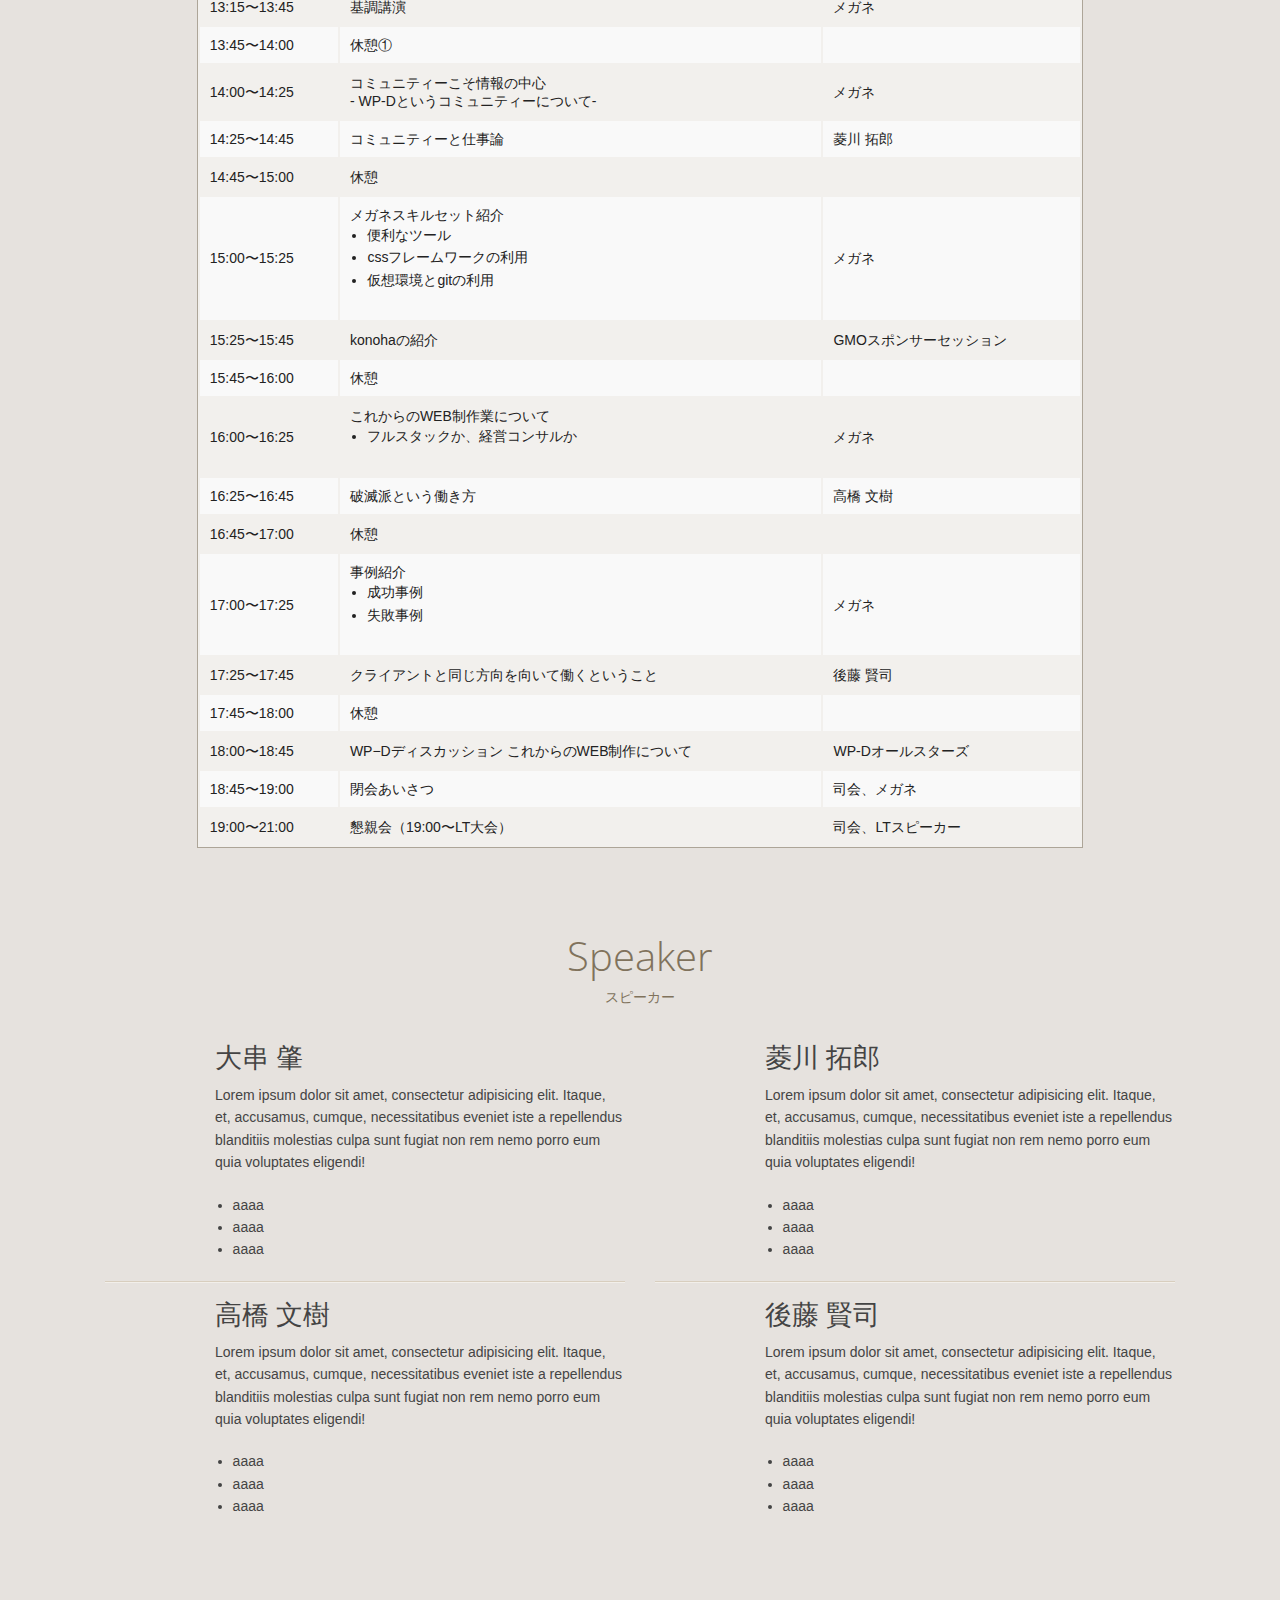
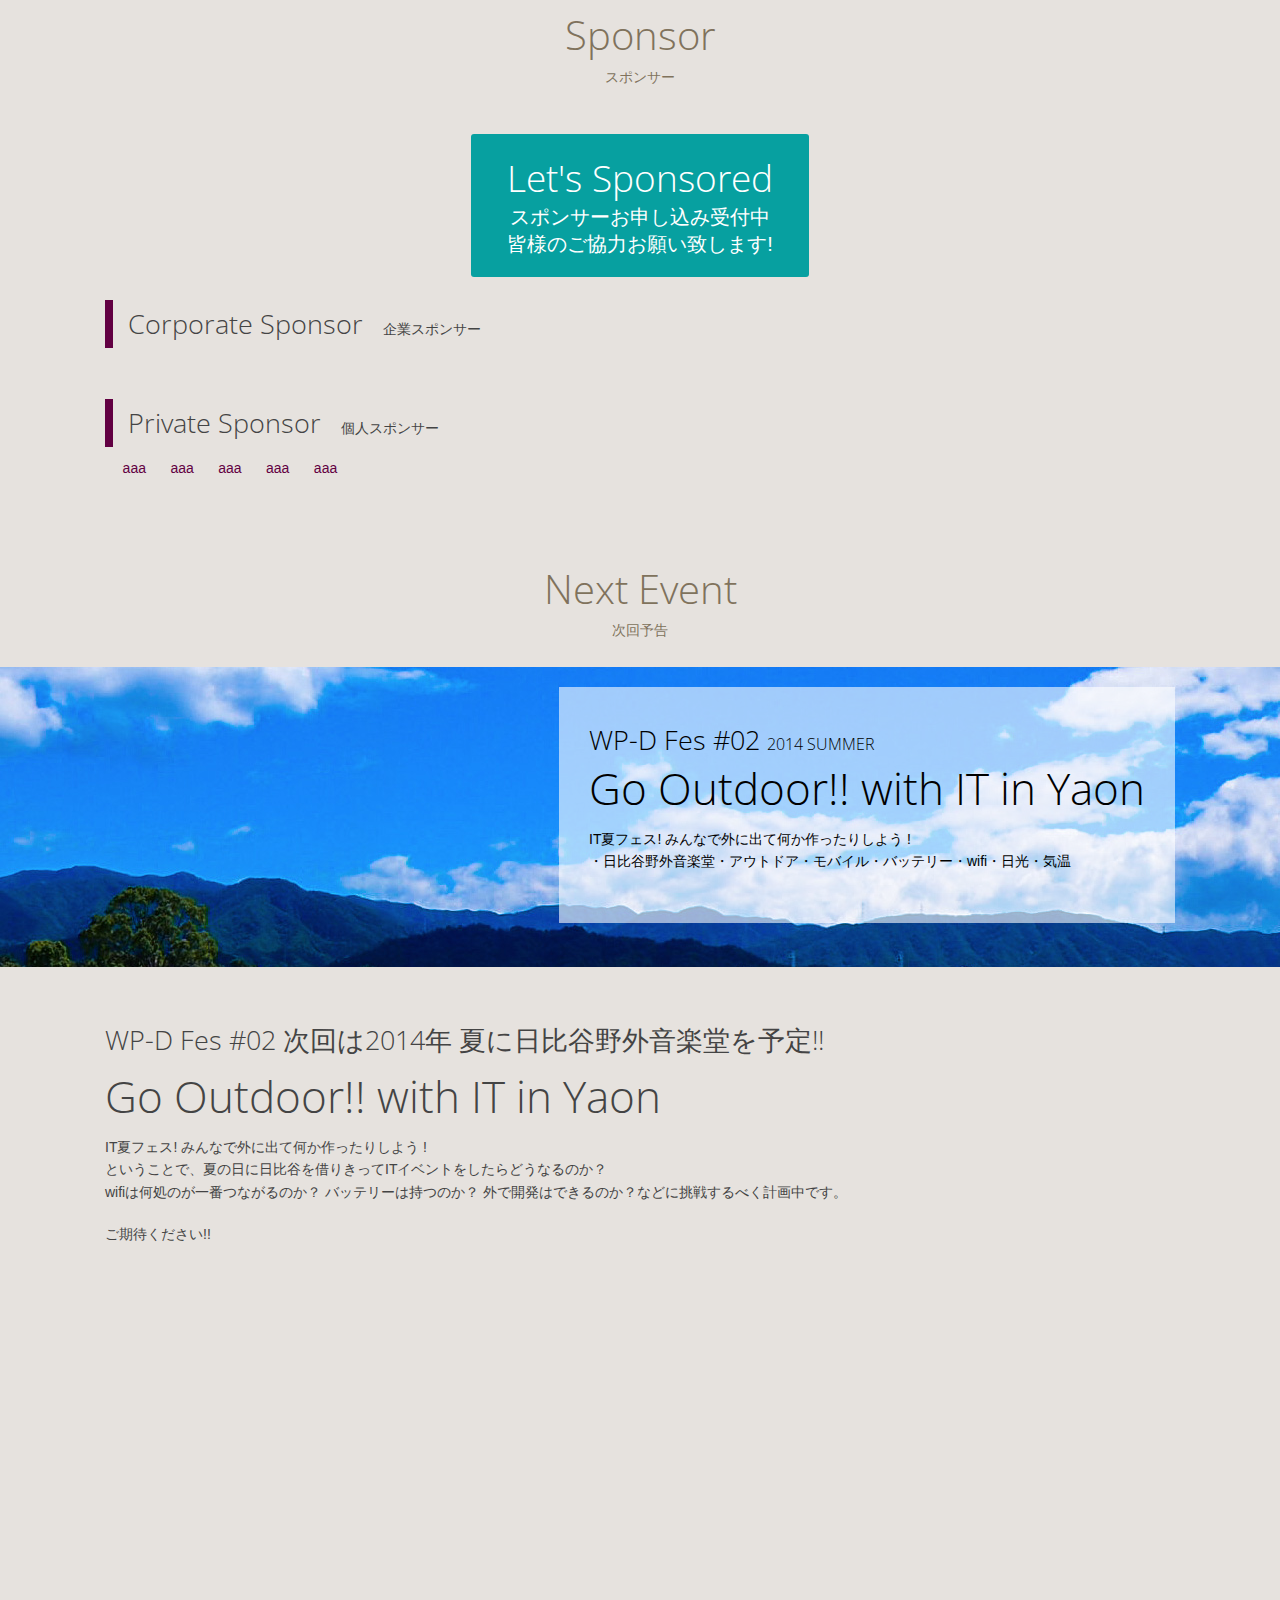
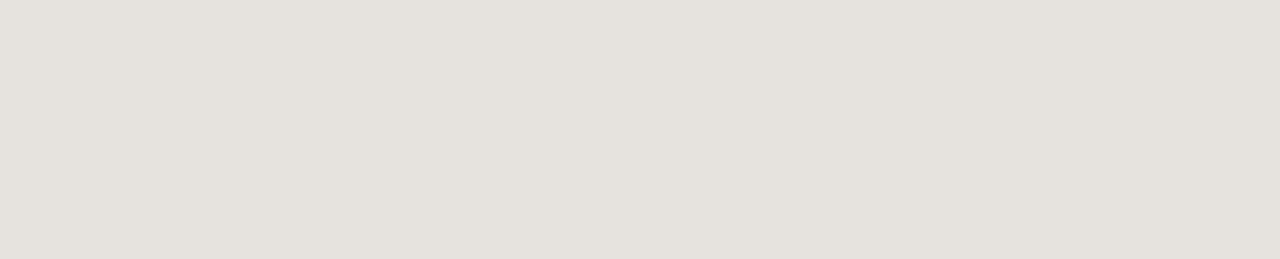
==== commit bbc0c9fb: "住所修正と見出しの文字間修正2" ====
--- a/index.html
+++ b/index.html
@@ -4,7 +4,7 @@
     <meta charset="utf-8" />
     <meta name="viewport" content="width=device-width, initial-scale=1.0" />
     <title>WP-D Fes #1 Megane Camp in GMO</title>
-    <link rel="stylesheet" href="stylesheets/app.css?01" />
+    <link rel="stylesheet" href="stylesheets/app.css?02" />
     <script src="bower_components/modernizr/modernizr.js"></script>
   </head>
   <body>
@@ -85,7 +85,7 @@
               <img class="banner" src="img/gmoyours.jpg" alt="シナジーカフェ GMO Yoursロゴ"><br>
               シナジーカフェ GMO Yours</a><br>
               〒150-8512 東京都渋谷区桜丘町26番1号<br>
-              東京都渋谷区桜丘町26番1号 セルリアンタワー11階</td>
+              セルリアンタワー11階</td>
             </tr>
             <tr>
               <td>定員</td>
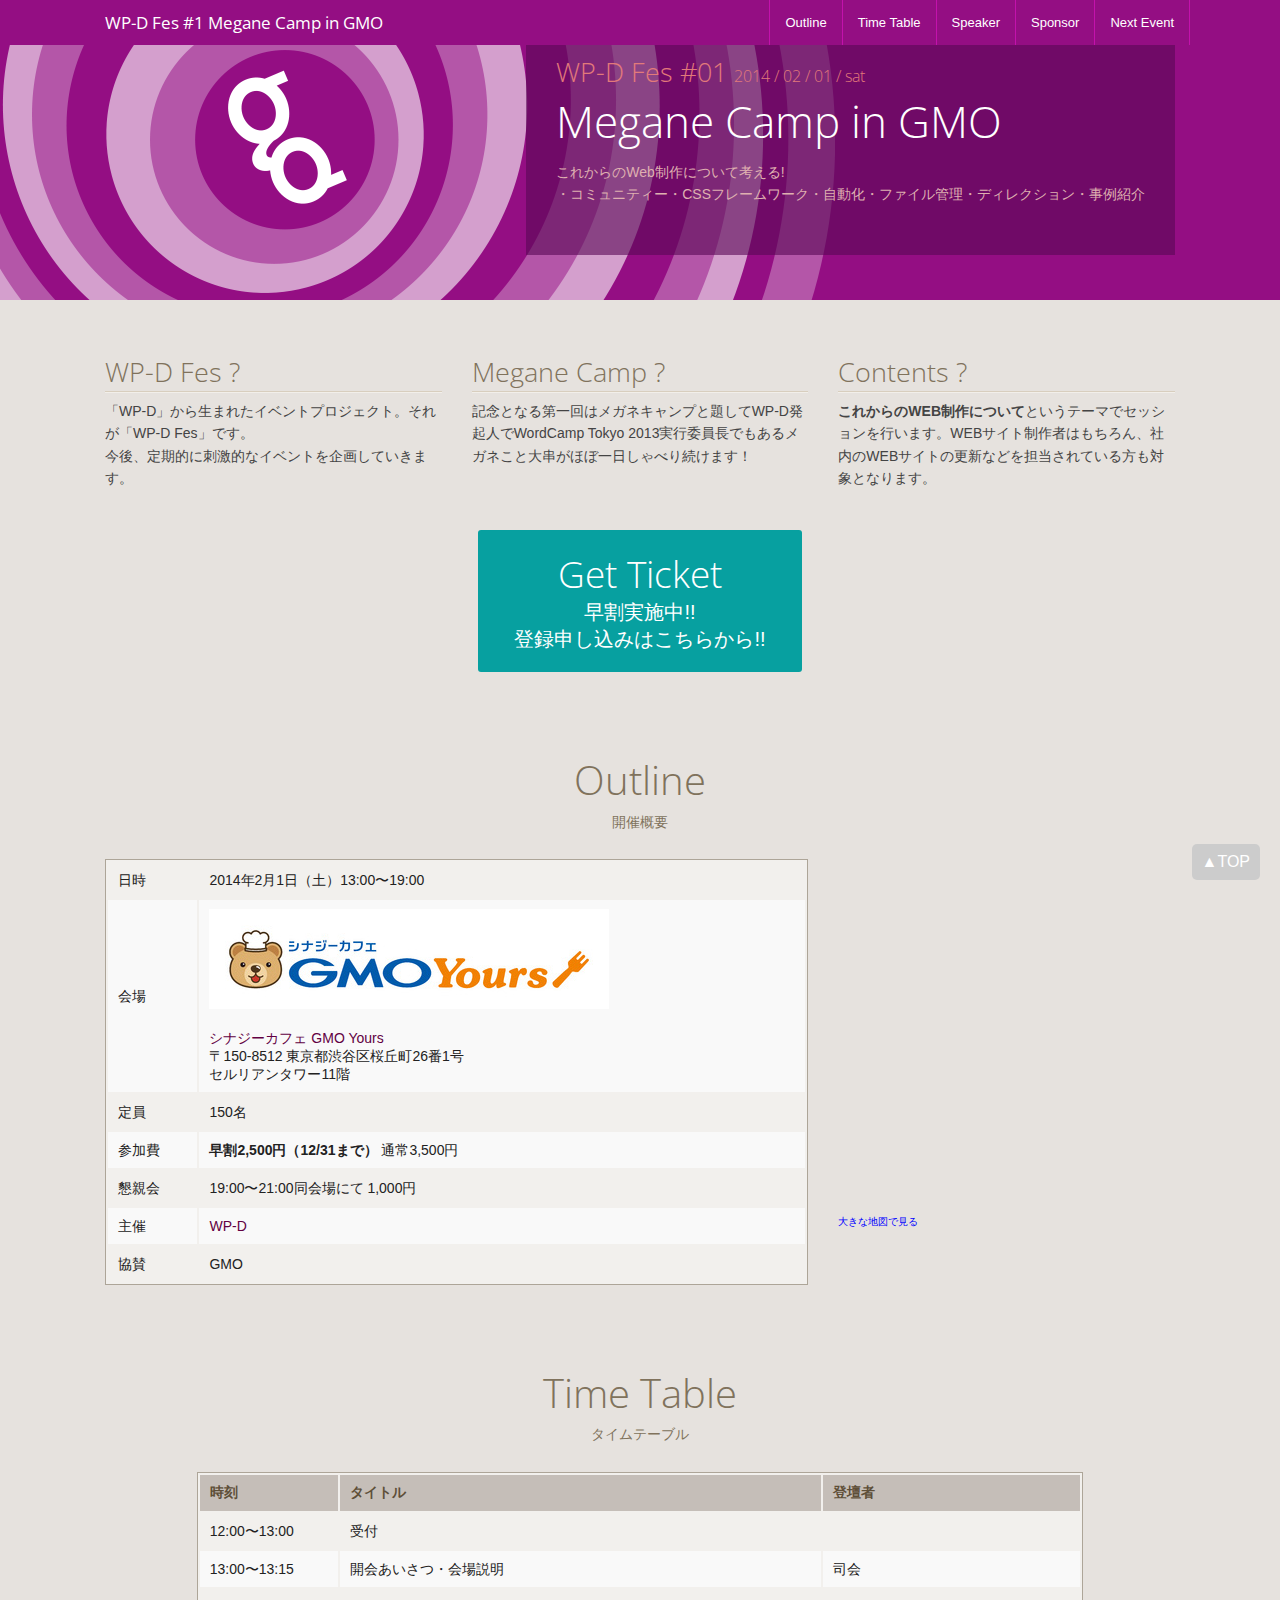
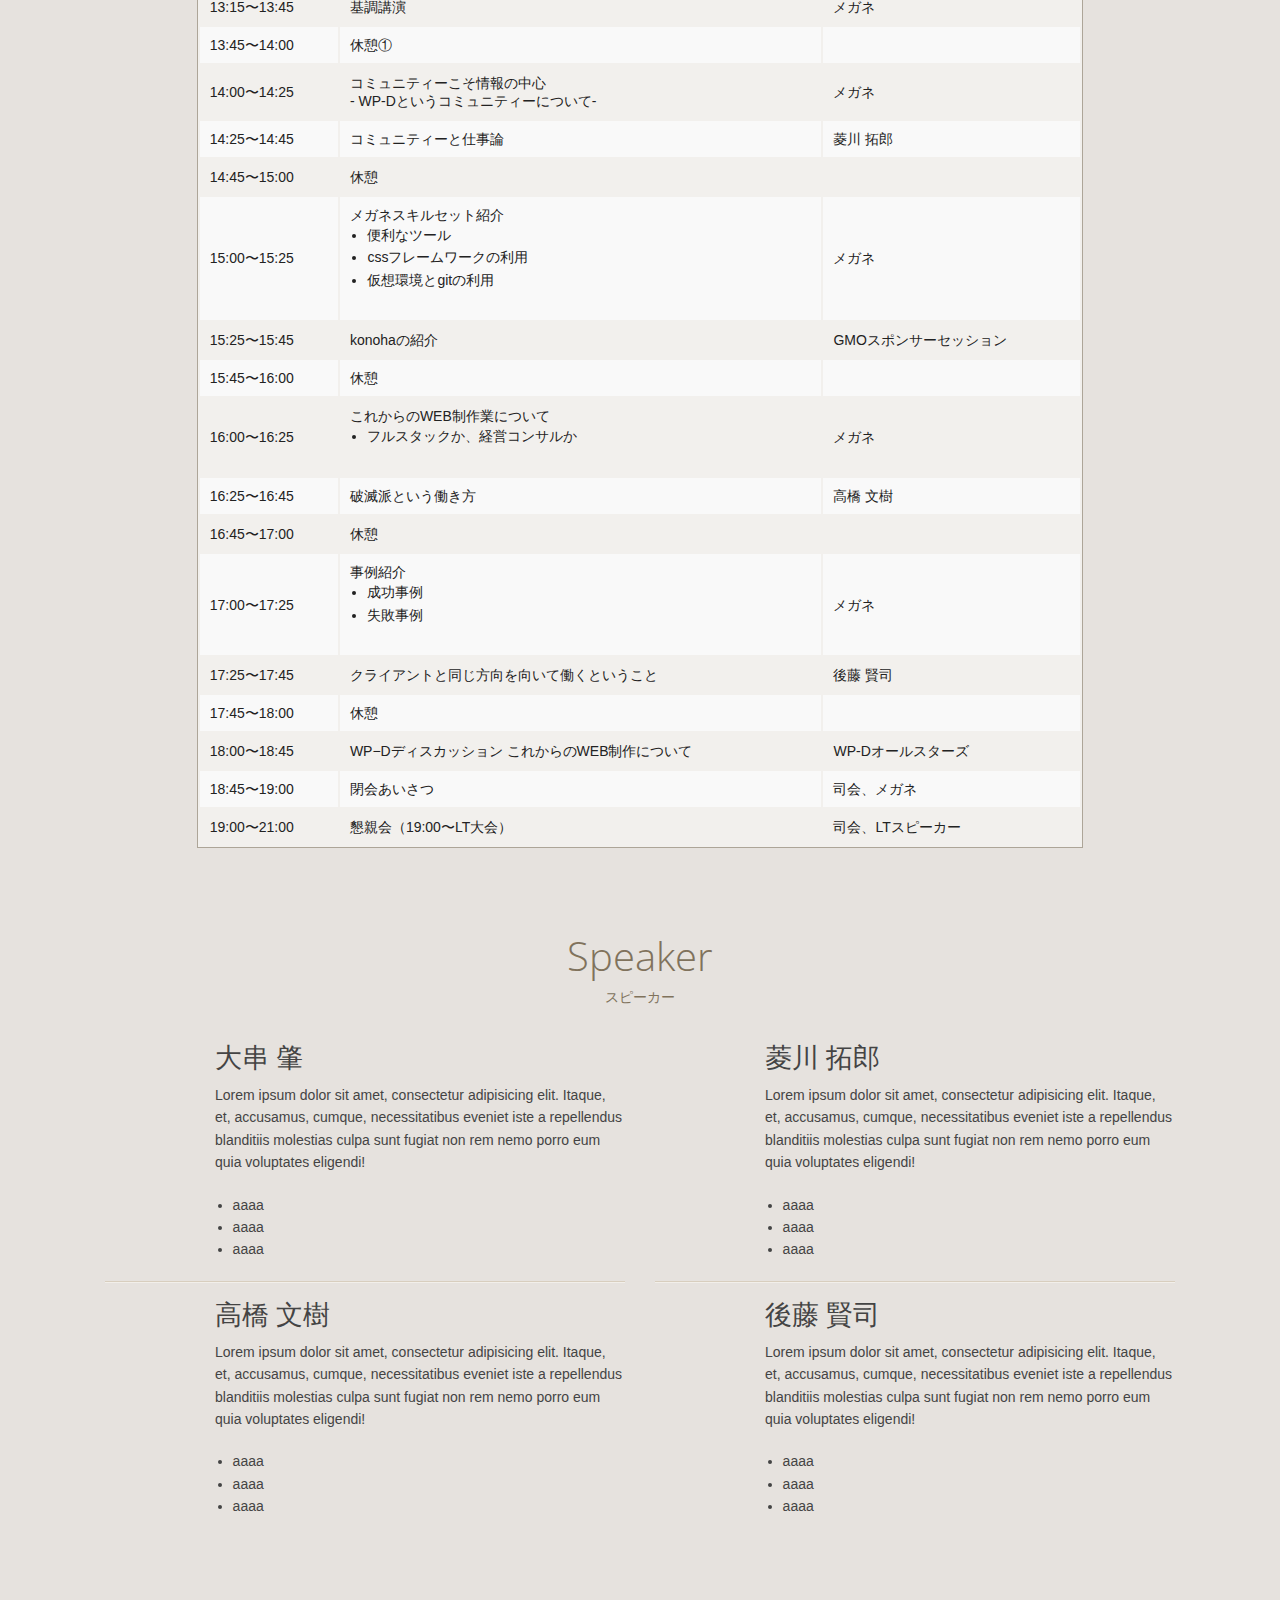
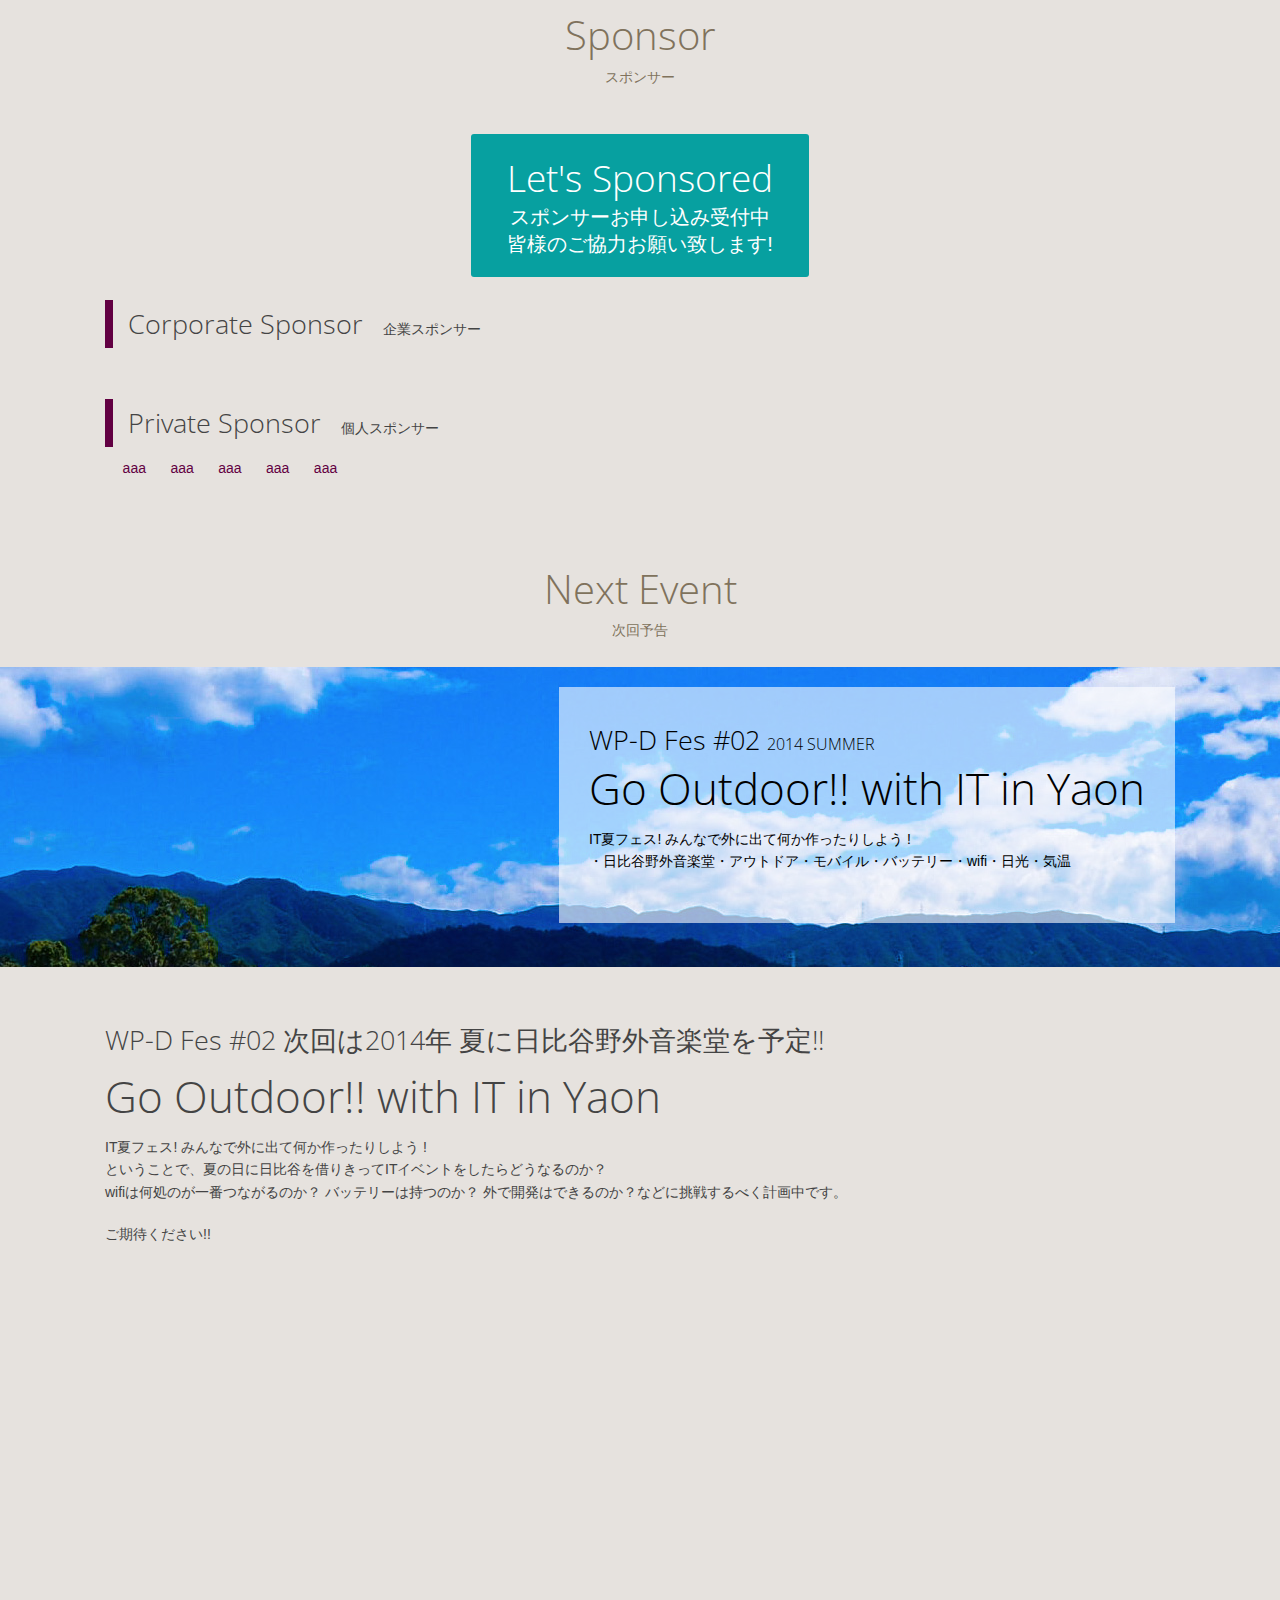
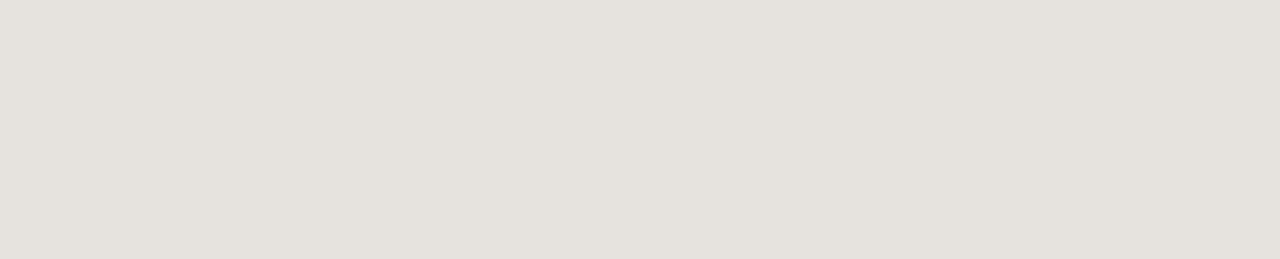
==== commit dd20e5bc: "スムーズスクロールの導入とメインナビの見出し修正" ====
--- a/index.html
+++ b/index.html
@@ -29,6 +29,8 @@
             <li class="divider"></li>
             <li><a href="#sponsor">Sponsor</a></li>
             <li class="divider"></li>
+            <li><a href="#nextevent">Next Event</a></li>
+            <li class="divider"></li>
           </ul>
         </section>
       </nav>
@@ -116,8 +118,8 @@
     </div>
     <div class="row">
       <div id="timetable" class="large-12 columns l-title text-center">
-        <h2>Time Table / Speaker</h2>
-        <h4>タイムテーブル / スピーカー</h4>
+        <h2>Time Table</h2>
+        <h4>タイムテーブル</h4>
       </div>
     </div>
     <div class="row">
@@ -372,7 +374,7 @@
       </div>
     </div>
     <div class="row">
-      <div id="sponsor" class="large-12 columns l-title text-center">
+      <div id="nextevent" class="large-12 columns l-title text-center">
         <h2>Next Event</h2>
         <h4>次回予告</h4>
       </div>
@@ -406,8 +408,40 @@
         
       </div>
     </div>
+    <a id="pageTop" href="#top">▲TOP</a>
     <script src="bower_components/jquery/jquery.js"></script>
     <script src="bower_components/foundation/js/foundation.min.js"></script>
     <script src="js/app.js"></script>
+    <!-- スムーズスクロールとTOPに戻るボタン-->
+    <script type="text/javascript" src="http://ajax.googleapis.com/ajax/libs/jquery/1.9.1/jquery.min.js"></script>
+    <script type="text/javascript">
+    $(function(){
+      $('a[href^=#]').click(function(){
+        var speed = 500;
+        var href= $(this).attr("href");
+        var target = $(href == "#" || href == "" ? 'html' : href);
+        var position = target.offset().top;
+        $("html, body").animate({scrollTop:position}, speed, "swing");
+        return false;
+      });
+    });
+    $(function() {
+      var topBtn = $('#pageTop');
+      topBtn.hide();
+      $(window).scroll(function () {
+        if ($(this).scrollTop() > 100) {
+          topBtn.fadeIn();
+        } else {
+          topBtn.fadeOut();
+        }
+      });
+        topBtn.click(function () {
+        $('body,html').animate({
+          scrollTop: 0
+        }, 1000);
+        return false;
+        });
+    });
+    </script>
   </body>
 </html>
--- a/stylesheets/app.css
+++ b/stylesheets/app.css
@@ -7897,3 +7897,17 @@
     margin-left: 0;
   }
 }
+/* line 149, ../scss/_custom.scss */
+#pageTop {
+  background: #ccc;
+  border-radius: 5px;
+  color: #FFF;
+  padding: 10px;
+  position: fixed;
+  bottom: 20px;
+  right: 20px;
+}
+/* line 157, ../scss/_custom.scss */
+#pageTop :hover {
+  background: #444;
+}
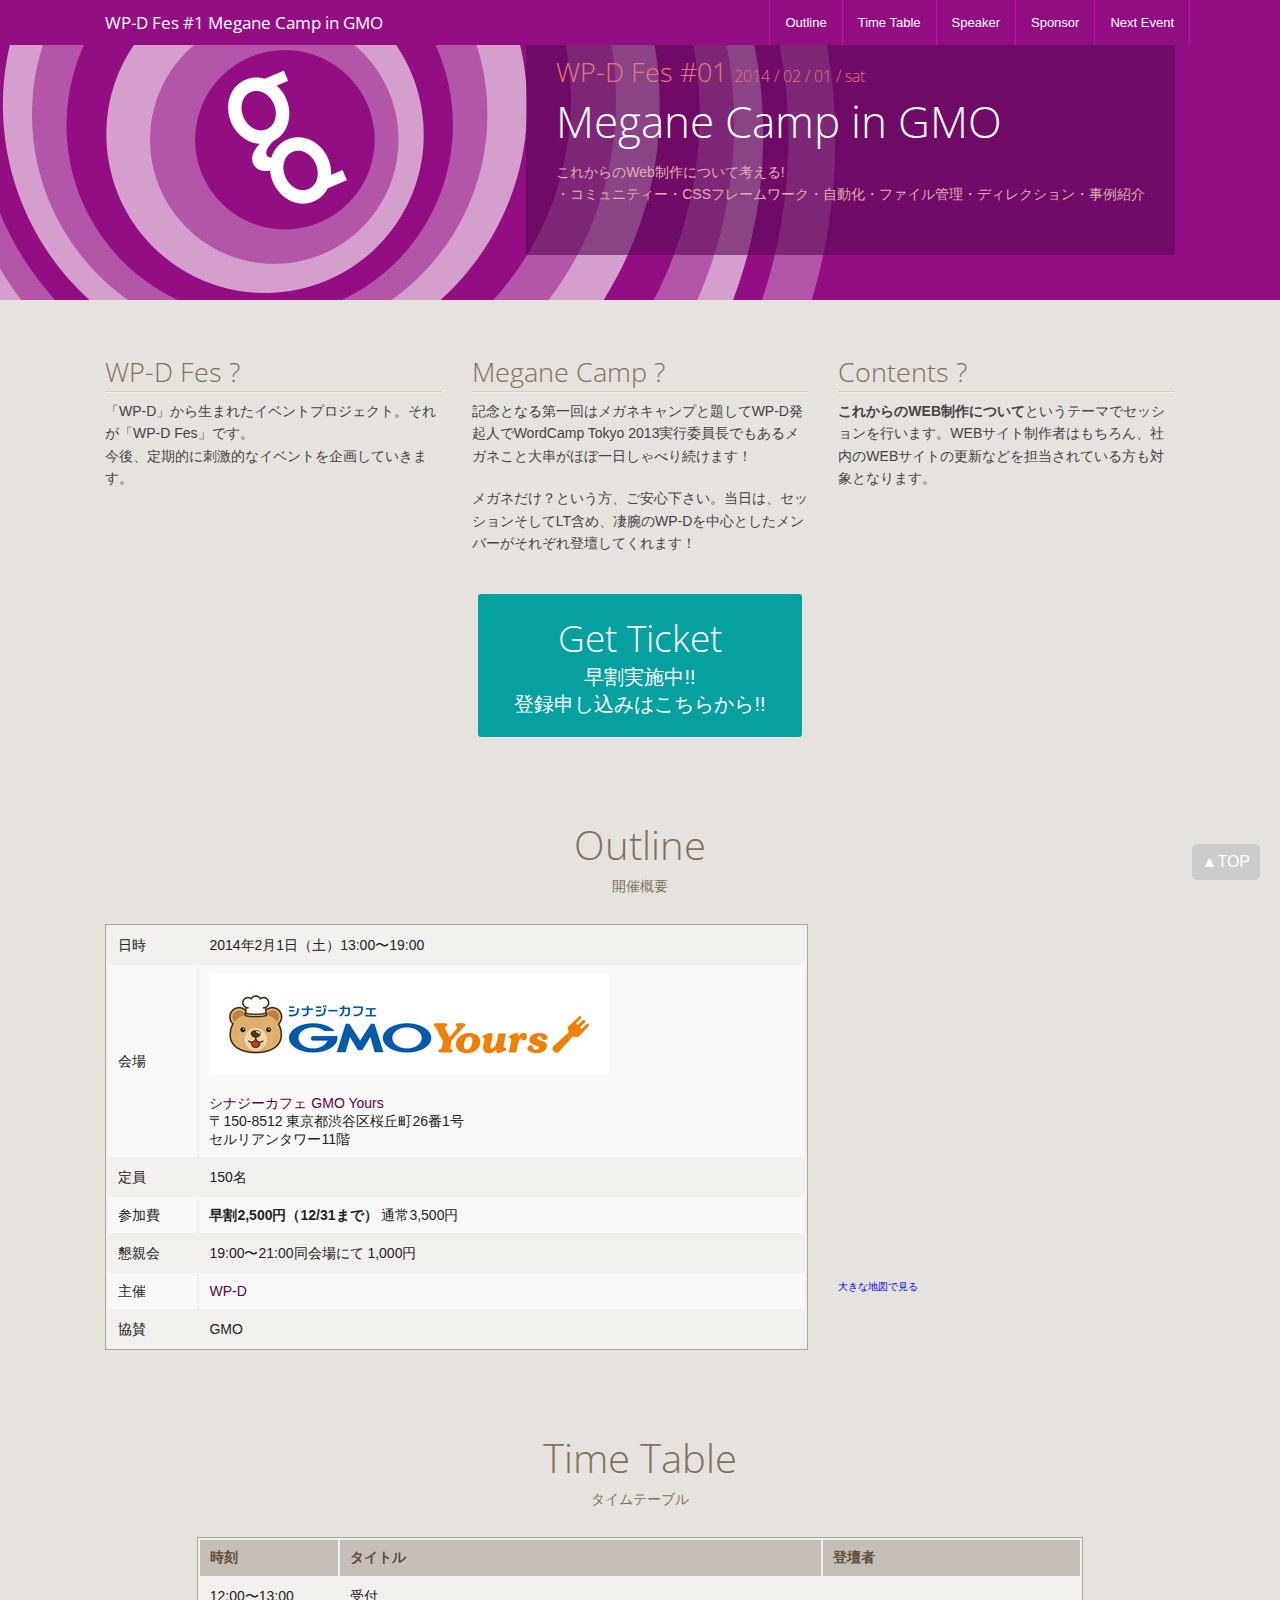
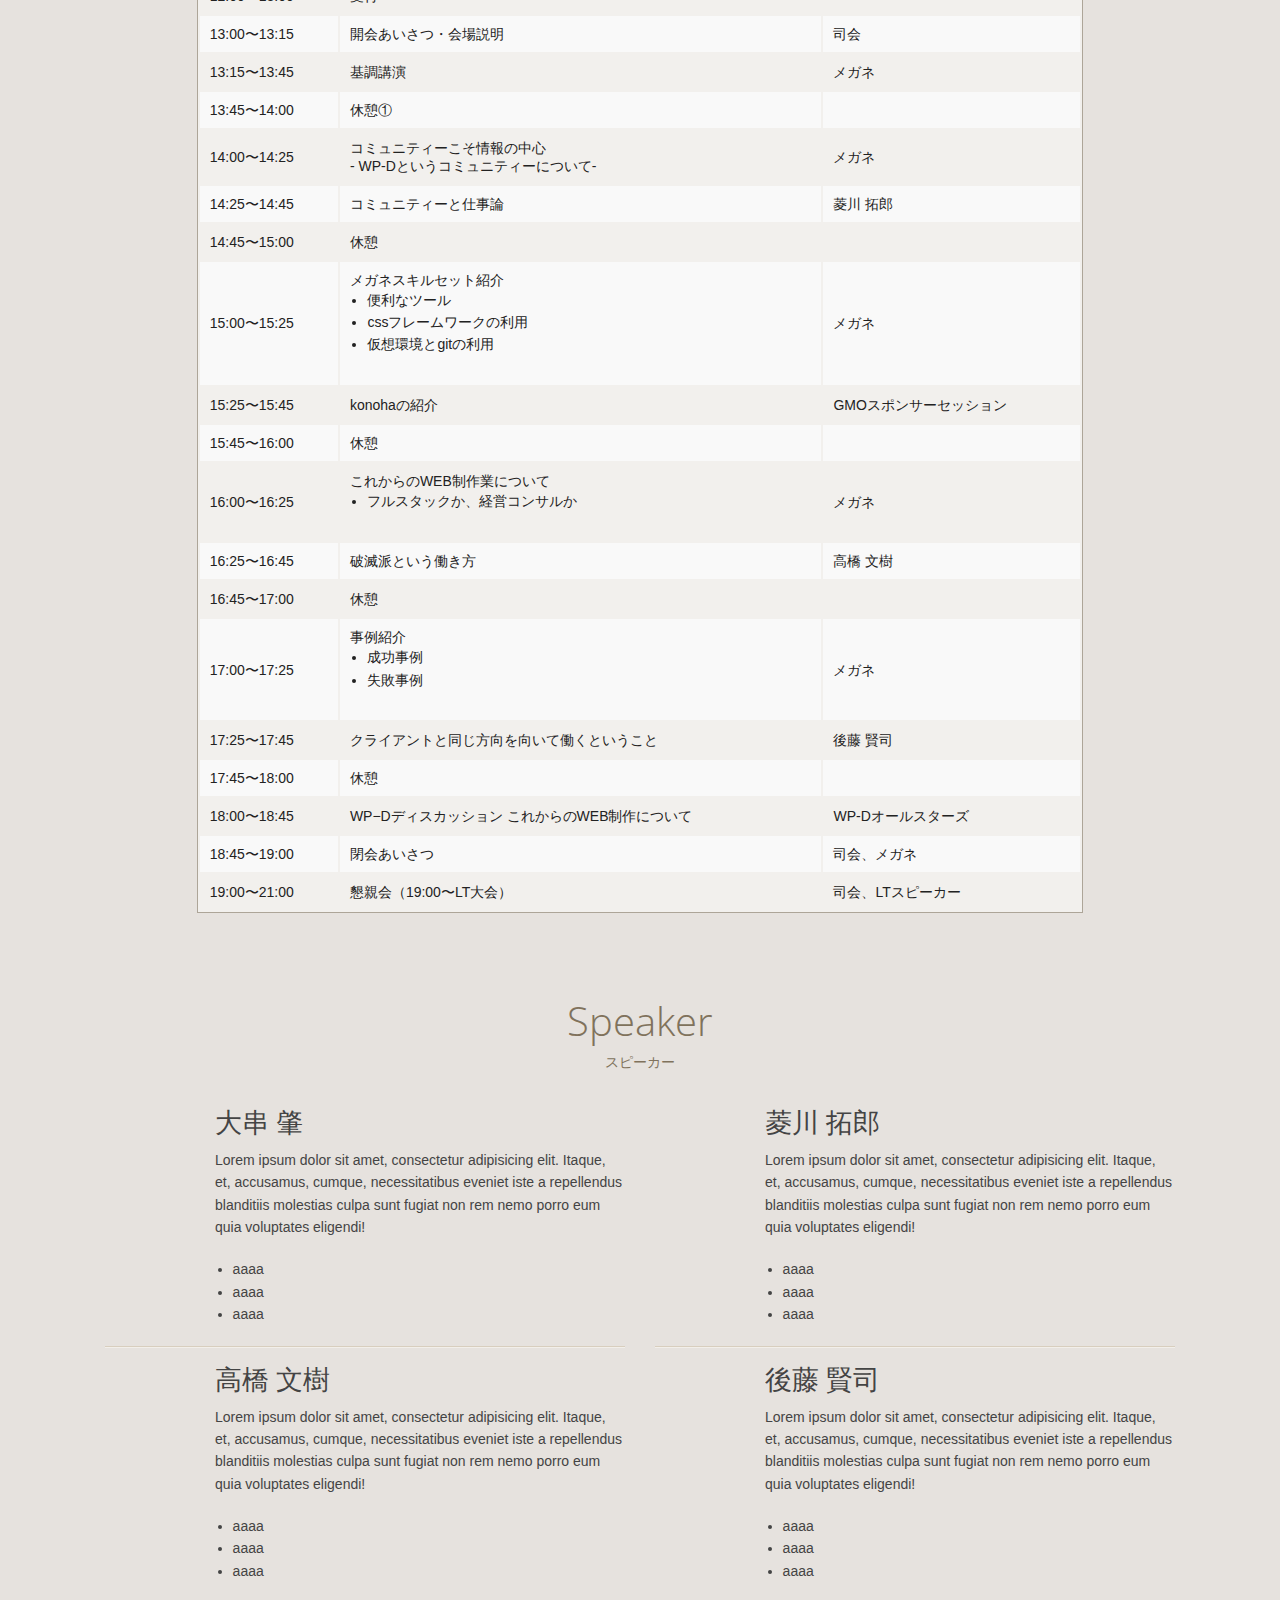
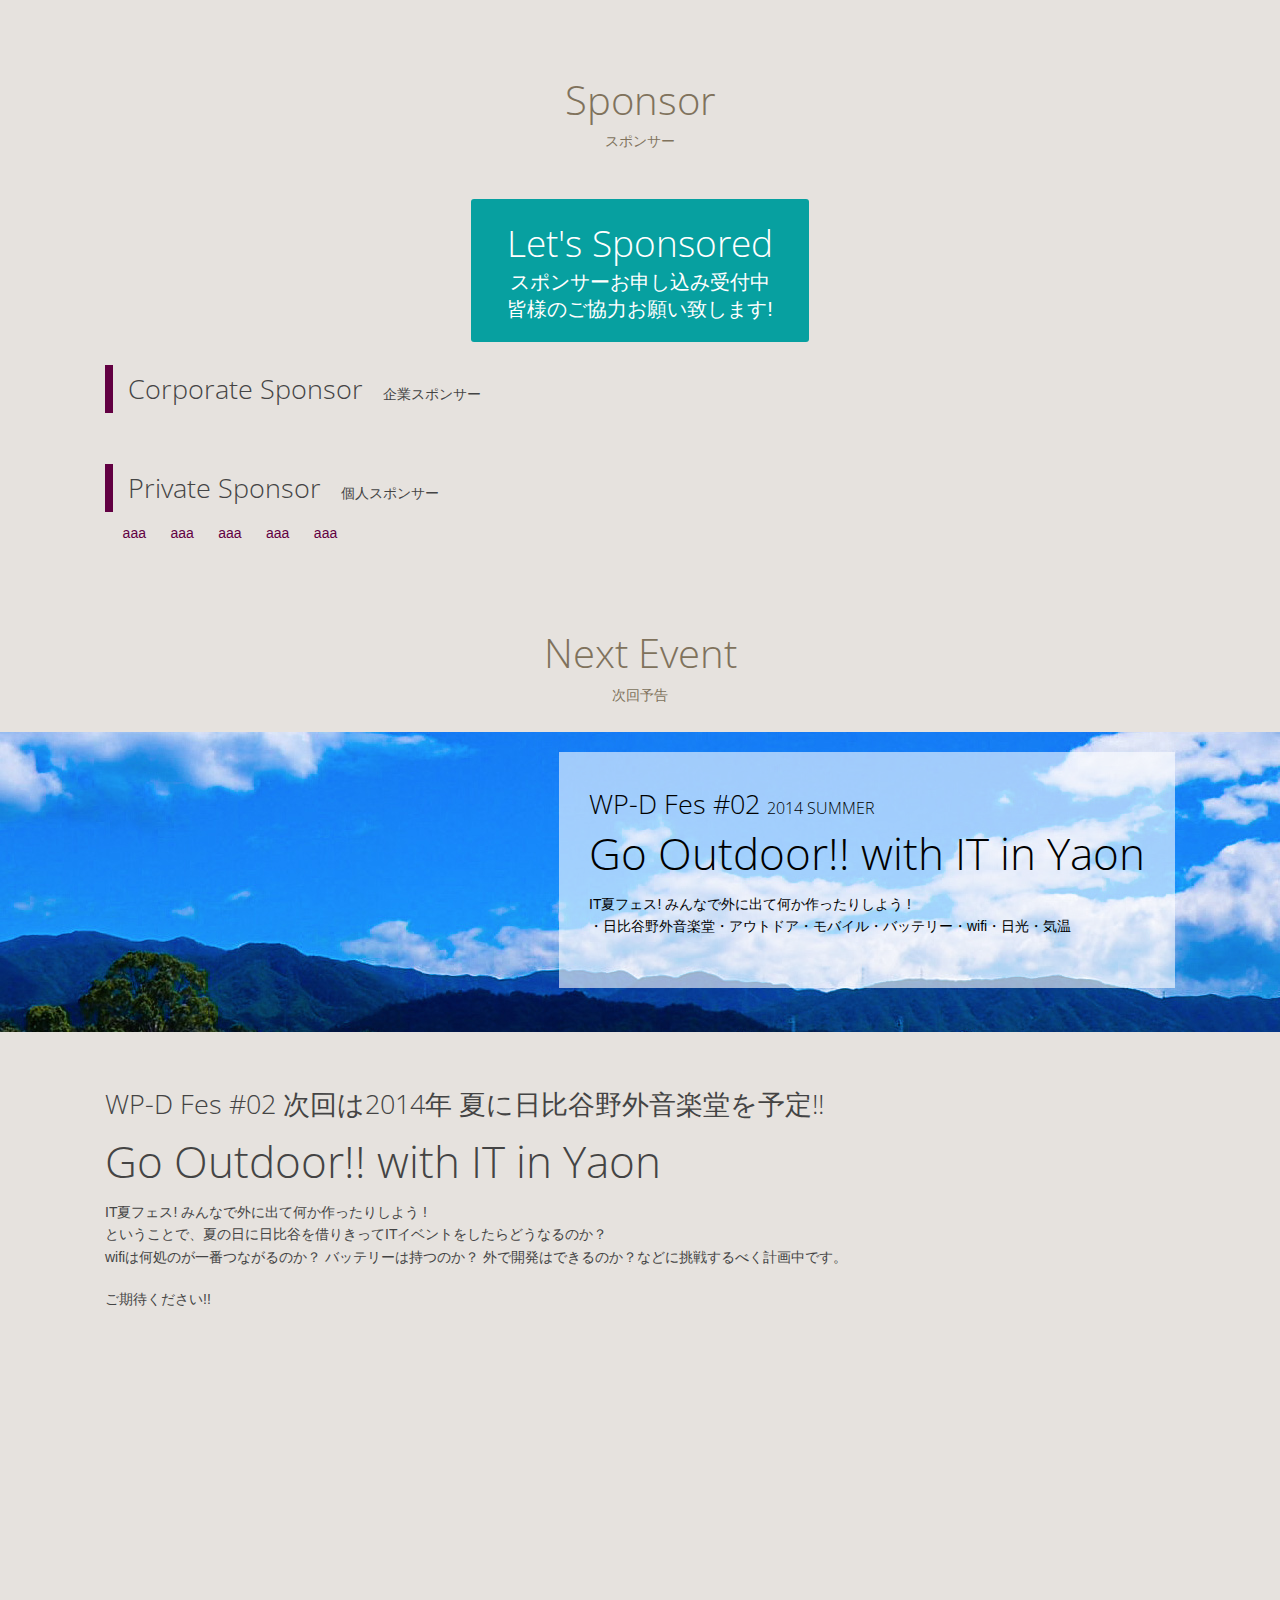
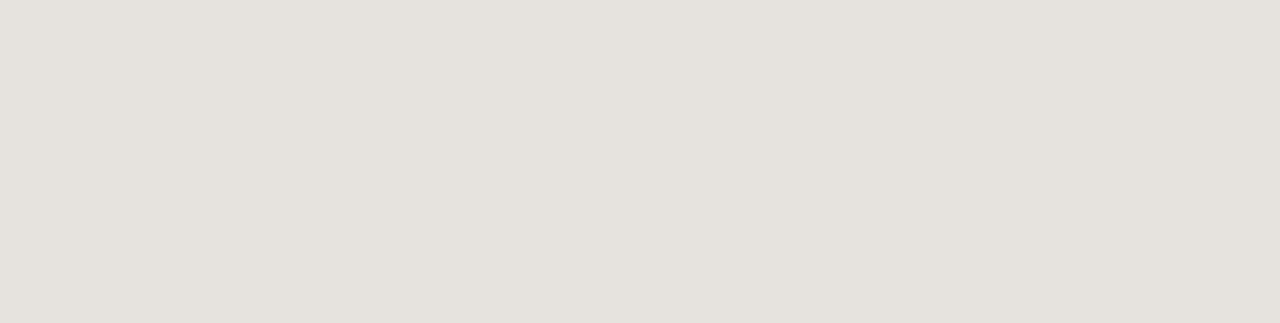
==== commit 59161a1e: "add member message" ====
--- a/index.html
+++ b/index.html
@@ -56,6 +56,7 @@
       <div class="large-4 columns">
         <h3>Megane Camp ?</h3>
         <p>記念となる第一回はメガネキャンプと題してWP-D発起人でWordCamp Tokyo 2013実行委員長でもあるメガネこと大串がほぼ一日しゃべり続けます！</p>
+        <p>メガネだけ？という方、ご安心下さい。当日は、セッションそしてLT含め、凄腕のWP-Dを中心としたメンバーがそれぞれ登壇してくれます！</p>
       </div>
       <div class="large-4 columns">
         <h3>Contents ?</h3>
